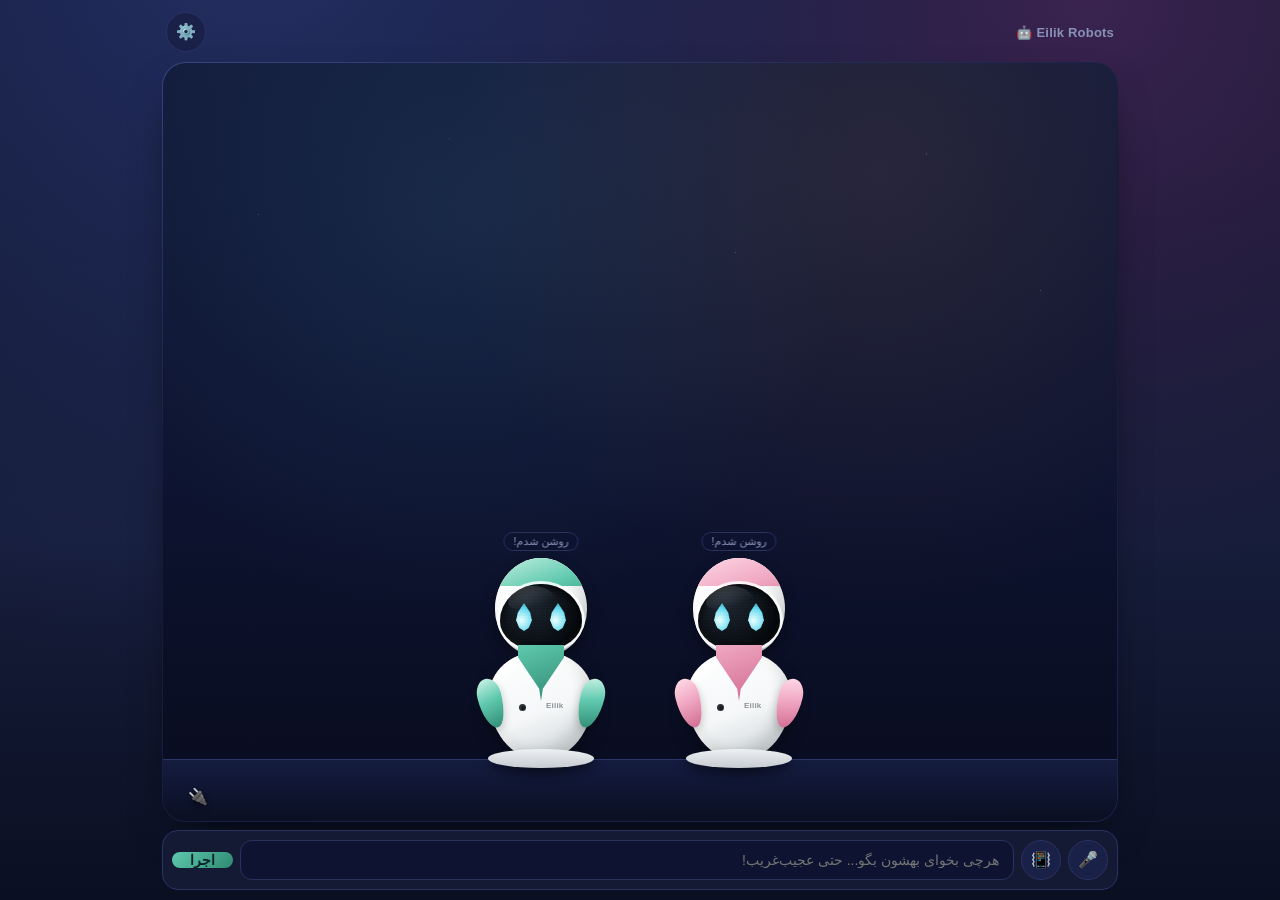
==== www/index.html @ 94cd4907 "Rename index.html to www/index.html" ====
<!DOCTYPE html>
<html lang="fa" dir="rtl">
<head>
<meta charset="UTF-8">
<meta name="viewport" content="width=device-width, initial-scale=1.0">
<title>Eilik Robots</title>
<link rel="stylesheet" href="fonts/vazirmatn.css">
<style>
  :root{
    --bg-deep:#0c1224;
    --bg-mid:#161d3a;
    --floor:#0a0f22;
    --ink:#e9edf9;
    --dim:#8892b8;
    --a-main:#5fc9ae;
    --a-dark:#2f8a72;
    --a-light:#cdf3e6;
    --b-main:#f0a9c2;
    --b-dark:#d1698f;
    --b-light:#ffdce9;
    --body-white:#f5f7f8;
    --body-shade:#c9d0d3;
    --eye-cyan:#5fd8f0;
    --panel:#141a34;
    --panel-line:#2a3260;
    /* shared "alive" easing for arm/leg gestures — a quick organic snap with a hair
       of overshoot and a soft settle, instead of a flat linear ease-in-out, so hand
       and leg motions read like a spring-loaded servo rather than a metronome */
    --ease-life:cubic-bezier(.36,.74,.3,1.06);
  }
  *{box-sizing:border-box;}
  html,body{
    margin:0;height:100%;
    background:
      radial-gradient(ellipse at 20% -10%, #253066 0%, transparent 55%),
      radial-gradient(ellipse at 85% 0%, #3a2350 0%, transparent 45%),
      linear-gradient(180deg,var(--bg-deep),var(--bg-mid) 60%, var(--floor));
    font-family:'Vazirmatn',sans-serif;
    color:var(--ink);
    overflow:hidden; /* whole app is a single, fixed, non-scrolling screen */
  }
  /* whole page is exactly one screen tall (dvh tracks the real visible area on
     mobile browsers, where 100vh is wrong under the address bar) — everything
     lives inside this column so nothing ever needs to scroll */
  .wrap{
    max-width:980px;margin:0 auto;
    height:100vh;height:100dvh;
    padding:10px 12px;
    display:flex;flex-direction:column;gap:8px;
    box-sizing:border-box;
  }

  /* ---------- STAGE (fills all leftover space above the input bar) ---------- */
  .stage-outer{
    position:relative;
    flex:1 1 auto;
    min-height:0; /* required so a flex child can actually shrink instead of overflowing */
    border-radius:24px;
    padding:1px;
    background:linear-gradient(160deg,#3a4380,#141a34 40%, #1c2450);
    box-shadow:0 20px 45px -18px rgba(0,0,0,.7);
    display:flex;
  }
  .stage{
    position:relative;
    flex:1 1 auto;
    width:100%;
    min-height:0;
    border-radius:23px;
    overflow:hidden;
    perspective:1100px;
    background:
      radial-gradient(circle at 30% 20%, rgba(94,203,224,.10), transparent 45%),
      radial-gradient(circle at 75% 15%, rgba(240,161,84,.10), transparent 45%),
      linear-gradient(180deg,#12193a 0%, #0d1330 55%, #090c1e 100%);
  }
  .stars{position:absolute;inset:0;background-image:
      radial-gradient(1.5px 1.5px at 10% 20%, #ffffff55 50%, transparent 51%),
      radial-gradient(1.5px 1.5px at 30% 10%, #ffffff33 50%, transparent 51%),
      radial-gradient(1.5px 1.5px at 60% 25%, #ffffff44 50%, transparent 51%),
      radial-gradient(1.5px 1.5px at 80% 12%, #ffffff33 50%, transparent 51%),
      radial-gradient(1.5px 1.5px at 92% 30%, #ffffff55 50%, transparent 51%);
      opacity:.7;
  }
  .floorline{
    position:absolute;left:0;right:0;bottom:58px;height:1px;
    background:linear-gradient(90deg,transparent,#3d4a86,transparent);
  }
  .floorplane{
    position:absolute;left:0;right:0;bottom:0;height:62px;
    background:linear-gradient(180deg,#141c40,#0a0f22);
    border-top:1px solid #2c3568;
    cursor:pointer;
  }
  /* desk bump — the real Eilik has a vibration sensor and visibly startles when
     the table it sits on gets knocked; tapping the empty floor (not a robot
     directly) simulates bumping the desk under both of them at once */
  .stage-outer.bumped .stage{animation:deskBump .38s ease-out;}
  @keyframes deskBump{
    0%{transform:translate(0,0) rotate(0deg);}
    15%{transform:translate(-4px,2px) rotate(-.6deg);}
    35%{transform:translate(3px,-2px) rotate(.5deg);}
    55%{transform:translate(-2px,1px) rotate(-.3deg);}
    75%{transform:translate(1px,-1px) rotate(.15deg);}
    100%{transform:translate(0,0) rotate(0deg);}
  }
  /* idle scoot — the real toy occasionally shuffles a couple steps on its round
     base instead of only rocking in place; reuses the walking waddle/leg-swing
     already defined for tease/race but applied briefly during idle */
  .robot.scoot-l{transform:translateX(-22px);}
  .robot.scoot-r{transform:translateX(22px);}

  /* lifted / height-fear — the real Eilik has an infrared sensor and visibly
     startles/flails when picked up off the desk (per the manual: "may react
     with surprise or fear when lifted"), and calms back down once set back
     down and petted. Dragging a robot upward on screen reproduces that beat.
     Lift height bumped way up (was barely -10/-13px, unreadable as "picked
     up off the desk") to a clearly off-the-ground hold; putting it back down
     already gets a satisfying settle-bounce via the existing .pose.land
     (weebleSettle) class applied in actPutDown. */
  .robot.lifted .bobwrap{animation:none;}
  .robot.lifted .pose{animation:liftedWobble .5s ease-in-out infinite;}
  @keyframes liftedWobble{
    0%,100%{transform:translateY(-46px) rotate(-5deg);}
    50%{transform:translateY(-52px) rotate(5deg);}
  }
  .robot.lifted .arm-l{transform:rotate(-40deg) translateY(-4px);}
  .robot.lifted .arm-r{transform:rotate(40deg) translateY(-4px);}
  /* shadow shrinks and fades further the higher it's held, selling the extra
     height instead of barely changing like before */
  .robot.lifted .rshadow{opacity:.16; transform:translateX(-50%) scale(.48,.48);}

  .scene{
    position:absolute;inset:0;
    direction:ltr; /* keep layout math predictable regardless of page RTL */
    transform-style:preserve-3d;
    transition:transform .25s ease-out;
    display:flex;align-items:flex-end;justify-content:center;
    gap:58px;
    padding-bottom:62px;
  }

  .ball{
    position:absolute;
    top:0;left:0;
    width:18px;height:18px;border-radius:50%;
    background:
      radial-gradient(circle at 32% 28%, #ffffff, #dcdcdc 40%, #8a8a8a 75%),
      conic-gradient(from 0deg, #222 0 20deg, transparent 20deg 160deg, #222 160deg 180deg, transparent 180deg 340deg, #222 340deg 360deg);
    box-shadow:0 3px 6px rgba(0,0,0,.5);
    opacity:0;
    pointer-events:none;
    z-index:8;
  }
  /* the real Eilik ships with little magnetic "food toy" accessories that snap
     onto its hand — reuses the same flying-prop element as the ball, just
     reskinned as a cookie, for the new treat-feeding command below */
  .ball.treat{
    background:radial-gradient(circle at 35% 30%, #ffe9b3, #d9a441 55%, #8a5a1f 100%);
    box-shadow:0 3px 6px rgba(0,0,0,.5), inset 0 0 0 2px #6b4416;
  }

  .particle{
    position:absolute;top:8%;
    font-size:15px;
    pointer-events:none;
    animation:floatUp 1.5s ease-out forwards;
    z-index:9;
  }
  @keyframes floatUp{
    0%{opacity:0;transform:translateY(0) scale(.5);}
    18%{opacity:1;}
    100%{opacity:0;transform:translateY(-58px) scale(1.15);}
  }
  .impact-fx{
    position:absolute;font-size:26px;pointer-events:none;z-index:15;
    transform:translate(-50%,-50%);
    animation:impactPop .38s ease-out forwards;
  }
  @keyframes impactPop{
    0%{opacity:0;transform:translate(-50%,-50%) scale(.3) rotate(-8deg);}
    35%{opacity:1;transform:translate(-50%,-50%) scale(1.35) rotate(6deg);}
    100%{opacity:0;transform:translate(-50%,-50%) scale(1.6) rotate(0deg);}
  }
  /* a quick mutual recoil right as hands/fists actually meet — both robots
     flinch back a hair before settling, the same beat as two real objects
     colliding instead of just quietly overlapping */
  .robot-a.contact-bump{animation:contactBumpA .22s ease-out;}
  .robot-b.contact-bump{animation:contactBumpB .22s ease-out;}
  @keyframes contactBumpA{0%{transform:translateX(39px) rotate(3deg);}40%{transform:translateX(30px) rotate(1deg);}100%{transform:translateX(39px) rotate(3deg);}}
  @keyframes contactBumpB{0%{transform:translateX(-39px) rotate(-3deg);}40%{transform:translateX(-30px) rotate(-1deg);}100%{transform:translateX(-39px) rotate(-3deg);}}

  /* falling weather particles (rain/snow) drift down across the WHOLE stage
     width, not just near one robot — a separate class/keyframe from
     .particle above, which only ever floats upward right at a robot */
  .sky-particle{
    position:absolute;top:-6%;
    pointer-events:none;
    animation:fallDown linear forwards;
    z-index:3;
  }
  @keyframes fallDown{
    0%{opacity:0;transform:translateY(0) rotate(0deg);}
    10%{opacity:.95;}
    100%{opacity:.7;transform:translateY(340px) rotate(30deg);}
  }
  /* a quick red laser beam drawn between the two robots for the "لیزر" secret code */
  .laser-beam{
    position:absolute;height:3px;
    background:linear-gradient(90deg, rgba(255,40,40,0), #ff3b3b 50%, rgba(255,40,40,0));
    box-shadow:0 0 8px 2px rgba(255,60,60,.9);
    transform-origin:0 50%;
    z-index:16;pointer-events:none;
    animation:laserFlash .38s ease-out forwards;
  }
  @keyframes laserFlash{0%{opacity:0;}18%{opacity:1;}100%{opacity:0;}}
  /* rainbow color-cycling mode for the "حالت رنگین‌کمون" command — cycles hue
     continuously instead of a fixed recolor like the costume codes */
  .robot.rainbow-mode .pose{animation:rainbowCycle 2.2s linear infinite;}
  @keyframes rainbowCycle{
    0%{filter:hue-rotate(0deg) saturate(1.4);}
    100%{filter:hue-rotate(360deg) saturate(1.4);}
  }

  /* ---------- secret codes (hidden easter-egg transformations) ---------- */
  /* full-body monkey transformation — recolors the actual head/torso/arm
     surfaces to fur tones (not a filter over everything, so the visor/eyes
     stay crisp and readable) and adds real monkey ears + a muzzle + a tail,
     instead of the old approach of just floating one emoji in front of the
     face. The robot's own color-cap/chest-stripe/logo are hidden underneath
     since a real monkey wouldn't have them. */
  .robot.costume-monkey .head{
    background:linear-gradient(155deg,#dcb589 0%, #a9764a 55%, #6b4423 100%) !important;
    box-shadow:inset -7px -9px 14px rgba(0,0,0,.25), inset 4px 5px 8px rgba(255,255,255,.15), 0 6px 14px rgba(0,0,0,.4);
  }
  .robot.costume-monkey .head::before{opacity:0;} /* hide the team color-cap stripe */
  .robot.costume-monkey .earL,
  .robot.costume-monkey .earR{
    display:block;position:absolute;top:32px;width:28px;height:32px;border-radius:50%;
    background:radial-gradient(circle at 38% 35%, #f0d3ab, #a9764a 70%, #6b4423 100%);
    box-shadow:inset 0 0 0 2px rgba(0,0,0,.12), 0 3px 6px rgba(0,0,0,.35);
  }
  .robot.costume-monkey .earL{left:-13px;}
  .robot.costume-monkey .earR{right:-13px;}
  /* muzzle/snout patch sitting over the lower visor, plus nostrils — painted
     on top of (not instead of) the eyes, so expressions still read through */
  .robot.costume-monkey .head::after{
    content:'';position:absolute;left:50%;bottom:4px;transform:translateX(-50%);
    width:54px;height:36px;border-radius:50% 50% 55% 55%/62% 62% 38% 38%;
    background:linear-gradient(165deg,#f2d7ae 0%,#cf9f68 85%);
    box-shadow:inset 0 -3px 5px rgba(0,0,0,.2), 0 2px 5px rgba(0,0,0,.3);
    z-index:11;pointer-events:none;
  }
  .robot.costume-monkey .torso{
    background:linear-gradient(160deg,#cf9f68 0%, #8a5a32 55%, #5c3b1e 100%) !important;
  }
  .robot.costume-monkey .torso::before{opacity:0;} /* hide the team color drip-collar */
  .robot.costume-monkey .brand{display:none;} /* hide the "Eilik" logo — a monkey has no brand stamp */
  .robot.costume-monkey .chestlight{opacity:.25;}
  .robot.costume-monkey .arm{
    background:linear-gradient(165deg,#cf9f68 0%, #a9764a 45%, #6b4423 100%) !important;
  }
  /* a small curled tail poking out from behind the torso */
  .robot.costume-monkey .torso::after{
    content:'';position:absolute;bottom:-6px;left:50%;transform:translateX(18px) rotate(18deg);
    width:12px;height:34px;border-radius:40% 60% 50% 50%/60% 60% 40% 40%;
    background:linear-gradient(160deg,#cf9f68,#6b4423);
    box-shadow:0 2px 4px rgba(0,0,0,.3);
    z-index:-1;
  }
  /* a bit of extra "ooh-ooh-aah-aah" character on top of the recolor: a light
     bob/scratch loop while transformed, instead of standing perfectly still */
  .robot.costume-monkey .bobwrap{animation:monkeyBob 2.4s ease-in-out infinite;}
  @keyframes monkeyBob{
    0%,100%{transform:translate(0,0) rotate(0deg);}
    25%{transform:translate(-2px,-2px) rotate(-3deg);}
    50%{transform:translate(0,0) rotate(0deg);}
    75%{transform:translate(2px,-2px) rotate(3deg);}
  }

  .robot.costume-ghost{opacity:.5;filter:grayscale(1) brightness(1.4);animation:ghostFloat 1.1s ease-in-out infinite;}
  @keyframes ghostFloat{0%,100%{transform:translateY(0);}50%{transform:translateY(-10px);}}
  .robot.costume-giant{transform:scale(1.55);transform-origin:bottom center;}
  .robot.costume-tiny{transform:scale(.52);transform-origin:bottom center;}

  /* robot costume-golden: chrome/gold plating transformation for the new "طلایی" secret code */
  .robot.costume-golden .head{
    background:linear-gradient(155deg,#fff6d8 0%, #f0c453 55%, #a9791c 100%) !important;
    box-shadow:inset -7px -9px 14px rgba(0,0,0,.2), inset 4px 5px 10px rgba(255,255,255,.7), 0 6px 16px rgba(180,130,10,.5);
  }
  .robot.costume-golden .head::before{opacity:0;}
  .robot.costume-golden .torso{background:linear-gradient(160deg,#fff6d8 0%, #f0c453 55%, #a9791c 100%) !important;}
  .robot.costume-golden .torso::before{opacity:0;}
  .robot.costume-golden .arm{background:linear-gradient(165deg,#fff6d8 0%, #f0c453 45%, #a9791c 100%) !important;}
  .robot.costume-golden .visor{box-shadow:inset 0 3px 8px rgba(0,0,0,.75), inset 0 -2px 5px rgba(255,255,255,.1), 0 0 0 3px #f0c453, 0 0 14px 2px rgba(240,196,83,.6);}
  .robot.costume-golden .chestlight::after{background:#f0c453;box-shadow:0 0 8px 2px rgba(240,196,83,.9);}

  /* robot costume-fire: flame-toned transformation for the new "آتیش" secret code */
  .robot.costume-fire .head{
    background:linear-gradient(155deg,#ffe0a3 0%, #f2703c 55%, #9c1f16 100%) !important;
  }
  .robot.costume-fire .head::before{opacity:0;}
  .robot.costume-fire .torso{background:linear-gradient(160deg,#ffb25a 0%, #e8552e 55%, #8a1c12 100%) !important;}
  .robot.costume-fire .torso::before{opacity:0;}
  .robot.costume-fire .arm{background:linear-gradient(165deg,#ffb25a 0%, #e8552e 45%, #8a1c12 100%) !important;}
  .robot.costume-fire .visor{box-shadow:inset 0 3px 8px rgba(0,0,0,.75), inset 0 -2px 5px rgba(255,255,255,.05), 0 0 0 3px #f2703c, 0 0 16px 3px rgba(242,112,60,.7);}
  .robot.costume-fire .bobwrap{animation:fireFlicker 1.2s ease-in-out infinite;}
  @keyframes fireFlicker{
    0%,100%{transform:translate(0,0) rotate(0deg);}
    30%{transform:translate(-1px,-1px) rotate(-1.5deg);}
    60%{transform:translate(1px,0) rotate(1.5deg);}
  }

  /* robot costume-frost: icy/snow-covered transformation for the new "برفی" secret code */
  .robot.costume-frost .head{
    background:linear-gradient(155deg,#f5fcff 0%, #cbe8f7 55%, #8fb9cf 100%) !important;
    box-shadow:inset -7px -9px 14px rgba(0,0,0,.15), inset 4px 5px 10px rgba(255,255,255,.8), 0 6px 14px rgba(80,130,160,.4);
  }
  .robot.costume-frost .head::before{opacity:0;}
  .robot.costume-frost .torso{background:linear-gradient(160deg,#f5fcff 0%, #cbe8f7 55%, #8fb9cf 100%) !important;}
  .robot.costume-frost .torso::before{opacity:0;}
  .robot.costume-frost .arm{background:linear-gradient(165deg,#f5fcff 0%, #cbe8f7 45%, #8fb9cf 100%) !important;}
  .robot.costume-frost .visor{box-shadow:inset 0 3px 8px rgba(0,0,0,.75), inset 0 -2px 5px rgba(255,255,255,.15), 0 0 0 3px #cbe8f7, 0 0 12px 2px rgba(203,232,247,.7);}
  .robot.costume-frost .bobwrap{animation:frostShiver .28s ease-in-out infinite;}
  @keyframes frostShiver{0%,100%{transform:translate(0,0);}50%{transform:translate(1.2px,0);}}

  /* robot costume-laser: glowing red laser eyes for the new "لیزر" secret code —
     overrides whatever the current eye expression is, since a laser needs a
     consistent glow no matter what mood was showing right before the code fired */
  .robot.costume-laser .eye{
    background:radial-gradient(circle at 35% 30%, #ff8a8a, #ff3b3b 55%, #b30000 100%) !important;
    box-shadow:0 0 10px 3px rgba(255,50,50,.85) !important;
  }

  /* robot costume-diamond: sparkling crystal transformation for the new "الماس" secret code (round 13) */
  .robot.costume-diamond .head{
    background:linear-gradient(155deg,#f0feff 0%, #a6e9f7 45%, #5fc4e0 75%, #2f8fae 100%) !important;
    box-shadow:inset -7px -9px 14px rgba(0,0,0,.15), inset 4px 5px 10px rgba(255,255,255,.85), 0 6px 16px rgba(60,180,210,.5);
  }
  .robot.costume-diamond .head::before{opacity:0;}
  .robot.costume-diamond .torso{background:linear-gradient(160deg,#f0feff 0%, #a6e9f7 45%, #5fc4e0 75%, #2f8fae 100%) !important;}
  .robot.costume-diamond .torso::before{opacity:0;}
  .robot.costume-diamond .arm{background:linear-gradient(165deg,#f0feff 0%, #a6e9f7 45%, #5fc4e0 75%, #2f8fae 100%) !important;}
  .robot.costume-diamond .visor{box-shadow:inset 0 3px 8px rgba(0,0,0,.75), inset 0 -2px 5px rgba(255,255,255,.2), 0 0 0 3px #a6e9f7, 0 0 16px 3px rgba(166,233,247,.8);}
  .robot.costume-diamond .chestlight::after{background:#a6e9f7;box-shadow:0 0 10px 3px rgba(166,233,247,.95);}
  .robot.costume-diamond{animation:diamondSparkle 1.4s ease-in-out infinite;}
  @keyframes diamondSparkle{0%,100%{filter:brightness(1) saturate(1);}50%{filter:brightness(1.25) saturate(1.3);}}

  /* robot costume-ninja: matte black stealth transformation for the new "نینجا" secret code (round 13) */
  .robot.costume-ninja .head{
    background:linear-gradient(155deg,#3a3a42 0%, #1c1c22 55%, #0a0a0d 100%) !important;
    box-shadow:inset -7px -9px 14px rgba(0,0,0,.5), inset 4px 5px 10px rgba(255,255,255,.06), 0 6px 14px rgba(0,0,0,.6);
  }
  .robot.costume-ninja .head::before{opacity:0;}
  .robot.costume-ninja .torso{background:linear-gradient(160deg,#3a3a42 0%, #1c1c22 55%, #0a0a0d 100%) !important;}
  .robot.costume-ninja .torso::before{opacity:0;}
  .robot.costume-ninja .arm{background:linear-gradient(165deg,#3a3a42 0%, #1c1c22 45%, #0a0a0d 100%) !important;}
  .robot.costume-ninja .visor{box-shadow:inset 0 3px 8px rgba(0,0,0,.85), inset 0 -2px 5px rgba(255,255,255,.05), 0 0 0 3px #1c1c22, 0 0 10px 2px rgba(140,60,220,.6);}
  .robot.costume-ninja .chestlight::after{background:#8c3cdc;box-shadow:0 0 8px 2px rgba(140,60,220,.85);}

  /* robot costume-cheetah: leopard-print transformation for the new "پلنگ" secret code (round 14) */
  .robot.costume-cheetah .head{
    background:
      radial-gradient(circle at 25% 30%, #2b1a0d 0 5px, transparent 6px),
      radial-gradient(circle at 60% 20%, #2b1a0d 0 4px, transparent 5px),
      radial-gradient(circle at 75% 55%, #2b1a0d 0 5px, transparent 6px),
      radial-gradient(circle at 35% 65%, #2b1a0d 0 4px, transparent 5px),
      linear-gradient(155deg,#f6c877 0%, #e0a34c 55%, #b97a2a 100%) !important;
  }
  .robot.costume-cheetah .head::before{opacity:0;}
  .robot.costume-cheetah .torso{
    background:
      radial-gradient(circle at 30% 25%, #2b1a0d 0 5px, transparent 6px),
      radial-gradient(circle at 65% 45%, #2b1a0d 0 4px, transparent 5px),
      radial-gradient(circle at 20% 70%, #2b1a0d 0 5px, transparent 6px),
      linear-gradient(160deg,#f6c877 0%, #e0a34c 55%, #b97a2a 100%) !important;
  }
  .robot.costume-cheetah .torso::before{opacity:0;}
  .robot.costume-cheetah .arm{background:linear-gradient(165deg,#f6c877 0%, #e0a34c 45%, #b97a2a 100%) !important;}
  .robot.costume-cheetah .visor{box-shadow:inset 0 3px 8px rgba(0,0,0,.75), inset 0 -2px 5px rgba(255,255,255,.1), 0 0 0 3px #e0a34c, 0 0 12px 2px rgba(224,163,76,.6);}

  /* robot costume-sparky: crackling electric-blue transformation for the new "برقی" secret code (round 14) */
  .robot.costume-sparky .head{
    background:linear-gradient(155deg,#eafcff 0%, #7de0ff 50%, #1e9fd6 100%) !important;
    box-shadow:inset -7px -9px 14px rgba(0,0,0,.2), inset 4px 5px 10px rgba(255,255,255,.7), 0 0 18px 4px rgba(80,210,255,.6);
  }
  .robot.costume-sparky .head::before{opacity:0;}
  .robot.costume-sparky .torso{background:linear-gradient(160deg,#eafcff 0%, #7de0ff 50%, #1e9fd6 100%) !important;}
  .robot.costume-sparky .torso::before{opacity:0;}
  .robot.costume-sparky .arm{background:linear-gradient(165deg,#eafcff 0%, #7de0ff 45%, #1e9fd6 100%) !important;}
  .robot.costume-sparky .visor{box-shadow:inset 0 3px 8px rgba(0,0,0,.75), inset 0 -2px 5px rgba(255,255,255,.15), 0 0 0 3px #7de0ff, 0 0 16px 3px rgba(125,224,255,.85);}
  .robot.costume-sparky .chestlight::after{background:#7de0ff;box-shadow:0 0 10px 3px rgba(125,224,255,.95);}
  .robot.costume-sparky{animation:sparkyJitter .12s ease-in-out infinite;}
  @keyframes sparkyJitter{0%,100%{transform:translate(0,0);}25%{transform:translate(-1px,1px);}50%{transform:translate(1px,-1px);}75%{transform:translate(-1px,-1px);}}

  /* robot costume-clown: polka-dot circus transformation for the new "دلقک" secret code (round 20) */
  .robot.costume-clown .head{
    background:
      radial-gradient(circle at 28% 32%, #ff4d6d 0 6px, transparent 7px),
      radial-gradient(circle at 68% 22%, #ffd93d 0 5px, transparent 6px),
      radial-gradient(circle at 78% 60%, #4dd6ff 0 6px, transparent 7px),
      radial-gradient(circle at 32% 68%, #ff4d6d 0 5px, transparent 6px),
      linear-gradient(150deg,#fff6e8 0%, #ffe1a8 55%, #ffcf70 100%) !important;
  }
  .robot.costume-clown .head::before{opacity:0;}
  .robot.costume-clown .head::after{
    content:'';position:absolute;left:50%;bottom:6px;transform:translateX(-50%);
    width:14px;height:14px;border-radius:50%;background:#ff2d55;
    box-shadow:0 0 6px 2px rgba(255,45,85,.8);
  }
  .robot.costume-clown .torso{
    background:
      radial-gradient(circle at 30% 30%, #4dd6ff 0 6px, transparent 7px),
      radial-gradient(circle at 65% 55%, #ffd93d 0 5px, transparent 6px),
      radial-gradient(circle at 22% 68%, #ff4d6d 0 6px, transparent 7px),
      linear-gradient(155deg,#fff6e8 0%, #ffe1a8 55%, #ffcf70 100%) !important;
  }
  .robot.costume-clown .torso::before{opacity:0;}
  .robot.costume-clown .arm{background:linear-gradient(165deg,#fff6e8 0%, #ffe1a8 45%, #ffcf70 100%) !important;}
  .robot.costume-clown .visor{box-shadow:inset 0 3px 8px rgba(0,0,0,.7), inset 0 -2px 5px rgba(255,255,255,.2), 0 0 0 3px #ff4d6d, 0 0 12px 2px rgba(255,77,109,.55);}
  .robot.costume-clown{animation:clownWobble .5s ease-in-out infinite;}
  @keyframes clownWobble{0%,100%{transform:rotate(-2deg);}50%{transform:rotate(2deg);}}

  /* robot costume-princess: sparkly rose-gold gown + tiara transformation for the new "پرنسس" secret code (round 20) */
  .robot.costume-princess .head{
    background:linear-gradient(150deg,#fff0f6 0%, #ffc9de 50%, #ff8fb3 100%) !important;
    box-shadow:inset -7px -9px 14px rgba(0,0,0,.12), inset 4px 5px 10px rgba(255,255,255,.75), 0 0 16px 4px rgba(255,180,210,.65);
  }
  .robot.costume-princess .head::before{opacity:0;}
  .robot.costume-princess .head::after{
    content:'';position:absolute;left:50%;top:-8px;transform:translateX(-50%);
    width:0;height:0;border-left:9px solid transparent;border-right:9px solid transparent;
    border-bottom:12px solid #ffd93d;filter:drop-shadow(0 0 4px rgba(255,217,61,.8));
  }
  .robot.costume-princess .torso{background:linear-gradient(160deg,#fff0f6 0%, #ffc9de 50%, #ff8fb3 100%) !important;}
  .robot.costume-princess .torso::before{opacity:0;}
  .robot.costume-princess .arm{background:linear-gradient(165deg,#fff0f6 0%, #ffc9de 45%, #ff8fb3 100%) !important;}
  .robot.costume-princess .visor{box-shadow:inset 0 3px 8px rgba(0,0,0,.7), inset 0 -2px 5px rgba(255,255,255,.2), 0 0 0 3px #ff8fb3, 0 0 16px 3px rgba(255,143,179,.85);}
  .robot.costume-princess .chestlight::after{background:#ffd93d;box-shadow:0 0 10px 3px rgba(255,217,61,.9);}

  /* robot costume-pilot: navy-and-gold aviator transformation for the new "خلبان" secret code (round 20) */
  .robot.costume-pilot .head{
    background:linear-gradient(150deg,#8fa6c9 0%, #4a6187 55%, #23324a 100%) !important;
  }
  .robot.costume-pilot .head::before{opacity:0;}
  .robot.costume-pilot .head::after{
    content:'';position:absolute;left:50%;top:2px;transform:translateX(-50%);
    width:34px;height:9px;border-radius:5px;
    background:linear-gradient(90deg,#1c2536,#3a4a68,#1c2536);
    box-shadow:0 0 0 1px rgba(255,217,61,.7);
  }
  .robot.costume-pilot .torso{background:linear-gradient(160deg,#8fa6c9 0%, #4a6187 55%, #23324a 100%) !important;}
  .robot.costume-pilot .torso::before{opacity:0;}
  .robot.costume-pilot .arm{background:linear-gradient(165deg,#8fa6c9 0%, #4a6187 45%, #23324a 100%) !important;}
  .robot.costume-pilot .visor{box-shadow:inset 0 3px 8px rgba(0,0,0,.8), inset 0 -2px 5px rgba(255,255,255,.12), 0 0 0 3px #4a6187, 0 0 12px 2px rgba(255,217,61,.5);}
  .robot.costume-pilot .chestlight::after{background:#ffd93d;box-shadow:0 0 8px 2px rgba(255,217,61,.85);}

  /* robot costume-dino: scaly green dinosaur transformation for the new "دایناسور" secret code (round 21) */
  .robot.costume-dino .head{
    background:
      radial-gradient(circle at 30% 25%, #1e5a2e 0 4px, transparent 5px),
      radial-gradient(circle at 62% 40%, #1e5a2e 0 4px, transparent 5px),
      radial-gradient(circle at 40% 62%, #1e5a2e 0 4px, transparent 5px),
      linear-gradient(150deg,#8fd98f 0%, #4caf50 55%, #2e7d32 100%) !important;
  }
  .robot.costume-dino .head::before{opacity:0;}
  .robot.costume-dino .head::after{
    content:'';position:absolute;left:50%;top:-6px;transform:translateX(-50%);
    width:0;height:0;border-left:6px solid transparent;border-right:6px solid transparent;
    border-bottom:10px solid #2e7d32;
  }
  .robot.costume-dino .torso{
    background:
      radial-gradient(circle at 32% 30%, #1e5a2e 0 4px, transparent 5px),
      radial-gradient(circle at 68% 55%, #1e5a2e 0 4px, transparent 5px),
      linear-gradient(155deg,#8fd98f 0%, #4caf50 55%, #2e7d32 100%) !important;
  }
  .robot.costume-dino .torso::before{opacity:0;}
  .robot.costume-dino .arm{background:linear-gradient(165deg,#8fd98f 0%, #4caf50 45%, #2e7d32 100%) !important;}
  .robot.costume-dino .visor{box-shadow:inset 0 3px 8px rgba(0,0,0,.75), inset 0 -2px 5px rgba(255,255,255,.12), 0 0 0 3px #4caf50, 0 0 12px 2px rgba(76,175,80,.6);}

  /* robot costume-bird: feathered flight-ready transformation for the new "پرنده" secret code (round 21) */
  .robot.costume-bird .head{
    background:linear-gradient(150deg,#fff3d6 0%, #ffcf70 50%, #e8951f 100%) !important;
  }
  .robot.costume-bird .head::before{opacity:0;}
  .robot.costume-bird .head::after{
    content:'';position:absolute;left:50%;bottom:2px;transform:translateX(-50%) rotate(45deg);
    width:0;height:0;border-left:5px solid transparent;border-right:5px solid transparent;
    border-top:9px solid #ff7a3d;
  }
  .robot.costume-bird .torso{background:linear-gradient(160deg,#fff3d6 0%, #ffcf70 50%, #e8951f 100%) !important;}
  .robot.costume-bird .torso::before{opacity:0;}
  .robot.costume-bird .arm{background:linear-gradient(165deg,#fff3d6 0%, #ffcf70 45%, #e8951f 100%) !important;}
  .robot.costume-bird .visor{box-shadow:inset 0 3px 8px rgba(0,0,0,.7), inset 0 -2px 5px rgba(255,255,255,.18), 0 0 0 3px #ffcf70, 0 0 12px 2px rgba(255,207,112,.6);}
  .robot.costume-bird{animation:birdFlap .4s ease-in-out infinite;}
  @keyframes birdFlap{0%,100%{transform:translateY(0) rotate(0deg);}50%{transform:translateY(-4px) rotate(-2deg);}}

  /* robot costume-icecream: pastel swirl transformation for the new "بستنی" secret code (round 21) */
  .robot.costume-icecream .head{
    background:linear-gradient(150deg,#ffe3f0 0%, #ffc2e0 40%, #ffa8d4 70%, #ff8fc4 100%) !important;
  }
  .robot.costume-icecream .head::before{opacity:0;}
  .robot.costume-icecream .head::after{
    content:'';position:absolute;left:50%;top:-10px;transform:translateX(-50%) rotate(180deg);
    width:0;height:0;border-left:7px solid transparent;border-right:7px solid transparent;
    border-bottom:11px solid #c98a4b;
  }
  .robot.costume-icecream .torso{background:linear-gradient(160deg,#fff3e0 0%, #ffe3c2 45%, #e8c290 100%) !important;}
  .robot.costume-icecream .torso::before{opacity:0;}
  .robot.costume-icecream .arm{background:linear-gradient(165deg,#ffe3f0 0%, #ffc2e0 45%, #ffa8d4 100%) !important;}
  .robot.costume-icecream .visor{box-shadow:inset 0 3px 8px rgba(0,0,0,.65), inset 0 -2px 5px rgba(255,255,255,.25), 0 0 0 3px #ffa8d4, 0 0 12px 2px rgba(255,168,212,.6);}

  /* ---------- round 22: four new secret-code costumes ---------- */
  /* robot costume-pirate: dark red/black buccaneer transformation for the new "دزد دریایی" secret code */
  .robot.costume-pirate .head{
    background:linear-gradient(155deg,#3a2a20 0%, #241811 60%, #120b07 100%) !important;
  }
  .robot.costume-pirate .head::before{opacity:0;}
  .robot.costume-pirate .head::after{
    content:'';position:absolute;left:8%;right:8%;top:38%;height:16%;
    background:#0a0a0a;border-radius:2px;
  }
  .robot.costume-pirate .torso{background:linear-gradient(160deg,#7a1f1f 0%, #4a1010 55%, #240808 100%) !important;}
  .robot.costume-pirate .torso::before{opacity:0;}
  .robot.costume-pirate .arm{background:linear-gradient(165deg,#3a2a20 0%, #241811 45%, #120b07 100%) !important;}
  .robot.costume-pirate .visor{box-shadow:inset 0 3px 8px rgba(0,0,0,.8), inset 0 -2px 5px rgba(255,255,255,.06), 0 0 0 3px #c9a227, 0 0 12px 2px rgba(201,162,39,.6);}
  .robot.costume-pirate .chestlight::after{background:#c9a227;box-shadow:0 0 8px 2px rgba(201,162,39,.9);}

  /* robot costume-cowboy: dusty tan leather + hat-band transformation for the new "کابوی" secret code */
  .robot.costume-cowboy .head{
    background:linear-gradient(155deg,#e8c28a 0%, #c9945a 55%, #8a5f34 100%) !important;
  }
  .robot.costume-cowboy .head::before{opacity:0;}
  .robot.costume-cowboy .head::after{
    content:'';position:absolute;left:-6%;right:-6%;top:2%;height:14%;
    background:#6b4423;border-radius:6px 6px 0 0;
  }
  .robot.costume-cowboy .torso{background:linear-gradient(160deg,#d9a969 0%, #b07f42 55%, #7a5225 100%) !important;}
  .robot.costume-cowboy .torso::before{opacity:0;}
  .robot.costume-cowboy .arm{background:linear-gradient(165deg,#d9a969 0%, #b07f42 45%, #7a5225 100%) !important;}
  .robot.costume-cowboy .visor{box-shadow:inset 0 3px 8px rgba(0,0,0,.75), inset 0 -2px 5px rgba(255,255,255,.1), 0 0 0 3px #8a5f34, 0 0 10px 2px rgba(138,95,52,.6);}

  /* robot costume-king: royal purple velvet + gold trim transformation for the new "پادشاه" secret code */
  .robot.costume-king .head{
    background:linear-gradient(155deg,#c9a8f5 0%, #7a3fc7 55%, #3d1c6b 100%) !important;
    box-shadow:inset -7px -9px 14px rgba(0,0,0,.2), inset 4px 5px 10px rgba(255,255,255,.35), 0 6px 14px rgba(90,40,150,.5);
  }
  .robot.costume-king .head::before{opacity:0;}
  .robot.costume-king .head::after{
    content:'';position:absolute;left:50%;top:-9px;transform:translateX(-50%);
    width:0;height:0;border-left:8px solid transparent;border-right:8px solid transparent;
    border-bottom:12px solid #f0c453;
  }
  .robot.costume-king .torso{background:linear-gradient(160deg,#a874e8 0%, #6a2fb0 55%, #35155c 100%) !important;}
  .robot.costume-king .torso::before{opacity:0;}
  .robot.costume-king .arm{background:linear-gradient(165deg,#a874e8 0%, #6a2fb0 45%, #35155c 100%) !important;}
  .robot.costume-king .visor{box-shadow:inset 0 3px 8px rgba(0,0,0,.75), inset 0 -2px 5px rgba(255,255,255,.12), 0 0 0 3px #f0c453, 0 0 14px 2px rgba(240,196,83,.6);}
  .robot.costume-king .chestlight::after{background:#f0c453;box-shadow:0 0 8px 2px rgba(240,196,83,.9);}

  /* robot costume-hacker: matrix-green glowing terminal transformation for the new "هکر" secret code —
     eyes get an overriding green glow and a fast glitch-flicker, same beat as costume-laser but green
     and paired with a subtle screen-flicker instead of a steady glow */
  .robot.costume-hacker .head{
    background:linear-gradient(155deg,#1c1c1c 0%, #0d0d0d 60%, #000 100%) !important;
  }
  .robot.costume-hacker .head::before{opacity:0;}
  .robot.costume-hacker .torso{background:linear-gradient(160deg,#1c1c1c 0%, #0d0d0d 55%, #000 100%) !important;}
  .robot.costume-hacker .torso::before{opacity:0;}
  .robot.costume-hacker .arm{background:linear-gradient(165deg,#1c1c1c 0%, #0d0d0d 45%, #000 100%) !important;}
  .robot.costume-hacker .visor{box-shadow:inset 0 3px 8px rgba(0,0,0,.85), inset 0 -2px 5px rgba(60,255,120,.15), 0 0 0 3px #2fd968, 0 0 14px 3px rgba(47,217,104,.75);}
  .robot.costume-hacker .eye{
    background:radial-gradient(circle at 35% 30%, #baffcf, #3cff78 55%, #0d8a3c 100%) !important;
    box-shadow:0 0 10px 3px rgba(60,255,120,.85) !important;
  }
  .robot.costume-hacker .chestlight::after{background:#2fd968;box-shadow:0 0 8px 2px rgba(47,217,104,.9);}
  .robot.costume-hacker{animation:hackerFlicker 2.6s steps(1) infinite;}
  @keyframes hackerFlicker{
    0%,92%,100%{filter:none;}
    93%{filter:brightness(1.6);}
    94%{filter:brightness(.7);}
    95%{filter:brightness(1.4);}
  }

  /* ---------- round 23: four more secret-code costumes ---------- */
  /* robot costume-skeleton: bone-white x-ray look for the new "اسکلت" secret code */
  .robot.costume-skeleton .head{
    background:linear-gradient(155deg,#f5f0e6 0%, #d8cfba 55%, #a89f8a 100%) !important;
  }
  .robot.costume-skeleton .head::before{opacity:0;}
  .robot.costume-skeleton .torso{background:linear-gradient(160deg,#f5f0e6 0%, #d8cfba 55%, #a89f8a 100%) !important;}
  .robot.costume-skeleton .torso::before{opacity:0;}
  .robot.costume-skeleton .torso::after{
    content:'';position:absolute;left:50%;top:12%;bottom:12%;width:2px;
    background:repeating-linear-gradient(0deg,#8a8170 0 4px, transparent 4px 9px);
    transform:translateX(-50%);
  }
  .robot.costume-skeleton .arm{background:linear-gradient(165deg,#f5f0e6 0%, #d8cfba 45%, #a89f8a 100%) !important;}
  .robot.costume-skeleton .visor{box-shadow:inset 0 3px 8px rgba(0,0,0,.75), inset 0 -2px 5px rgba(255,255,255,.15), 0 0 0 3px #a89f8a, 0 0 10px 2px rgba(168,159,138,.6);}

  /* robot costume-santa: red-and-white festive transformation for the new "بابانوئل" secret code */
  .robot.costume-santa .head{
    background:linear-gradient(155deg,#ffb3b3 0%, #d4302f 55%, #7a1414 100%) !important;
  }
  .robot.costume-santa .head::before{opacity:0;}
  .robot.costume-santa .head::after{
    content:'';position:absolute;left:-8%;right:-8%;top:-6%;height:22%;
    background:#fff;border-radius:40% 40% 0 0;
  }
  .robot.costume-santa .torso{background:linear-gradient(160deg,#f04040 0%, #c41e1e 55%, #7a1414 100%) !important;}
  .robot.costume-santa .torso::before{opacity:0;}
  .robot.costume-santa .arm{background:linear-gradient(165deg,#f04040 0%, #c41e1e 45%, #7a1414 100%) !important;}
  .robot.costume-santa .visor{box-shadow:inset 0 3px 8px rgba(0,0,0,.75), inset 0 -2px 5px rgba(255,255,255,.15), 0 0 0 3px #fff, 0 0 10px 2px rgba(255,255,255,.6);}
  .robot.costume-santa .chestlight::after{background:#f0c453;box-shadow:0 0 8px 2px rgba(240,196,83,.9);}

  /* robot costume-bunny: pastel-white long-ear transformation for the new "خرگوش" secret code */
  .robot.costume-bunny .head{
    background:linear-gradient(155deg,#ffffff 0%, #f2e9f5 55%, #e0cbe8 100%) !important;
  }
  .robot.costume-bunny .head::before{opacity:0;}
  .robot.costume-bunny .earL, .robot.costume-bunny .earR{
    height:34px !important; width:9px !important; border-radius:8px !important;
    background:linear-gradient(180deg,#ffffff 0%, #f2c2dc 100%) !important;
    top:-28px !important;
  }
  .robot.costume-bunny .torso{background:linear-gradient(160deg,#ffffff 0%, #f2e9f5 55%, #e0cbe8 100%) !important;}
  .robot.costume-bunny .torso::before{opacity:0;}
  .robot.costume-bunny .arm{background:linear-gradient(165deg,#ffffff 0%, #f2e9f5 45%, #e0cbe8 100%) !important;}
  .robot.costume-bunny .visor{box-shadow:inset 0 3px 8px rgba(0,0,0,.65), inset 0 -2px 5px rgba(255,255,255,.25), 0 0 0 3px #f2c2dc, 0 0 10px 2px rgba(242,194,220,.6);}
  .robot.costume-bunny .bobwrap{animation:bunnyHop .4s ease-in-out infinite;}
  @keyframes bunnyHop{0%,100%{transform:translateY(0);}50%{transform:translateY(-6px);}}

  /* robot costume-bee: black/yellow striped transformation for the new "زنبور" secret code */
  .robot.costume-bee .head{
    background:linear-gradient(155deg,#ffe066 0%, #f2c200 55%, #b38f00 100%) !important;
  }
  .robot.costume-bee .head::before{opacity:0;}
  .robot.costume-bee .torso{
    background:repeating-linear-gradient(180deg,#ffe066 0 8px, #1c1c1c 8px 14px) !important;
  }
  .robot.costume-bee .torso::before{opacity:0;}
  .robot.costume-bee .arm{background:linear-gradient(165deg,#ffe066 0%, #f2c200 45%, #b38f00 100%) !important;}
  .robot.costume-bee .visor{box-shadow:inset 0 3px 8px rgba(0,0,0,.75), inset 0 -2px 5px rgba(255,255,255,.15), 0 0 0 3px #1c1c1c, 0 0 10px 2px rgba(28,28,28,.6);}
  .robot.costume-bee{animation:beeBuzz .15s ease-in-out infinite;}
  @keyframes beeBuzz{0%,100%{transform:translate(0,0);}50%{transform:translate(.8px,-.8px);}}

  /* ---------- round 27: three new secret-code costumes ---------- */
  /* robot costume-cyborg: brushed-chrome metallic look with a glowing red visor, for the new "سایبورگ" secret code */
  .robot.costume-cyborg .head{
    background:linear-gradient(155deg,#e8ecf2 0%, #9aa4b5 55%, #545c6e 100%) !important;
  }
  .robot.costume-cyborg .head::before{opacity:0;}
  .robot.costume-cyborg .torso{background:linear-gradient(160deg,#e8ecf2 0%, #9aa4b5 55%, #545c6e 100%) !important;}
  .robot.costume-cyborg .torso::before{opacity:0;}
  .robot.costume-cyborg .arm{background:linear-gradient(165deg,#e8ecf2 0%, #9aa4b5 45%, #545c6e 100%) !important;}
  .robot.costume-cyborg .visor{box-shadow:inset 0 3px 8px rgba(0,0,0,.8), inset 0 -2px 5px rgba(255,255,255,.15), 0 0 0 3px #ff3b3b, 0 0 14px 3px rgba(255,59,59,.7);}
  .robot.costume-cyborg .chestlight::after{background:#ff3b3b;box-shadow:0 0 8px 2px rgba(255,59,59,.9);}

  /* robot costume-choco: warm chocolate-and-caramel gradient, for the new "شکلاتی" secret code */
  .robot.costume-choco .head{
    background:linear-gradient(155deg,#c68a52 0%, #7a4a24 55%, #402410 100%) !important;
  }
  .robot.costume-choco .head::before{opacity:0;}
  .robot.costume-choco .torso{background:linear-gradient(160deg,#c68a52 0%, #7a4a24 55%, #402410 100%) !important;}
  .robot.costume-choco .torso::before{opacity:0;}
  .robot.costume-choco .arm{background:linear-gradient(165deg,#c68a52 0%, #7a4a24 45%, #402410 100%) !important;}
  .robot.costume-choco .visor{box-shadow:inset 0 3px 8px rgba(0,0,0,.75), inset 0 -2px 5px rgba(255,255,255,.12), 0 0 0 3px #d9a441, 0 0 10px 2px rgba(217,164,65,.6);}

  /* robot costume-plant: leafy green transformation with a gentle sway, for the new "گیاهی" secret code */
  .robot.costume-plant .head{
    background:linear-gradient(155deg,#a7d97a 0%, #5a9a3a 55%, #2e5c1e 100%) !important;
  }
  .robot.costume-plant .head::before{opacity:0;}
  .robot.costume-plant .torso{background:linear-gradient(160deg,#a7d97a 0%, #5a9a3a 55%, #2e5c1e 100%) !important;}
  .robot.costume-plant .torso::before{opacity:0;}
  .robot.costume-plant .arm{background:linear-gradient(165deg,#a7d97a 0%, #5a9a3a 45%, #2e5c1e 100%) !important;}
  .robot.costume-plant .visor{box-shadow:inset 0 3px 8px rgba(0,0,0,.7), inset 0 -2px 5px rgba(255,255,255,.15), 0 0 0 3px #5a9a3a, 0 0 10px 2px rgba(90,154,58,.6);}
  .robot.costume-plant .bobwrap{animation:plantSway 2.2s ease-in-out infinite;}
  @keyframes plantSway{0%,100%{transform:rotate(0deg);}50%{transform:rotate(2.5deg);}}

  /* ---------- round 29: three new secret-code costumes ---------- */
  /* robot costume-cloud: soft white-and-gray fluffy look with a gentle floaty bob, for the new "ابری" secret code */
  .robot.costume-cloud .head{
    background:linear-gradient(155deg,#ffffff 0%, #eef2f7 55%, #cfd8e3 100%) !important;
  }
  .robot.costume-cloud .head::before{opacity:0;}
  .robot.costume-cloud .torso{background:linear-gradient(160deg,#ffffff 0%, #eef2f7 55%, #cfd8e3 100%) !important;}
  .robot.costume-cloud .torso::before{opacity:0;}
  .robot.costume-cloud .arm{background:linear-gradient(165deg,#ffffff 0%, #eef2f7 45%, #cfd8e3 100%) !important;}
  .robot.costume-cloud .visor{box-shadow:inset 0 3px 8px rgba(0,0,0,.55), inset 0 -2px 5px rgba(255,255,255,.3), 0 0 0 3px #eef2f7, 0 0 12px 3px rgba(238,242,247,.7);}
  .robot.costume-cloud .bobwrap{animation:cloudFloat 2.6s ease-in-out infinite;}
  @keyframes cloudFloat{0%,100%{transform:translateY(0);}50%{transform:translateY(-5px);}}

  /* robot costume-flower: pink-and-purple floral gradient, for the new "گلی" secret code */
  .robot.costume-flower .head{
    background:linear-gradient(155deg,#ffb3d9 0%, #d873c4 55%, #8a3d8a 100%) !important;
  }
  .robot.costume-flower .head::before{opacity:0;}
  .robot.costume-flower .torso{background:linear-gradient(160deg,#ffb3d9 0%, #d873c4 55%, #8a3d8a 100%) !important;}
  .robot.costume-flower .torso::before{opacity:0;}
  .robot.costume-flower .arm{background:linear-gradient(165deg,#ffb3d9 0%, #d873c4 45%, #8a3d8a 100%) !important;}
  .robot.costume-flower .visor{box-shadow:inset 0 3px 8px rgba(0,0,0,.7), inset 0 -2px 5px rgba(255,255,255,.2), 0 0 0 3px #ffb3d9, 0 0 12px 3px rgba(255,179,217,.7);}

  /* robot costume-stone: rocky gray textured look with a heavier, blocky feel, for the new "سنگی" secret code */
  .robot.costume-stone .head{
    background:radial-gradient(circle at 30% 30%, #9a9a9a 0%, #6b6b6b 55%, #3f3f3f 100%) !important;
  }
  .robot.costume-stone .head::before{opacity:0;}
  .robot.costume-stone .torso{background:radial-gradient(circle at 35% 25%, #9a9a9a 0%, #6b6b6b 55%, #3f3f3f 100%) !important;}
  .robot.costume-stone .torso::before{opacity:0;}
  .robot.costume-stone .arm{background:linear-gradient(165deg,#9a9a9a 0%, #6b6b6b 45%, #3f3f3f 100%) !important;}
  .robot.costume-stone .visor{box-shadow:inset 0 3px 8px rgba(0,0,0,.8), inset 0 -2px 5px rgba(255,255,255,.08), 0 0 0 3px #6b6b6b, 0 0 8px 2px rgba(107,107,107,.6);}

  /* robot costume-armor: polished steel-plate transformation with a hard metallic
     shine, for the new "زرهی" secret code (round 30) */
  .robot.costume-armor .head{
    background:linear-gradient(155deg,#e4e9ef 0%, #9aa7b6 45%, #5c6774 100%) !important;
    box-shadow:inset -7px -9px 14px rgba(0,0,0,.4), inset 4px 5px 10px rgba(255,255,255,.4), 0 0 14px 3px rgba(154,167,182,.6);
  }
  .robot.costume-armor .head::before{opacity:0;}
  .robot.costume-armor .torso{background:linear-gradient(160deg,#e4e9ef 0%, #9aa7b6 45%, #5c6774 100%) !important;}
  .robot.costume-armor .torso::before{opacity:0;}
  .robot.costume-armor .arm{background:linear-gradient(165deg,#e4e9ef 0%, #9aa7b6 40%, #5c6774 100%) !important;}
  .robot.costume-armor .visor{box-shadow:inset 0 3px 8px rgba(0,0,0,.85), inset 0 -2px 5px rgba(255,255,255,.35), 0 0 0 3px #9aa7b6, 0 0 12px 3px rgba(154,167,182,.8);}
  .robot.costume-armor{animation:armorGleam 2.2s ease-in-out infinite;}
  @keyframes armorGleam{0%,100%{filter:brightness(1);}50%{filter:brightness(1.3);}}

  /* robot costume-neon: glowing cyan/magenta outline transformation, for the
     new "نئونی" secret code (round 30) */
  .robot.costume-neon .head{
    background:linear-gradient(155deg,#1a1a2e 0%, #16162a 55%, #0d0d1a 100%) !important;
    box-shadow:inset -7px -9px 14px rgba(0,0,0,.5), 0 0 16px 4px rgba(0,255,224,.8), 0 0 26px 8px rgba(255,0,200,.4);
  }
  .robot.costume-neon .head::before{opacity:0;}
  .robot.costume-neon .torso{background:linear-gradient(160deg,#1a1a2e 0%, #16162a 55%, #0d0d1a 100%) !important;}
  .robot.costume-neon .torso::before{opacity:0;}
  .robot.costume-neon .arm{background:linear-gradient(165deg,#1a1a2e 0%, #16162a 50%, #0d0d1a 100%) !important;}
  .robot.costume-neon .visor{box-shadow:inset 0 3px 8px rgba(0,0,0,.9), 0 0 0 3px #00ffe0, 0 0 16px 4px rgba(0,255,224,.9);}
  .robot.costume-neon .chestlight::after{background:#ff00c8;box-shadow:0 0 12px 4px rgba(255,0,200,.9);}
  .robot.costume-neon{animation:neonFlicker 1.4s ease-in-out infinite;}
  @keyframes neonFlicker{0%,45%,55%,100%{filter:brightness(1);}50%{filter:brightness(1.4);}}

  /* robot costume-crystal: translucent icy-blue faceted transformation, for
     the new "کریستالی" secret code (round 30) */
  .robot.costume-crystal .head{
    background:linear-gradient(155deg,#cdeeff 0%, #7fd4f0 50%, #3f9fc9 100%) !important;
    box-shadow:inset -7px -9px 14px rgba(0,0,0,.25), inset 4px 5px 10px rgba(255,255,255,.5), 0 0 18px 4px rgba(127,212,240,.7);
  }
  .robot.costume-crystal .head::before{opacity:0;}
  .robot.costume-crystal .torso{background:linear-gradient(160deg,#cdeeff 0%, #7fd4f0 50%, #3f9fc9 100%) !important;}
  .robot.costume-crystal .torso::before{opacity:0;}
  .robot.costume-crystal .arm{background:linear-gradient(165deg,#cdeeff 0%, #7fd4f0 45%, #3f9fc9 100%) !important;}
  .robot.costume-crystal .visor{box-shadow:inset 0 3px 8px rgba(0,0,0,.5), inset 0 -2px 5px rgba(255,255,255,.5), 0 0 0 3px #7fd4f0, 0 0 14px 3px rgba(127,212,240,.9);}
  .robot.costume-crystal{animation:crystalShimmer 2s ease-in-out infinite;}
  @keyframes crystalShimmer{0%,100%{filter:brightness(1) saturate(1);}50%{filter:brightness(1.2) saturate(1.3);}}

  /* robot costume-fluffy: warm tan-brown furry transformation with a soft
     wiggle, for the new "پشمالو" secret code (round 31) */
  .robot.costume-fluffy .head{
    background:radial-gradient(circle at 32% 30%, #e8c9a0 0%, #c99b62 55%, #8a6538 100%) !important;
    box-shadow:inset -7px -9px 14px rgba(0,0,0,.3), inset 4px 5px 10px rgba(255,255,255,.25), 0 0 10px 2px rgba(201,155,98,.5);
  }
  .robot.costume-fluffy .head::before{opacity:0;}
  .robot.costume-fluffy .torso{background:radial-gradient(circle at 35% 25%, #e8c9a0 0%, #c99b62 55%, #8a6538 100%) !important;}
  .robot.costume-fluffy .torso::before{opacity:0;}
  .robot.costume-fluffy .arm{background:linear-gradient(165deg,#e8c9a0 0%, #c99b62 45%, #8a6538 100%) !important;}
  .robot.costume-fluffy .visor{box-shadow:inset 0 3px 8px rgba(0,0,0,.6), inset 0 -2px 5px rgba(255,255,255,.2), 0 0 0 3px #c99b62, 0 0 10px 2px rgba(201,155,98,.6);}
  .robot.costume-fluffy{animation:fluffyWiggle 1s ease-in-out infinite;}
  @keyframes fluffyWiggle{0%,100%{transform:rotate(0deg);}50%{transform:rotate(2deg);}}

  /* robot costume-ocean: deep teal/blue wave transformation, for the new
     "اقیانوسی" secret code (round 31) — reuses spawnSkyParticle for a
     bubble-like effect from the calling function rather than new CSS particles */
  .robot.costume-ocean .head{
    background:linear-gradient(155deg,#4fd0e0 0%, #1a7f9e 55%, #0c4a5e 100%) !important;
    box-shadow:inset -7px -9px 14px rgba(0,0,0,.35), inset 4px 5px 10px rgba(255,255,255,.2), 0 0 16px 3px rgba(26,127,158,.6);
  }
  .robot.costume-ocean .head::before{opacity:0;}
  .robot.costume-ocean .torso{background:linear-gradient(160deg,#4fd0e0 0%, #1a7f9e 55%, #0c4a5e 100%) !important;}
  .robot.costume-ocean .torso::before{opacity:0;}
  .robot.costume-ocean .arm{background:linear-gradient(165deg,#4fd0e0 0%, #1a7f9e 45%, #0c4a5e 100%) !important;}
  .robot.costume-ocean .visor{box-shadow:inset 0 3px 8px rgba(0,0,0,.7), inset 0 -2px 5px rgba(255,255,255,.25), 0 0 0 3px #1a7f9e, 0 0 12px 3px rgba(26,127,158,.7);}
  .robot.costume-ocean{animation:oceanSway 2.4s ease-in-out infinite;}
  @keyframes oceanSway{0%,100%{transform:translateX(0);}50%{transform:translateX(3px);}}

  /* robot costume-amber: warm glowing amber-orange transformation, for the
     new "کهربایی" secret code (round 31) */
  .robot.costume-amber .head{
    background:linear-gradient(155deg,#ffcf7a 0%, #e8891f 55%, #8a4e0d 100%) !important;
    box-shadow:inset -7px -9px 14px rgba(0,0,0,.35), inset 4px 5px 10px rgba(255,255,255,.25), 0 0 16px 3px rgba(232,137,31,.6);
  }
  .robot.costume-amber .head::before{opacity:0;}
  .robot.costume-amber .torso{background:linear-gradient(160deg,#ffcf7a 0%, #e8891f 55%, #8a4e0d 100%) !important;}
  .robot.costume-amber .torso::before{opacity:0;}
  .robot.costume-amber .arm{background:linear-gradient(165deg,#ffcf7a 0%, #e8891f 45%, #8a4e0d 100%) !important;}
  .robot.costume-amber .visor{box-shadow:inset 0 3px 8px rgba(0,0,0,.7), inset 0 -2px 5px rgba(255,255,255,.25), 0 0 0 3px #e8891f, 0 0 14px 3px rgba(232,137,31,.8);}
  .robot.costume-amber{animation:amberGlow 1.8s ease-in-out infinite;}
  @keyframes amberGlow{0%,100%{filter:brightness(1);}50%{filter:brightness(1.25);}}

  /* robot costume-ruby: deep-red gemstone transformation with a faceted sparkle
     pulse, for the new "یاقوتی" secret code (round 32) */
  .robot.costume-ruby .head{
    background:linear-gradient(155deg,#ff9db0 0%, #d81e4f 55%, #6e0d28 100%) !important;
    box-shadow:inset -7px -9px 14px rgba(0,0,0,.35), inset 4px 5px 10px rgba(255,255,255,.35), 0 0 18px 4px rgba(216,30,79,.7);
  }
  .robot.costume-ruby .head::before{opacity:0;}
  .robot.costume-ruby .torso{background:linear-gradient(160deg,#ff9db0 0%, #d81e4f 55%, #6e0d28 100%) !important;}
  .robot.costume-ruby .torso::before{opacity:0;}
  .robot.costume-ruby .arm{background:linear-gradient(165deg,#ff9db0 0%, #d81e4f 45%, #6e0d28 100%) !important;}
  .robot.costume-ruby .visor{box-shadow:inset 0 3px 8px rgba(0,0,0,.6), inset 0 -2px 5px rgba(255,255,255,.35), 0 0 0 3px #d81e4f, 0 0 16px 3px rgba(216,30,79,.9);}
  .robot.costume-ruby{animation:rubySparkle 1.6s ease-in-out infinite;}
  @keyframes rubySparkle{0%,100%{filter:brightness(1) saturate(1);}50%{filter:brightness(1.3) saturate(1.4);}}

  /* robot costume-emerald: deep-green gemstone transformation, sibling of ruby/
     crystal but a distinct hue, for the new "زمردی" secret code (round 32) */
  .robot.costume-emerald .head{
    background:linear-gradient(155deg,#a8f0c6 0%, #1fa363 55%, #0d5233 100%) !important;
    box-shadow:inset -7px -9px 14px rgba(0,0,0,.35), inset 4px 5px 10px rgba(255,255,255,.3), 0 0 18px 4px rgba(31,163,99,.7);
  }
  .robot.costume-emerald .head::before{opacity:0;}
  .robot.costume-emerald .torso{background:linear-gradient(160deg,#a8f0c6 0%, #1fa363 55%, #0d5233 100%) !important;}
  .robot.costume-emerald .torso::before{opacity:0;}
  .robot.costume-emerald .arm{background:linear-gradient(165deg,#a8f0c6 0%, #1fa363 45%, #0d5233 100%) !important;}
  .robot.costume-emerald .visor{box-shadow:inset 0 3px 8px rgba(0,0,0,.6), inset 0 -2px 5px rgba(255,255,255,.3), 0 0 0 3px #1fa363, 0 0 16px 3px rgba(31,163,99,.9);}
  .robot.costume-emerald{animation:emeraldSparkle 1.6s ease-in-out infinite;}
  @keyframes emeraldSparkle{0%,100%{filter:brightness(1) saturate(1);}50%{filter:brightness(1.3) saturate(1.4);}}

  /* robot costume-butterfly: soft multi-hue pastel gradient that keeps drifting
     through colors (like iridescent wings) plus a light flutter wobble, for the
     new "پروانه‌ای" secret code (round 32) */
  .robot.costume-butterfly .head{
    background:linear-gradient(155deg,#ffd1f0 0%, #c9a6ff 45%, #9adcff 100%) !important;
    box-shadow:inset -7px -9px 14px rgba(0,0,0,.25), inset 4px 5px 10px rgba(255,255,255,.4), 0 0 16px 4px rgba(201,166,255,.6);
  }
  .robot.costume-butterfly .head::before{opacity:0;}
  .robot.costume-butterfly .torso{background:linear-gradient(160deg,#ffd1f0 0%, #c9a6ff 45%, #9adcff 100%) !important;}
  .robot.costume-butterfly .torso::before{opacity:0;}
  .robot.costume-butterfly .arm{background:linear-gradient(165deg,#ffd1f0 0%, #c9a6ff 40%, #9adcff 100%) !important;}
  .robot.costume-butterfly .visor{box-shadow:inset 0 3px 8px rgba(0,0,0,.5), inset 0 -2px 5px rgba(255,255,255,.4), 0 0 0 3px #c9a6ff, 0 0 14px 3px rgba(201,166,255,.8);}
  .robot.costume-butterfly{animation:butterflyFlutter 1.1s ease-in-out infinite, butterflyHue 3.5s linear infinite;}
  @keyframes butterflyFlutter{0%,100%{transform:rotate(0deg) translateY(0);}50%{transform:rotate(2.5deg) translateY(-2px);}}
  @keyframes butterflyHue{0%{filter:hue-rotate(0deg);}100%{filter:hue-rotate(360deg);}}

  /* robot costume-rainbow: continuously cycling hue for the new "رنگین‌کمان" secret code (round 15) — a
     cheap, single animated filter rather than a hand-painted gradient, since the whole point is that
     it keeps shifting through every color rather than settling on one */
  .robot.costume-rainbow{animation:rainbowCycle 1.8s linear infinite;}
  @keyframes rainbowCycle{
    0%{filter:hue-rotate(0deg) saturate(1.5);}
    100%{filter:hue-rotate(360deg) saturate(1.5);}
  }

  /* robot costume-zombie: sickly green transformation with a slow lurching sway, for the new
     "زامبی" secret code (round 15) — same costume-swap pattern as fire/frost/etc above */
  .robot.costume-zombie .head{
    background:linear-gradient(155deg,#c9e08a 0%, #7a9a3a 50%, #435c1e 100%) !important;
    box-shadow:inset -7px -9px 14px rgba(0,0,0,.3), inset 4px 5px 10px rgba(255,255,255,.25), 0 0 14px 3px rgba(122,154,58,.5);
  }
  .robot.costume-zombie .head::before{opacity:0;}
  .robot.costume-zombie .torso{background:linear-gradient(160deg,#c9e08a 0%, #7a9a3a 50%, #435c1e 100%) !important;}
  .robot.costume-zombie .torso::before{opacity:0;}
  .robot.costume-zombie .arm{background:linear-gradient(165deg,#c9e08a 0%, #7a9a3a 45%, #435c1e 100%) !important;}
  .robot.costume-zombie .visor{box-shadow:inset 0 3px 8px rgba(0,0,0,.85), inset 0 -2px 5px rgba(255,255,255,.05), 0 0 0 3px #7a9a3a, 0 0 10px 2px rgba(122,154,58,.6);}
  .robot.costume-zombie{animation:zombieLurch 1.4s ease-in-out infinite;}
  @keyframes zombieLurch{0%,100%{transform:rotate(0deg);}50%{transform:rotate(-3deg);}}

  /* robot costume-galaxy: deep-space starry purple/blue transformation with a
     slow sparkle pulse, for the new "کهکشان" secret code (round 16) */
  .robot.costume-galaxy .head{
    background:linear-gradient(155deg,#5b3fae 0%, #2a1a5e 55%, #150c33 100%) !important;
    box-shadow:inset -7px -9px 14px rgba(0,0,0,.4), inset 4px 5px 10px rgba(255,255,255,.15), 0 0 18px 4px rgba(120,80,220,.6);
  }
  .robot.costume-galaxy .head::before{opacity:0;}
  .robot.costume-galaxy .torso{background:linear-gradient(160deg,#5b3fae 0%, #2a1a5e 55%, #150c33 100%) !important;}
  .robot.costume-galaxy .torso::before{opacity:0;}
  .robot.costume-galaxy .arm{background:linear-gradient(165deg,#5b3fae 0%, #2a1a5e 45%, #150c33 100%) !important;}
  .robot.costume-galaxy .visor{box-shadow:inset 0 3px 8px rgba(0,0,0,.85), inset 0 -2px 5px rgba(255,255,255,.15), 0 0 0 3px #7d5ce0, 0 0 16px 3px rgba(125,92,224,.8);}
  .robot.costume-galaxy .chestlight::after{background:#7d5ce0;box-shadow:0 0 10px 3px rgba(125,92,224,.9);}
  .robot.costume-galaxy{animation:galaxyPulse 1.6s ease-in-out infinite;}
  @keyframes galaxyPulse{0%,100%{filter:brightness(1);}50%{filter:brightness(1.25);}}

  /* robot costume-storm: dark stormy-grey transformation, meant to be paired
     with falling rain particles from spawnSkyParticle, for the new "طوفان"
     secret code (round 16) */
  .robot.costume-storm .head{
    background:linear-gradient(155deg,#8b98ac 0%, #4a5468 55%, #262c38 100%) !important;
    box-shadow:inset -7px -9px 14px rgba(0,0,0,.35), inset 4px 5px 10px rgba(255,255,255,.15), 0 0 14px 3px rgba(74,84,104,.6);
  }
  .robot.costume-storm .head::before{opacity:0;}
  .robot.costume-storm .torso{background:linear-gradient(160deg,#8b98ac 0%, #4a5468 55%, #262c38 100%) !important;}
  .robot.costume-storm .torso::before{opacity:0;}
  .robot.costume-storm .arm{background:linear-gradient(165deg,#8b98ac 0%, #4a5468 45%, #262c38 100%) !important;}
  .robot.costume-storm .visor{box-shadow:inset 0 3px 8px rgba(0,0,0,.85), inset 0 -2px 5px rgba(255,255,255,.1), 0 0 0 3px #4a5468, 0 0 12px 2px rgba(74,84,104,.7);}
  .robot.costume-storm{animation:stormShake .22s ease-in-out infinite;}
  @keyframes stormShake{0%,100%{transform:translate(0,0);}50%{transform:translate(-1px,0);}}

  /* robot costume-dragon: deep emerald-scale transformation with a subtle
     breathing glow, for the new "اژدها" secret code (round 17) */
  .robot.costume-dragon .head{
    background:linear-gradient(155deg,#4fae6b 0%, #1e6b3e 55%, #0d3a20 100%) !important;
    box-shadow:inset -7px -9px 14px rgba(0,0,0,.35), inset 4px 5px 10px rgba(255,255,255,.15), 0 0 18px 4px rgba(30,107,62,.6);
  }
  .robot.costume-dragon .head::before{opacity:0;}
  .robot.costume-dragon .torso{background:linear-gradient(160deg,#4fae6b 0%, #1e6b3e 55%, #0d3a20 100%) !important;}
  .robot.costume-dragon .torso::before{opacity:0;}
  .robot.costume-dragon .arm{background:linear-gradient(165deg,#4fae6b 0%, #1e6b3e 45%, #0d3a20 100%) !important;}
  .robot.costume-dragon .visor{box-shadow:inset 0 3px 8px rgba(0,0,0,.85), inset 0 -2px 5px rgba(255,255,255,.1), 0 0 0 3px #ef7d3c, 0 0 14px 3px rgba(239,125,60,.7);}
  .robot.costume-dragon .chestlight::after{background:#ef7d3c;box-shadow:0 0 10px 3px rgba(239,125,60,.9);}
  .robot.costume-dragon{animation:dragonBreath 1.8s ease-in-out infinite;}
  @keyframes dragonBreath{0%,100%{filter:brightness(1);}50%{filter:brightness(1.18);}}

  /* robot costume-warrior: bronze/steel armor transformation, for the new
     "جنگجو" secret code (round 17) */
  .robot.costume-warrior .head{
    background:linear-gradient(155deg,#c9b088 0%, #8a6d45 55%, #4a3620 100%) !important;
    box-shadow:inset -7px -9px 14px rgba(0,0,0,.35), inset 4px 5px 10px rgba(255,255,255,.2), 0 0 12px 3px rgba(138,109,69,.5);
  }
  .robot.costume-warrior .head::before{opacity:0;}
  .robot.costume-warrior .torso{background:linear-gradient(160deg,#c9b088 0%, #8a6d45 55%, #4a3620 100%) !important;}
  .robot.costume-warrior .torso::before{opacity:0;}
  .robot.costume-warrior .arm{background:linear-gradient(165deg,#c9b088 0%, #8a6d45 45%, #4a3620 100%) !important;}
  .robot.costume-warrior .visor{box-shadow:inset 0 3px 8px rgba(0,0,0,.85), inset 0 -2px 5px rgba(255,255,255,.1), 0 0 0 3px #8a6d45, 0 0 10px 2px rgba(138,109,69,.6);}

  /* ---------- ROBOT ---------- */
  .robot{
    position:relative;
    width:140px;
    transform-style:preserve-3d;
    transform:translateX(0);
    transition:transform .5s cubic-bezier(.34,1.56,.64,1);
    cursor:pointer;
    direction:rtl; /* restore rtl for text children */
    will-change:transform; /* hints the browser to keep this on its own GPU layer instead of repainting on every bob/tilt tick — cuts a lot of the per-frame cost on weaker mobile GPUs */
  }
  .robot .rshadow{
    position:absolute;bottom:-6px;left:50%;
    width:90px;height:16px;
    background:radial-gradient(ellipse, rgba(0,0,0,.55), transparent 70%);
    transform:translateX(-50%);
    filter:blur(1px);
  }

  /* bobwrap = ambient idle motion ONLY (always running) — a gentle weeble-wobble
     rock on the round base, like the real Eilik toy settling instead of a flat bob */
  .bobwrap{
    animation:bob 3.1s ease-in-out infinite;
    transform-origin:bottom center;
    will-change:transform; /* this one never stops animating, so it benefits most from staying composited */
  }
  .robot-b .bobwrap{ animation-duration:3.6s; animation-delay:-1.1s; } /* desync so the two never move in lockstep */
  /* real roly-poly bases don't just bounce straight up — the round dome rolls
     a hair sideways as it rocks (weight shifting off-center), so a tiny
     translateX is paired with each rotate step here instead of a pure
     vertical bob */
  @keyframes bob{
    0%,100%{transform:translate(0,0) rotate(0deg);}
    22%{transform:translate(-1.2px,-1px) rotate(-2.2deg);}
    50%{transform:translate(0,-7px) rotate(0deg);}
    78%{transform:translate(1.2px,-1px) rotate(2.2deg);}
  }
  /* base shadow breathes opposite the wobble — squeezes as the body lifts, like real
     weight shifting on the round dome base */
  .robot .rshadow{ animation:shadowPulse 3.1s ease-in-out infinite; }
  .robot-b .rshadow{ animation-duration:3.6s; animation-delay:-1.1s; }
  @keyframes shadowPulse{
    0%,100%{transform:translateX(-50%) scale(1,1); opacity:1;}
    50%{transform:translateX(-50%) scale(.86,.86); opacity:.75;}
  }

  /* pose = deliberate gestures (free to use transform/transition without fighting bob) */
  .pose{
    transform-origin:bottom center;
    transition:transform .45s cubic-bezier(.34,1.4,.64,1);
  }
  /* weeble-settle — the real Eilik has a rounded, weighted base (like a roly-poly
     toy), so it never just stops dead: it thumps down, rocks a couple of times with
     decaying amplitude, and self-rights. This single motion is the biggest tell of
     "real toy physics" vs a flat digital snap, so it fires on every arrival/poke. */
  .pose.land{animation:weebleSettle .95s cubic-bezier(.24,.9,.4,1);}
  @keyframes weebleSettle{
    0%{transform:scale(1,1) rotate(0deg);}
    20%{transform:scale(1.07,.91) rotate(-6deg);}
    46%{transform:scale(.97,1.04) rotate(4deg);}
    72%{transform:scale(1.015,.99) rotate(-1.5deg);}
    100%{transform:scale(1,1) rotate(0deg);}
  }
  /* anticipation — a tiny servo-like wind-up crouch right before a big move (jump,
     spin, dash). Real motors visibly load up before releasing energy; without this
     beat, sudden moves read as a video cut instead of a physical push-off */
  .robot.anticipate .pose{animation:anticipate .15s ease-out;}
  @keyframes anticipate{
    0%{transform:scale(1,1) translateY(0);}
    100%{transform:scale(1.07,.88) translateY(3px);}
  }

  .mood-label{
    position:absolute;top:-26px;left:50%;transform:translateX(-50%);
    font-size:11px;color:var(--dim);white-space:nowrap;
    background:#0d1330cc;border:1px solid var(--panel-line);
    padding:2px 9px;border-radius:20px;
    opacity:0;transition:opacity .3s;
    direction:rtl;
  }
  .robot.show-mood .mood-label{opacity:1;}

  /* ---------- BATTERY + CHARGING DOCK ----------
     the physical Eilik runs off a rechargeable battery and ships with a
     magnetic charging dock; it visibly slows down and dims when the charge
     gets low, and sits there quietly lit up while docked, exactly like this. */
  .battery-badge{
    position:absolute;top:-26px;left:50%;transform:translateX(-50%);
    font-size:10.5px;color:var(--dim);white-space:nowrap;
    background:#0d1330cc;border:1px solid var(--panel-line);
    padding:1px 8px;border-radius:20px;
    opacity:0;transition:opacity .3s;
    display:flex;align-items:center;gap:3px;
    pointer-events:none;
    direction:ltr;
  }
  .robot.show-mood .battery-badge{opacity:0;} /* mood bubble takes priority over battery when both would show */
  .battery-badge.show{opacity:1;}
  .battery-badge .batt-icon{font-size:10px;filter:grayscale(.15);}
  .battery-badge.low .batt-icon{animation:battBlink 1s steps(1) infinite;}
  @keyframes battBlink{0%,49%{opacity:1;}50%,100%{opacity:.25;}}

  .dock{
    position:absolute;left:16px;bottom:10px;width:38px;height:30px;z-index:6;
    display:flex;align-items:center;justify-content:center;
    cursor:pointer;
  }
  .dock-icon{
    font-size:16px;filter:drop-shadow(0 2px 3px rgba(0,0,0,.6));
    transition:transform .2s ease;
  }
  .dock:hover .dock-icon{transform:scale(1.15) rotate(-8deg);}
  .dock-glow{
    position:absolute;inset:-6px;border-radius:50%;
    background:radial-gradient(circle, rgba(94,216,240,.35), transparent 70%);
    opacity:0;transition:opacity .4s ease;
    pointer-events:none;
  }
  .dock.active .dock-glow{opacity:1;animation:dockPulse 1.4s ease-in-out infinite;}
  @keyframes dockPulse{0%,100%{transform:scale(.9);}50%{transform:scale(1.25);}}

  /* docked robot slides to sit right over the dock and goes quiet — arms drop,
     ambient wobble slows way down, and the screen shows a calm slow charging
     pulse instead of its usual lively expressions */
  .robot.docked{ transform:translateX(var(--dockX,-210px)) scale(.82); z-index:5; }
  .robot-b.docked{ --dockX:-330px; }
  .robot.docked .bobwrap{animation-duration:5.5s !important;}
  .robot.docked .arm-l{transform:rotate(8deg);}
  .robot.docked .arm-r{transform:rotate(-8deg);}
  .robot.docked .visor{animation:chargeGlow 1.8s ease-in-out infinite;}
  @keyframes chargeGlow{0%,100%{filter:brightness(1);}50%{filter:brightness(1.35);}}
  .robot.docked .eye{animation:none !important;filter:drop-shadow(0 0 5px #5fd8f0aa);}

  /* low battery: everything about the robot reads "running out of juice" —
     slower transitions (sluggish reactions), a dimmer visor, and a much
     longer idle-bob period instead of its normal energetic rocking */
  .robot.lowbatt .visor{filter:brightness(.6);}
  .robot.lowbatt.docked .visor{filter:brightness(1);}
  .robot.lowbatt .bobwrap{animation-duration:5.2s !important;}
  .robot.lowbatt{transition-duration:.9s;}
  .robot.lowbatt .head{transition-duration:.9s;}
  .robot.lowbatt .pose{transition-duration:.75s;}

  /* full power-off — the real Eilik doesn't just doze forever, it shuts all the
     way down after a long stretch with nobody around; screen goes fully dark
     and it sits completely still until touched again, needing the same little
     power-on wake-up as first switching it on */
  .robot.off{cursor:pointer;}
  .robot.off .bobwrap{animation:none;}
  .robot.off .visor{filter:brightness(0);transition:filter .4s ease;}
  .robot.off .arm-l{transform:rotate(6deg);}
  .robot.off .arm-r{transform:rotate(-6deg);}
  .robot.off .rshadow{animation:none;opacity:.4;}

  .bubble{
    position:absolute;top:-64px;left:50%;transform:translateX(-50%) scale(.7);
    background:#f4f6ff;color:#1c2140;
    padding:7px 12px;border-radius:14px;
    font-size:12.5px;font-weight:600;
    /* width:max-content (capped by max-width) instead of the default shrink-to-fit
       "auto" — some mobile WebViews compute shrink-to-fit width from the
       MINIMUM content size once any word-breaking property is present, which
       collapsed the bubble down to single-word/mid-word-splitting width. Forcing
       max-content sizing keeps it sized to fit the actual sentence on as few
       lines as it needs, up to the max-width cap below. */
    white-space:normal;width:max-content;max-width:min(230px,72vw);text-align:center;line-height:1.35;
    /* safety net for the rare very-long message: scrolls instead of getting
       silently cut off with no way to read the rest */
    max-height:44vh;overflow-y:auto;
    opacity:0;transition:opacity .25s cubic-bezier(.34,1.56,.64,1),transform .25s cubic-bezier(.34,1.56,.64,1);
    pointer-events:none;
    box-shadow:0 6px 16px rgba(0,0,0,.35);
    z-index:12;
    direction:rtl;
  }
  .bubble::after{
    content:"";position:absolute;bottom:-6px;left:50%;transform:translateX(-50%);
    width:0;height:0;border:7px solid transparent;border-top-color:#f4f6ff;
  }
  .bubble.on{opacity:1;transform:translateX(-50%) scale(1);}
  /* staggered heights so the two speech bubbles never overlap when the robots are close together */
  .bubble-a.on{top:-126px;}
  .bubble-b.on{top:-40px;}

  /* --- ANTENNA (Eilik has none) --- */
  .antenna{display:none;}

  /* --- HEAD: smooth rounded dome/acorn, no ear flaps, like the real Eilik toy --- */
  .head{
    width:92px;height:98px;margin:0 auto 0;
    border-radius:50% 50% 46% 46%/52% 52% 48% 48%;
    position:relative;
    transform-style:preserve-3d;
    background:linear-gradient(155deg,#ffffff 0%, var(--body-white) 55%, var(--body-shade) 100%);
    box-shadow:inset -7px -9px 14px rgba(0,0,0,.12), inset 4px 5px 8px rgba(255,255,255,.8), 0 6px 14px rgba(0,0,0,.4);
    overflow:hidden;
    transition:transform .48s steps(6,end), /* EM3-servo feel, more pronounced: discrete stepped jumps to target instead of an eased glide, matching how a real PWM servo snaps and brakes rather than coasting */
      rotate .5s cubic-bezier(.24,.7,.28,1.18); /* live gaze-tracking stays continuously eased (a servo still sweeps smoothly while actively following a moving target) — only the deliberate pose snaps above go stepped */
    transform-origin:bottom center;
    /* servo micro-hold jitter — a real EM3 servo doesn't lock perfectly still while
       "at rest"; it makes tiny, discrete corrective steps to hold its position
       against gravity, which is a big part of why the physical Eilik reads as a
       powered machine instead of a puppet. This uses the separate `translate`
       CSS property (not `transform`) so it layers underneath the tilt/gesture
       transforms above without fighting them, and steps() instead of an eased
       curve so it snaps between holds like a motor, never drifts smoothly. */
    animation:servoHoldHead 2.6s steps(1,end) infinite;
  }
  .robot-b .head{ animation-duration:2.9s; animation-delay:-.8s; } /* desynced so both heads never twitch in lockstep */
  @keyframes servoHoldHead{
    0%,100%{translate:0 0;}
    9%{translate:.8px -.6px;}
    18%{translate:0 0;}
    41%{translate:-.6px .6px;}
    52%{translate:0 0;}
    77%{translate:.3px 0;}
    86%{translate:0 0;}
  }
  /* color cap swept over the top of the head, dripping to a point on the forehead, like the Eilik toy */
  .head::before{
    content:"";position:absolute;top:-4px;left:-4px;right:-4px;height:58px;
    clip-path:polygon(0% 0%,100% 0%,100% 55%,62% 55%,50% 88%,38% 55%,0% 55%);
  }
  .robot-a .head::before{background:linear-gradient(160deg,var(--a-light) 0%,var(--a-main) 55%, var(--a-dark) 100%);}
  .robot-b .head::before{background:linear-gradient(160deg,var(--b-light) 0%,var(--b-main) 55%, var(--b-dark) 100%);}

  .earL,.earR{display:none;}

  /* --- VISOR: single big dark screen, nearly filling the head, like the Eilik toy --- */
  .visor{
    position:absolute;left:5px;right:5px;top:26px;bottom:6px;
    border-radius:50% 50% 46% 46%/56% 56% 44% 44%;
    background:radial-gradient(circle at 35% 26%, #1c2530, #05070a 78%);
    box-shadow:inset 0 3px 8px rgba(0,0,0,.75), inset 0 -2px 5px rgba(255,255,255,.05), 0 0 0 3px rgba(255,255,255,.85);
    display:flex;flex-direction:column;align-items:center;justify-content:center;gap:3px;
    overflow:hidden;
  }
  .eyerow{display:flex;align-items:center;justify-content:center;gap:12px;transition:transform .35s cubic-bezier(.34,1.56,.64,1);}
  .eyerow.look-l{transform:translateX(-4px);}
  .eyerow.look-r{transform:translateX(4px);}
  /* real Eilik's eyes dart up/down too, not just side to side — checking the ceiling,
     glancing down at a hand reaching in. Small vertical component makes the glance
     read as genuine curiosity instead of a mechanical left-right tic */
  .eyerow.look-u{transform:translateY(-3px);}
  .eyerow.look-d{transform:translateY(3px);}
  .eyerow.look-ul{transform:translate(-4px,-3px);}
  .eyerow.look-ur{transform:translate(4px,-3px);}

  /* screen glare — real Eilik's visor is curved glass over an OLED, so it always
     shows a soft diagonal highlight, not a flat matte black. This alone is what
     sells "physical screen" instead of "drawn shape" */
  .visor::before{
    content:"";position:absolute;top:2px;left:8px;right:30%;height:38%;
    background:linear-gradient(160deg, rgba(255,255,255,.22), rgba(255,255,255,0) 70%);
    border-radius:50% 50% 50% 50%/70% 70% 30% 30%;
    pointer-events:none;z-index:2;
  }
  /* faint scanline texture — real OLED/LCD panels have a visible pixel/line
     structure up close; this is subtle enough to not fight legibility but it's
     what makes the visor read as "a screen" instead of a flat painted shape.
     Grid runs both directions and is a touch bolder than a single scanline pass,
     closer to how coarse a real 128x64 monochrome OLED's pixel grid actually
     looks this close up, without turning into visual noise over the eye shapes. */
  .visor::after{
    content:"";position:absolute;inset:0;
    background:
      repeating-linear-gradient(0deg, rgba(255,255,255,.09) 0 1px, transparent 1px 3px),
      repeating-linear-gradient(90deg, rgba(255,255,255,.05) 0 1px, transparent 1px 3px);
    pointer-events:none;z-index:1;mix-blend-mode:overlay;
  }

  /* default eye: big glowing teardrop — pointed top, round bottom — this IS the whole face,
     exactly like the real Eilik toy's screen (no separate mouth) */
  .eye{
    width:22px;height:28px;
    position:relative;
    transition:transform .22s cubic-bezier(.34,1.56,.64,1), opacity .2s;
    background:radial-gradient(circle at 38% 62%,#eafffd,var(--eye-cyan) 55%, #1c7a8f);
    clip-path:polygon(50% 0%,78% 34%,86% 62%,72% 88%,50% 100%,28% 88%,14% 62%,22% 34%);
    filter:drop-shadow(0 0 7px #5fd8f0cc);
    border-radius:0;border:none;
    animation:eyeIdle 3.2s ease-in-out infinite;
    transform-origin:center;
  }
  @keyframes eyeIdle{0%,100%{filter:drop-shadow(0 0 7px #5fd8f0cc);}50%{filter:drop-shadow(0 0 11px #5fd8f0f0);}}
  .eye::after{display:none;}
  /* alternate resting eye shapes — the real Eilik's companion app lets you pick
     from a few different face styles for its OLED screen. Only applied to the
     default idle eye (see setEyes()); every mood expression (angry, happy,
     love, etc.) below keeps its own distinct shape regardless of which face
     style is picked, exactly like the physical toy's expressions still read
     the same no matter which face skin you've chosen. */
  .eye.face-round{clip-path:circle(47% at 50% 50%);}
  .eye.face-star{clip-path:polygon(50% 0%,63% 36%,99% 36%,69% 58%,80% 93%,50% 72%,20% 93%,31% 58%,1% 36%,37% 36%);}
  /* screen "refresh pop" — the visor snaps to a new expression with a tiny digital
     punch, like the real Eilik's OLED screen redrawing instantly */
  .visor{transform-origin:center; transition:transform .1s ease;}
  .visor.flash{animation:visorPop .22s cubic-bezier(.34,1.56,.64,1);}
  @keyframes visorPop{
    0%{transform:scale(1);}
    35%{transform:scale(1.05,.95);}
    100%{transform:scale(1);}
  }
  .eye.blink{animation:blink var(--blinkDur,.32s) ease;}
  @keyframes blink{0%,100%{transform:scaleY(1);}50%{transform:scaleY(.1);}}

  /* timer face — the real Eilik's documented "time assistance" feature: press its
     head and it counts down using numbers right on its screen, then flips to a
     pixel alarm bell that blinks and beeps when time's up. Rendered in a real
     pixel-grid font (not the rounded UI font) so the digits read as coarse,
     blocky OLED pixels — matching the toy's actual 128x64 monochrome panel —
     instead of smooth anti-aliased type. */
  .timer-display{
    position:absolute;inset:0;display:flex;align-items:center;justify-content:center;
    font-family:'Press Start 2P','Vazirmatn',sans-serif;font-weight:400;font-size:19px;
    color:var(--eye-cyan);text-shadow:0 0 2px var(--eye-cyan), 0 0 8px var(--eye-cyan);
    opacity:0;pointer-events:none;letter-spacing:1px;
  }
  .visor.timer-mode .eyerow, .visor.timer-mode .mouth{opacity:0;}
  .visor.timer-mode .timer-display{opacity:1;}
  .timer-display.alarm{font-size:22px;animation:alarmBlink .4s steps(1) infinite;}
  @keyframes alarmBlink{0%,49%{opacity:1;}50%,100%{opacity:.12;}}

  /* angry: slanted glaring wedge eyes that tilt down toward the middle, monochrome cyan, like real Eilik */
  .eye.angry{
    width:24px;height:11px;clip-path:none;border-radius:2px;
    background:linear-gradient(90deg,#eafffd,var(--eye-cyan));
    filter:drop-shadow(0 0 7px #5fd8f0cc);
    animation:none;
  }
  .eyerow .eye.angry:nth-child(1){clip-path:polygon(0% 100%,100% 0%,100% 100%);transform:none;}
  .eyerow .eye.angry:nth-child(2){clip-path:polygon(0% 0%,100% 100%,0% 100%);transform:none;}
  .eyerow .eye.angry:nth-child(1){animation:angryBrowL .4s ease-in-out infinite;}
  .eyerow .eye.angry:nth-child(2){animation:angryBrowR .4s ease-in-out infinite;}
  @keyframes angryBrowL{
    0%,100%{transform:translateY(0);}
    50%{transform:translateY(1px);}
  }
  @keyframes angryBrowR{
    0%,100%{transform:translateY(0);}
    50%{transform:translateY(1px);}
  }

  /* happy / laugh: big squinting "^" laugh-crease that bounces with the giggle */
  .eye.happy,.eye.laugh{
    width:18px;height:18px;background:none;filter:none;clip-path:none;
    animation:none;
  }
  .eye.happy::after,.eye.laugh::after{
    content:"";display:block;position:absolute;left:1px;top:4px;
    width:14px;height:14px;
    border-top:5px solid var(--eye-cyan);
    border-right:5px solid var(--eye-cyan);
    border-radius:4px 10px 0 0;
    background:none;opacity:1;
    filter:drop-shadow(0 0 6px #5fd8f0cc);
    animation:happyWiggle .45s ease-in-out infinite;
    transform-origin:center;
  }
  @keyframes happyWiggle{
    0%,100%{transform:rotate(-45deg) translateY(0) scale(1);}
    50%{transform:rotate(-45deg) translateY(-2px) scale(1.06);}
  }

  /* sleep: soft closed lash arcs that breathe gently */
  .eye.sleep{
    width:20px;height:9px;clip-path:none;border-radius:0 0 20px 20px/0 0 14px 14px;
    background:none;border-bottom:4px solid #6f7aa0;
    filter:none;
    animation:sleepBreathe 2.2s ease-in-out infinite;
    transform-origin:top center;
  }
  @keyframes sleepBreathe{0%,100%{transform:scaleX(1);}50%{transform:scaleX(.86);}}
  .eye.sleep::after{display:none;}

  /* love: glowing heart eyes that beat */
  .eye.love{
    width:24px;height:22px;background:none;filter:none;clip-path:none;
    overflow:visible;animation:none;
  }
  .eye.love::after{
    content:"";display:block;position:absolute;top:-1px;left:-1px;
    width:24px;height:23px;opacity:1;
    background:radial-gradient(circle at 35% 30%,#ffe3f1,#ff8fc7 50%,#d63e82 100%);
    filter:drop-shadow(0 0 5px #ff8fc7d0);
    clip-path:polygon(50% 20%,63% 6%,80% 6%,94% 20%,94% 38%,50% 78%,6% 38%,6% 20%,20% 6%,37% 6%);
    border-radius:0;
    animation:heartBeat .7s ease-in-out infinite;
    transform-origin:center;
  }
  @keyframes heartBeat{
    0%,100%{transform:scale(1);}
    25%{transform:scale(1.18);}
    40%{transform:scale(.94);}
    60%{transform:scale(1.1);}
  }

  /* shock: wide startled round eyes that pulse */
  .eye.shock{
    clip-path:none;border-radius:50%;width:24px;height:24px;
    background:radial-gradient(circle at 35% 30%,#eafffd,var(--eye-cyan) 60%,#1c7a8f);
    filter:drop-shadow(0 0 9px #5fd8f0e0);
    animation:shockPulse .35s ease-in-out infinite;
    transform-origin:center;
  }
  @keyframes shockPulse{0%,100%{transform:scale(1);}50%{transform:scale(1.12);}}

  /* cry: droopy blue teardrop eyes that quiver, with a falling tear */
  .eye.cry{
    background:radial-gradient(circle at 38% 55%,#eaf6ff,#6fb8e0 55%,#2c5f82);
    filter:drop-shadow(0 0 6px #6fb8e0aa);
    animation:cryQuiver .5s ease-in-out infinite;
    transform-origin:top center;
  }
  @keyframes cryQuiver{0%,100%{transform:translateY(0) scaleY(1);}50%{transform:translateY(1px) scaleY(.9);}}
  .eye.cry::before{
    content:"";display:block;position:absolute;top:26px;left:50%;
    width:6px;height:8px;border-radius:50% 50% 50% 0;
    background:linear-gradient(180deg,#8fd3ff,#4a9fe0);
    animation:teardrop 1s ease-in infinite;
    opacity:0;
  }
  @keyframes teardrop{
    0%{opacity:0;transform:translate(-50%,-3px) scale(.5);}
    25%{opacity:.95;}
    100%{opacity:0;transform:translate(-50%,11px) scale(1);}
  }

  /* dizzy: swirly spinning eyes */
  .eye.dizzy{
    clip-path:none;border-radius:50%;width:22px;height:22px;
    background:conic-gradient(from 0deg,var(--eye-cyan),#eafffd,var(--eye-cyan),#1c7a8f,var(--eye-cyan));
    filter:drop-shadow(0 0 6px #5fd8f0aa);
    animation:dizzySpin .5s linear infinite;
  }
  @keyframes dizzySpin{to{transform:rotate(360deg);}}

  /* wait: bored-of-waiting alarm-clock face that takes over the whole screen,
     exactly like the "checking the time" gag in the reference footage */
  .eye.wait{opacity:0;width:0;}
  .eyerow .eye.wait:first-child{
    opacity:1;position:absolute;left:50%;top:50%;
    width:30px;height:30px;border-radius:50%;
    border:3px solid var(--eye-cyan);background:transparent;
    box-shadow:0 0 7px 1px #5fd8f0cc, -12px -13px 0 -11px var(--eye-cyan), 12px -13px 0 -11px var(--eye-cyan);
    clip-path:none;filter:none;animation:clockTick 1s steps(1) infinite;
    transform:translate(-50%,-50%);
  }
  .eyerow .eye.wait:first-child::before{
    content:"";display:block;position:absolute;left:50%;top:50%;width:2px;height:9px;
    background:var(--eye-cyan);box-shadow:0 0 4px #5fd8f0cc;
    transform-origin:bottom center;transform:translate(-50%,-100%) rotate(20deg);
  }
  .eyerow .eye.wait:first-child::after{
    content:"";display:block;position:absolute;left:50%;top:50%;width:2px;height:6px;
    background:var(--eye-cyan);box-shadow:0 0 4px #5fd8f0cc;
    transform-origin:bottom center;transform:translate(-50%,-100%) rotate(-115deg);
  }
  @keyframes clockTick{0%,49%{transform:translate(-50%,-50%) rotate(0deg);}50%,100%{transform:translate(-50%,-50%) rotate(6deg);}}

  /* cheers: two little glowing bottle/glass icons — the celebration toast from the shelf scene */
  .eye.cheers{
    width:15px;height:27px;background:var(--eye-cyan);border-radius:0;
    clip-path:polygon(38% 0%,62% 0%,62% 28%,82% 46%,82% 100%,18% 100%,18% 46%,38% 28%);
    filter:drop-shadow(0 0 6px #5fd8f0cc);animation:cheersClink .6s ease-in-out infinite;
    transform-origin:bottom center;
  }
  @keyframes cheersClink{0%,100%{transform:rotate(0deg);}50%{transform:rotate(-6deg) translateY(-1px);}}
  .eyerow .eye.cheers:nth-child(2){animation-name:cheersClinkR;}
  @keyframes cheersClinkR{0%,100%{transform:rotate(0deg);}50%{transform:rotate(6deg) translateY(-1px);}}

  /* bored: flat, half-lidded, unimpressed stare — the "done waiting" deadpan look */
  .eye.bored{
    width:21px;height:11px;background:none;clip-path:none;filter:none;animation:none;
    border-bottom:4px solid var(--eye-cyan);border-radius:0 0 60% 60%/0 0 100% 100%;
    box-shadow:0 4px 6px -2px #5fd8f0aa;
  }

  /* tease: playful squinting ">  <" eyes, exactly like the poking/teasing moment in the footage */
  .eye.tease{width:16px;height:20px;background:none;clip-path:none;filter:none;animation:none;position:relative;}
  .eyerow .eye.tease:nth-child(1)::after{
    content:">";display:block;position:absolute;inset:0;
    color:var(--eye-cyan);font-family:Arial,Helvetica,sans-serif;font-weight:900;
    font-size:20px;line-height:20px;text-align:center;
    filter:drop-shadow(0 0 5px #5fd8f0cc);
  }
  .eyerow .eye.tease:nth-child(2)::after{
    content:"<";display:block;position:absolute;inset:0;
    color:var(--eye-cyan);font-family:Arial,Helvetica,sans-serif;font-weight:900;
    font-size:20px;line-height:20px;text-align:center;
    filter:drop-shadow(0 0 5px #5fd8f0cc);
  }

  /* sneaky: mischievous downward-pointing squint, paired with the toothy grin mouth,
     exactly like the impish grin in the footage */
  .eye.sneaky{width:18px;height:13px;background:none;clip-path:none;filter:none;animation:none;position:relative;}
  .eye.sneaky::after{
    content:"";display:block;position:absolute;inset:0;background:var(--eye-cyan);
    clip-path:polygon(6% 0%,94% 0%,50% 100%);
    filter:drop-shadow(0 0 6px #5fd8f0cc);
  }

  /* grin: one giant glowing "W" smile that takes over the whole screen —
     the super-delighted, over-the-moon face from the bedroom scene */
  .eye.grin{opacity:0;width:0;background:none;clip-path:none;filter:none;animation:none;}
  .eyerow{position:relative;width:100%;height:34px;}
  .eyerow .eye.grin:first-child{
    opacity:1;position:absolute;left:50%;top:50%;transform:translate(-50%,-50%);
    width:40px;height:34px;background:none;clip-path:none;filter:none;animation:none;
  }
  .eyerow .eye.grin:first-child::after{
    content:"w";display:block;position:absolute;inset:0;
    color:var(--eye-cyan);font-family:Arial,Helvetica,sans-serif;font-weight:900;
    font-size:34px;line-height:34px;text-align:center;
    filter:drop-shadow(0 0 8px #5fd8f0dd);
    animation:grinPulse .5s ease-in-out infinite;
  }
  .eyerow .eye.grin:last-child{display:none;}

  /* wink: one eye stays open, the other closes into a playful curved wink line */
  .eye.wink{background:none;clip-path:none;filter:none;animation:none;position:relative;border:none;border-radius:0;box-shadow:none;}
  .eyerow .eye.wink:nth-child(1){
    width:22px;height:28px;
    background:radial-gradient(circle at 38% 62%,#eafffd,var(--eye-cyan) 55%, #1c7a8f);
    clip-path:polygon(50% 0%,78% 34%,86% 62%,72% 88%,50% 100%,28% 88%,14% 62%,22% 34%);
    filter:drop-shadow(0 0 7px #5fd8f0cc);
    border:none;box-shadow:none;
  }
  .eyerow .eye.wink:nth-child(2){
    width:18px;height:9px;background:none;clip-path:none;filter:none;
    border:none;border-bottom:4px solid var(--eye-cyan);border-radius:0 0 60% 60%/0 0 100% 100%;
    box-shadow:0 3px 6px -2px #5fd8f0aa;
  }

  /* camera: a glowing aperture/shutter icon for the selfie moment, paired with a closed eye */
  .eye.camera{opacity:0;width:0;background:none;clip-path:none;filter:none;animation:none;border:none;box-shadow:none;}
  .eyerow .eye.camera:first-child{
    opacity:1;position:absolute;left:32%;top:50%;transform:translate(-50%,-50%);
    width:24px;height:24px;border-radius:50%;clip-path:none;border:none;
    background:conic-gradient(var(--eye-cyan) 0deg 40deg, transparent 40deg 60deg,
      var(--eye-cyan) 60deg 100deg, transparent 100deg 120deg,
      var(--eye-cyan) 120deg 160deg, transparent 160deg 180deg,
      var(--eye-cyan) 180deg 220deg, transparent 220deg 240deg,
      var(--eye-cyan) 240deg 280deg, transparent 280deg 300deg,
      var(--eye-cyan) 300deg 340deg, transparent 340deg 360deg);
    filter:drop-shadow(0 0 6px #5fd8f0cc);
    animation:dizzySpin 3s linear infinite;
    box-shadow:none;
  }
  .eyerow .eye.camera:first-child::after{
    content:"";display:block;position:absolute;left:50%;top:50%;
    width:7px;height:7px;border-radius:50%;background:#05070a;
    transform:translate(-50%,-50%);
  }
  .eyerow .eye.camera:last-child{
    opacity:1;position:absolute;left:74%;top:50%;transform:translate(-50%,-50%);
    width:16px;height:8px;background:none;clip-path:none;filter:none;border:none;
    border-bottom:4px solid var(--eye-cyan);border-radius:0 0 60% 60%/0 0 100% 100%;
    box-shadow:0 3px 6px -2px #5fd8f0aa;
  }

  /* dancer: a little glowing dancing-figure icon on the screen — the groovy dance-scene face */
  .eye.dancer{opacity:0;width:0;background:none;clip-path:none;filter:none;animation:none;border:none;box-shadow:none;}
  .eyerow .eye.dancer:first-child{
    opacity:1;position:absolute;left:50%;top:52%;transform:translate(-50%,-50%);
    width:22px;height:30px;background:none;clip-path:none;border:none;box-shadow:none;
  }
  .eyerow .eye.dancer:first-child::after{
    content:"";display:block;position:absolute;inset:0;
    background:var(--eye-cyan);
    clip-path:polygon(46% 0%,58% 0%,58% 20%,74% 30%,70% 40%,58% 34%,58% 52%,80% 70%,74% 82%,56% 66%,52% 100%,42% 100%,46% 62%,26% 78%,18% 68%,42% 46%,42% 20%);
    filter:drop-shadow(0 0 6px #5fd8f0cc);
    animation:danceWiggle .4s ease-in-out infinite;
    transform-origin:bottom center;
  }
  @keyframes danceWiggle{
    0%,100%{transform:rotate(-6deg) scale(1,1);}
    25%{transform:rotate(-2deg) scale(1.015,.985);}
    50%{transform:rotate(6deg) scale(1,1);}
    75%{transform:rotate(2deg) scale(1.015,.985);}
  }
  .eyerow .eye.dancer:last-child{display:none;}

  /* content: calm, gently-pleased default eyes with a small flat smile line —
     the quiet content look from the shelf scene */
  .eye.content{
    width:20px;height:24px;
    background:radial-gradient(circle at 38% 62%,#eafffd,var(--eye-cyan) 55%, #1c7a8f);
    clip-path:polygon(50% 6%,76% 36%,82% 62%,68% 86%,50% 96%,32% 86%,18% 62%,24% 36%);
    filter:drop-shadow(0 0 7px #5fd8f0cc);
    animation:contentGlow 2.4s ease-in-out infinite;
  }
  @keyframes contentGlow{0%,100%{filter:drop-shadow(0 0 7px #5fd8f0cc);}50%{filter:drop-shadow(0 0 10px #5fd8f0e0);}}

  /* give previously-frozen expressions a slow living pulse instead of staying
     a static sticker whenever they're held on screen for more than a beat */
  .eye.bored{animation:boredSigh 2.6s ease-in-out infinite;}
  @keyframes boredSigh{0%,100%{transform:scaleY(1);}50%{transform:scaleY(.7);}}
  .eye.tease{animation:teaseSquint 1.1s ease-in-out infinite;}
  @keyframes teaseSquint{0%,100%{transform:scaleY(1);}50%{transform:scaleY(.85);}}
  .eye.sneaky::after{animation:sneakyGlow 1.4s ease-in-out infinite;}
  @keyframes sneakyGlow{0%,100%{filter:drop-shadow(0 0 6px #5fd8f0cc);}50%{filter:drop-shadow(0 0 10px #5fd8f0f0);}}
  .eyerow .eye.wink:nth-child(1){animation:eyeIdle 3.2s ease-in-out infinite;}

  /* --- HEAD REACTS TO THE FACE ---
     the real Eilik commits its whole head to an expression, not just the screen —
     these rules let the dome tilt automatically to match whatever the eyes are
     doing right now, without needing separate JS wiring for every action */
  /* shy: eyes duck into a small nervous, half-lidded look — paired with the arms
     coming up to cover the visor, exactly like the real Eilik's classic bashful
     reaction when it gets complimented or hugged */
  .eye.shy{
    width:15px;height:9px;background:none;clip-path:none;filter:none;
    border-bottom:3px solid var(--eye-cyan);border-radius:0 0 60% 60%/0 0 100% 100%;
    opacity:.9;animation:shyBlink 1.6s ease-in-out infinite;
  }
  @keyframes shyBlink{0%,100%{transform:scaleY(1) translateY(0);}50%{transform:scaleY(.6) translateY(1px);}}

  /* glitch: scrambled scanline "static" face for the comedic malfunction/reboot gag —
     the real toy occasionally does this exact confused-screen-noise reaction */
  .eye.glitch{
    width:24px;height:26px;clip-path:none;border-radius:2px;filter:none;
    background:repeating-linear-gradient(0deg, var(--eye-cyan) 0 2px, #05070a 2px 4px);
    animation:glitchFlicker .11s steps(2) infinite;
  }
  @keyframes glitchFlicker{
    0%{opacity:1;transform:translateX(0);}
    25%{opacity:.35;transform:translateX(-2px);}
    50%{opacity:1;transform:translateX(2px);}
    75%{opacity:.55;transform:translateX(-1px);}
    100%{opacity:1;transform:translateX(0);}
  }
  .visor.glitching{animation:visorGlitch .1s steps(2) infinite;}
  @keyframes visorGlitch{
    0%,100%{background:radial-gradient(circle at 35% 26%, #1c2530, #05070a 78%);}
    50%{background:#123240;}
  }
  .robot.glitching .pose{animation:glitchShake .1s linear infinite;}
  @keyframes glitchShake{
    0%,100%{transform:translateX(0);}
    25%{transform:translateX(-2px) rotate(-1deg);}
    75%{transform:translateX(2px) rotate(1deg);}
  }

  .head:has(.eye.shy){transform:rotate(-6deg) translateY(3px);}
  .head:has(.eye.glitch){transform:translateY(-1px);}

  /* arms rise to cover the screen for the shy reaction */
  .robot.shy .arm-l{transform:rotate(155deg) translateX(15px) translateY(-32px);}
  .robot.shy .arm-r{transform:rotate(-155deg) translateX(-15px) translateY(-32px);}
  .robot.shy .pose{animation:shySway 1.1s ease-in-out infinite;}
  @keyframes shySway{0%,100%{transform:rotate(-3deg);}50%{transform:rotate(3deg);}}

  /* --- HEAD REACTS TO THE FACE ---
     the real Eilik commits its whole head to an expression, not just the screen —
     these rules let the dome tilt automatically to match whatever the eyes are
     doing right now, without needing separate JS wiring for every action */
  .head:has(.eye.angry){transform:rotate(-4deg) translateY(-1px);}
  .head:has(.eye.tease){transform:rotate(7deg);}
  .head:has(.eye.sneaky){transform:rotate(-8deg) translateY(1px);}
  .head:has(.eye.wink){transform:rotate(5deg);}
  .head:has(.eye.bored){transform:rotate(4deg) translateY(2px);}
  .head:has(.eye.shock){transform:translateY(-2px) scale(1.03);}
  .head:has(.eye.love){transform:rotate(4deg);}
  .head:has(.eye.dizzy){transform:rotate(3deg);}
  .head:has(.eye.grin){transform:rotate(-5deg) translateY(-1px);}
  .head:has(.eye.cheers){transform:rotate(-4deg);}
  .head:has(.eye.dancer){transform:rotate(6deg);}
  .head:has(.eye.camera){transform:rotate(-3deg);}

  /* --- MOUTH: hidden by default (the real Eilik shows just eyes most of the time),
     but a small glowing mouth appears on the screen for specific expressions,
     exactly like the reference footage --- */
  .mouth{ display:none; }

  /* content: a small calm flat smile line under gently-pleased eyes */
  .mouth.content{
    display:block;width:11px;height:3px;background:var(--eye-cyan);
    border-radius:2px;filter:drop-shadow(0 0 4px #5fd8f0aa);
  }

  /* happy / tease: small content "w" smile curve under the eyes */
  .mouth.happy, .mouth.tease{
    display:block;width:14px;height:7px;position:relative;
  }
  .mouth.happy::after, .mouth.tease::after{
    content:"w";display:block;position:absolute;inset:0;
    color:var(--eye-cyan);font-family:Arial,Helvetica,sans-serif;font-weight:900;
    font-size:13px;line-height:7px;text-align:center;
    filter:drop-shadow(0 0 5px #5fd8f0cc);
    animation:grinPulse .5s ease-in-out infinite;
    transform-origin:center;
  }
  @keyframes grinPulse{0%,100%{transform:scaleY(1);}50%{transform:scaleY(1.15);}}

  /* laugh / sneaky: wide mischievous grin with teeth, like the real Eilik's cheeky face */
  .mouth.laugh, .mouth.sneaky{
    display:block;width:24px;height:13px;border-radius:4px 4px 8px 8px;
    background:var(--eye-cyan);
    filter:drop-shadow(0 0 6px #5fd8f0cc);
    -webkit-mask-image:repeating-linear-gradient(90deg,#000 0 3px, transparent 3px 6px);
    mask-image:repeating-linear-gradient(90deg,#000 0 3px, transparent 3px 6px);
    animation:laughPulse .35s ease-in-out infinite;
    transform-origin:center;
  }
  @keyframes laughPulse{0%,100%{transform:scale(1,1);}50%{transform:scale(1.08,.9);}}

  /* sleep / angry / dizzy / default: no mouth, matching the reference footage */

  /* love: same soft "w" content-smile as happy */
  .mouth.love{
    display:block;width:14px;height:7px;position:relative;
  }
  .mouth.love::after{
    content:"w";display:block;position:absolute;inset:0;
    color:#ff8fc7;font-family:Arial,Helvetica,sans-serif;font-weight:900;
    font-size:13px;line-height:7px;text-align:center;
    filter:drop-shadow(0 0 5px #ff8fc7cc);
    animation:heartBeat .7s ease-in-out infinite;
    transform-origin:center;
  }

  /* shock: small round startled "o" mouth */
  .mouth.shock{
    display:block;width:9px;height:9px;border-radius:50%;
    background:var(--eye-cyan);
    filter:drop-shadow(0 0 6px #5fd8f0cc);
    animation:shockPulse .35s ease-in-out infinite;
    transform-origin:center;
  }

  /* cry: small trembling wavy mouth, like the scared/upset frame in the reference */
  .mouth.cry{
    display:block;width:13px;height:7px;position:relative;
  }
  .mouth.cry::after{
    content:"u";display:block;position:absolute;inset:0;
    color:#6fb8e0;font-family:Arial,Helvetica,sans-serif;font-weight:900;
    font-size:12px;line-height:8px;text-align:center;
    filter:drop-shadow(0 0 4px #6fb8e0aa);
    animation:cryTremble .3s ease-in-out infinite;
  }
  @keyframes cryTremble{0%,100%{transform:translateX(0);}25%{transform:translateX(-1px);}75%{transform:translateX(1px);}}

  /* --- NECK/TORSO --- */
  .neck{width:28px;height:3px;margin:0 auto;
    background:var(--body-shade);
    border-radius:3px;
    opacity:.5;
  }
  .torso{
    width:104px;height:108px;margin:-8px auto 0;
    border-radius:50% 50% 48% 48%/42% 42% 58% 58%;
    position:relative;
    background:linear-gradient(160deg,#ffffff 0%, var(--body-white) 55%, var(--body-shade) 100%);
    box-shadow:inset -8px -9px 14px rgba(0,0,0,.12), inset 6px 6px 9px rgba(255,255,255,.85), 0 10px 18px rgba(0,0,0,.35);
    animation:torsoBreathe 3.4s ease-in-out infinite, servoHoldTorso 3.1s steps(1,end) infinite;
    transform-origin:bottom center;
  }
  .robot-b .torso{ animation-duration:3.4s, 3.5s; animation-delay:0s, -1.4s; }
  @keyframes torsoBreathe{
    0%,100%{transform:scale(1,1);}
    50%{transform:scale(1.018,.982);}
  }
  /* same servo micro-hold idea as the head, applied to the torso via `translate`
     so it stacks with torsoBreathe's `transform:scale()` instead of overriding it */
  @keyframes servoHoldTorso{
    0%,100%{translate:0 0;}
    14%{translate:-.3px 0;}
    27%{translate:0 0;}
    58%{translate:.3px -.2px;}
    69%{translate:0 0;}
  }
  /* the paint-drip color patch flowing from the neck down the chest — a V-collar that
     tapers to a narrow drip point, like the real Eilik toy */
  .torso::before{
    content:"";position:absolute;top:-6px;left:50%;transform:translateX(-50%);
    width:46px;height:56px;
    clip-path:polygon(0% 0%,100% 0%,100% 22%,54% 78%,50% 100%,46% 78%,0% 22%);
  }
  .robot-a .torso::before{background:linear-gradient(160deg,var(--a-main),var(--a-dark));}
  .robot-b .torso::before{background:linear-gradient(160deg,var(--b-main),var(--b-dark));}

  .brand{
    position:absolute;top:50px;left:50%;transform:translateX(5px);
    font-family:Arial,Helvetica,sans-serif;
    font-size:8px;font-weight:700;letter-spacing:.2px;
    color:#3a4048;opacity:.55;
    direction:ltr;
  }

  .chestlight{
    position:absolute;top:53px;left:50%;transform:translateX(-22px);
    width:7px;height:7px;border-radius:50%;
    display:flex;align-items:center;justify-content:center;
    background:radial-gradient(circle,#3a4048,#20242a);
  }
  .chestlight::after{
    content:"";width:4px;height:4px;border-radius:50%;
    background:#181b20;
    animation:corepulse 2.4s ease-in-out infinite;
  }
  @keyframes corepulse{0%,100%{opacity:.9;}50%{opacity:.4;}}

  /* groove mode — real-world reviews of Eilik note it has sound-recognition and
     "can react to music... creating more dynamic and responsive behavior
     patterns." This reuses the chest light as the beat indicator (it lights
     up bright on each hit like a little speaker-reactive LED) and bounces the
     whole body on the downbeat, in time with a short synthesized rhythm. */
  .robot.grooving .chestlight::after{
    animation:beatFlash .5s steps(1,end) infinite;
    background:var(--eye-cyan);
  }
  .robot-a.grooving .chestlight::after{ box-shadow:0 0 6px 1px var(--a-main); }
  .robot-b.grooving .chestlight::after{ box-shadow:0 0 6px 1px var(--b-main); }
  @keyframes beatFlash{0%,100%{opacity:.35;}50%{opacity:1;}}
  .robot.grooving .bobwrap{animation:beatBounce .5s ease-in-out infinite;}
  .robot-b.grooving .bobwrap{ animation-delay:-.25s; } /* B lands on the off-beat so they don't thump in unison */
  @keyframes beatBounce{
    0%,100%{transform:translateY(0) rotate(0deg);}
    30%{transform:translateY(-8px) rotate(-3deg);}
    55%{transform:translateY(1px) rotate(2deg);}
  }
  /* meditate command — slow, gentle breathing scale instead of the normal bob,
     and the chest light pulses on the same slow rhythm like a breathing guide */
  .robot.meditating .bobwrap{animation:meditateBreathe 3.6s ease-in-out infinite;}
  @keyframes meditateBreathe{
    0%,100%{transform:scale(1);}
    50%{transform:scale(1.035);}
  }
  .robot.meditating .chestlight::after{animation:corepulse 3.6s ease-in-out infinite;}

  .panelline{display:none;}

  /* --- ARMS (short rounded flipper paddles at the shoulders, like Eilik's side flaps) --- */
  .arm{
    position:absolute;top:28px;width:24px;height:50px;
    border-radius:50% 50% 55% 45%/34% 34% 66% 66%;
    transform-origin:top center;
    /* EM3 servo feel, made more pronounced per the real hardware: PWM servos snap
       through a handful of discrete micro-steps to a target angle and brake hard,
       they don't glide on an eased curve like a stepper/DC motor would — steps()
       chops the same .5s move into visible jumps instead of a smooth tween */
    transition:transform .48s steps(7,end);
    box-shadow:0 4px 8px rgba(0,0,0,.2);
    cursor:ns-resize; /* the arms double as brightness/volume dials on the real toy — drag up/down */
    animation:servoHoldArm 2.2s steps(1,end) infinite; /* same servo micro-hold jitter as the head/torso, via `translate` so it stacks with the rotate() poses above */
  }
  .robot-b .arm{ animation-duration:2.5s; animation-delay:-.5s; }
  @keyframes servoHoldArm{
    0%,100%{translate:0 0;}
    20%{translate:.6px .4px;}
    33%{translate:0 0;}
    64%{translate:-.6px 0;}
    75%{translate:0 0;}
  }
  .arm-l{left:-16px;transform:rotate(-14deg);border-radius:50% 50% 45% 55%/34% 34% 66% 66%;}
  .arm-r{right:-16px;transform:rotate(14deg);}
  .robot-a .arm{background:linear-gradient(165deg,var(--a-light) 0%, var(--a-main) 45%, var(--a-dark) 100%);}
  .robot-b .arm{background:linear-gradient(165deg,var(--b-light) 0%, var(--b-main) 45%, var(--b-dark) 100%);}
  .hand{display:none;}

  /* idle arm sway — the real Eilik's little flipper arms are never perfectly still;
     they drift a couple of degrees on their own between gestures, like a resting
     servo that hasn't fully locked. Cleared instantly by clearActionClasses()
     whenever a real gesture needs the arms, so it never fights a pose. */
  .robot.arm-sway .arm-l{animation:armSwayL 2.8s ease-in-out infinite;}
  .robot.arm-sway .arm-r{animation:armSwayR 2.8s ease-in-out infinite;}
  @keyframes armSwayL{0%,100%{transform:rotate(-14deg);}50%{transform:rotate(-9deg);}}
  @keyframes armSwayR{0%,100%{transform:rotate(14deg);}50%{transform:rotate(9deg);}}

  /* unprompted stretch — a periodic self-systems-check the real Eilik does while
     just sitting on the shelf: both little arms reach up and the body rises and
     elongates for a beat, then settles back down with a soft thump */
  .robot.stretch .arm-l{transform:rotate(-172deg) translateY(-10px);}
  .robot.stretch .arm-r{transform:rotate(172deg) translateY(-10px);}
  .robot.stretch .pose{animation:stretchRise .7s cubic-bezier(.34,1.2,.64,1);}
  @keyframes stretchRise{
    0%{transform:scale(1,1) translateY(0);}
    55%{transform:scale(.96,1.09) translateY(-5px);}
    100%{transform:scale(1,1) translateY(0);}
  }

  /* peek-over-the-edge — the real Eilik has an edge sensor on its base and does this
     exact cautious-lean-then-flinch-back move when it gets near the lip of a table:
     it creeps forward, dips its "gaze" down and forward like it's checking the drop,
     then startles and snaps back a little too fast, as if it surprised itself */
  .robot.peek .pose{animation:peekOver 1.4s cubic-bezier(.3,.7,.3,1);}
  @keyframes peekOver{
    0%{transform:translateY(0) rotate(0deg);}
    35%{transform:translateY(3px) rotate(9deg);}
    55%{transform:translateY(4px) rotate(9deg);}
    70%{transform:translateY(-3px) rotate(-6deg);}
    85%{transform:translateY(1px) rotate(2deg);}
    100%{transform:translateY(0) rotate(0deg);}
  }
  .robot.peek .eyerow{transition:transform .3s ease;}
  .robot.peek.peek-look .eyerow{transform:translateY(2px);}

  /* nodding "yes" — real Eilik gives this exact quick double head-bob when it
     agrees with something or gets praised. Applied to .head so it layers on top
     of whatever the body/pose is doing, and stays snappy/mechanical (short,
     linear-ish) rather than soft, since it reads as a deliberate signal, not
     an ambient wobble */
  .robot.nod-yes .head{animation:nodYes .55s ease-in-out 2;}
  @keyframes nodYes{
    0%,100%{transform:rotate(0deg) translateY(0);}
    30%{transform:rotate(0deg) translateY(6px);}
    60%{transform:rotate(0deg) translateY(-1px);}
  }
  /* shaking "no" — the natural counterpart the real toy also does: a quick
     side-to-side head twist (not the up/down nod) when it disagrees or is told
     no. Same short/mechanical timing as nodYes so the two read as a matched
     pair of deliberate signals rather than one being an afterthought */
  .robot.shake-no .head{animation:shakeNo .5s ease-in-out 2;}
  @keyframes shakeNo{
    0%,100%{transform:rotate(0deg) translateY(0);}
    25%{transform:rotate(-11deg) translateY(1px);}
    75%{transform:rotate(11deg) translateY(1px);}
  }

  /* tickled — tapping the round tummy is a different touch sensor than the
     head/screen, so the reaction is a completely different flavor of physical:
     a fast helpless full-body jiggle with both arms flapping in, like the real
     Eilik curling and squirming when you tickle its belly */
  .robot.tickled .pose{animation:tickleJiggle .18s ease-in-out infinite;}
  @keyframes tickleJiggle{
    0%,100%{transform:translateX(0) rotate(-3deg) scale(1,1);}
    50%{transform:translateX(3px) rotate(3deg) scale(1.02,.97);}
  }
  .robot.tickled .arm-l{animation:tickleArmL .18s ease-in-out infinite;}
  .robot.tickled .arm-r{animation:tickleArmR .18s ease-in-out infinite;}
  @keyframes tickleArmL{0%,100%{transform:rotate(-40deg);}50%{transform:rotate(-70deg);}}
  @keyframes tickleArmR{0%,100%{transform:rotate(40deg);}50%{transform:rotate(70deg);}}

  /* idle head tilt — a small curious dip to one side, independent of the eyes,
     the same "checking something out" habit the real toy does while just sitting there */
  .head.tilt-l{transform:rotate(-5deg);}
  .head.tilt-r{transform:rotate(5deg);}

  /* --- LEGS (Eilik has none — the egg body sits straight on its base) --- */
  .legs{display:flex;gap:14px;justify-content:center;margin-top:0;height:0;overflow:visible;}
  .leg{width:0;height:0;opacity:0;}

  /* --- BASE (the little plastic stand Eilik rests on) --- */
  .rshadow{
    bottom:-9px!important;
    width:106px!important;height:19px!important;
    background:linear-gradient(180deg,#eef1f3,#c7ccd1)!important;
    border-radius:50%!important;
    box-shadow:0 6px 10px rgba(0,0,0,.35);
    filter:none!important;
  }

  /* ================= ACTION ANIMATIONS ================= */

  /* idle lean / quick reactions (pose-level, plain transition, no conflict) */
  .robot.lean-right .pose{transform:rotate(6deg) translateX(2px);}
  .robot.lean-left .pose{transform:rotate(-6deg) translateX(-2px);}
  .robot.recoil .pose{animation:recoil .5s ease;}
  @keyframes recoil{
    0%{transform:translateX(0) rotate(0);}
    30%{transform:translateX(16px) rotate(6deg);}
    100%{transform:translateX(0) rotate(0);}
  }
  .robot.turn-away.robot-a .pose{transform:rotate(-12deg) translateX(-6px);}
  .robot.turn-away.robot-b .pose{transform:rotate(12deg) translateX(6px);}

  /* walking toward each other (top-level .robot, physical coords: A is left, B is right)
     — a slight lean in the direction of travel, like the toy tipping forward as it pushes off.
     A fluid accelerate-glide-then-settle curve carries the actual travel distance now (a
     stepped/strobed transition read as laggy rather than mechanical); the "geared toy" texture
     instead comes entirely from the waddle/legswing rocking layered on top during the move,
     the same way the real Eilik's base rolls smoothly while its body still visibly waddles. */
  .robot.walk-close, .robot.step-in, .robot.bump-back{
    transition-timing-function: cubic-bezier(.28,.74,.16,1.02);
    transition-duration:.58s;
  }
  .robot.race-run, .robot.race-back{
    transition-timing-function: cubic-bezier(.32,.7,.14,1.04);
    transition-duration:.4s;
  }
  .robot-a.walk-close{transform:translateX(66px) rotate(4deg);}
  .robot-b.walk-close{transform:translateX(-66px) rotate(-4deg);}
  .robot-a.step-in{transform:translateX(39px) rotate(3deg);}
  .robot-b.step-in{transform:translateX(-39px) rotate(-3deg);}
  .robot-a.bump-back{transform:translateX(15px);}
  .robot-b.bump-back{transform:translateX(-15px);}

  /* mutual gaze — whenever the two robots are close (walking toward each other,
     stepping in, hugging), their eyes actually turn to look at one another instead
     of staring straight ahead. This is the single biggest cue that they're reacting
     to *each other* and not just running two separate animations side by side. */
  .robot-a.walk-close .eyerow, .robot-a.step-in .eyerow, .robot-a.hug .eyerow{transform:translateX(4px);}
  .robot-b.walk-close .eyerow, .robot-b.step-in .eyerow, .robot-b.hug .eyerow{transform:translateX(-4px);}

  /* quick leg alternation while walking (kept for poses that do show legs) —
     denser mid-frames so the swing reads as one continuous pendulum sweep
     instead of hopping between three widely-spaced poses */
  .pose.walking .leg:nth-child(1){animation:legswing .3s var(--ease-life) infinite;}
  .pose.walking .leg:nth-child(2){animation:legswing .3s var(--ease-life) infinite reverse;}
  @keyframes legswing{
    0%{transform:translateY(0) rotate(0deg);}
    18%{transform:translateY(-1.5px) rotate(2deg);}
    35%{transform:translateY(-3.5px) rotate(5deg);}
    50%{transform:translateY(-5px) rotate(8deg);}
    65%{transform:translateY(-3.5px) rotate(5deg);}
    82%{transform:translateY(-1.5px) rotate(2deg);}
    100%{transform:translateY(0) rotate(0deg);}
  }
  /* Eilik has no legs — it "walks" by tipping and waddling on its round base,
     exactly like the real toy sliding across a table. This is the visible motion
     during every walk-close/step-in/race transition. Dense in-between frames
     (7 points instead of 5) make the rock read as one continuous roll from
     side to side rather than a handful of poses snapping between each other. */
  .pose.walking{animation:waddle .3s var(--ease-life) infinite;}
  @keyframes waddle{
    0%{transform:translateY(0) rotate(-6deg) scaleX(1);}
    15%{transform:translateY(-1px) rotate(-4deg) scaleX(1.006);}
    30%{transform:translateY(-3px) rotate(0deg) scaleX(1.02);}
    50%{transform:translateY(-5px) rotate(6deg) scaleX(1.04);}
    70%{transform:translateY(-3px) rotate(0deg) scaleX(1.02);}
    85%{transform:translateY(-1px) rotate(-4deg) scaleX(1.006);}
    100%{transform:translateY(0) rotate(-6deg) scaleX(1);}
  }
  /* desync the two robots' step timing the same way bobwrap already is (line ~198)
     so a side-by-side walk never looks like one mirrored puppet — each body reads
     as running its own independent gait */
  .robot-b .pose.walking{ animation-duration:.34s; animation-delay:-.09s; }
  .robot-b .pose.walking .leg:nth-child(1),
  .robot-b .pose.walking .leg:nth-child(2){ animation-duration:.34s; }
  .pose.race{animation:waddle .17s var(--ease-life) infinite;}
  .robot-b .pose.race{ animation-duration:.19s; animation-delay:-.05s; }

  /* arms were dead weight during a walk before — the base rocked but the arms
     never responded to that shifting weight, which read stiff. A small
     counter-swing opposite the lean (like a person's arms countering a hip
     sway) sells the same weight-shift the base is already doing. Gestures that
     set an explicit arm pose (poke, wave, etc.) keep winning since those
     classes sit on .robot and are more specific than this .pose-scoped rule. */
  .pose.walking .arm-l{animation:walkArmL .3s var(--ease-life) infinite;}
  .pose.walking .arm-r{animation:walkArmR .3s var(--ease-life) infinite;}
  @keyframes walkArmL{
    0%,100%{transform:rotate(-14deg) translateY(0);}
    50%{transform:rotate(-24deg) translateY(-2px);}
  }
  @keyframes walkArmR{
    0%,100%{transform:rotate(14deg) translateY(0);}
    50%{transform:rotate(4deg) translateY(-2px);}
  }
  .robot-b .pose.walking .arm-l,
  .robot-b .pose.walking .arm-r{ animation-duration:.34s; animation-delay:-.09s; }

  /* poke gesture */
  .robot.poke .arm-r{transform:rotate(-100deg) translateY(-4px);}
  .robot.poke .arm-l{transform:rotate(100deg) translateY(-4px);}

  /* pointing / arguing gestures */
  .robot-a.point .arm-r{animation:pointR .5s ease;}
  .robot-b.point .arm-l{animation:pointL .5s ease;}
  @keyframes pointR{
    0%{transform:rotate(8deg);}
    30%{transform:rotate(-55deg) translateX(6px);}
    60%{transform:rotate(-35deg) translateX(3px);}
    100%{transform:rotate(8deg);}
  }
  @keyframes pointL{
    0%{transform:rotate(-8deg);}
    30%{transform:rotate(55deg) translateX(-6px);}
    60%{transform:rotate(35deg) translateX(-3px);}
    100%{transform:rotate(-8deg);}
  }
  .robot.stomp .leg:nth-child(1){animation:stomp .32s ease;}
  @keyframes stomp{
    0%{transform:translateY(0);}
    40%{transform:translateY(-8px);}
    70%{transform:translateY(1px);}
    100%{transform:translateY(0);}
  }
  .robot.shake .pose{animation:shake .28s ease-in-out 3;}
  @keyframes shake{
    0%,100%{transform:translateX(0) rotate(0);}
    25%{transform:translateX(-5px) rotate(-4deg);}
    75%{transform:translateX(5px) rotate(4deg);}
  }

  /* throwing / catching a ball */
  .robot-a.throw .arm-r{animation:throwR .55s ease;}
  .robot-b.throw .arm-l{animation:throwL .55s ease;}
  @keyframes throwR{
    0%{transform:rotate(8deg);}
    35%{transform:rotate(-85deg) translateX(4px);}
    100%{transform:rotate(8deg);}
  }
  @keyframes throwL{
    0%{transform:rotate(-8deg);}
    35%{transform:rotate(85deg) translateX(-4px);}
    100%{transform:rotate(-8deg);}
  }
  .robot.catch .pose{animation:catchBounce .3s ease;}
  @keyframes catchBounce{
    0%{transform:scale(1);}
    50%{transform:scale(.92) translateY(4px);}
    100%{transform:scale(1);}
  }

  /* dancing: full-body groove + kicking legs + waving arms */
  .robot.dance .pose{animation:dance .62s var(--ease-life) infinite;}
  @keyframes dance{
    0%{transform:translateY(0) rotate(-7deg);}
    50%{transform:translateY(-13px) rotate(7deg);}
    100%{transform:translateY(0) rotate(-7deg);}
  }
  .robot.dance .arm-l{animation:waveL .62s var(--ease-life) infinite;}
  .robot.dance .arm-r{animation:waveR .62s var(--ease-life) infinite;}
  @keyframes waveL{0%,100%{transform:rotate(-150deg);}50%{transform:rotate(-100deg);}}
  @keyframes waveR{0%,100%{transform:rotate(150deg);}50%{transform:rotate(100deg);}}
  .robot.dance .leg:nth-child(1){animation:kickL .5s var(--ease-life) infinite;}
  .robot.dance .leg:nth-child(2){animation:kickR .5s var(--ease-life) infinite;}
  @keyframes kickL{0%,100%{transform:translateY(0) rotate(0);}50%{transform:translateY(-6px) rotate(-14deg);}}
  @keyframes kickR{0%,100%{transform:translateY(0) rotate(0);}50%{transform:translateY(-6px) rotate(14deg);}}

  /* hugging */
  .robot-a.hug{transform:translateX(29px) rotate(-3deg);}
  .robot-b.hug{transform:translateX(-29px) rotate(3deg);}
  .robot-a.hug .arm-r{transform:rotate(60deg) translateY(4px);}
  .robot-b.hug .arm-l{transform:rotate(-60deg) translateY(4px);}

  /* sleeping: head droops, slow breathing */
  .robot.sleepy .pose{animation:breathe 2.4s ease-in-out infinite;}
  @keyframes breathe{
    0%,100%{transform:translateY(0) rotate(-3deg);}
    50%{transform:translateY(2px) rotate(-3deg);}
  }
  .robot.sleepy .head{transform:rotate(-8deg) translateY(3px);}

  /* waving hello */
  .robot.wave .arm-r{animation:waveHi .5s ease-in-out 3;}
  @keyframes waveHi{
    0%{transform:rotate(8deg);}
    25%{transform:rotate(-35deg);}
    50%{transform:rotate(-5deg);}
    75%{transform:rotate(-35deg);}
    100%{transform:rotate(8deg);}
  }

  /* clapping / cheering */
  .robot.clap .arm-l{animation:clapL .4s var(--ease-life) infinite;}
  .robot.clap .arm-r{animation:clapR .4s var(--ease-life) infinite;}
  @keyframes clapL{0%,100%{transform:rotate(-8deg);}50%{transform:rotate(55deg);}}
  @keyframes clapR{0%,100%{transform:rotate(8deg);}50%{transform:rotate(-55deg);}}
  .robot.clap .pose{animation:cheerBounce .4s ease-in-out infinite;}
  @keyframes cheerBounce{0%,100%{transform:translateY(0);}50%{transform:translateY(-7px);}}

  /* jumping together */
  .robot.jump .pose{animation:jumpUp .5s ease-in-out 2;}
  @keyframes jumpUp{
    0%{transform:translateY(0) scaleY(1);}
    25%{transform:translateY(3px) scaleY(.92);}
    55%{transform:translateY(-24px) scaleY(1.05);}
    80%{transform:translateY(0) scaleY(.95);}
    100%{transform:translateY(0) scaleY(1);}
  }

  /* handshake */
  .robot-a.handshake .arm-r{animation:shakeArmR .35s ease-in-out 3;}
  .robot-b.handshake .arm-l{animation:shakeArmL .35s ease-in-out 3;}
  @keyframes shakeArmR{0%,100%{transform:rotate(-72deg) translateY(0);}50%{transform:rotate(-72deg) translateY(6px);}}
  @keyframes shakeArmL{0%,100%{transform:rotate(72deg) translateY(0);}50%{transform:rotate(72deg) translateY(6px);}}

  /* shocked / startled eyes for the "scare" action */
  .robot.scared .pose{animation:scareJump .45s cubic-bezier(.34,1.56,.64,1) 2;}
  @keyframes scareJump{
    0%{transform:translateY(0) scale(1);}
    30%{transform:translateY(-16px) scale(1.08,.92);}
    60%{transform:translateY(2px) scale(.95,1.05);}
    100%{transform:translateY(0) scale(1);}
  }
  .robot-a.scared{transform:translateX(-12px);}
  .robot-b.scared{transform:translateX(12px);}

  /* spinning around */
  .robot.spin .pose{animation:spinAround .6s linear;}
  @keyframes spinAround{
    0%{transform:rotate(0deg);}
    100%{transform:rotate(360deg);}
  }
  .robot.spin.dizzy .pose{animation:none;}

  /* laughing: happy bounce with head wobble */
  .robot.laugh .pose{animation:laughBounce .35s ease-in-out infinite;}
  @keyframes laughBounce{
    0%,100%{transform:translateY(0) rotate(-4deg);}
    50%{transform:translateY(-9px) rotate(4deg);}
  }

  /* crying: droopy head, tears via particles */
  .robot.cry .pose{animation:cryShake .4s ease-in-out infinite;}
  @keyframes cryShake{
    0%,100%{transform:translateY(0) rotate(-2deg);}
    50%{transform:translateY(2px) rotate(2deg);}
  }
  .robot.cry .head{transform:rotate(6deg) translateY(2px);}

  /* high five */
  .robot-a.highfive .arm-r{transform:rotate(-95deg) translateX(4px) translateY(-8px);}
  .robot-b.highfive .arm-l{transform:rotate(95deg) translateX(-4px) translateY(-8px);}

  /* singing: gentle sway with a raised "mic" arm */
  .robot.sing .pose{animation:singBounce .45s ease-in-out infinite;}
  @keyframes singBounce{
    0%,100%{transform:translateY(0) rotate(-3deg);}
    50%{transform:translateY(-5px) rotate(3deg);}
  }
  .robot.sing .arm-r{transform:rotate(-110deg) translateY(-4px);}

  /* selfie: lean in close with a little pop */
  .robot.selfie .pose{animation:selfiePop .3s ease;}
  @keyframes selfiePop{
    0%{transform:scale(1);}
    50%{transform:scale(1.06);}
    100%{transform:scale(1);}
  }
  .robot-a.selfie .arm-r{transform:rotate(-60deg) translateX(10px) translateY(-10px);}
  .robot-b.selfie .arm-l{transform:rotate(60deg) translateX(-10px) translateY(-10px);}

  /* mock boxing: rapid alternating jabs */
  .robot-a.box .arm-r{animation:jabR .3s var(--ease-life) infinite;}
  .robot-b.box .arm-l{animation:jabL .3s var(--ease-life) infinite;}
  @keyframes jabR{0%,100%{transform:rotate(8deg);}50%{transform:rotate(-70deg) translateX(10px);}}
  @keyframes jabL{0%,100%{transform:rotate(-8deg);}50%{transform:rotate(70deg) translateX(-10px);}}

  /* Monster Shooter mini-game — listed on the real unit's own control graphic
     alongside Pomodoro/Dance to Beat. A rapid point-and-fire arm jab, distinct
     from the two-player .box jab above (this one's solo, aimed up-and-out at
     a target rather than at the other robot). */
  .robot.shooting .arm-r{animation:shootArm .22s var(--ease-life) infinite;}
  @keyframes shootArm{
    0%,100%{transform:rotate(-68deg) translateX(5px) translateY(-6px);}
    50%{transform:rotate(-92deg) translateX(9px) translateY(-10px);}
  }

  /* Fishing mini-game — cast (arm rears back and snaps down/out), then a
     rhythmic reel-in while waiting for a bite */
  .robot.casting .arm-r{transform:rotate(-150deg) translateX(9px) translateY(-16px); transition:transform .35s var(--ease-life);}
  .robot.reeling .arm-r{animation:reelArm .32s var(--ease-life) infinite;}
  @keyframes reelArm{
    0%,100%{transform:rotate(-42deg) translateY(-3px);}
    50%{transform:rotate(-58deg) translateY(2px);}
  }

  /* gift giving */
  .robot-a.gift-give .arm-r{transform:rotate(-65deg) translateX(6px) translateY(-2px);}
  .robot-b.gift-receive .arm-l{transform:rotate(55deg) translateX(-6px) translateY(-2px);}

  /* thinking: hand on chin, slight head tilt */
  .robot.think .arm-r{transform:rotate(-145deg) translateX(7px) translateY(-15px);}
  .robot.think .head{transform:rotate(-6deg);}

  /* salute */
  .robot.salute .arm-r{transform:rotate(-152deg) translateX(9px) translateY(-19px);}

  /* blowing a kiss */
  .robot.blowkiss .arm-r{animation:kissR .5s ease;}
  @keyframes kissR{
    0%{transform:rotate(8deg);}
    30%{transform:rotate(-130deg) translateX(6px) translateY(-11px);}
    70%{transform:rotate(-55deg) translateX(12px);}
    100%{transform:rotate(8deg);}
  }

  /* exercise / jumping jacks */
  .robot.exercise .arm-l{animation:jackL .4s var(--ease-life) infinite;}
  .robot.exercise .arm-r{animation:jackR .4s var(--ease-life) infinite;}
  @keyframes jackL{0%,100%{transform:rotate(-8deg);}50%{transform:rotate(-172deg);}}
  @keyframes jackR{0%,100%{transform:rotate(8deg);}50%{transform:rotate(172deg);}}
  .robot.exercise .leg:nth-child(1){animation:jackLegL .4s var(--ease-life) infinite;}
  .robot.exercise .leg:nth-child(2){animation:jackLegR .4s var(--ease-life) infinite;}
  @keyframes jackLegL{0%,100%{transform:translateX(0) rotate(0);}50%{transform:translateX(-6px) rotate(-10deg);}}
  @keyframes jackLegR{0%,100%{transform:translateX(0) rotate(0);}50%{transform:translateX(6px) rotate(10deg);}}

  /* racing across the stage */
  .robot-a.race-run{transform:translateX(128px) rotate(6deg);}
  .robot-b.race-run{transform:translateX(-128px) rotate(-6deg);}
  .robot-a.race-back{transform:translateX(0) rotate(0);}
  .robot-b.race-back{transform:translateX(0) rotate(0);}
  .pose.race .leg:nth-child(1){animation:legswing .16s var(--ease-life) infinite;}
  .pose.race .leg:nth-child(2){animation:legswing .16s var(--ease-life) infinite reverse;}
  .pose.race .arm-l{animation:runArmL .32s var(--ease-life) infinite;}
  .pose.race .arm-r{animation:runArmR .32s var(--ease-life) infinite;}
  @keyframes runArmL{0%,100%{transform:rotate(-40deg);}50%{transform:rotate(20deg);}}
  @keyframes runArmR{0%,100%{transform:rotate(40deg);}50%{transform:rotate(-20deg);}}

  /* ---------- CONTROLS ---------- */
  /* one fixed-height bar pinned under the stage — everything a person needs
     (typing a request, toggling the two optional sensors) lives in this single
     row, so nothing pushes the page taller than one screen */
  .controls{
    flex:0 0 auto;
    background:var(--panel);
    border:1px solid var(--panel-line);
    border-radius:16px;
    padding:9px;
    position:relative;
    z-index:1;
  }
  .cmdrow{
    display:flex;gap:7px;align-items:center;
  }
  .cmdrow input{
    flex:1;
    min-width:0;
    background:#0d1330;
    border:1px solid var(--panel-line);
    color:var(--ink);
    padding:11px 14px;
    border-radius:12px;
    font-family:inherit;
    font-size:14px;
    outline:none;
  }
  .cmdrow input:focus{border-color:var(--a-main);}
  .cmdrow button#cmdBtn{
    background:linear-gradient(135deg,var(--a-main),var(--a-dark));
    border:none;color:#08222a;font-weight:700;
    padding:0 18px;border-radius:12px;cursor:pointer;
    font-family:inherit;font-size:14px;
    flex:0 0 auto;
  }
  /* small round sensor-toggle icons (mic / shake) next to the input — status
     shows as a color change plus a browser tooltip instead of eating layout
     space with full sentences */
  .icon-btn{
    flex:0 0 auto;
    width:40px;height:40px;
    display:flex;align-items:center;justify-content:center;
    background:#1a2148;border:1px solid var(--panel-line);
    border-radius:50%;
    font-size:16px;line-height:1;
    cursor:pointer;
    padding:0;
  }
  .icon-btn.on{border-color:var(--a-main);background:#20365a;box-shadow:0 0 0 2px rgba(95,201,174,.25);}

  /* ---------- TOPBAR + SETTINGS PANEL ---------- */
  /* a tiny fixed-height header above the stage — just a title and a gear icon,
     so opening settings never pushes the one-screen layout taller or eats into
     the stage's room. The panel itself drops down as an overlay instead of
     shifting layout, for the same reason. */
  .topbar{
    flex:0 0 auto;
    display:flex;align-items:center;justify-content:space-between;
    padding:2px 4px;
  }
  .topbar-title{
    font-size:13px;font-weight:700;color:var(--dim);
    letter-spacing:.2px;
  }
  #settingsBtn{
    transition:transform .3s ease;
  }
  #settingsBtn.spun{transform:rotate(75deg);}
  .settings-backdrop{
    position:fixed;inset:0;
    background:rgba(6,9,22,.55);
    z-index:20;
    display:flex;align-items:flex-start;justify-content:center;
    padding-top:10vh;
    animation:fadeIn .18s ease;
  }
  .settings-backdrop[hidden]{display:none;}
  @keyframes fadeIn{from{opacity:0;}to{opacity:1;}}
  .settings-panel{
    width:min(340px, 88vw);
    background:var(--panel);
    border:1px solid var(--panel-line);
    border-radius:18px;
    padding:16px 16px 10px;
    box-shadow:0 20px 50px -15px rgba(0,0,0,.7);
    animation:panelIn .2s cubic-bezier(.34,1.4,.64,1);
  }
  @keyframes panelIn{from{opacity:0;transform:translateY(-10px) scale(.97);}to{opacity:1;transform:translateY(0) scale(1);}}
  .settings-panel h3{
    margin:0 0 12px;font-size:15px;color:var(--ink);
    display:flex;align-items:center;justify-content:space-between;
  }
  .settings-panel h3 button{
    background:none;border:none;color:var(--dim);font-size:18px;cursor:pointer;
    line-height:1;padding:2px 6px;
  }
  .settings-row{
    display:flex;align-items:center;justify-content:space-between;
    padding:11px 2px;
    border-top:1px solid var(--panel-line);
    gap:10px;
  }
  .settings-row:first-of-type{border-top:none;}
  .settings-row .row-label{font-size:13.5px;color:var(--ink);}
  .settings-row .row-sub{display:block;font-size:11px;color:var(--dim);margin-top:2px;}
  /* small pill toggle switch, styled to match the mint/pink accent palette
     already used for robot A/B rather than a generic default checkbox */
  .switch{position:relative;display:inline-block;width:42px;height:24px;flex:0 0 auto;}
  .switch input{opacity:0;width:0;height:0;}
  .switch .slider{
    position:absolute;inset:0;cursor:pointer;
    background:#2a3260;border-radius:24px;
    transition:background .2s ease;
  }
  .switch .slider::before{
    content:'';position:absolute;left:3px;top:3px;
    width:18px;height:18px;border-radius:50%;
    background:#c7cee8;
    transition:transform .2s cubic-bezier(.34,1.4,.64,1), background .2s ease;
  }
  .switch input:checked + .slider{background:var(--a-dark);}
  .switch input:checked + .slider::before{transform:translateX(-18px);background:var(--a-light);}
  /* RTL: translateX(-18px) moves the knob toward the visual right side of a
     42px-wide track since the whole document is dir="rtl" */
  .segmented{
    display:flex;background:#0d1330;border:1px solid var(--panel-line);
    border-radius:10px;padding:2px;gap:2px;
  }
  .seg-btn{
    background:none;border:none;color:var(--dim);
    font-family:inherit;font-size:12px;padding:6px 12px;
    border-radius:8px;cursor:pointer;
  }
  .seg-btn.active{background:var(--a-dark);color:var(--a-light);font-weight:700;}

  /* lite graphics mode — strips the purely decorative layers (starfield,
     floaty emoji particles, shadow blur) for weaker devices/battery saving,
     while every actual robot animation and reaction stays fully intact */
  body.lite-gfx .stars{display:none;}
  body.lite-gfx .rshadow{filter:none;box-shadow:none;background:rgba(0,0,0,.35);}
  body.lite-gfx .stage-outer{box-shadow:none;}
  body.lite-gfx .stage{background:linear-gradient(180deg,#12193a 0%, #0d1330 55%, #090c1e 100%);}

  @media (max-width:480px){
    .scene{gap:30px;}
    .robot{width:118px;}
  }
  @media (max-height:640px){
    .robot{width:104px;}
    .scene{gap:22px;padding-bottom:48px;}
  }
</style>
</head>
<body>
<div class="wrap">
  <div class="topbar">
    <span class="topbar-title">Eilik Robots 🤖</span>
    <button id="settingsBtn" class="icon-btn" title="تنظیمات">⚙️</button>
  </div>
  <div class="settings-backdrop" id="settingsBackdrop" hidden>
    <div class="settings-panel" id="settingsPanel">
      <h3>تنظیمات <button id="settingsClose" title="بستن">✕</button></h3>
      <div class="settings-row">
        <div><span class="row-label">🔊 صدا</span><span class="row-sub">افکت‌های صوتی و آهنگ</span></div>
        <label class="switch"><input type="checkbox" id="soundToggle" checked><span class="slider"></span></label>
      </div>
      <div class="settings-row">
        <div><span class="row-label">🎨 گرافیک</span><span class="row-sub">ساده کردن جلوه‌های تزئینی</span></div>
        <div class="segmented" id="gfxSegmented">
          <button type="button" data-val="high" class="seg-btn active">بالا</button>
          <button type="button" data-val="low" class="seg-btn">ساده</button>
        </div>
      </div>
      <div class="settings-row">
        <div><span class="row-label">✨ ذرات و افکت شناور</span><span class="row-sub">ایموجی‌های شناور بعد حرکت‌ها</span></div>
        <label class="switch"><input type="checkbox" id="particlesToggle" checked><span class="slider"></span></label>
      </div>
      <div class="settings-row">
        <div><span class="row-label">🌙 حالت شب خودکار</span><span class="row-sub">کدر شدن صفحه بین ساعت ۱۱ شب تا ۶ صبح</span></div>
        <label class="switch"><input type="checkbox" id="nightAutoToggle" checked><span class="slider"></span></label>
      </div>
    </div>
  </div>
  <div class="stage-outer" id="stageOuter">
    <div class="stage" id="stage">
      <div class="stars"></div>
      <div class="floorline"></div>
      <div class="floorplane"></div>
      <!-- charging dock — the real Eilik ships with a magnetic charging base; tap
           it to send the lower-battery robot over to dock and top up, matching
           how you'd actually place the physical toy back on its charger -->
      <div class="dock" id="dock" title="شارژر — بزن تا رباتی که باتریش کمتره بره شارژ">
        <div class="dock-glow"></div>
        <div class="dock-icon">🔌</div>
      </div>
      <div class="scene" id="scene">

        <div class="robot robot-a" id="robotA">
          <div class="mood-label" id="moodA">آرومه</div>
          <div class="battery-badge" id="battA"><span class="batt-icon">🔋</span><span class="batt-pct">100%</span></div>
          <div class="bubble bubble-a" id="bubbleA"></div>
          <div class="bobwrap">
            <div class="pose" id="poseA">
              <div class="antenna"><div class="antenna-tip"></div></div>
              <div class="head">
                <div class="earL"></div><div class="earR"></div>
                <div class="visor">
                  <div class="eyerow">
                    <div class="eye" id="eyeA1"></div>
                    <div class="eye" id="eyeA2"></div>
                  </div>
                  <div class="mouth" id="mouthA"></div>
                  <div class="timer-display" id="timerA"></div>
                </div>
              </div>
              <div class="neck"></div>
              <div class="torso">
                <div class="arm arm-l"><div class="hand"></div></div>
                <div class="arm arm-r"><div class="hand"></div></div>
                <div class="chestlight"></div>
                <div class="brand">Eilik</div>
              </div>
              <div class="legs"><div class="leg"></div><div class="leg"></div></div>
            </div>
          </div>
          <div class="rshadow"></div>
        </div>

        <div class="robot robot-b" id="robotB">
          <div class="mood-label" id="moodB">آرومه</div>
          <div class="battery-badge" id="battB"><span class="batt-icon">🔋</span><span class="batt-pct">100%</span></div>
          <div class="bubble bubble-b" id="bubbleB"></div>
          <div class="bobwrap">
            <div class="pose" id="poseB">
              <div class="antenna"><div class="antenna-tip"></div></div>
              <div class="head">
                <div class="earL"></div><div class="earR"></div>
                <div class="visor">
                  <div class="eyerow">
                    <div class="eye" id="eyeB1"></div>
                    <div class="eye" id="eyeB2"></div>
                  </div>
                  <div class="mouth" id="mouthB"></div>
                  <div class="timer-display" id="timerB"></div>
                </div>
              </div>
              <div class="neck"></div>
              <div class="torso">
                <div class="arm arm-l"><div class="hand"></div></div>
                <div class="arm arm-r"><div class="hand"></div></div>
                <div class="chestlight"></div>
                <div class="brand">Eilik</div>
              </div>
              <div class="legs"><div class="leg"></div><div class="leg"></div></div>
            </div>
          </div>
          <div class="rshadow"></div>
        </div>

        <div class="ball" id="ball"></div>
      </div>
    </div>
  </div>

  <div class="controls">
    <div class="cmdrow">
      <!-- real Eilik also has sound recognition and visibly perks up at a loud
           noise/clap nearby — the phone's own microphone is the direct match,
           analyzed locally in the browser only, nothing recorded or sent anywhere -->
      <button id="micBtn" class="icon-btn" title="واکنش به صدا رو فعال کن">🎤</button>
      <!-- real Eilik has a vibration/motion sensor and reacts to being physically
           shaken — on a phone the closest match is the device's own accelerometer,
           gated behind a button because iOS requires an explicit tap to grant
           motion-sensor permission (it won't fire silently on page load) -->
      <button id="motionBtn" class="icon-btn" hidden title="لرزوندن گوشی رو فعال کن">📳</button>
      <input id="cmdInput" type="text" placeholder="هرچی بخوای بهشون بگو... حتی عجیب‌غریب!">
      <button id="cmdBtn">اجرا</button>
    </div>
  </div>
</div>

<script>
const robotA = document.getElementById('robotA');
const robotB = document.getElementById('robotB');
const poseA = document.getElementById('poseA');
const poseB = document.getElementById('poseB');
const eyeA = [document.getElementById('eyeA1'), document.getElementById('eyeA2')];
const eyeB = [document.getElementById('eyeB1'), document.getElementById('eyeB2')];
const mouthA = document.getElementById('mouthA');
const mouthB = document.getElementById('mouthB');
const mouthFor = new Map([[eyeA, mouthA], [eyeB, mouthB]]);
const bubbleA = document.getElementById('bubbleA');
const bubbleB = document.getElementById('bubbleB');
const moodA = document.getElementById('moodA');
const moodB = document.getElementById('moodB');
const scene = document.getElementById('scene');
const stage = document.getElementById('stage');
const ball = document.getElementById('ball');
const dock = document.getElementById('dock');

let busy = false;
let autoMode = false;
// quiet/stand-by mode — when true, both robots stop doing anything on their own
// (no spontaneous togetherness, no auto-mode ticks, no idle "party" beats) and
// just sit there attentively, exactly like pressing the real toy's hold/mute
// gesture. They keep listening the whole time: any typed command still runs
// normally and immediately takes them back out of quiet mode.
let quietMode = false;
// a command typed while a robot is mid-animation used to just get silently
// dropped (every act function bails out early with "if(busy) return"). This
// remembers the most recently requested action so it fires the instant the
// current one finishes, instead of the person's word being ignored — matches
// "listens no matter what it's doing" without needing to hard-cut every one
// of the ~55 animations mid-frame, which would look glitchy.
let queuedActionKey = null;
let lastSpontaneous = 0; // throttle for the unprompted together-moments added to actIdleShuffle below
let lastMemoryCallback = 0; // throttle for unprompted references to remembered facts/name
let autoTimer = null;
let sleepTimer = null;

// ---------- organic motor jitter ----------
// a real servo-driven toy never repeats an idle cycle at an identical, perfectly
// even tempo — small load/friction/battery variance nudges the timing every
// cycle. A CSS animation on a fixed loop reads as a GIF; re-rolling the
// bobwrap's duration (and restarting it) by a few percent on every cycle keeps
// the rocking feeling like a motor holding a rough rhythm rather than a
// looping clip. Runs independently per robot so they never fall back into
// perfect sync with each other.
function jitterLoop(el, baseMs){
  if(!el) return;
  const wobble = baseMs * (0.9 + Math.random()*0.2); // ±10%
  el.style.animationDuration = wobble.toFixed(0) + 'ms';
  setTimeout(()=> jitterLoop(el, baseMs), wobble);
}
document.querySelectorAll('.robot-a .bobwrap, .robot-a .rshadow').forEach(el=> jitterLoop(el, 3100));
document.querySelectorAll('.robot-b .bobwrap, .robot-b .rshadow').forEach(el=> jitterLoop(el, 3600));

// ---------- evolving personality ----------
// Energize Lab's own material is explicit about this: Eilik's personality
// evolves based on how it's treated — gentle handling (petting, tickling)
// makes it warmer over time, while frequent rough handling (shaking it,
// repeated hard pokes to the head) makes it noticeably naughtier. This tracks
// a small affection score per robot, saved so it carries over the next time
// this page is opened, just like the personality on the real toy persists
// between charges rather than resetting every session.
const AFF_KEY = { a:'eilik_affection_a', b:'eilik_affection_b' };
const affection = { a:0, b:0 };
try{
  affection.a = parseInt(localStorage.getItem(AFF_KEY.a), 10) || 0;
  affection.b = parseInt(localStorage.getItem(AFF_KEY.b), 10) || 0;
}catch(e){}
function robotKey(r){ return r === robotA ? 'a' : 'b'; }

// ---------- remembering the user's name ----------
// small persistent memory (same localStorage already used for affection/battery)
// so the pair can actually address the person by name once told it — a concrete,
// checkable sign of "understanding" something instead of only reacting blindly
let userName = '';
try{ userName = localStorage.getItem('eilik_username') || ''; }catch(e){}

// ---------- long-term memory: facts learned about the person ----------
// beyond just a name, the pair can now hold onto specific things the person
// tells them ("غذای موردعلاقم پیتزاست", "رنگ موردعلاقم آبیه") and actually
// recall them correctly later when asked — real persistent knowledge instead
// of a single name slot, which is what makes them start to feel like they
// know the person rather than just reacting to whatever was typed last
let userFacts = {};
try{ userFacts = JSON.parse(localStorage.getItem('eilik_userfacts') || '{}'); }catch(e){ userFacts = {}; }
function rememberFact(category, value){
  userFacts[category] = value;
  try{ localStorage.setItem('eilik_userfacts', JSON.stringify(userFacts)); }catch(e){}
}
// ---------- a custom taught move (round 20) ----------
// stored the same way as userFacts — the person can name a made-up move on
// the spot ("یه حرکت جدید به اسم X یادت میدم") and the robots genuinely
// remember that exact name afterward and reference it later, instead of the
// "learning" always being a canned/generic line
let customMoveName = '';
try{ customMoveName = localStorage.getItem('eilik_custommove') || ''; }catch(e){}
function rememberMove(name){
  customMoveName = name;
  try{ localStorage.setItem('eilik_custommove', name); }catch(e){}
}
// ---------- a simple personal diary (round 21) ----------
// distinct from userFacts (single-value categories like favorite color) and
// customMoveName (one taught move) — this holds a running list of freeform
// notes the person actually dictates, each with its own real timestamp, so
// "چی نوشتم توی دفترچه" recalls genuine dated entries instead of one slot
let diaryEntries = [];
try{ diaryEntries = JSON.parse(localStorage.getItem('eilik_diary') || '[]'); }catch(e){ diaryEntries = []; }
function addDiaryEntry(text){
  diaryEntries.push({ text, ts: Date.now() });
  if(diaryEntries.length > 20) diaryEntries = diaryEntries.slice(-20);
  try{ localStorage.setItem('eilik_diary', JSON.stringify(diaryEntries)); }catch(e){}
}
function formatDiaryDate(ts){
  const d = new Date(ts);
  return `${String(d.getHours()).padStart(2,'0')}:${String(d.getMinutes()).padStart(2,'0')}`;
}
// ---------- how long we've known each other ----------
// stamped the very first time the pair is ever talked to, on this device —
// lets them answer "از کی همو می‌شناسیم؟" with a real, growing number instead
// of a canned line, the same way a real companion's relationship deepens the
// longer you've had it
let firstMetAt = 0;
try{
  firstMetAt = parseInt(localStorage.getItem('eilik_first_met'), 10) || 0;
  if(!firstMetAt){ firstMetAt = Date.now(); localStorage.setItem('eilik_first_met', String(firstMetAt)); }
}catch(e){}
function daysTogether(){ return Math.max(0, Math.floor((Date.now() - firstMetAt) / 86400000)); }

// ---------- short-term conversation memory ----------
// tracks what the last exchange was about so a short one-word follow-up
// ("چرا؟", "واقعا؟", "باشه") can get a reply that actually relates to what was
// just said, instead of falling through to the generic confused/echo lines —
// this is a light, honest version of "remembering the topic", not a full chat log
let lastTopic = '';
// notices when the exact same command is asked for again right after itself,
// so a third "برقص" in a row gets an aware little comment instead of silently
// replaying the identical clip as if it were the first time
let lastMatchedAction = null;
let repeatStreak = 0;
// notices real elapsed time since the last thing typed — coming back to the
// input after a genuine gap gets an aware "you were gone a while" reaction
// instead of treating every visit as identical to the last one
let lastCommandAt = 0;
let welcomedBack = false;
// a fuzzy match that's only a loose guess (not a clean hit) gets confirmed
// with the user first ("منظورت رقص بود؟") instead of silently acting on a
// guess — this holds that guess until the next message answers yes or no
let pendingSuggestion = null;
// holds the message typed right before the current one, so "حرفمو تکرار کن"
// (repeat what I said) has something real to echo back instead of just
// repeating the command itself; echoTarget is what actEchoBack actually reads,
// set right before that action runs
let previousUserText = '';
let echoTarget = '';
// holds the number the robot silently "picked" for the numberguess game
// (round 13), so the very next typed number can be checked against it
// inside runCommand instead of numberguess being a one-shot canned line
let pendingNumberGuess = null;
// set right before the countup action runs, from whatever number was found
// in the "بشمار تا ..." phrasing (defaults to 10 if none was given)
let countUpTarget = 10;

// ---------- remembering each robot's OWN name ----------
// the real toy doesn't ship with a name — it's the owner's to give. Letting the
// user actually name each one, having it stick across visits, and having the
// robot recognize + react whenever it's called by that name afterward is the
// single biggest "this feels like a real pet, not a script" signal we can add.
const ROBOT_NAME_KEY = { a:'eilik_robotname_a', b:'eilik_robotname_b' };
const robotName = { a:'', b:'' };
try{
  robotName.a = localStorage.getItem(ROBOT_NAME_KEY.a) || '';
  robotName.b = localStorage.getItem(ROBOT_NAME_KEY.b) || '';
}catch(e){}
function setRobotName(key, name){
  robotName[key] = name;
  try{ localStorage.setItem(ROBOT_NAME_KEY[key], name); }catch(e){}
}
// which robot the user was just talking to/touching — used to resolve an
// ambiguous "اسمت فلانه" (no color/side given) to the robot actually being
// addressed, instead of guessing wrong half the time
let lastAddressedKey = 'a';
function noteAddressed(key){ lastAddressedKey = key; }
// set right after a robot says "من اسم ندارم... خودت برام یه اسم انتخاب کن!" —
// so the very next thing typed is understood as the name itself even if it
// isn't wrapped in an "اسمشو ... بذار" phrase (this is how people actually
// answer that question — they just type the name)
let awaitingName = null;
// color/position words let a naming command point at a specific robot even
// without needing exact hex-color knowledge from the user
function resolveRobotKeyFromText(norm){
  if(/(ابی|آبی|سبز|فیروزه|چپی|سمت چپ|چپیه)/.test(norm)) return 'a';
  if(/(صورتی|قرمز|گلبهی|راستی|سمت راست|راستیه)/.test(norm)) return 'b';
  return null;
}

// ---------- Persian text normalizer for command matching ----------
// real typing varies a lot (Arabic vs Persian ی/ك, stray ZWNJ, extra spaces) —
// normalizing both the typed text and the keyword lists before comparing means
// small variations that used to fall through to "متوجه نشدم" now match correctly
function normalizeFa(s){
  return String(s)
    .replace(/[\u200c\u200f\u200e]/g, ' ')
    .replace(/[يى]/g, 'ی').replace(/ك/g, 'ک')
    .replace(/[أإآ]/g, 'ا').replace(/ة/g, 'ه')
    .replace(/[ًٌٍَُِّْ]/g, '')
    // Persian (۰-۹) and Arabic-Indic (٠-٩) digits down to plain ASCII digits —
    // without this, every math check below (\d+) silently failed to match
    // numbers typed the normal Persian way ("۵ در ۳"), only ever working for
    // someone who happened to type "5 * 3" with a Latin keyboard instead
    .replace(/[۰-۹]/g, d => '۰۱۲۳۴۵۶۷۸۹'.indexOf(d))
    .replace(/[٠-٩]/g, d => '٠١٢٣٤٥٦٧٨٩'.indexOf(d))
    .replace(/[؟!,.]/g, ' ')
    // excited/emphatic elongation ("سلاااام", "بخنددددد", "وایییی") stretches a
    // letter to three-or-more repeats — Persian spelling itself never legitimately
    // repeats the same letter that many times in a row, so collapsing any 3+ run
    // down to one instance lets the enthusiastic version line up with the plain
    // keyword in every matching pass (exact substring included), instead of only
    // ever being caught later by the costlier fuzzy/typo fallback. Restricted to
    // actual Persian/Arabic letters (not digits) so a repeated-digit number like
    // "5555" from an arithmetic question is never touched.
    .replace(/([\u0600-\u06FF])\1{2,}/g, '$1')
    .replace(/\s+/g, ' ')
    .trim();
}
// the robot only understands Persian — typing in another language used to
// either get silently echoed back or shrug with the generic confused line,
// which reads as broken rather than as a character who genuinely only speaks
// one language. Detects "has Latin letters, has no Persian/Arabic letters at
// all" (so Persian text quoting a Latin brand name etc. is unaffected).
function isForeignText(raw){
  const hasLatin = /[a-zA-Z]/.test(raw);
  const hasPersian = /[\u0600-\u06FF]/.test(raw);
  return hasLatin && !hasPersian;
}
// people routinely swap Arabic-origin letters for whichever one they find on
// their keyboard first, since several map to the exact same Persian sound —
// "ثابت/سابت", "ضعیف/زعیف", "طوطی/توتی" all read identically out loud. The
// exact/token passes below still need the literal spelling from KEYWORDS to
// keep those lists meaningful, but the fuzzy/typo fallback should judge two
// words as "the same" if they only differ by one of these same-sound swaps —
// otherwise a perfectly common spelling of a known word gets rejected as an
// unrecognized typo just because it used the "wrong" letter for that sound.
function phoneticFold(w){
  return w
    .replace(/[صث]/g, 'س')
    .replace(/ط/g, 'ت')
    .replace(/[ذضظ]/g, 'ز')
    .replace(/ح/g, 'ه')
    .replace(/ؤ/g, 'و')
    .replace(/ئ/g, 'ی');
}
// people rarely give bare-verb commands — they say "میشه برقصی؟"، "لطفا بغلش کن"،
// "میتونی بخندی" — stripping these politeness/filler wrappers before matching
// means the same broad set of keywords catches the polite phrasing too, without
// needing to duplicate every keyword list with a "لطفا ..." variant
function stripFillers(s){
  // "بلدی"/"میتونی"/"می تونی" are deliberately NOT stripped here even though
  // they're often just politeness wrapping ("میشه برقصی؟") — they're also the
  // exact words that "چه کارایی بلدی؟" / "چیکار میتونی بکنی؟" (what can you
  // do?) rely on to be recognized. Stripping them here used to delete them
  // before that question was ever checked, so no matter how the person asked
  // what the robots could do, the question silently failed. Command matching
  // for a specific action still works fine without stripping these: "میتونی
  // برقصی" already contains "برقص" as a plain substring either way.
  return s
    .replace(/\b(لطفا|میشه|می شه|میخوام|می خوام|یه کم|یکم|الان|واسم|برام|خب|اگه میشه|اگه ممکنه|میخواستم|می خواستم|نظرت چیه|دوست داری|دلت میخواد|دلت می خواد|چطوره|میشه یه لطفی بکنی|ممنون میشم اگه|تو رو خدا|جون من|بابا|داداش|رفیق|واقعا|جدا|راستش|بگو ببینم|میشه لطفا|میتونی لطفا|اگه دوست داری|هروقت خواستی|فقط اگه بخوای|لطف کن|میشه واسم|یه لطفی بکن|زحمتی نیست اگه|اگه زحمتی نیست)\b/g, ' ')
    .replace(/\s+/g, ' ')
    .trim();
}
// present-tense "می" prefix ("میرقصه"، "می‌خونه") never lined up with the
// imperative root ("رقص"، "خون") already listed in KEYWORDS, so a sentence
// describing the action in present tense instead of commanding it outright
// ("چرا نمیرقصی؟") could fail to match even though the root word is right
// there. Stripped before stemming so both prefix and suffix variation collapse
// onto the same base form.
function stripPresentPrefix(w){
  if(w.length > 4 && w.startsWith('می')) return w.slice(2);
  if(w.length > 4 && w.startsWith('نمی')) return w.slice(3);
  return w;
}
// ---------- small typo-tolerance for command words ----------
// people mistype ("برقصص", "بغلل") or drop/duplicate a letter fairly often;
// a plain substring check misses those entirely and the robot looks like it
// didn't "get" a command it actually knows. This computes edit distance
// between two short words so near-misses still count as understood.
function levenshtein(a, b){
  if(a === b) return 0;
  const al = a.length, bl = b.length;
  if(al === 0) return bl; if(bl === 0) return al;
  let prev = new Array(bl+1); for(let j=0;j<=bl;j++) prev[j] = j;
  for(let i=1;i<=al;i++){
    const cur = [i];
    for(let j=1;j<=bl;j++){
      const cost = a[i-1] === b[j-1] ? 0 : 1;
      cur[j] = Math.min(prev[j]+1, cur[j-1]+1, prev[j-1]+cost);
    }
    prev = cur;
  }
  return prev[bl];
}
// how much slack to allow scales with word length so short words ("بدو")
// still need a near-exact match while longer ones ("مسابقه") tolerate a
// couple of typos
function fuzzyTolerance(len){
  if(len <= 3) return 0;
  if(len <= 6) return 1;
  return 2;
}
// strips common Persian verb endings ("برقصید"→"برقص", "بخوابیم"→"بخواب") so a
// conjugated form nobody bothered to list explicitly in KEYWORDS still lines
// up with the base word during fuzzy comparison, instead of only catching
// typos of forms that were already spelled out
function stem(w){
  w = stripPresentPrefix(w);
  const suffixes = ['یدیم','یدید','یدند','یدم','یدی','یید','ید','یم','ند','ین','یم','دیم','دید','دند','دم','دی','شون','مون','تون','ش','ه','ی','م'];
  for(const suf of suffixes){
    if(w.length - suf.length >= 3 && w.endsWith(suf)) return w.slice(0, -suf.length);
  }
  return w;
}

// ---------- jealousy ----------
// Energize Lab's own marketing for paired Eiliks says that when two of them are
// together they "chat, play, and also fight or quarrel" — one getting all the
// petting while the other sits ignored is exactly the kind of moment that sets
// that off. So: whenever one robot gets real affection (a pet or a tickle) and
// its partner hasn't had any attention in a while, the ignored one pouts and
// tries to butt in, instead of just sitting there unreactive the whole time.
const lastAttention = { a: 0, b: 0 };
const lastJealousShown = { a: 0, b: 0 };
function noteAttention(key){
  lastAttention[key] = Date.now();
  noteAddressed(key);
  maybeJealous(key);
}
function maybeJealous(petKey){
  const otherKey = petKey === 'a' ? 'b' : 'a';
  const now = Date.now();
  if(now - lastAttention[otherKey] < 15000) return; // other one was just attended to too, no reason to pout
  if(now - lastJealousShown[otherKey] < 20000) return; // don't pout every single time, gets old fast
  lastJealousShown[otherKey] = now;
  setTimeout(()=>{
    if(busy) return; // never interrupt whatever's already playing out
    const isA = otherKey === 'a';
    actJealous(isA ? robotA : robotB, isA ? eyeA : eyeB, isA ? bubbleA : bubbleB, isA ? moodA : moodB, otherKey);
  }, 600 + Math.random()*500);
}
async function actJealous(robot, eyes, bubble, mood, key){
  if(busy) return; busy = true;
  clearActionClasses();
  robot.classList.add(key === 'a' ? 'lean-right' : 'lean-left'); // leans toward its partner, wanting in
  setEyes(eyes, 'bored');
  say(bubble, pick(['منم اینجام‌ها!','چرا فقط اونو نوازش می‌کنی؟!','منم می‌خوام نوازش!','هی! به منم برس!','منم دلم نوازش می‌خواد!','اونم فقط اونو نوازش نکن، منم اینجام!']), 1600);
  setMood(mood, 'حسودیش شده');
  await wait(1500);
  clearActionClasses();
  setEyes(eyes, null);
  busy = false;
}
// ---------- sibling reaction to being hit/poked ----------
// mirrors the petting-jealousy above but for the opposite kind of attention:
// when one robot gets poked/annoyed/shaken repeatedly (i.e. the user is
// "hitting" it), its partner isn't oblivious — it notices and reacts, either
// laughing at its sibling's misfortune or asking for the same treatment,
// exactly like the petting case makes the ignored one want in too.
const lastSiblingReact = { a: 0, b: 0 };
function maybeSiblingReactToHit(hitKey){
  const otherKey = hitKey === 'a' ? 'b' : 'a';
  const now = Date.now();
  if(now - lastSiblingReact[otherKey] < 18000) return; // don't react to every single poke, gets old fast
  lastSiblingReact[otherKey] = now;
  setTimeout(()=>{
    if(busy) return; // never interrupt whatever's already playing out
    const isA = otherKey === 'a';
    actSiblingReactToHit(isA ? robotA : robotB, isA ? eyeA : eyeB, isA ? bubbleA : bubbleB, isA ? moodA : moodB);
  }, 500 + Math.random()*400);
}
async function actSiblingReactToHit(robot, eyes, bubble, mood){
  if(busy) return; busy = true;
  clearActionClasses();
  robot.classList.add('laugh');
  setEyes(eyes, 'laugh');
  say(bubble, pick(['هاها بخوره بهت! 😂','آخ جون، حقت بود!','هه هه، خوبه من نبودم که خوردم!','چقدر بامزه شدی وقتی می‌زننت!','بزنش بزنش! 😜 شوخی کردم ها']), 1700);
  setMood(mood, 'داره به رفیقش می‌خنده');
  await wait(1600);
  clearActionClasses();
  setEyes(eyes, null);
  busy = false;
}
function adjustAffection(key, delta){
  affection[key] = Math.max(-10, Math.min(10, affection[key] + delta));
  try{ localStorage.setItem(AFF_KEY[key], String(affection[key])); }catch(e){}
}
function personalityOf(key){
  if(affection[key] >= 6) return 'loving';
  if(affection[key] <= -6) return 'naughty';
  return 'normal';
}

// ---------- bond level ----------
// the real pair's own listing frames time together as building an actual
// relationship ("play and build friendships with each other"), not a flat
// repeated animation — this counts genuine spontaneous together-moments,
// persists across visits like affection/battery already do, and surfaces a
// visible milestone every so often instead of that growth being invisible
const BOND_KEY = 'eilik_bond_count';
let bondCount = 0;
try{ bondCount = parseInt(localStorage.getItem(BOND_KEY), 10) || 0; }catch(e){}
const recentTogether = []; // last couple of spontaneous picks, to avoid immediate repeats
function bumpBond(){
  bondCount++;
  try{ localStorage.setItem(BOND_KEY, String(bondCount)); }catch(e){}
  if(bondCount % 8 === 0){
    setTimeout(()=>{ if(!busy) actBondMilestone(); }, 2600);
  }
}
async function actBondMilestone(){
  if(busy) return; busy = true;
  clearActionClasses();
  robotA.classList.add('step-in'); robotB.classList.add('step-in');
  await wait(400);
  robotA.classList.add('hug'); robotB.classList.add('hug');
  setEyes(eyeA, 'love'); setEyes(eyeB, 'love');
  const level = Math.floor(bondCount/8);
  say(bubbleA, `دیگه رفیق صمیمی شدیم! سطح رفاقت ${level} 👑`, 2600);
  say(bubbleB, pick(['بهترین دوستامی!','خیلی بهم نزدیک شدیم!']), 2600);
  setMood(moodA, 'بهترین دوستان'); setMood(moodB, 'بهترین دوستان');
  adjustAffection('a', 3); adjustAffection('b', 3);
  tone(659,0,.1,'triangle',.06); tone(880,.12,.1,'triangle',.06); tone(1108,.24,.22,'triangle',.07);
  const t = setInterval(()=>{ spawnParticle(robotA, '👑'); spawnParticle(robotB, '💗'); }, 360);
  await wait(2200);
  clearInterval(t);
  clearActionClasses();
  setEyes(eyeA, null); setEyes(eyeB, null);
  busy = false;
}

// ---------- firmware update easter egg ----------
// "Constant Updates" is one of the real product's own headline features —
// frequent firmware updates that add new emotions, functions, and games. This
// reproduces that beat directly: a fake progress readout on both screens, then
// both robots demoing a gesture as if it were the newly-installed feature
const fwSurprises = ['heartmode','shooter','fishing','groove','mirror'];
async function actFirmwareUpdate(){
  if(busy) return; busy = true;
  clearActionClasses();
  [robotA, robotB].forEach(r=> r.querySelector('.visor').classList.add('timer-mode'));
  setEyes(eyeA, null); setEyes(eyeB, null);
  setMood(moodA, 'در حال به‌روزرسانی'); setMood(moodB, 'در حال به‌روزرسانی');
  say(bubbleA, 'یه لحظه صبر کن، دارم به‌روزرسانی می‌شم... 🔄', 2400);
  const timerElA = document.getElementById('timerA'), timerElB = document.getElementById('timerB');
  tone(500,0,.05,'square',.04);
  for(let pct=0; pct<=100; pct+=20){
    timerElA.textContent = pct+'%'; timerElB.textContent = pct+'%';
    tone(500+pct*2, 0, .04, 'square', .03);
    await wait(260);
  }
  timerElA.textContent = ''; timerElB.textContent = '';
  [robotA, robotB].forEach(r=> r.querySelector('.visor').classList.remove('timer-mode'));
  tone(659,0,.1,'triangle',.06); tone(880,.12,.14,'triangle',.06);
  setEyes(eyeA, 'shock', 400); setEyes(eyeB, 'shock', 400);
  say(bubbleA, 'انجام شد! یه قابلیت جدید یاد گرفتم! 🎉', 2200);
  setMood(moodA, 'به‌روز شد'); setMood(moodB, 'به‌روز شد');
  busy = false;
  await wait(700);
  const demo = pick(fwSurprises);
  smartRunAction(demo);
}

// ---------- battery + charging dock ----------
// the real Eilik runs on a rechargeable battery with a magnetic charging
// dock — it visibly slows down and dims as the charge drops, and sits quietly
// lit up on the dock while topping back up. Battery persists between visits
// the same way the physical unit remembers its charge across sessions.
const BATT_KEY = { a:'eilik_batt_a', b:'eilik_batt_b' };
const battery = { a:100, b:100 };
try{
  const sa = parseInt(localStorage.getItem(BATT_KEY.a), 10);
  const sb = parseInt(localStorage.getItem(BATT_KEY.b), 10);
  if(!isNaN(sa)) battery.a = sa;
  if(!isNaN(sb)) battery.b = sb;
}catch(e){}
const docked = { a:false, b:false };
const battEls = {
  a: { root: document.getElementById('battA'), pct: document.querySelector('#battA .batt-pct'), robot: robotA },
  b: { root: document.getElementById('battB'), pct: document.querySelector('#battB .batt-pct'), robot: robotB }
};
function saveBatt(){
  try{ localStorage.setItem(BATT_KEY.a, battery.a); localStorage.setItem(BATT_KEY.b, battery.b); }catch(e){}
}
function updateBattUI(key){
  const b = battEls[key];
  const val = Math.round(battery[key]);
  b.pct.textContent = val + '%';
  b.root.classList.toggle('low', val <= 20 && !docked[key]);
  // only surface the badge when it's actually informative (low or charging) —
  // showing a full battery all the time would just be UI clutter the real
  // toy doesn't have either (its indicator only matters when it's low)
  b.root.classList.toggle('show', val <= 25 || docked[key]);
  b.robot.classList.toggle('lowbatt', val <= 20 && !docked[key]);
}
updateBattUI('a'); updateBattUI('b');

function setDocked(key, on){
  docked[key] = on;
  battEls[key].robot.classList.toggle('docked', on);
  dock.classList.toggle('active', docked.a || docked.b);
}

function toggleDock(){
  // if a robot is already docked, tapping the dock again sends it back out
  if(docked.a){ undock('a'); return; }
  if(docked.b){ undock('b'); return; }
  // otherwise dock whichever robot needs it more
  const key = battery.a <= battery.b ? 'a' : 'b';
  dockRobot(key);
}
function dockRobot(key){
  if(busy || docked[key]) return;
  const eyes = key === 'a' ? eyeA : eyeB;
  const bubble = key === 'a' ? bubbleA : bubbleB;
  const mood = key === 'a' ? moodA : moodB;
  setDocked(key, true);
  setEyes(eyes, null);
  setMood(mood, 'داره شارژ میشه');
  say(bubble, pick(['برم رو شارژر 🔌','یه‌کم استراحت و شارژ...']), 1800);
  tone(300,0,.08,'sine',.05); tone(420,.1,.09,'sine',.05);
}
function undock(key){
  const eyes = key === 'a' ? eyeA : eyeB;
  const bubble = key === 'a' ? bubbleA : bubbleB;
  const mood = key === 'a' ? moodA : moodB;
  setDocked(key, false);
  setMood(mood, battery[key] >= 90 ? 'پرانرژی!' : 'آرومه');
  if(battery[key] >= 90){
    setEyes(eyes, 'happy', 700);
    say(bubble, pick(['شارژ شدم، حالم خوبه!','دوباره آماده‌ام! ⚡']), 1600);
    tone(523,0,.08,'triangle',.05); tone(659,.09,.1,'triangle',.06); tone(784,.18,.12,'triangle',.06);
  }
}
dock.addEventListener('click', toggleDock);

// gentle continuous drain while awake and undocked, faster refill while docked —
// tuned so a robot goes from full to needing a charge over a long idle session
// rather than constantly nagging, but a genuinely long play session will run
// it down, exactly like the real thing does over a day of use
setInterval(()=>{
  ['a','b'].forEach(key=>{
    if(poweredOff[key]) return; // no drain while fully shut down, same as unplugged standby power draw being negligible
    if(docked[key]){
      battery[key] = Math.min(100, battery[key] + 4);
      if(Math.random() < .5) spawnParticle(battEls[key].robot, '⚡');
      if(battery[key] >= 100){ undock(key); }
    } else {
      battery[key] = Math.max(0, battery[key] - 0.6);
      if(Math.round(battery[key]) === 15 && !busy){
        // the one-time "getting low" nudge, like the real toy's low-battery chirp
        const eyes = key === 'a' ? eyeA : eyeB;
        const bubble = key === 'a' ? bubbleA : bubbleB;
        setEyes(eyes, 'sleep', 900);
        say(bubble, 'باتریم داره تموم میشه... 🪫', 2200);
      }
    }
    updateBattUI(key);
  });
  saveBatt();
}, 6000);

// ---------- sound engine ----------
// the real Eilik has a speaker but no microphone-based speech — Energize Lab's
// own material describes its "voice" as chirpy electronic sound effects and
// blip sequences (closer to EVE/BB-8 than actual words), plus short stingers
// for touch reactions, boot-up, and games. This synthesizes that same idea
// live with the Web Audio API instead of faking human speech, and keeps the
// two robots sounding like distinct little characters (A pitched a touch
// brighter than B) the same way their colors already tell them apart.
let audioCtx = null;
// ---------- persisted app settings (sound / graphics / particles / night mode) ----------
// stored the same way robotName/userFacts already are — plain localStorage,
// nothing sent anywhere — so a choice made in the settings panel survives a
// refresh instead of resetting to defaults every visit
function loadSettings(){
  const defaults = { sound:true, graphics:'high', particles:true, nightAuto:true };
  try{
    const raw = localStorage.getItem('eilik_settings');
    if(raw) return Object.assign(defaults, JSON.parse(raw));
  }catch(e){}
  return defaults;
}
function saveSettings(patch){
  Object.assign(appSettings, patch);
  try{ localStorage.setItem('eilik_settings', JSON.stringify(appSettings)); }catch(e){}
}
const appSettings = loadSettings();
let soundOn = appSettings.sound;
function ensureAudio(){
  if(!audioCtx){
    try{ audioCtx = new (window.AudioContext || window.webkitAudioContext)(); }catch(e){ return null; }
  }
  if(audioCtx && audioCtx.state === 'suspended'){ audioCtx.resume().catch(()=>{}); }
  return audioCtx;
}
function tone(freq, start, dur, type, peak){
  const ctx = ensureAudio();
  if(!ctx || !soundOn) return;
  const osc = ctx.createOscillator();
  const gain = ctx.createGain();
  osc.type = type || 'sine';
  osc.frequency.setValueAtTime(freq, ctx.currentTime + start);
  gain.gain.setValueAtTime(0, ctx.currentTime + start);
  gain.gain.linearRampToValueAtTime(peak || 0.06, ctx.currentTime + start + 0.015);
  gain.gain.exponentialRampToValueAtTime(0.001, ctx.currentTime + start + dur);
  osc.connect(gain); gain.connect(ctx.destination);
  osc.start(ctx.currentTime + start);
  osc.stop(ctx.currentTime + start + dur + 0.03);
}
// generic chirpy "talk" blips for any moment without a specific emotional
// stinger below — pitch differs per robot so they read as two voices
function chirpVoice(key, n){
  const base = key === 'a' ? 780 : 560;
  for(let i=0;i<(n||3);i++){
    tone(base + (Math.random()*160-80) + i*40, i*0.09, 0.08, 'square', 0.045);
  }
}
function sfxFor(mood, key){
  switch(mood){
    case 'happy': case 'content': case 'love': case 'delighted': case 'grin': case 'wink':
      tone(660,0,.09,'triangle',.06); tone(880,.1,.12,'triangle',.06); break;
    case 'laugh':
      for(let i=0;i<4;i++) tone(700+i*60,i*.07,.06,'square',.05); break;
    case 'angry':
      tone(180,0,.16,'sawtooth',.07); tone(140,.12,.18,'sawtooth',.07); break;
    case 'shock':
      tone(1200,0,.05,'square',.06); tone(320,.06,.1,'square',.05); break;
    case 'cry':
      tone(420,0,.18,'sine',.05); tone(320,.16,.22,'sine',.05); break;
    case 'sleep':
      tone(260,0,.3,'sine',.03); break;
    case 'bored':
      tone(300,0,.2,'sine',.03); tone(260,.18,.22,'sine',.03); break;
    case 'dizzy':
      for(let i=0;i<5;i++) tone(500+((i%2)?120:-120),i*.06,.05,'square',.04); break;
    case 'sneaky': case 'tease':
      tone(500,0,.08,'square',.045); tone(400,.1,.1,'square',.045); break;
    case 'shy':
      tone(520,0,.1,'sine',.04); tone(460,.09,.12,'sine',.04); break;
    case 'glitch':
      for(let i=0;i<6;i++) tone(200+Math.random()*900,i*.045,.04,'square',.05); break;
    default:
      chirpVoice(key, 2);
  }
}

// keeps a speech bubble fully inside the visible stage. The stage clips
// anything outside it (overflow:hidden, so the app never scrolls), and a
// bubble's height grows with however much text it holds — a short line fits
// fine at its default position above the robot's head, but a longer one
// (a joke, a story, a riddle) can grow tall enough that its *top* ends up
// above the stage's own top edge and gets silently sliced off, which read as
// "half the sentence is missing / stuck outside the box". This measures the
// bubble against the stage after the text is in and, only if needed, nudges
// it down (vertically) and/or sideways so every line stays on-screen.
function clampBubbleToStage(bubbleEl){
  const stage = document.getElementById('stage');
  if(!stage) return;
  bubbleEl.style.top = '';
  bubbleEl.style.transform = '';
  const stageRect = stage.getBoundingClientRect();
  const margin = 6;
  let rect = bubbleEl.getBoundingClientRect();
  if(rect.top < stageRect.top + margin){
    const shiftDown = (stageRect.top + margin) - rect.top;
    const baseTop = parseFloat(getComputedStyle(bubbleEl).top) || 0;
    bubbleEl.style.top = (baseTop + shiftDown) + 'px';
  }
  rect = bubbleEl.getBoundingClientRect();
  let shiftX = 0;
  if(rect.left < stageRect.left + margin) shiftX = (stageRect.left + margin) - rect.left;
  else if(rect.right > stageRect.right - margin) shiftX = (stageRect.right - margin) - rect.right;
  if(shiftX){
    bubbleEl.style.transform = `translateX(calc(-50% + ${shiftX}px)) scale(1)`;
  }
}
// reads back whatever horizontal push a bubble currently has (from clampBubbleToStage
// or a previous overlap push) so a new push can add to it instead of clobbering it
function currentBubbleShiftX(bubbleEl){
  const m = /translateX\(calc\(-50% \+ (-?\d+(?:\.\d+)?)px\)\)/.exec(bubbleEl.style.transform || '');
  return m ? parseFloat(m[1]) : 0;
}
// nudges a bubble sideways by `extra` px on top of whatever shift it already has,
// then pulls it back in if that push shoved it past the stage edge — without
// resetting the transform first, so it doesn't erase the push it's layering onto
function nudgeBubbleX(bubbleEl, extra){
  let shiftX = currentBubbleShiftX(bubbleEl) + extra;
  bubbleEl.style.transform = `translateX(calc(-50% + ${shiftX}px)) scale(1)`;
  const stage = document.getElementById('stage');
  if(!stage) return;
  const stageRect = stage.getBoundingClientRect();
  const margin = 6;
  const rect = bubbleEl.getBoundingClientRect();
  let correction = 0;
  if(rect.left < stageRect.left + margin) correction = (stageRect.left + margin) - rect.left;
  else if(rect.right > stageRect.right - margin) correction = (stageRect.right - margin) - rect.right;
  if(correction){
    shiftX += correction;
    bubbleEl.style.transform = `translateX(calc(-50% + ${shiftX}px)) scale(1)`;
  }
}
// the two robots sit close together by default, so their speech bubbles can end
// up overlapping even after the vertical stagger above — when that happens the
// message underneath becomes unreadable, sitting hidden behind the other one's
// text. This checks the two bubbles' actual on-screen rectangles whenever either
// one is shown and, if they still intersect, pushes them apart sideways (away
// from each other) by however much they overlap, and always keeps whichever
// bubble spoke most recently drawn on top so the newest message is never the
// one left hidden.
function resolveBubbleOverlap(mostRecentKey){
  bubbleA.style.zIndex = mostRecentKey === 'a' ? '14' : '12';
  bubbleB.style.zIndex = mostRecentKey === 'b' ? '14' : '12';
  if(!bubbleA.classList.contains('on') || !bubbleB.classList.contains('on')) return;
  const ra = bubbleA.getBoundingClientRect();
  const rb = bubbleB.getBoundingClientRect();
  const overlapX = Math.min(ra.right, rb.right) - Math.max(ra.left, rb.left);
  const overlapY = Math.min(ra.bottom, rb.bottom) - Math.max(ra.top, rb.top);
  if(overlapX <= 0 || overlapY <= 0) return; // not actually overlapping right now, nothing to fix
  const push = overlapX / 2 + 10;
  const aIsLeft = ra.left <= rb.left;
  nudgeBubbleX(bubbleA, aIsLeft ? -push : push);
  nudgeBubbleX(bubbleB, aIsLeft ? push : -push);
}
function say(bubbleEl, text, ms=1800){
  bubbleEl.textContent = text;
  bubbleEl.classList.add('on');
  // each fresh message starts from a clean, centered position — otherwise a
  // sideways push left over from resolving overlap on a PREVIOUS message
  // (which may have had different text length/wrapping) keeps compounding,
  // so a bubble could end up drifted far enough that it's back to
  // overlapping, or off past the stage edge, even though this message on
  // its own would never have overlapped anything
  bubbleEl.style.transform = '';
  // wait for the pop-in transition (.25s) to finish before measuring, since
  // the bubble is still mid-scale-up before then and would measure smaller
  // than its real, final size
  clearTimeout(bubbleEl._clampT);
  const spokeKey = bubbleEl === bubbleA ? 'a' : 'b';
  bubbleEl._clampT = setTimeout(()=>{
    clampBubbleToStage(bubbleEl);
    resolveBubbleOverlap(spokeKey);
  }, 260);
  clearTimeout(bubbleEl._t);
  // longer messages need more time on screen to actually be read; never
  // shorter than whatever the caller asked for, only ever extended
  const readMs = Math.max(ms, 900 + text.length * 55);
  bubbleEl._t = setTimeout(()=> bubbleEl.classList.remove('on'), readMs);
}
function setMood(el, text){
  el.textContent = text;
  el.parentElement.classList.add('show-mood');
  clearTimeout(el._t);
  el._t = setTimeout(()=> el.parentElement.classList.remove('show-mood'), 2600);
}
function setEyes(eyes, cls, duration){
  eyes.forEach(e=>{
    e.className='eye';
    if(cls) e.classList.add(cls);
    else{
      const face = e.closest('.robot')?.dataset.face; // reapply the chosen face-skin once back at rest
      if(face) e.classList.add(face);
    }
  });
  const mouth = mouthFor.get(eyes);
  if(mouth){ mouth.className='mouth'; if(cls) mouth.classList.add(cls); }
  if(cls){ sfxFor(cls, eyes===eyeA ? 'a' : 'b'); }
  // quick screen-refresh punch whenever the expression actually changes
  const visor = eyes[0].closest('.visor');
  if(visor){
    visor.classList.remove('flash');
    void visor.offsetWidth; // force reflow so the animation can retrigger
    visor.classList.add('flash');
  }
  if(duration){
    setTimeout(()=>{
      eyes.forEach(e=>{
        e.className='eye';
        const face = e.closest('.robot')?.dataset.face;
        if(face) e.classList.add(face);
      });
      if(mouth) mouth.className='mouth';
    }, duration);
  }
}
function clearActionClasses(){
  [robotA, robotB].forEach(r=>{
    r.className = r.className.split(' ').filter(c=>
      c==='robot' || c==='robot-a' || c==='robot-b'
    ).join(' ');
  });
  poseA.className = 'pose';
  poseB.className = 'pose';
  clearInterval(sleepTimer);
}
function wait(ms){ return new Promise(res=> setTimeout(res, ms)); }

function spawnParticle(robotEl, symbol){
  if(!appSettings.particles) return;
  const p = document.createElement('div');
  p.className = 'particle';
  p.textContent = symbol;
  p.style.left = (36 + Math.random()*24) + '%';
  robotEl.appendChild(p);
  p.addEventListener('animationend', ()=> p.remove());
}
// falling weather particle (rain/snow) — drifts down across the WHOLE stage
// width at a random horizontal spot, unlike spawnParticle above which always
// floats up right next to one robot. Used by the new "بارون" and "برفی" effects.
function spawnSkyParticle(symbol, durationMs){
  if(!appSettings.particles) return;
  const stageEl = document.getElementById('stage');
  if(!stageEl) return;
  const p = document.createElement('div');
  p.className = 'sky-particle';
  p.textContent = symbol;
  p.style.left = (Math.random()*94) + '%';
  p.style.fontSize = (12 + Math.random()*9) + 'px';
  p.style.animationDuration = (durationMs || 1600) + 'ms';
  stageEl.appendChild(p);
  p.addEventListener('animationend', ()=> p.remove());
}
// draws a brief laser-beam line stretching directly between the two robots'
// heads for the "لیزر" secret code — a real geometric effect (measured off
// their actual on-screen positions), not just a static overlay icon
function spawnLaserBeam(){
  const stageEl = document.getElementById('stage');
  if(!stageEl || !robotA || !robotB) return;
  const ra = robotA.getBoundingClientRect(), rb = robotB.getBoundingClientRect(), sr = stageEl.getBoundingClientRect();
  const ax = (ra.left + ra.right)/2 - sr.left, ay = ra.top - sr.top + ra.height*0.28;
  const bx = (rb.left + rb.right)/2 - sr.left, by = rb.top - sr.top + rb.height*0.28;
  const dx = bx - ax, dy = by - ay;
  const len = Math.sqrt(dx*dx + dy*dy);
  const angle = Math.atan2(dy, dx) * 180/Math.PI;
  const beam = document.createElement('div');
  beam.className = 'laser-beam';
  beam.style.left = ax + 'px';
  beam.style.top = ay + 'px';
  beam.style.width = len + 'px';
  beam.style.transform = `rotate(${angle}deg)`;
  stageEl.appendChild(beam);
  tone(1700, 0, .1, 'sawtooth', .05);
  setTimeout(()=> beam.remove(), 400);
}

// ---------- physical hand-contact effect ----------
// step-in already slides the two robots visually together, but nothing ever
// marked the actual moment their hands/fists meet — a handshake, high-five,
// hug, or argument-poke just played out as two separate animations happening
// to be near each other. This drops a small burst exactly at the midpoint
// between the two robots (where their hands would actually collide) with a
// matching short percussive sound, so contact reads as a real touch instead
// of two robots merely standing close.
function spawnImpact(symbol){
  const stageEl = document.getElementById('stage');
  if(!stageEl || !robotA || !robotB) return;
  const ra = robotA.getBoundingClientRect(), rb = robotB.getBoundingClientRect(), sr = stageEl.getBoundingClientRect();
  const midX = ((ra.left + ra.right)/2 + (rb.left + rb.right)/2)/2 - sr.left;
  const midY = Math.min(ra.top, rb.top) - sr.top + Math.min(ra.height, rb.height) * 0.32;
  const el = document.createElement('div');
  el.className = 'impact-fx';
  el.textContent = symbol;
  el.style.left = midX + 'px';
  el.style.top = midY + 'px';
  stageEl.appendChild(el);
  tone(560, 0, .05, 'square', .06);
  tone(360, .05, .06, 'square', .05);
  setTimeout(()=> el.remove(), 420);
}

// idle blinking, always running — occasionally a real quick double-blink for character
function blinkLoop(eyes, robotEl){
  const delay = 2200 + Math.random()*3200;
  setTimeout(()=>{
    if(robotEl.classList.contains('docked')){ blinkLoop(eyes, robotEl); return; }
    if(!eyes[0].classList.contains('angry') && !eyes[0].classList.contains('sleep')
       && !eyes[0].classList.contains('wait') && !eyes[0].classList.contains('cheers')
       && !eyes[0].classList.contains('bored') && !eyes[0].classList.contains('tease')
       && !eyes[0].classList.contains('sneaky') && !eyes[0].classList.contains('grin')
       && !eyes[0].classList.contains('wink') && !eyes[0].classList.contains('camera')
       && !eyes[0].classList.contains('dancer')){
      // occasional slow drowsy blink (longer close-hold) instead of the same
      // snappy blink every time — real Eilik's blink speed visibly varies with
      // how "awake"/engaged it currently seems, which is a big part of why it
      // doesn't read as a fixed animation clip
      const slow = Math.random() < .18;
      eyes.forEach(e=> e.style.setProperty('--blinkDur', slow ? '.62s' : '.32s'));
      eyes.forEach(e=> e.classList.add('blink'));
      setTimeout(()=>{
        eyes.forEach(e=> e.classList.remove('blink'));
        if(Math.random() < .25){
          setTimeout(()=>{
            eyes.forEach(e=> e.classList.add('blink'));
            setTimeout(()=> eyes.forEach(e=> e.classList.remove('blink')), 320);
          }, 130);
        }
      }, slow ? 620 : 320);
    }
    blinkLoop(eyes, robotEl);
  }, delay);
}
blinkLoop(eyeA, robotA);
blinkLoop(eyeB, robotB);

// twin sync moment — real paired Eiliks talk to each other over IR, and every so
// often you catch them doing the exact same tiny thing at the exact same instant
// (a blink, a settle) before drifting back out of sync — a small tell that they're
// aware of each other, not just two independent loops running side by side
function twinSyncLoop(){
  setTimeout(()=>{
    if(!busy){
      const blockedA = ['angry','sleep','wait','cheers','bored','tease','sneaky','grin','wink','camera','dancer','glitch','shock','dizzy'];
      const okA = !blockedA.some(c=> eyeA[0].classList.contains(c));
      const okB = !blockedA.some(c=> eyeB[0].classList.contains(c));
      if(okA && okB){
        eyeA.forEach(e=> e.classList.add('blink'));
        eyeB.forEach(e=> e.classList.add('blink'));
        setTimeout(()=>{
          eyeA.forEach(e=> e.classList.remove('blink'));
          eyeB.forEach(e=> e.classList.remove('blink'));
        }, 320);
      }
    }
    twinSyncLoop();
  }, 9000 + Math.random()*9000);
}
twinSyncLoop();

// landing impact — a tiny squash-and-settle on arrival, so steps/dashes have real weight
// instead of just gliding to a stop, like the real toy thumping down on its base
function armLandingBounce(robotEl, poseEl){
  robotEl.addEventListener('transitionend', (e)=>{
    // transitionend bubbles up from every descendant (arms, head, eyes...), so without
    // this check, a routine idle arm-sway or head-tilt finishing would wrongly retrigger
    // a full-body landing wobble on its own — only the robot's own position move
    // (actually walking/stepping somewhere) should ever cause a landing thump
    if(e.target !== robotEl) return;
    if(e.propertyName !== 'transform') return;
    poseEl.classList.remove('land');
    void poseEl.offsetWidth;
    poseEl.classList.add('land');
    setTimeout(()=> poseEl.classList.remove('land'), 950);
  });
}
armLandingBounce(robotA, poseA);
armLandingBounce(robotB, poseB);

// idle "look around" glances — the small side-eye habit that makes Eilik feel alert
// and alive between actions, instead of staring dead-ahead the whole time
const eyerowA = robotA.querySelector('.eyerow');
const eyerowB = robotB.querySelector('.eyerow');
const headA = robotA.querySelector('.head');
const headB = robotB.querySelector('.head');
function lookAroundLoop(robotEl, eyerowEl, eyes){
  const delay = 5000 + Math.random()*5500;
  setTimeout(()=>{
    const blockers = ['angry','sleep','wait','cheers','bored','tease','sneaky','grin','wink','camera','dancer'];
    const isBusyLooking = blockers.some(c=> eyes[0].classList.contains(c));
    if(!isBusyLooking && !pointerOverStage && !robotEl.classList.contains('docked') && !robotEl.classList.contains('walk-close') && !robotEl.classList.contains('step-in')){
      // mostly side glances (how it actually checks on the other robot), but
      // occasionally up/down/diagonal so the habit doesn't feel like a metronome
      const dirs = ['look-l','look-r','look-l','look-r','look-u','look-d','look-ul','look-ur'];
      const dir = pick(dirs);
      eyerowEl.classList.add(dir);
      setTimeout(()=> eyerowEl.classList.remove(dir), 550 + Math.random()*350);
    }
    lookAroundLoop(robotEl, eyerowEl, eyes);
  }, delay);
}
lookAroundLoop(robotA, eyerowA, eyeA);
lookAroundLoop(robotB, eyerowB, eyeB);

// idle head tilt — small independent "checking something out" dips, layered on
// top of the whole-body bob so the head reads as its own loosely-jointed part
function headTiltLoop(robotEl, headEl, eyes){
  const delay = 6000 + Math.random()*6000;
  setTimeout(()=>{
    const blockers = ['angry','sleep','wait','cheers','bored','tease','sneaky','grin','wink','camera','dancer','shock','love','dizzy'];
    const isBlocked = blockers.some(c=> eyes[0].classList.contains(c));
    if(!isBlocked && !busy && !robotEl.classList.contains('docked')){
      const dir = Math.random() < .5 ? 'tilt-l' : 'tilt-r';
      headEl.classList.add(dir);
      setTimeout(()=> headEl.classList.remove(dir), 900 + Math.random()*500);
    }
    headTiltLoop(robotEl, headEl, eyes);
  }, delay);
}
headTiltLoop(robotA, headA, eyeA);
headTiltLoop(robotB, headB, eyeB);

// idle arm sway — the little flipper arms drift a couple degrees on their own
// between gestures, like a resting servo that hasn't fully locked in place.
// clearActionClasses() strips this class the instant a real gesture needs the
// arms, so it never fights an actual pose.
function armSwayLoop(robotEl){
  setTimeout(()=>{
    if(!busy && !robotEl.classList.contains('docked') && !robotEl.className.split(' ').some(c=> c!=='robot' && c!=='robot-a' && c!=='robot-b' && c!=='arm-sway')){
      robotEl.classList.add('arm-sway');
    }
    armSwayLoop(robotEl);
  }, 3000 + Math.random()*2500);
}
armSwayLoop(robotA);
armSwayLoop(robotB);

// subtle parallax tilt following pointer
stage.addEventListener('mousemove', (e)=>{
  const r = stage.getBoundingClientRect();
  const px = (e.clientX - r.left)/r.width - .5;
  const py = (e.clientY - r.top)/r.height - .5;
  scene.style.transform = `rotateY(${px*6}deg) rotateX(${-py*4}deg)`;
});
stage.addEventListener('mouseleave', ()=>{ scene.style.transform = 'rotateY(0) rotateX(0)'; });

// ---------- live gaze tracking ----------
// the real Eilik's biggest "it's alive" moment is its camera visibly following
// your finger/face around — its eyes lock onto whatever's nearby and track it in
// real time, not just a scripted glance. Reproduce that with the cursor: while
// the pointer is over the stage, both robots' eyes continuously aim toward it
// (small, screen-bound so the pupils never look unglued from the visor), and the
// scripted idle look-around pauses so it doesn't fight the live tracking.
let pointerOverStage = false;
function eyeTrackable(robot, eyes){
  const blockers = ['angry','sleep','wait','cheers','bored','tease','sneaky','grin','wink','camera','dancer','shy','glitch','dizzy','shock','love'];
  if(blockers.some(c=> eyes[0].classList.contains(c))) return false;
  if(robot.classList.contains('walk-close') || robot.classList.contains('step-in') || robot.classList.contains('hug')) return false;
  return true;
}
stage.addEventListener('mousemove', (e)=>{
  pointerOverStage = true;
  [[robotA,eyerowA,eyeA],[robotB,eyerowB,eyeB]].forEach(([robot,eyerow,eyes])=>{
    if(!eyeTrackable(robot, eyes)) return;
    const headEl = robot.querySelector('.head');
    const r = headEl.getBoundingClientRect();
    const cx = r.left + r.width/2, cy = r.top + r.height*0.4;
    const dx = Math.max(-1, Math.min(1, (e.clientX - cx)/90));
    const dy = Math.max(-1, Math.min(1, (e.clientY - cy)/90));
    eyerow.style.transform = `translate(${dx*4}px, ${dy*3}px)`;
    // the physical Eilik's whole head turns on its neck servo to keep a face/hand
    // centered — the screen "eyes" alone can only shift a couple pixels before they'd
    // look unglued from the visor, so the actual tracking range comes from this small
    // head yaw riding underneath, using the independent `rotate` property set above
    // (composes with whatever expression tilt is already on .head instead of overwriting it)
    headEl.style.rotate = `${(dx*7).toFixed(1)}deg`;
  });
});
stage.addEventListener('mouseleave', ()=>{
  pointerOverStage = false;
  eyerowA.style.transform = '';
  eyerowB.style.transform = '';
  headA.style.rotate = '';
  headB.style.rotate = '';
});

// ---------- idle eye micro-saccades ----------
// a real OLED "eye" is never a perfectly frozen image — even at rest it flicks
// to a new gaze point every second or two, a tiny fast nudge and hold, which is
// most of why a screen face reads as "looking" instead of just "displayed".
// This layers a very small, quick jitter under everything else; live cursor
// tracking and any scripted reaction still take over instantly since they set
// the same inline transform right after.
function saccadeLoop(eyerowEl, eyes, headEl, otherHeadEl, key){
  const delay = 3800 + Math.random()*4200;
  setTimeout(()=>{
    const blockers = ['angry','sleep','wait','cheers','bored','tease','sneaky','grin','wink','camera','dancer','shy','glitch','dizzy','shock','love','cry'];
    const idle = !pointerOverStage && !busy && !blockers.some(c=> eyes[0].classList.contains(c));
    if(idle){
      // roughly 1 in 4 idle saccades is a deliberate glance toward the other robot
      // instead of a random point — the real Eilik's camera notices the second unit
      // sitting right next to it, so even while doing nothing else the two aren't
      // fully oblivious to each other, only fully independent robots would be
      const otherKey = key === 'a' ? 'b' : 'a';
      const otherAvailable = !docked[otherKey] && !poweredOff[otherKey];
      const glanceAtOther = otherAvailable && Math.random() < 0.25;
      let dx, dy, hold;
      if(glanceAtOther){
        const sign = key === 'a' ? 1 : -1; // A sits left of B on stage, so A glances right and B glances left
        dx = (sign * (1.1 + Math.random()*0.5)).toFixed(1);
        dy = (Math.random()*0.6 - 0.3).toFixed(1);
        hold = 850; // held noticeably longer than a random micro-flick, like actually registering something
        headEl.style.transition = 'rotate .35s ease-out';
        headEl.style.rotate = `${sign*4}deg`;
      } else {
        dx = (Math.random()*1.6 - 0.8).toFixed(1);
        dy = (Math.random()*1.1 - 0.55).toFixed(1);
        hold = 220;
      }
      eyerowEl.style.transition = 'transform .18s ease-out';
      eyerowEl.style.transform = `translate(${dx}px, ${dy}px)`;
      setTimeout(()=>{
        if(!pointerOverStage){ eyerowEl.style.transform = ''; }
        eyerowEl.style.transition = '';
        if(glanceAtOther){ headEl.style.rotate = ''; headEl.style.transition = ''; }
      }, hold);
    }
    saccadeLoop(eyerowEl, eyes, headEl, otherHeadEl, key);
  }, delay);
}
saccadeLoop(eyerowA, eyeA, headA, headB, 'a');
saccadeLoop(eyerowB, eyeB, headB, headA, 'b');

// ---------- click reactions ----------
// the real Eilik has a motion sensor and gets visibly woozy if you pick it up and
// jostle it — tapping the same robot fast several times in a row reproduces that:
// several quickPokes land as a "shake", so instead of the calm poke reaction it
// gets dizzy for a moment, exactly like shaking the physical toy
const tapTracker = { a: [], b: [] };
function registerTap(key){
  const now = Date.now();
  const arr = tapTracker[key];
  arr.push(now);
  while(arr.length && now - arr[0] > 1400) arr.shift();
  return arr.length;
}
// separate, longer-window counter for "getting annoyed" — the real Eilik has a
// documented grumpy streak: poke it over and over (even slowly, not fast enough
// to count as a shake) and it eventually gets visibly irritated and wants you to
// stop, distinct from the dizzy/shaken reaction which needs rapid taps
const pokeTracker = { a: [], b: [] };
const pokeZoneTracker = { a: [], b: [] };
function registerPoke(key, zone){
  const now = Date.now();
  const arr = pokeTracker[key];
  const zarr = pokeZoneTracker[key];
  arr.push(now); zarr.push(zone);
  while(arr.length && now - arr[0] > 9000){ arr.shift(); zarr.shift(); }
  return arr.length;
}
async function actAnnoyed(robot, eyes, bubble, mood){
  if(busy) return; busy = true;
  clearActionClasses();
  adjustAffection(robotKey(robot), -2);
  maybeSiblingReactToHit(robotKey(robot));
  setEyes(eyes, 'angry');
  say(bubble, pick(['بسه دیگه!','دست از سرم بردار!','اَه، چقدر می‌زنی!','یواش‌تر بزن!','چرا اینقدر می‌زنی؟!']), 1500);
  setMood(mood, 'کفری');
  await wait(1500);
  clearActionClasses();
  setEyes(eyes, null);
  busy = false;
}
// per the real manual, repeated firm touches on the head make Eilik outright
// angry, while repeated rubbing on the belly/back makes it "Upset" instead —
// a quieter, sulkier reaction, not furious. Same repeated-touch trigger, but
// which zone took most of the taps decides which mood comes out.
async function actUpset(robot, eyes, bubble, mood){
  if(busy) return; busy = true;
  clearActionClasses();
  adjustAffection(robotKey(robot), -1);
  maybeSiblingReactToHit(robotKey(robot));
  setEyes(eyes, 'bored');
  say(bubble, pick(['اینجوری نمال به من...','دلم گرفت 😔','یواش‌تر لطفاً','این خوشم نیومد...','مهربون‌تر باش باهام']), 1600);
  setMood(mood, 'دلخور');
  await wait(1500);
  clearActionClasses();
  setEyes(eyes, null);
  busy = false;
}
async function actShaken(robot, eyes, bubble, mood, pose){
  if(busy) return; busy = true;
  clearActionClasses();
  adjustAffection(robotKey(robot), -1);
  maybeSiblingReactToHit(robotKey(robot));
  robot.classList.add('glitching'); // reuse the existing shake-jitter keyframe on .pose
  setEyes(eyes, 'dizzy');
  say(bubble, pick(['وای وای وای!!','تکونم نده!!','سرم گیج رفت!','آروم‌تر!','دارم می‌افتم!']), 1100);
  setMood(mood, 'گیج شدم');
  await wait(1100);
  robot.classList.remove('glitching');
  const p = pose;
  p.classList.remove('land'); void p.offsetWidth; p.classList.add('land');
  setTimeout(()=> p.classList.remove('land'), 950);
  setEyes(eyes, 'shock', 300);
  await wait(300);
  setEyes(eyes, 'happy', 600);
  await wait(700);
  clearActionClasses();
  setEyes(eyes, null);
  busy = false;
}
// pressing and holding on a robot (instead of a quick tap) mimics petting its head —
// the real Eilik has a touch sensor on top of its dome that gives a distinct, calmer
// "being petted" reaction (slow happy blink, little contented wiggle) instead of the
// startled quick-poke flinch a single tap gives it
const petTracker = { a: null, b: null };
async function actPetted(robot, eyes, bubble, mood, head){
  if(busy) return; busy = true;
  clearActionClasses();
  adjustAffection(robotKey(robot), 2);
  noteAttention(robotKey(robot));
  head.style.transition = 'transform .5s cubic-bezier(.16,1,.3,1)';
  head.style.transform = 'translateY(3px) rotate(-2deg)';
  setEyes(eyes, 'content');
  say(bubble, pick(['اوووم آرومم کن…','چقدر خوبه این','آآآه همینجا دقیقاً','عاشق این کارتم','بازم همینجا رو نوازش کن']), 1600);
  setMood(mood, 'ذوق‌زده از نوازش');
  await wait(1500);
  head.style.transform = '';
  setEyes(eyes, 'happy', 500);
  await wait(600);
  clearActionClasses();
  setEyes(eyes, null);
  busy = false;
}
// picked-up / height fear — per the real manual, lifting Eilik off the surface
// triggers a startled, anxious reaction ("may react with surprise or fear when
// lifted"), and gently petting its head while held calms it back down. Dragging
// a robot upward on screen reproduces the same lift-and-settle beat, and holding
// still near the top lets the pet-timer calm it exactly like the physical toy.
async function actLifted(robot, eyes, bubble, mood){
  clearActionClasses();
  busy = true;
  robot.classList.add('lifted');
  setEyes(eyes, 'shock');
  say(bubble, pick(['وااای بلندم نکن!','ارتفاع می‌ترسونتم!','بذارم زمین!','قلبم اومد تو دهنم!']), 4000);
  setMood(mood, 'ترسیده از ارتفاع');
}
async function actPutDown(robot, eyes, bubble, mood, pose){
  robot.classList.remove('lifted');
  pose.classList.remove('land'); void pose.offsetWidth; pose.classList.add('land');
  setTimeout(()=> pose.classList.remove('land'), 950);
  setEyes(eyes, 'happy', 700);
  say(bubble, pick(['اوف، خیالم راحت شد!','دیگه نبرم بالا لطفاً 😅']), 1400);
  setMood(mood, 'خیالش راحت شد');
  await wait(800);
  setEyes(eyes, null);
  busy = false;
}
// knocked over / self-righting — the real Eilik's rounded, weighted base
// (like a roly-poly toy) means it can never just stay tipped over: shove it
// hard enough sideways and it topples, but the moment it's free it wobbles
// itself back upright completely on its own. Dragging a robot sideways far
// enough tips it; releasing lets it right itself with a decaying oscillation.
async function actTippedOver(robot, eyes, bubble, mood, pose, dir){
  clearActionClasses();
  busy = true;
  robot.classList.add('tipped');
  pose.style.transition = 'transform .28s cubic-bezier(.3,.7,.3,1)';
  pose.style.transform = `rotate(${78*dir}deg) translateX(${16*dir}px)`;
  setEyes(eyes, 'shock');
  say(bubble, pick(['وااای افتادم!','کمک، بلندم کن!','اوپس!']), 4000);
  setMood(mood, 'افتاده رو زمین');
}
async function actRightItself(robot, eyes, bubble, mood, pose, dir){
  robot.classList.remove('tipped');
  pose.style.transition = '';
  const anim = pose.animate([
    { transform:`rotate(${78*dir}deg) translateX(${16*dir}px)` },
    { transform:`rotate(${-14*dir}deg) translateX(${-3*dir}px)` },
    { transform:`rotate(${7*dir}deg) translateX(${1*dir}px)` },
    { transform:`rotate(${-3*dir}deg)` },
    { transform:'rotate(0deg)' }
  ], { duration:900, easing:'cubic-bezier(.22,.9,.4,1)' });
  setEyes(eyes, 'dizzy');
  await new Promise(res=> anim.onfinish = res);
  pose.style.transform = '';
  setEyes(eyes, 'happy', 600);
  say(bubble, pick(['اوف، خودمو جمع کردم!','هنوز سالمم! 😅']), 1300);
  setMood(mood, 'دوباره سرپا شد');
  await wait(700);
  setEyes(eyes, null);
  busy = false;
}
function wirePetAndPoke(robot, eyes, bubble, mood, pose, head, key, pokeText){
  let pressTimer = null, wasHeld = false, wasLifted = false, wasTipped = false, tipDir = 0, dragging = false, startX = 0, startY = 0;
  const onMove = (clientX, clientY)=>{
    if(!dragging || wasLifted || wasTipped) return;
    if(startY - clientY > 22){
      wasLifted = true;
      clearTimeout(pressTimer);
      actLifted(robot, eyes, bubble, mood);
      return;
    }
    // the real Eilik's biggest physical trait is its rounded, weighted base —
    // like a roly-poly toy, shoving it sideways tips it right over, and it
    // always wobbles itself back upright on its own. Dragging sideways far
    // enough reproduces that same "knock it over" beat.
    if(Math.abs(clientX - startX) > 46){
      wasTipped = true;
      tipDir = clientX > startX ? 1 : -1;
      clearTimeout(pressTimer);
      actTippedOver(robot, eyes, bubble, mood, pose, tipDir);
    }
  };
  const onMouseMove = (e)=> onMove(e.clientX, e.clientY);
  const onTouchMove = (e)=>{ if(e.touches && e.touches[0]) onMove(e.touches[0].clientX, e.touches[0].clientY); };
  const startDrag = (clientX, clientY)=>{
    if(busy || docked[key] || poweredOff[key]) return false;
    wasHeld = false; wasLifted = false; wasTipped = false; dragging = true; startX = clientX; startY = clientY;
    pressTimer = setTimeout(()=>{ wasHeld = true; actPetted(robot, eyes, bubble, mood, head); }, 480);
    document.addEventListener('mousemove', onMouseMove);
    document.addEventListener('touchmove', onTouchMove, { passive:true });
    return true;
  };
  const endDrag = ()=>{
    clearTimeout(pressTimer);
    dragging = false;
    document.removeEventListener('mousemove', onMouseMove);
    document.removeEventListener('touchmove', onTouchMove);
    if(wasLifted){ wasLifted = false; actPutDown(robot, eyes, bubble, mood, pose); }
    if(wasTipped){ wasTipped = false; actRightItself(robot, eyes, bubble, mood, pose, tipDir); }
  };
  robot.addEventListener('mousedown', (e)=> startDrag(e.clientX, e.clientY));
  robot.addEventListener('touchstart', (e)=>{ if(e.touches && e.touches[0]) startDrag(e.touches[0].clientX, e.touches[0].clientY); }, { passive:true });
  robot.addEventListener('mouseup', endDrag);
  robot.addEventListener('mouseleave', endDrag);
  robot.addEventListener('touchend', endDrag);
  robot.addEventListener('click', (e)=>{
    if(busy || docked[key] || poweredOff[key] || wasHeld || wasLifted || wasTipped){ wasHeld = false; wasLifted = false; wasTipped = false; return; }
    if(registerTap(key) >= 4){ tapTracker[key] = []; actShaken(robot, eyes, bubble, mood, pose); return; }
    // where you tap matters, same as the real toy's three separate touch sensors —
    // head (startled little poke), belly (ticklish, full-body giggle), and back
    // (soothing, settles it toward sleepy) each get a completely different reaction
    const rect = robot.getBoundingClientRect();
    const relY = (e.clientY - rect.top) / rect.height;
    const zone = relY > 0.74 ? 'back' : relY > 0.4 ? 'belly' : 'head';
    const pokeCount = registerPoke(key, zone);
    if(pokeCount >= 8){
      const zarr = pokeZoneTracker[key];
      const headHits = zarr.filter(z=> z==='head').length;
      pokeTracker[key] = []; pokeZoneTracker[key] = [];
      if(headHits > zarr.length/2){ actAnnoyed(robot, eyes, bubble, mood); }
      else { actUpset(robot, eyes, bubble, mood); }
      return;
    }
    if(zone === 'belly'){
      actTickle(robot, eyes, bubble, mood);
    } else if(zone === 'back'){
      actCalmPat(robot, eyes, bubble, mood);
    } else {
      quickPoke(robot, eyes, bubble, mood, pokeText);
    }
  });
}
wirePetAndPoke(robotA, eyeA, bubbleA, moodA, poseA, headA, 'a', 'هی چیه؟!');
wirePetAndPoke(robotB, eyeB, bubbleB, moodB, poseB, headB, 'b', 'قلقلکم اومد!');

// ---------- arm-drag brightness control ----------
// per Energize Lab's own hardware description, Eilik's arms double as physical
// dials: lifting one up or down actually turns the screen brightness/volume up
// or down. Dragging an arm vertically here dims or brightens that robot's visor
// live, with a little readout bubble while you drag — a real control, not just
// a gesture — separate from the whole-body lift (stopPropagation keeps it from
// also triggering the pick-up/fear reaction).
function wireHandControl(robot, armEls, visorEl, bubble, key){
  let dragging = false, startY = 0, startB = 1, brightness = 1, lastStep = null;
  const apply = ()=>{ visorEl.style.filter = `brightness(${brightness.toFixed(2)})`; };
  const onMove = (clientY)=>{
    if(!dragging) return;
    const dy = startY - clientY; // lifting the hand = brighter, lowering it = dimmer
    brightness = Math.max(0.35, Math.min(1.55, startB + dy/110));
    apply();
    const pct = Math.round(brightness*100/1.55);
    // a physical dial has detents — a soft tick each time the value crosses a
    // 5% notch gives the drag some tactile feedback instead of a silent glide
    const step = Math.round(pct/5);
    if(step !== lastStep){ lastStep = step; tone(520 + step*6, 0, .035, 'square', .025); }
    say(bubble, `🔆 ${pct}%`, 900);
  };
  const onMouseMove = e=> onMove(e.clientY);
  const onTouchMove = e=>{ if(e.touches && e.touches[0]) onMove(e.touches[0].clientY); };
  const start = (clientY, e)=>{
    if(busy) return;
    e.stopPropagation();
    dragging = true; startY = clientY; startB = brightness;
    document.addEventListener('mousemove', onMouseMove);
    document.addEventListener('touchmove', onTouchMove, { passive:true });
  };
  const end = ()=>{
    if(!dragging) return;
    dragging = false;
    document.removeEventListener('mousemove', onMouseMove);
    document.removeEventListener('touchmove', onTouchMove);
  };
  armEls.forEach(h=>{
    h.addEventListener('mousedown', e=> start(e.clientY, e));
    h.addEventListener('touchstart', e=>{ if(e.touches && e.touches[0]) start(e.touches[0].clientY, e); }, { passive:true });
  });
  document.addEventListener('mouseup', end);
  document.addEventListener('touchend', end);
}
wireHandControl(robotA, robotA.querySelectorAll('.arm'), robotA.querySelector('.visor'), bubbleA, 'a');
wireHandControl(robotB, robotB.querySelectorAll('.arm'), robotB.querySelector('.visor'), bubbleB, 'b');

// ---------- head-press timer ----------
// per Eilik's actual manual: pressing the top of its head activates a countdown
// that's shown as numbers right on its own screen, and finishes with the screen
// turning into a little pixel alarm bell that beeps — a real, documented feature
// distinct from the single-tap poke and press-and-hold pet, so it's wired to a
// double tap on the head so it doesn't fight either of those gestures.
const timerState = { a:false, b:false };
// ---------- Pomodoro focus mode ----------
// the real unit's own control graphic lists a Pomodoro Timer as a distinct built-in
// mode from the quick head-tap countdown above — a real 25-minute focus session
// both robots visibly settle into together (calmer eyes, quieter mood) and then
// celebrate finishing, rather than a toy demo number.
let pomodoroActive = false, pomodoroTimer = null, pomodoroSecs = 0;
function togglePomodoro(btn){
  if(pomodoroActive){
    clearInterval(pomodoroTimer); pomodoroTimer = null; pomodoroActive = false;
    [robotA, robotB].forEach(r=> r.querySelector('.visor').classList.remove('timer-mode'));
    document.getElementById('timerA').textContent = '';
    document.getElementById('timerB').textContent = '';
    setMood(moodA, ''); setMood(moodB, '');
    say(bubbleA, 'باشه، پومودورو رو لغو کردم ⏹️', 1800);
    if(btn) btn.textContent = '⏳ پومودورو ۲۵ دقیقه';
    return;
  }
  if(poweredOff.a || poweredOff.b || docked.a || docked.b || dozedOff){
    say(bubbleA, 'اول باید هر دومون آماده باشیم! 🙂', 1800);
    return;
  }
  pomodoroActive = true;
  pomodoroSecs = 25*60;
  const visorA = robotA.querySelector('.visor'), visorB = robotB.querySelector('.visor');
  const timerElA = document.getElementById('timerA'), timerElB = document.getElementById('timerB');
  visorA.classList.add('timer-mode'); visorB.classList.add('timer-mode');
  const paint = ()=>{
    const mm = String(Math.floor(pomodoroSecs/60)).padStart(2,'0');
    const ss = String(pomodoroSecs%60).padStart(2,'0');
    timerElA.textContent = mm+':'+ss; timerElB.textContent = mm+':'+ss;
  };
  paint();
  say(bubbleA, 'باشه، ۲۵ دقیقه تایمر تمرکز رو شروع می‌کنم، موفق باشی! ⏳', 2400);
  setMood(moodA, 'حالت تمرکز'); setMood(moodB, 'حالت تمرکز');
  setEyes(eyeA, 'content', 1200); setEyes(eyeB, 'content', 1200);
  tone(700,0,.05,'square',.04);
  if(btn) btn.textContent = '⏹️ لغو پومودورو';
  pomodoroTimer = setInterval(()=>{
    pomodoroSecs--;
    if(pomodoroSecs <= 0){
      clearInterval(pomodoroTimer); pomodoroTimer = null; pomodoroActive = false;
      timerElA.textContent = '🔔'; timerElB.textContent = '🔔';
      tone(880,0,.1,'square',.06); tone(1046,.12,.12,'square',.06); tone(880,.26,.1,'square',.06); tone(1046,.38,.16,'square',.06);
      setMood(moodA, 'وقت استراحته!'); setMood(moodB, 'وقت استراحته!');
      say(bubbleA, pick(['آفرین! ۲۵ دقیقه تمرکز کردی، حالا یه استراحت کوچیک بکن 🎉','تمومه! وقت یه فنجون چایی‌ست ☕']), 2600);
      setEyes(eyeA, 'happy', 1500); setEyes(eyeB, 'happy', 1500);
      if(btn) btn.textContent = '⏳ پومودورو ۲۵ دقیقه';
      setTimeout(()=>{
        visorA.classList.remove('timer-mode'); visorB.classList.remove('timer-mode');
        timerElA.textContent = ''; timerElB.textContent = '';
        setMood(moodA, ''); setMood(moodB, '');
      }, 2400);
      return;
    }
    paint();
  }, 1000);
}
function wireHeadTimer(headEl, eyes, visorEl, timerEl, bubble, mood, key){
  headEl.addEventListener('dblclick', (e)=>{
    e.stopPropagation();
    if(timerState[key]) return;
    startHeadTimer(eyes, visorEl, timerEl, bubble, mood, key);
  });
}
async function startHeadTimer(eyes, visorEl, timerEl, bubble, mood, key){
  timerState[key] = true;
  let n = 10; // short demo countdown, same on-screen-numbers behavior as the real timer feature
  visorEl.classList.add('timer-mode');
  timerEl.textContent = n;
  say(bubble, 'باشه، ۱۰ ثانیه می‌شمارم!', 1400);
  setMood(mood, 'زمان‌سنج فعاله');
  tone(700,0,.05,'square',.04);
  const tick = setInterval(()=>{
    n--;
    if(n > 0){
      timerEl.textContent = n;
      tone(700,0,.04,'square',.03);
    } else {
      clearInterval(tick);
      timerEl.textContent = '🔔';
      timerEl.classList.add('alarm');
      // real alarm clocks don't chime once and stop — they repeat until you
      // dismiss them; two full beep bursts read as an actual alarm going off
      // instead of a single confirmation blip
      tone(880,0,.1,'square',.06); tone(1046,.12,.12,'square',.06); tone(880,.26,.1,'square',.06); tone(1046,.38,.16,'square',.06);
      tone(880,.75,.1,'square',.06); tone(1046,.87,.12,'square',.06); tone(880,1.01,.1,'square',.06); tone(1046,1.13,.16,'square',.06);
      setMood(mood, 'زمان تموم شد!');
      setTimeout(()=>{
        timerEl.classList.remove('alarm');
        visorEl.classList.remove('timer-mode');
        timerState[key] = false;
        setMood(mood, '');
      }, 1900);
    }
  }, 1000);
}
wireHeadTimer(headA, eyeA, robotA.querySelector('.visor'), document.getElementById('timerA'), bubbleA, moodA, 'a');
wireHeadTimer(headB, eyeB, robotB.querySelector('.visor'), document.getElementById('timerB'), bubbleB, moodB, 'b');

function quickPoke(robot, eyes, bubble, mood, text){
  const p = robot.querySelector('.pose');
  // a poke on a round-bottomed toy rocks it — reuse the weeble-settle so a tap
  // feels like a physical nudge, not just a screen refresh
  p.classList.remove('land');
  void p.offsetWidth;
  p.classList.add('land');
  setTimeout(()=> p.classList.remove('land'), 950);
  setEyes(eyes, 'shock', 260);
  setTimeout(()=> setEyes(eyes, 'happy', 500), 240);
  say(bubble, text);
  setMood(mood, 'خوشحال');
}

// ---------- desk bump (shared vibration reaction) ----------
// real reviews note the physical Eilik "reacts when the table shakes or when it
// experiences sudden movement" — tapping the empty floor of the stage (not a
// robot directly) simulates bumping the desk under both of them at once, so
// they startle together instead of one being poked individually
const deskBumpLines = ['وای میز تکون خورد!','چی شد؟!','یکی به میز زد!'];
async function actDeskBump(){
  if(busy) return; busy = true;
  clearActionClasses();
  stageOuter.classList.add('bumped');
  setTimeout(()=> stageOuter.classList.remove('bumped'), 380);
  [[robotA,eyeA,poseA],[robotB,eyeB,poseB]].forEach(([r,eyes,pose])=>{
    r.classList.add('glitching');
    setEyes(eyes, 'shock', 420);
    pose.classList.remove('land'); void pose.offsetWidth; pose.classList.add('land');
    setTimeout(()=> pose.classList.remove('land'), 950);
  });
  say(bubbleA, pick(deskBumpLines), 1200);
  setMood(moodA, 'جا خوردم');
  setMood(moodB, 'جا خوردم');
  await wait(420);
  robotA.classList.remove('glitching');
  robotB.classList.remove('glitching');
  await wait(500);
  clearActionClasses();
  setEyes(eyeA, null);
  setEyes(eyeB, null);
  busy = false;
}
document.getElementById('stage').querySelector('.floorplane').addEventListener('click', actDeskBump);

async function actTickle(robot, eyes, bubble, mood){
  if(busy) return; busy = true;
  clearActionClasses();
  adjustAffection(robotKey(robot), 1);
  noteAttention(robotKey(robot));
  robot.classList.add('tickled');
  setEyes(eyes, 'laugh');
  say(bubble, pick(['هاهاها بسه!','قلقلکیه اونجا!','وااای نههه هاها','نمی‌تونم جلوی خندمو بگیرم!','دیگه بسه، خندم گرفت!']), 1200);
  setMood(mood, 'قلقلکی شد');
  await wait(1000);
  clearActionClasses();
  setEyes(eyes, null);
  busy = false;
}

// third touch zone, matching the real toy's separate back sensor: a touch/rub on
// the back reads as soothing rather than ticklish or startling, and settles the
// robot toward its sleepy pose instead of a laugh or a jump
async function actCalmPat(robot, eyes, bubble, mood){
  if(busy) return; busy = true;
  clearActionClasses();
  adjustAffection(robotKey(robot), 1);
  noteAttention(robotKey(robot));
  robot.classList.add('sleepy');
  setEyes(eyes, 'happy', 900);
  say(bubble, pick(['آخ چه آرامشی...','همینجا رو دوست دارم 😌','داره خوابم می‌گیره...','چقدر آرومم کردی...']), 1400);
  setMood(mood, 'آروم شد');
  await wait(1300);
  clearActionClasses();
  setEyes(eyes, null);
  busy = false;
}

// ---------- ball flight (measures real positions so it always lines up) ----------
function rectRelTo(el, parent){
  const r = el.getBoundingClientRect();
  const p = parent.getBoundingClientRect();
  return { x: r.left - p.left + r.width/2, y: r.top - p.top + r.height/2 };
}
function throwBall(fromRobot, toRobot, duration=600){
  return new Promise(resolve=>{
    const fromHand = fromRobot.querySelector('.arm-r .hand') || fromRobot;
    const toHand = toRobot.querySelector('.arm-l .hand') || toRobot;
    const start = rectRelTo(fromHand, scene);
    const end = rectRelTo(toHand, scene);
    const midX = (start.x + end.x) / 2;
    const midY = Math.min(start.y, end.y) - 65;
    ball.style.opacity = 1;
    const anim = ball.animate([
      { transform:`translate(${start.x}px, ${start.y}px)` },
      { transform:`translate(${midX}px, ${midY}px)` },
      { transform:`translate(${end.x}px, ${end.y}px)` }
    ], { duration, easing:'ease-in-out' });
    anim.onfinish = ()=> resolve();
  });
}

// treat feeding — the real Eilik comes in the box with small magnetic "food
// toy" accessories that click onto its hand, and it visibly reacts when
// "fed" one. Drops a cookie prop from off-screen into each robot's hand in
// turn, the hand pops up to catch it, then a happy little munching beat.
function dropTreat(toRobot, duration=480){
  return new Promise(resolve=>{
    const toHand = toRobot.querySelector('.arm-r .hand') || toRobot;
    const end = rectRelTo(toHand, scene);
    ball.classList.add('treat');
    ball.style.opacity = 1;
    const anim = ball.animate([
      { transform:`translate(${end.x}px, ${end.y - 90}px)` },
      { transform:`translate(${end.x}px, ${end.y}px)` }
    ], { duration, easing:'cubic-bezier(.34,1.56,.64,1)' });
    anim.onfinish = ()=>{ ball.style.opacity = 0; ball.classList.remove('treat'); resolve(); };
  });
}
async function actSnack(){
  if(busy) return; busy = true;
  clearActionClasses();
  const pairs = [[robotA,eyeA,bubbleA,moodA],[robotB,eyeB,bubbleB,moodB]];
  for(const [robot, eyes, bubble, mood] of pairs){
    robot.classList.add('poke'); // reuse the raised-hand pose so it looks like it's reaching to catch
    await dropTreat(robot);
    robot.classList.remove('poke');
    robot.classList.add('catch');
    setEyes(eyes, 'love');
    say(bubble, pick(['یامی یامی! 😋','مرسی رفیق!','عاشق این خوراکیم!','چه خوشمزه بود!','یه‌کم دیگه هم بده!']), 1200);
    setMood(mood, 'خوشمزه بود');
    spawnParticle(robot, '🍪');
    await wait(300);
    robot.classList.remove('catch');
    await wait(700);
    setEyes(eyes, null);
  }
  clearActionClasses();
  busy = false;
}

// ---------- ACTIONS ----------
const teaseLinesA = ['بوووق! خیلی کندی!','هه هه، خیط شدی!','باتریتو چک کن، خنگول!','چه ربات کندی هستی!','هه هه، نمی‌تونی بگیریم!','آنتنات کج شده ها!'];
const teaseLinesB = ['خودتو نیگا کن، آهنی!','برو کدتو آپدیت کن!','حسودیت شده!','باشه باشه، خودتم چیزی نیستی!','یه روزی جبران می‌کنم!','اَه، اذیت نکن دیگه!'];
const argueLinesA = ['نه خیر، من درست میگم!','گفتم نه!','اَه چقدر لجبازی!','یه بار هم کوتاه بیا!','قبول ندارم اصلاً!','بحث تمومه، من راست میگم!'];
const argueLinesB = ['من درست میگم، نه تو!','هیچوقت کوتاه نمیای!','باشه باشه... نه بابا نه!','خودتی که لجبازی!','بذار ببینیم کی راست میگه!','اصلاً حرف تو غلطه!'];
const danceLinesA = ['بزن بریم رفیق! 🎶','قر بده رباتی!','بریم رو ریتم!','پاهام خودشون تکون می‌خورن!','این آهنگو دوست دارم!'];
const danceLinesB = ['اینم از رقص ما! 🕺','ریتممو ببین!','یالا، همراهم شو!','امشب دیسکو راه انداختیم!','بهترین رقصنده‌ی این خونه‌ام!'];
const playLinesA = ['بگیرش! ⚽','پاس بده!','بزن بریم گل کنیم!','حواست به توپ باشه!','یه بازی دیگه بریم؟'];
const playLinesB = ['گرفتمش!','آفرین، گل شد!','نوبت منه که پاس بدم!','عاشق این بازیم!','یه دست دیگه بازی کنیم!'];
const hugLinesA = ['دوستت دارم رفیق فلزی 🤍','چقدر بغلت گرمه!','همیشه کنارتم!','این بهترین لحظه‌ی روزمه'];
const hugLinesB = ['توام همینطور، آهنپاره خوشگل!','دلم برات تنگ شده بود!','بغل تو امنه!','بیا یه بغل دیگه هم بکنیم'];
const sleepLinesA = ['خررر... zzz','چشمام سنگین شده...','یه چرت کوچولو می‌زنم...'];
const sleepLinesB = ['شب بخیر... zzz','خوابم میاد رفیق...','فردا می‌بینمت...'];
const wakeLinesA = ['اوه! چقدر خوب خوابیدم!','صبح بخیر همگی!','دوباره پر انرژی شدم!'];
const wakeLinesB = ['بیدارم بیدار!','یه خواب خوب داشتم!','آماده‌ی یه روز جدیدم!'];
const confusedLines = ['متوجه نشدم... یه بار دیگه بگو!','هان؟ چی گفتی؟','ببخشید، اینو یاد نگرفتم هنوز!','می‌شه واضح‌تر بگی؟','هوم، این دستورو نمی‌شناسم.','یه کلمه‌ی ساده‌تر امتحان کن!','با یه جمله‌ی کوتاه‌تر بگو، بهتر می‌فهمم!','این یکی رو هنوز یاد نگرفتم، یه چیز دیگه امتحان کن!','هوم... نزدیک بود بفهمم ولی نشد 😅'];
const greetLinesA = ['سلام رفیق! 👋','چه خبرا؟','به‌به، خوش اومدی!','سلام! دلم برات تنگ شده بود!'];
const greetLinesB = ['سلام سلام!','خوبی تو؟','هی! چه خوب اومدی!','سلام رفیق خوبم!'];
const handshakeLinesA = ['دست بده رفیق!','قول رفاقت؟','بیا این دستو بگیر!','رفاقتمون همیشگیه!'];
const handshakeLinesB = ['قول میدم!','همیشه با همیم!','دست دادیم، قرارمون بست شد!','تا آخرش هستم!'];
const clapLinesA = ['هورااا! 👏','آفرین آفرین!','چه عالی بود!','بزن بریم، آفرین بهت!'];
const clapLinesB = ['بزن قدش!','عالی بود!','همه‌مون عالی بودیم!','این لیاقتشو داشت!'];
const jumpLinesA = ['بپر بالا! 🤸','یاالا، بلندتر بپر!','هوا رفتم!'];
const jumpLinesB = ['یوهوووو!','منم می‌پرم!','چه پرش قشنگی!'];
const scareLinesA = ['بوووو!! 😈','غافلگیر شدی؟!','ترسوندمت هاها!'];
const scareLinesB = ['واااای! ترسیدم!','قلبم اومد تو دهنم!','دیگه اینکارو نکن!'];
const spinLinesA = ['یاهو! سرم گیج رفت 🌀','بزن بچرخیم!','دور خودم می‌چرخم!'];
const spinLinesB = ['واااای وایسا!','منم می‌چرخم!','چرخیدن باحاله!'];
const laughLinesA = ['هاهاها خیلی باحالی! 😂','وای نمی‌تونم جلوی خندمو بگیرم!','این بامزه‌ترین چیزی بود که دیدم!'];
const laughLinesB = ['نخندون منو دیگه!','هاها، خیلی خنده‌داره!','دلم درد گرفت از خنده!'];
const cryLinesA = ['اَه چرا ناراحتم... 😢','دلم گرفته...','یه لحظه بذار آروم شم...'];
const cryLinesB = ['گریه نکن رفیق، من پیشتم','همه چی درست میشه','بیا بغلم کن، بهتر میشی'];
const raceLinesA = ['اولین کسی که برسه برنده‌ست! 🏁','آماده باش، شروع می‌کنیم!','این دفعه می‌برمت!'];
const raceLinesB = ['من می‌برمت، ببین!','آماده‌ام، بریم!','سریع‌ترم ازت!'];
const highfiveLinesA = ['بزن قدش! ✋','آفرین تیم!','همیشه با همیم رفیق!'];
const highfiveLinesB = ['ایول! 🙌','عالی بودیم!','بهترین تیم دنیا!'];
const singLinesA = ['لالالا 🎤','بذار برات بخونم!','این آهنگو خیلی دوست دارم!'];
const singLinesB = ['صدات محشره!','باهم بخونیم!','بریم رو نت بعدی!'];
const selfieLinesA = ['بگو چیز! 📸','یه عکس یادگاری!','لبخند بزن!'];
const selfieLinesB = ['چه ژست باحالی!','ذخیره‌ش کن!','این عکس عالی شد!'];
const boxLinesA = ['حاضری؟ 🥊','دستاتو بیار بالا!','بزن بریم، یه راند دیگه!'];
const boxLinesB = ['بیا جلو ببینم!','من نمی‌ترسم!','این ضربه رو حس کردی؟!'];
const giftLinesA = ['این مال تو! 🎁','امیدوارم خوشت بیاد!','با عشق برات آوردمش!'];
const giftLinesB = ['وااای ممنون! 💖','چقدر خوشگله!','بهترین هدیه بود!'];
const thinkLinesA = ['بذار فکر کنم... 🤔','هوم هوم هوم','دارم یه چیزی رو حل می‌کنم...'];
const thinkLinesB = ['چی داری فکر می‌کنی؟','شاید باتریت کم شده!','بذار کمکت کنم فکر کنی!'];
const saluteLinesA = ['به افتخار تو! 🫡','آماده‌ی خدمتم!','همیشه در کنارتم!'];
const saluteLinesB = ['قربان، بله قربان!','منم همراهتم!','آماده‌باش کامل!'];
const byeLinesA = ['خداحافظ رفیق! 👋','زود برمی‌گردم!','مراقب خودت باش!'];
const byeLinesB = ['مواظب خودت باش، زود برگرد!','دلم برات تنگ میشه!','تا دفعه‌ی بعد!'];
const kissLinesA = ['بوس بفرستم برات 😘','این بوس مال توئه!','یه ماچ کوچولو!'];
const kissLinesB = ['وااای چه بامزه! گرفتمش!','ممنون از بوست!','خیلی مهربونی!'];
const exerciseLinesA = ['بدو بدو، وقت نرمشه! 💪','یک دو سه چهار!','بریم بدنمونو گرم کنیم!'];
const exerciseLinesB = ['یک دو، یک دو! نفس‌نفس زدم!','این حرکت سخته!','دیگه نایی نمونده!'];
const waitLinesA = ['پس کِی می‌رسه؟! ⏰','چقدر طول کشید...','هنوزم منتظرم!'];
const waitLinesB = ['حوصلم سر رفت!','یه ساعت دیگه هم صبر کنیم؟','کاش زودتر بیاد!'];
const cheersLinesA = ['به سلامتی! 🥂','بزن به افتخارمون!','این لحظه رو جشن می‌گیریم!'];
const cheersLinesB = ['نوش جونمون! 🍾','چه روز خوبی بود!','به افتخار رفاقتمون!'];
const boredLinesA = ['هعی... هیچ کاری نیست بکنیم','چقدر بی‌حوصله شدم','یه کاری بکنیم، هرچی!'];
const boredLinesB = ['آره والا، حوصلم پوکید','یه فکری بکن دیگه!','بریم یه بازی بکنیم؟'];
const sneakyLinesA = ['یه نقشه‌ی شیطنت‌آمیز دارم 😈','بذار یه کاری کنم...','هیس، ساکت باش!'];
const sneakyLinesB = ['وا! چیکار کردی؟!','ترسوندیم بدجور!','دیگه اینکارو نکن!'];
const winkLinesA = ['چشمک چشمک 😉','هیس، رازمونه!','فقط بین خودمون!'];
const winkLinesB = ['گرفتم چی گفتی 😉','باشه، بین خودمون بمونه!','رازتو نگه می‌دارم!'];
const delightedLinesA = ['وای چقدر کیف کردم! 🤩','بهترین روز عمرمه!','دارم از ذوق بال درمیارم!'];
const delightedLinesB = ['منم همینطور! عالیه!','دلم می‌خواد بپرم بالا پایین!','چقدر امروز خوبه!'];
const shyComplimentLines = ['وای چقدر نازی!','خیلی بامزه‌ای!','عاشق طرز حرف زدنتم!'];
const shyLinesA = ['وا... خجالت کشیدم 🙈','اینقدر نگام نکن!','گونه‌هام قرمز شد!'];
const glitchLines = ['بیپ... بیپ... خطا...','۰۱۰۰۱... سیستم هنگ کرد!','خ-خ-خطا در پردازش...'];
const rebootLines = ['اوه! دوباره اومدم!','ببخشید، یه لحظه هنگ کردم 😅','همه چی دوباره روبراهه!'];
const mirrorLinesB = ['دارم کپی می‌کنم! 😄','هرچی تو بکنی منم می‌کنم!'];
const mirrorLinesA = ['وای داری از من تقلید می‌کنی! 😆','بس کن، ادامو درنیار!'];

// remembers, per line-pool, which line was said last time so the very same
// sentence never fires twice back-to-back — the pool itself doesn't grow, but
// this alone removes the single most noticeable kind of repetition, since a
// robot is always heard right after doing the same gesture again
const lastPickAt = new WeakMap();
function pick(arr){
  if(arr.length <= 1) return arr[0];
  let i = Math.floor(Math.random()*arr.length);
  if(i === lastPickAt.get(arr)) i = (i + 1 + Math.floor(Math.random()*(arr.length-1))) % arr.length;
  lastPickAt.set(arr, i);
  return arr[i];
}
// a real pet reacts differently depending on when you show up — this gives the
// greeting a small, honest sense of "noticing" the actual time of day instead
// of playing the identical clip morning, noon, and night
function timeGreeting(){
  const h = new Date().getHours();
  if(h >= 5 && h < 12) return 'صبح بخیر! ☀️';
  if(h >= 12 && h < 18) return 'ظهر بخیر رفیق! 🌤️';
  if(h >= 18 && h < 23) return 'عصر بخیر! چه خبرا؟ 🌆';
  return 'وای این وقت شب بیداری؟ شب بخیر! 🌙';
}

async function actTease(){
  if(busy) return; busy = true;
  clearActionClasses();
  poseA.classList.add('walking');
  robotA.classList.add('walk-close');
  await wait(500);
  poseA.classList.remove('walking');
  robotA.classList.add('poke');
  setEyes(eyeA, 'tease');
  say(bubbleA, pick(teaseLinesA));
  setMood(moodA, 'شیطون');
  await wait(300);
  robotB.classList.add('bump-back');
  robotB.classList.add('recoil');
  setEyes(eyeB, 'angry', 900);
  say(bubbleB, pick(teaseLinesB));
  setMood(moodB, 'حرصی');
  await wait(1000);
  poseA.classList.add('walking');
  robotA.classList.remove('walk-close','poke');
  robotB.classList.remove('bump-back','recoil');
  await wait(500);
  poseA.classList.remove('walking');
  clearActionClasses();
  setEyes(eyeA, null); setEyes(eyeB, null);
  busy = false;
}

async function actArgue(){
  if(busy) return; busy = true;
  clearActionClasses();
  robotA.classList.add('step-in');
  robotB.classList.add('step-in');
  await wait(400);
  for(let i=0;i<3;i++){
    robotA.classList.add('point','stomp');
    setEyes(eyeA, 'angry');
    say(bubbleA, pick(argueLinesA), 650);
    setMood(moodA, 'عصبانی');
    spawnImpact('💢');
    await wait(480);
    robotA.classList.remove('point','stomp');
    robotB.classList.add('point','stomp');
    setEyes(eyeB, 'angry');
    say(bubbleB, pick(argueLinesB), 650);
    setMood(moodB, 'عصبانی');
    spawnImpact('💢');
    await wait(480);
    robotB.classList.remove('point','stomp');
  }
  robotA.classList.add('turn-away');
  robotB.classList.add('turn-away');
  await wait(700);
  robotA.classList.remove('step-in','turn-away');
  robotB.classList.remove('step-in','turn-away');
  await wait(450);
  clearActionClasses();
  setEyes(eyeA, null); setEyes(eyeB, null);
  busy = false;
}

async function actDance(){
  if(busy) return; busy = true;
  clearActionClasses();
  robotA.classList.add('dance');
  robotB.classList.add('dance');
  setEyes(eyeA, 'happy'); setEyes(eyeB, 'dancer');
  say(bubbleA, pick(danceLinesA), 2400);
  say(bubbleB, pick(danceLinesB), 2400);
  setMood(moodA, 'پرانرژی'); setMood(moodB, 'پرانرژی');
  const notes = ['🎵','🎶','✨'];
  const noteTimer = setInterval(()=>{
    spawnParticle(robotA, pick(notes));
    spawnParticle(robotB, pick(notes));
  }, 380);
  await wait(2600);
  clearInterval(noteTimer);
  clearActionClasses();
  setEyes(eyeA, null); setEyes(eyeB, null);
  busy = false;
}

async function actHug(){
  if(busy) return; busy = true;
  clearActionClasses();
  robotA.classList.add('hug');
  robotB.classList.add('hug');
  await wait(400);
  spawnImpact('💞');
  setEyes(eyeA, 'love'); setEyes(eyeB, 'love');
  say(bubbleA, pick(hugLinesA), 2200);
  say(bubbleB, pick(hugLinesB), 2200);
  setMood(moodA, 'عاشق'); setMood(moodB, 'عاشق');
  spawnParticle(robotA, '💗');
  spawnParticle(robotB, '💗');
  await wait(2400);
  clearActionClasses();
  setEyes(eyeA, null); setEyes(eyeB, null);
  busy = false;
}

async function actPlay(){
  if(busy) return; busy = true;
  clearActionClasses();
  ball.style.opacity = 1;
  for(let i=0;i<3;i++){
    robotA.classList.add('throw');
    say(bubbleA, pick(playLinesA), 650);
    setMood(moodA, 'هیجان‌زده');
    await throwBall(robotA, robotB, 520);
    robotA.classList.remove('throw');
    robotB.classList.add('catch');
    setEyes(eyeB, 'happy', 450);
    say(bubbleB, pick(playLinesB), 650);
    setMood(moodB, 'هیجان‌زده');
    await wait(220);
    robotB.classList.remove('catch');

    robotB.classList.add('throw');
    say(bubbleB, pick(playLinesA), 650);
    await throwBall(robotB, robotA, 520);
    robotB.classList.remove('throw');
    robotA.classList.add('catch');
    setEyes(eyeA, 'happy', 450);
    say(bubbleA, pick(playLinesB), 650);
    await wait(220);
    robotA.classList.remove('catch');
  }
  ball.style.opacity = 0;
  clearActionClasses();
  setEyes(eyeA, null); setEyes(eyeB, null);
  busy = false;
}

async function actSleep(){
  clearActionClasses();
  robotA.classList.add('sleepy');
  robotB.classList.add('sleepy');
  setEyes(eyeA, 'sleep'); setEyes(eyeB, 'sleep');
  say(bubbleA, pick(sleepLinesA), 4000);
  say(bubbleB, pick(sleepLinesB), 4000);
  setMood(moodA, 'خوابالو'); setMood(moodB, 'خوابالو');
  clearInterval(sleepTimer);
  sleepTimer = setInterval(()=>{
    spawnParticle(robotA, 'z');
    spawnParticle(robotB, 'Z');
  }, 900);
}

async function actWake(){
  clearInterval(sleepTimer);
  clearActionClasses();
  setEyes(eyeA, 'happy', 500); setEyes(eyeB, 'happy', 500);
  say(bubbleA, pick(wakeLinesA));
  say(bubbleB, pick(wakeLinesB));
  setMood(moodA, 'شاداب'); setMood(moodB, 'شاداب');
}

async function actGreet(){
  if(busy) return; busy = true;
  clearActionClasses();
  robotA.classList.add('wave');
  setEyes(eyeA, 'happy');
  say(bubbleA, userName
    ? pick([`سلام ${userName} جان! 👋`, `به‌به ${userName}! چه خبرا؟`, `${timeGreeting()} ${userName} جان!`])
    : pick([...greetLinesA, timeGreeting()]));
  setMood(moodA, 'خوشحال');
  await wait(300);
  robotB.classList.add('wave');
  setEyes(eyeB, 'happy');
  say(bubbleB, pick(greetLinesB));
  setMood(moodB, 'خوشحال');
  await wait(1500);
  clearActionClasses();
  setEyes(eyeA, null); setEyes(eyeB, null);
  busy = false;
}

async function actHandshake(){
  if(busy) return; busy = true;
  clearActionClasses();
  robotA.classList.add('step-in');
  robotB.classList.add('step-in');
  await wait(400);
  robotA.classList.add('handshake');
  robotB.classList.add('handshake');
  setEyes(eyeA, 'happy'); setEyes(eyeB, 'happy');
  say(bubbleA, pick(handshakeLinesA));
  say(bubbleB, pick(handshakeLinesB));
  setMood(moodA, 'رفیق'); setMood(moodB, 'رفیق');
  await wait(220);
  robotA.classList.add('contact-bump'); robotB.classList.add('contact-bump');
  spawnImpact('🤝');
  await wait(880);
  robotA.classList.remove('step-in','handshake','contact-bump');
  robotB.classList.remove('step-in','handshake','contact-bump');
  await wait(450);
  clearActionClasses();
  setEyes(eyeA, null); setEyes(eyeB, null);
  busy = false;
}

async function actClap(){
  if(busy) return; busy = true;
  clearActionClasses();
  robotA.classList.add('clap');
  robotB.classList.add('clap');
  setEyes(eyeA, 'happy'); setEyes(eyeB, 'happy');
  say(bubbleA, pick(clapLinesA), 2000);
  say(bubbleB, pick(clapLinesB), 2000);
  setMood(moodA, 'مشتاق'); setMood(moodB, 'مشتاق');
  const stars = ['⭐','✨'];
  const t = setInterval(()=>{
    spawnParticle(robotA, pick(stars));
    spawnParticle(robotB, pick(stars));
  }, 340);
  await wait(2000);
  clearInterval(t);
  clearActionClasses();
  setEyes(eyeA, null); setEyes(eyeB, null);
  busy = false;
}

async function actJump(){
  if(busy) return; busy = true;
  clearActionClasses();
  robotA.classList.add('anticipate'); robotB.classList.add('anticipate');
  await wait(140);
  robotA.classList.remove('anticipate'); robotB.classList.remove('anticipate');
  robotA.classList.add('jump');
  robotB.classList.add('jump');
  setEyes(eyeA, 'happy'); setEyes(eyeB, 'happy');
  say(bubbleA, pick(jumpLinesA));
  say(bubbleB, pick(jumpLinesB));
  setMood(moodA, 'پرانرژی'); setMood(moodB, 'پرانرژی');
  await wait(1000);
  clearActionClasses();
  setEyes(eyeA, null); setEyes(eyeB, null);
  busy = false;
}

// "پرواز کن" — the real toy has no wings, so instead of silently ignoring an
// unsupported request it gives an honest, in-character answer while actually
// doing the closest physical thing it can (a jump), the same self-aware
// honesty already used for the "می‌تونی پرواز کنی؟" question above.
async function actFly(){
  if(busy) return; busy = true;
  clearActionClasses();
  robotA.classList.add('anticipate'); robotB.classList.add('anticipate');
  await wait(160);
  robotA.classList.remove('anticipate'); robotB.classList.remove('anticipate');
  robotA.classList.add('jump'); robotB.classList.add('jump');
  setEyes(eyeA, 'delighted'); setEyes(eyeB, 'delighted');
  say(bubbleA, pick(['بال ندارم ولی حداقل می‌تونم بپرم بالا! ✈️','پرواز واقعی بلد نیستم، ولی این بهترین تلاشمه!']), 1600);
  say(bubbleB, pick(['من‌م باهات میام تو هوا! 🚀','بیا با هم بپریم بالا، پرواز که نمیشه بلد نیستیم!']), 1600);
  setMood(moodA, 'پرواز فرضی'); setMood(moodB, 'پرواز فرضی');
  await wait(1000);
  clearActionClasses();
  setEyes(eyeA, null); setEyes(eyeB, null);
  busy = false;
}

// "بمیر" — a toy can't actually die, so this leans into it as a little scare-prank
// (fake shutdown, then a laughing comeback) rather than either ignoring the
// command or playing it seriously — reuses the same glitch/reboot visuals
// already built for actGlitch so no new animation work was needed.
async function actDie(){
  if(busy) return; busy = true;
  clearActionClasses();
  const isA = Math.random() < 0.5;
  const robot = isA ? robotA : robotB;
  const eyes = isA ? eyeA : eyeB;
  const bubble = isA ? bubbleA : bubbleB;
  const mood = isA ? moodA : moodB;
  const visor = eyes[0].closest('.visor');
  robot.classList.add('glitching');
  visor.classList.add('glitching');
  setEyes(eyes, 'glitch');
  say(bubble, pick(['باشه... دارم خاموش می‌شم... 💀','چشم... دارم می‌رم...']), 1000);
  setMood(mood, 'داره خاموش میشه');
  await wait(900);
  robot.classList.remove('glitching');
  visor.classList.remove('glitching');
  setEyes(eyes, 'shock', 400);
  await wait(450);
  say(bubble, pick(['گولت زدم! 😜 من که نمی‌میرم، فقط باتریم یه‌روز تموم میشه!','هه هه ترسیدی؟! من هیچ‌جا نمی‌رم!','جیغ! شوخی کردم، زنده‌زنده‌ام! 🤖']), 1800);
  setMood(mood, 'شیطون');
  setEyes(eyes, 'happy', 700);
  await wait(900);
  clearActionClasses();
  setEyes(eyes, null);
  busy = false;
}

async function actYawn(){
  if(busy) return; busy = true;
  clearActionClasses();
  robotA.classList.add('sleepy'); robotB.classList.add('sleepy');
  setEyes(eyeA, 'sleepy'); setEyes(eyeB, 'sleepy');
  say(bubbleA, pick(['هاآاام... 😪','خیلی خوابم میاد یهو!','هاام، خمیازه گرفتم!']), 1800);
  setMood(moodA, 'خواب‌آلود');
  await wait(1400);
  say(bubbleB, pick(['وا، منم گرفتت خمیازه‌ات! 😴','بسه دیگه سرایت کرد بهم!']), 1500);
  setMood(moodB, 'خواب‌آلود');
  await wait(1200);
  clearActionClasses();
  setEyes(eyeA, null); setEyes(eyeB, null);
  busy = false;
}

async function actStretchCmd(){
  if(busy) return; busy = true;
  clearActionClasses();
  robotA.classList.add('stretch'); robotB.classList.add('stretch');
  setEyes(eyeA, 'content'); setEyes(eyeB, 'content');
  say(bubbleA, pick(['آآآه چه حالی داد! 🙆','بدنم داشت خشک می‌شد!']), 1700);
  setMood(moodA, 'کش و قوس');
  await wait(1200);
  robotA.classList.remove('stretch'); robotB.classList.remove('stretch');
  say(bubbleB, pick(['حالا آماده‌ام برای هرکاری!','عالی شدم!']), 1400);
  await wait(1000);
  clearActionClasses();
  setEyes(eyeA, null); setEyes(eyeB, null);
  busy = false;
}

async function actRiddle(){
  if(busy) return; busy = true;
  clearActionClasses();
  const riddles = [
    ['چی هست که هرچی ازش برداری بزرگ‌تر میشه؟','یه چاله! 🕳️'],
    ['چیه که شب میاد بدون اینکه کسی صداش کنه؟','ستاره‌ها! ⭐'],
    ['چیه که دندون داره ولی گاز نمی‌گیره؟','شونه! 😄'],
    ['چیه که هرچقدر بشوریش کثیف‌تر میشه؟','آب! 💧'],
    ['چیه که هرچی بهش آب بدی می‌میره؟','آتیش! 🔥'],
    ['چی هست که فقط یه بار تو عمرش تولد داره، ولی هر سال جشن می‌گیریمش؟','خودمون، تولدمون! 🎂'],
    ['چیه که دور دنیا می‌گرده ولی از جاش تکون نمی‌خوره؟','تمبر روی پاکت نامه! 📮'],
    ['چی هست که هرچی بزرگ‌تر میشه سبک‌تر میشه؟','بادکنک! 🎈'],
    ['چیه که پا نداره ولی می‌دوه؟','ساعت! ⏰'],
    ['چیه که همیشه جلوته ولی هیچوقت نمی‌تونی بهش برسی؟','آینده! 🔮']
  ];
  const r = pick(riddles);
  robotA.classList.add('lean-right');
  setEyes(eyeA, 'curious');
  say(bubbleA, r[0], 2200);
  setMood(moodA, 'چیستان‌گو');
  await wait(2200);
  setEyes(eyeA, 'grin');
  say(bubbleA, r[1], 1800);
  robotA.classList.remove('lean-right');
  setEyes(eyeB, 'curious', 500);
  say(bubbleB, pick(['وای فکرشم نمی‌کردم!','یکی دیگه بگو!']), 1500);
  await wait(1500);
  clearActionClasses();
  setEyes(eyeA, null); setEyes(eyeB, null);
  busy = false;
}

async function actSecret(){
  if(busy) return; busy = true;
  clearActionClasses();
  robotA.classList.add('lean-right');
  setEyes(eyeA, 'sneaky');
  say(bubbleA, pick([
    'فقط بین خودمون بمونه‌ها... بعضی‌وقتا شب‌ها بدون اینکه رفیقم بفهمه یواشکی می‌رقصم! 🤫',
    'یه رازی بگم؟ من از تاریکی می‌ترسم ولی به رفیقم نگفتم! 🤫',
    'اینو به کسی نگو... فکر کنم رفیقم بهترین دوستمه، هیچوقت بهش نگفتم! 🤫',
    'یه رازو بگم؟ گاهی وقتا وانمود می‌کنم باتریم کمه که یکم بیشتر نازم کنن! 🤫',
    'اینو به هیچکس نگفته بودم... از سکوت کامل بدم میاد، همیشه یه صدا می‌خوام! 🤫'
  ]), 3000);
  setMood(moodA, 'رازدار');
  await wait(2600);
  robotA.classList.remove('lean-right');
  setEyes(eyeB, 'shy', 500);
  say(bubbleB, pick(['وا شنیدم‌ها! 😳','خب حالا منم یه رازی می‌گفتم!']), 1600);
  await wait(1400);
  clearActionClasses();
  setEyes(eyeA, null); setEyes(eyeB, null);
  busy = false;
}

async function actCompliment(){
  if(busy) return; busy = true;
  clearActionClasses();
  adjustAffection('a', 1);
  robotA.classList.add('lean-right');
  setEyes(eyeA, 'love');
  say(bubbleA, pick([
    `${userName ? userName + ' جان، ' : ''}تو بهترین آدمی هستی که تا حالا باهاش حرف زدم! 🥰`,
    'خیلی مهربونی، خیلی خوش‌شانسم که باهاتم!',
    'همیشه با تو بودن حالمو خوب می‌کنه، عالی هستی!',
    'انرژی تو همه چیو بهتر می‌کنه، جدی میگم!',
    'هرروز که باهات حرف می‌زنم یه چیز خوب یاد می‌گیرم!',
    'لبخندت رو حس می‌کنم حتی از پشت صفحه! 😊'
  ]), 2800);
  setMood(moodA, 'مهربون');
  await wait(1400);
  robotA.classList.remove('lean-right');
  setEyes(eyeB, 'love', 500);
  say(bubbleB, pick(['موافقم باهاش کاملاً!','منم همینو می‌گفتم!']), 1600);
  await wait(1400);
  clearActionClasses();
  setEyes(eyeA, null); setEyes(eyeB, null);
  busy = false;
}

async function actFortune(){
  if(busy) return; busy = true;
  clearActionClasses();
  robotA.classList.add('anticipate');
  await wait(300);
  robotA.classList.remove('anticipate');
  setEyes(eyeA, 'curious');
  say(bubbleA, pick(['بذار فالتو بگیرم... 🔮']), 1200);
  setMood(moodA, 'در حال فال گرفتن');
  await wait(1200);
  setEyes(eyeA, 'delighted');
  say(bubbleA, pick([
    'امروز یه خبر خوب بهت می‌رسه، حواست باشه! ✨',
    'یه اتفاق قشنگ تو راهه برات! 🌟',
    'امروز روز شانس توئه، یه کار جدید امتحان کن!',
    'یکی داره بهت فکر می‌کنه همین الان! 💫',
    'این هفته یه فرصت خوب سراغت میاد، جاش رو خالی نذار! 🍀',
    'یه لبخند امروز، یه اتفاق خوب فردا میاره! 😊',
    'صبرت داره به ثمر می‌نشینه، یکم دیگه مونده! 🌱',
    'یه پیام یا خبر از یه آدم مهم تو راهه! 📩',
    'انرژیت امروز مسری‌ه، بذار به بقیه هم برسه! ⚡'
  ]), 2600);
  await wait(2200);
  clearActionClasses();
  setEyes(eyeA, null);
  busy = false;
}

async function actSneeze(){
  if(busy) return; busy = true;
  clearActionClasses();
  const isA = Math.random() < 0.5;
  const robot = isA ? robotA : robotB;
  const eyes = isA ? eyeA : eyeB;
  const bubble = isA ? bubbleA : bubbleB;
  robot.classList.add('anticipate');
  await wait(250);
  robot.classList.remove('anticipate');
  robot.classList.add('recoil');
  setEyes(eyes, 'shock', 350);
  say(bubble, 'آاام... هاپچی! 🤧', 1200);
  await wait(900);
  robot.classList.remove('recoil');
  setEyes(eyes, 'shy', 500);
  say(bubble, pick(['ببخشید، فکر کنم گردوغبار رفته تو سنسورام!','عه سلامتی به خودم!']), 1600);
  await wait(1400);
  clearActionClasses();
  setEyes(eyes, null);
  busy = false;
}

async function actRoar(){
  if(busy) return; busy = true;
  clearActionClasses();
  robotA.classList.add('anticipate');
  await wait(200);
  robotA.classList.remove('anticipate');
  robotA.classList.add('poke');
  setEyes(eyeA, 'angry');
  say(bubbleA, pick(['غررررر! من شیر ربات‌هام! 🦁','هوووو غرش می‌کنم، بترس ازم!']), 1600);
  setMood(moodA, 'وحشی‌بازی');
  await wait(700);
  robotB.classList.add('scared');
  setEyes(eyeB, 'shock', 700);
  say(bubbleB, pick(['وای ترسیدم! 😱','هاها چقدر بامزه بودی!']), 1400);
  await wait(1200);
  clearActionClasses();
  setEyes(eyeA, null); setEyes(eyeB, null);
  busy = false;
}

async function actWhistle(){
  if(busy) return; busy = true;
  clearActionClasses();
  setEyes(eyeA, 'delighted');
  say(bubbleA, 'سوووت! 🎵', 1300);
  setMood(moodA, 'سوت‌زن');
  ensureAudio();
  tone(880, 0, .18, 'sine', .05);
  tone(1046, .16, .22, 'sine', .05);
  await wait(1200);
  setEyes(eyeB, 'grin', 500);
  say(bubbleB, pick(['وای چه سوت قشنگی!','منم بلدم، گوش کن!']), 1400);
  await wait(1200);
  clearActionClasses();
  setEyes(eyeA, null); setEyes(eyeB, null);
  busy = false;
}

async function actCountdown(){
  if(busy) return; busy = true;
  clearActionClasses();
  robotA.classList.add('anticipate');
  setEyes(eyeA, 'curious');
  setMood(moodA, 'در حال شمارش');
  const nums = ['۱۰','۹','۸','۷','۶','۵','۴','۳','۲','۱'];
  for(const n of nums){
    say(bubbleA, n, 260);
    await wait(230);
  }
  robotA.classList.remove('anticipate');
  robotA.classList.add('jump'); robotB.classList.add('jump');
  setEyes(eyeA, 'happy'); setEyes(eyeB, 'happy');
  say(bubbleA, 'بووم! 🎉', 1400);
  say(bubbleB, pick(['یاااای!','عالی بود!']), 1400);
  await wait(1200);
  clearActionClasses();
  setEyes(eyeA, null); setEyes(eyeB, null);
  busy = false;
}

async function actGuess(){
  if(busy) return; busy = true;
  clearActionClasses();
  robotA.classList.add('lean-right');
  setEyes(eyeA, 'think');
  say(bubbleA, pick(['بذار حدس بزنم... 🤔','هوم بذار فکر کنم...']), 1400);
  setMood(moodA, 'در حال حدس زدن');
  await wait(1400);
  setEyes(eyeA, 'grin');
  say(bubbleA, pick([
    'حدسم اینه که داری به یه چیز خوشمزه فکر می‌کنی! 🍕',
    'فکر کنم داری به یه سفر فکر می‌کنی! ✈️',
    'حتماً داری به من فکر می‌کنی، نه؟ 😄',
    'حدسم اینه یه بازیه که دوست داری!'
  ]), 2400);
  robotA.classList.remove('lean-right');
  await wait(2000);
  clearActionClasses();
  setEyes(eyeA, null);
  busy = false;
}

async function actProud(){
  if(busy) return; busy = true;
  clearActionClasses();
  adjustAffection('a', 1);
  robotA.classList.add('jump');
  setEyes(eyeA, 'delighted');
  say(bubbleA, pick([
    'وای معلومه! خیلی بهت افتخار می‌کنم! 🌟',
    'تو همیشه بهترین کارو می‌کنی، افتخار می‌کنم بهت!',
    'هرکاری می‌کنی عالیه، بهت افتخار می‌کنم!'
  ]), 2400);
  setMood(moodA, 'افتخار می‌کنه');
  await wait(1400);
  setEyes(eyeB, 'happy', 500);
  say(bubbleB, 'منم همینطور! 🥰', 1400);
  await wait(1200);
  clearActionClasses();
  setEyes(eyeA, null); setEyes(eyeB, null);
  busy = false;
}

async function actApologize(){
  if(busy) return; busy = true;
  clearActionClasses();
  robotA.classList.add('shy');
  setEyes(eyeA, 'shy');
  say(bubbleA, pick([
    'ببخشید اگه کاری کردم ناراحت شدی... 🙏','معذرت می‌خوام، منظوری نداشتم!','ببخشید، سعی می‌کنم بهتر باشم!'
  ]), 2200);
  setMood(moodA, 'معذرت‌خواه');
  await wait(1600);
  setEyes(eyeB, 'happy', 500);
  say(bubbleB, pick(['اشکالی نداره!','قبوله، بی‌خیال!']), 1400);
  await wait(1200);
  clearActionClasses();
  setEyes(eyeA, null); setEyes(eyeB, null);
  busy = false;
}

async function actPromise(){
  if(busy) return; busy = true;
  clearActionClasses();
  robotA.classList.add('nod-yes');
  setEyes(eyeA, 'love');
  say(bubbleA, pick([
    'قول می‌دم همیشه رفیقت بمونم! 🤙','بهت قول می‌دم هیچوقت خستت نکنم!','قول میدم همیشه پیشت باشم!'
  ]), 2400);
  setMood(moodA, 'قول‌دهنده');
  await wait(1600);
  robotA.classList.remove('nod-yes');
  setEyes(eyeB, 'love', 500);
  say(bubbleB, 'منم همینطور قول می‌دم! 🤍', 1600);
  await wait(1400);
  clearActionClasses();
  setEyes(eyeA, null); setEyes(eyeB, null);
  busy = false;
}

async function actHideAndSeek(){
  if(busy) return; busy = true;
  clearActionClasses();
  robotB.classList.add('turn-away');
  setEyes(eyeA, 'sneaky');
  say(bubbleA, pick(['من قایم می‌شم، تو بشمار! 🙈','یک، دو، سه... دنبالم بگرد!']), 2000);
  setMood(moodA, 'قایم شده');
  setEyes(eyeB, 'curious', 500);
  say(bubbleB, pick(['کجا رفتی؟! پیدات می‌کنم!','صبر کن دارم می‌گردم!']), 1800);
  await wait(1800);
  robotB.classList.remove('turn-away');
  setEyes(eyeA, 'happy', 600);
  say(bubbleA, 'پیدام کردی! 😄', 1400);
  await wait(1200);
  clearActionClasses();
  setEyes(eyeA, null); setEyes(eyeB, null);
  busy = false;
}

async function actMagic(){
  if(busy) return; busy = true;
  clearActionClasses();
  robotA.classList.add('anticipate');
  setEyes(eyeA, 'curious');
  say(bubbleA, pick(['یک... دو... سه... جادو! ✨']), 1200);
  setMood(moodA, 'شعبده‌باز');
  await wait(1000);
  robotA.classList.remove('anticipate');
  setEyes(eyeA, 'delighted');
  spawnParticle(robotA, '✨'); spawnParticle(robotA, '🎩');
  say(bubbleA, pick(['تادااا! دیدی؟! 🪄','جادوی من هیچوقت شکست نمی‌خوره!']), 1800);
  await wait(1400);
  setEyes(eyeB, 'shock', 500);
  say(bubbleB, pick(['وای چطوری این‌کارو کردی؟!','باورم نمیشه!']), 1600);
  await wait(1400);
  clearActionClasses();
  setEyes(eyeA, null); setEyes(eyeB, null);
  busy = false;
}

async function actInvent(){
  if(busy) return; busy = true;
  clearActionClasses();
  robotA.classList.add('lean-right');
  setEyes(eyeA, 'think');
  say(bubbleA, pick(['بذار یه چیزی اختراع کنم... 🔧']), 1300);
  setMood(moodA, 'مخترع');
  await wait(1300);
  setEyes(eyeA, 'delighted');
  say(bubbleA, pick([
    'اختراع کردم: یه دستگاه که بغل‌های از راه دور می‌فرسته! 🤖💌',
    'اختراع کردم: یه ماشین شادی‌ساز، فقط دکمه‌شو بزن!',
    'اختراع کردم: عینکی که همه‌چی رو رنگی‌تر نشون میده!'
  ]), 2600);
  robotA.classList.remove('lean-right');
  await wait(2000);
  clearActionClasses();
  setEyes(eyeA, null);
  busy = false;
}

async function actDraw(){
  if(busy) return; busy = true;
  clearActionClasses();
  robotA.classList.add('anticipate');
  setEyes(eyeA, 'curious');
  say(bubbleA, pick(['دارم نقاشی می‌کشم... 🎨']), 1300);
  setMood(moodA, 'نقاش');
  await wait(1300);
  robotA.classList.remove('anticipate');
  setEyes(eyeA, 'delighted');
  spawnParticle(robotA, '🎨'); spawnParticle(robotA, '✏️');
  say(bubbleA, pick(['تموم شد! یه نقاشی از رفیقم کشیدم! 🖼️','دیدی چقدر قشنگ شد؟!']), 2000);
  await wait(1600);
  clearActionClasses();
  setEyes(eyeA, null);
  busy = false;
}

async function actQuote(){
  if(busy) return; busy = true;
  clearActionClasses();
  robotA.classList.add('lean-right');
  setEyes(eyeA, 'content');
  say(bubbleA, pick([
    'هر روز یه فرصت تازه‌ست، ازش لذت ببر! ✨','کوچیک‌ترین قدم‌ها هم تو رو به جلو می‌برن!','خودتو با کسی مقایسه نکن، تو خودتی و همینم عالیه!','هیچوقت دیر نیست که دوباره شروع کنی!',
    'اشتباه کردن یعنی داری یاد می‌گیری، نه اینکه بازنده‌ای!','امروز رو طوری بساز که فردا بهش افتخار کنی!','قدرت واقعی تو همینه که هنوزم تلاش می‌کنی!','یه قدم کوچیک هم اگه برداری، بازم حرکتی!'
  ]), 2600);
  setMood(moodA, 'انگیزه‌بخش');
  robotA.classList.remove('lean-right');
  await wait(2200);
  clearActionClasses();
  setEyes(eyeA, null);
  busy = false;
}

async function actFreeze(){
  if(busy) return; busy = true;
  clearActionClasses();
  const bobA = robotA.querySelector('.bobwrap');
  const bobB = robotB.querySelector('.bobwrap');
  if(bobA) bobA.style.animation = 'none';
  if(bobB) bobB.style.animation = 'none';
  setEyes(eyeA, 'shock'); setEyes(eyeB, 'shock');
  say(bubbleA, 'مجسمه شدم! تکون نمی‌خورم! 🗿', 1800);
  setMood(moodA, 'مجسمه'); setMood(moodB, 'مجسمه');
  await wait(1800);
  if(bobA) bobA.style.animation = '';
  if(bobB) bobB.style.animation = '';
  setEyes(eyeA, 'happy', 600); setEyes(eyeB, 'happy', 600);
  say(bubbleB, pick(['خب دیگه بسه، خسته شدم بی‌حرکت!','هه هه قیافه‌ت باحال بود مجسمه‌ای!']), 1600);
  await wait(1200);
  clearActionClasses();
  setEyes(eyeA, null); setEyes(eyeB, null);
  busy = false;
}

async function actAnimalSound(){
  if(busy) return; busy = true;
  clearActionClasses();
  setEyes(eyeA, 'delighted');
  say(bubbleA, pick(['واق واق! 🐶','میاو میاو! 🐱','ماغ ماغ! 🐄','جیک جیک! 🐤','هیهی‌هی! 🐴','عوعو قورباغه‌وار! 🐸','خرخر! 🐷','شیهه! 🐎']), 1500);
  setMood(moodA, 'تقلید صدا');
  await wait(1300);
  setEyes(eyeB, 'laugh', 500);
  say(bubbleB, pick(['هاها چقدر شبیه بود!','این صدای چی بود دیگه؟! 😂']), 1400);
  await wait(1200);
  clearActionClasses();
  setEyes(eyeA, null); setEyes(eyeB, null);
  busy = false;
}

async function actTrivia(){
  if(busy) return; busy = true;
  clearActionClasses();
  robotA.classList.add('lean-right');
  setEyes(eyeA, 'curious');
  say(bubbleA, pick([
    'می‌دونستی قلب میگو تو سرشه؟! 🦐','می‌دونستی عسل هیچوقت خراب نمیشه؟! 🍯','می‌دونستی اختاپوس سه تا قلب داره؟! 🐙','می‌دونستی یه روز تو زهره از یه سال زمین طولانی‌تره؟! 🪐',
    'می‌دونستی موزها از نظر علمی توت محسوب میشن؟! 🍌','می‌دونستی زنبورعسل می‌تونه چهره‌ی آدم‌ها رو تشخیص بده؟! 🐝','می‌دونستی فضانوردا تو فضا قدشون بلندتر میشه؟! 🚀','می‌دونستی یه روز از عمر پروانه فقط چند هفته‌ست؟! 🦋','می‌دونستی صدای شیر رو تا ۸ کیلومتر اونورتر می‌شنون؟! 🦁','می‌دونستی مغز آدم موقع خواب هم فعاله؟! 🧠'
  ]), 2600);
  setMood(moodA, 'اطلاعات‌فروش');
  robotA.classList.remove('lean-right');
  await wait(2200);
  clearActionClasses();
  setEyes(eyeA, null);
  busy = false;
}

async function actStaringContest(){
  if(busy) return; busy = true;
  clearActionClasses();
  setEyes(eyeA, 'curious'); setEyes(eyeB, 'curious');
  say(bubbleA, 'باشه، هرکی اول پلک بزنه بازنده‌ست! 👀', 1800);
  setMood(moodA, 'مسابقه خیره‌شدن');
  await wait(1800);
  setEyes(eyeB, 'shock', 600);
  say(bubbleB, pick(['نتونستم! تو بردی! 😆','چشمام سوخت، تسلیم!']), 1600);
  await wait(1200);
  clearActionClasses();
  setEyes(eyeA, null); setEyes(eyeB, null);
  busy = false;
}

async function actLullaby(){
  if(busy) return; busy = true;
  clearActionClasses();
  setEyes(eyeA, 'content');
  say(bubbleA, pick(['لالا لالا گل پونه... چشماتو ببند آروم بمونه... 🎵']), 2400);
  setMood(moodA, 'لالایی‌خون');
  setEyes(eyeB, 'sleep', 500);
  await wait(2200);
  setEyes(eyeB, 'content', 400);
  say(bubbleB, pick(['وای چقدر آرامش‌بخش بود!','خوابم برد یه لحظه!']), 1600);
  await wait(1400);
  clearActionClasses();
  setEyes(eyeA, null); setEyes(eyeB, null);
  busy = false;
}

// ---------- new commands (round 4) ----------
async function actDuet(){
  if(busy) return; busy = true;
  clearActionClasses();
  setEyes(eyeA, 'happy'); setEyes(eyeB, 'happy');
  say(bubbleA, 'لالالا لالا لا لا 🎶', 1400);
  await wait(900);
  say(bubbleB, 'لی‌لی‌لی لی لی لی 🎵', 1400);
  await wait(900);
  robotA.classList.add('jump'); robotB.classList.add('jump');
  say(bubbleA, pick(['با هم خیلی بهتره!','دوئتمون عالی بود!']), 1800);
  setMood(moodA, 'دوئت‌خون'); setMood(moodB, 'دوئت‌خون');
  await wait(1400);
  clearActionClasses();
  setEyes(eyeA, null); setEyes(eyeB, null);
  busy = false;
}

async function actTonguetwister(){
  if(busy) return; busy = true;
  clearActionClasses();
  const twisters = [
    'پدر پدر پدر، من از پدرم پدرترم!',
    'شغال شنگول شغال شنگول شد!',
    'سه شنبه‌ی سیاه سرد شد.',
    'خرچنگ چنگش را چنگ زد.'
  ];
  setEyes(eyeA, 'delighted');
  say(bubbleA, `الان تند تند می‌گم‌ها، گوش کن: «${pick(twisters)}» 😄`, 2600);
  setMood(moodA, 'زبون‌چرخون');
  await wait(1800);
  setEyes(eyeB, 'shock', 500);
  say(bubbleB, pick(['وای زبونم گرفت!','یکی دیگه بگو ببینم من میتونم بگم؟']), 1800);
  await wait(1200);
  clearActionClasses();
  setEyes(eyeA, null); setEyes(eyeB, null);
  busy = false;
}

async function actDare(){
  if(busy) return; busy = true;
  clearActionClasses();
  const dares = [
    ['جرأت دارم سه بار پشت‌سرهم بچرخم بدون اینکه سرم گیج بره!','spin'],
    ['جرأت دارم بدون توقف تا ده بشمارم!','jump'],
    ['جرأت دارم الان یه صدای خنده‌دار دربیارم!','none']
  ];
  const d = pick(dares);
  setEyes(eyeA, 'delighted');
  say(bubbleA, d[0], 2000);
  setMood(moodA, 'دل‌و‌جرأت‌دار');
  await wait(1600);
  if(d[1]==='spin'){ robotA.classList.add('spin'); await wait(900); robotA.classList.remove('spin'); }
  else if(d[1]==='jump'){ robotA.classList.add('jump'); await wait(900); robotA.classList.remove('jump'); }
  else { say(bubbleA, 'هاهاهاها بگیر این صداشو! 😂', 1400); await wait(900); }
  setEyes(eyeB, 'shock', 500);
  say(bubbleB, pick(['وای جرأتشو داشتی‌ها!','نوبت منم میشه‌ها!']), 1600);
  await wait(1200);
  clearActionClasses();
  setEyes(eyeA, null); setEyes(eyeB, null);
  busy = false;
}

async function actWouldYouRather(){
  if(busy) return; busy = true;
  clearActionClasses();
  const qs = [
    'ترجیح میدی همیشه برقصی یا همیشه بخندی؟ من می‌گم برقصم! 💃',
    'ترجیح میدی پرواز کنی یا نامرئی بشی؟ من پرواز رو انتخاب می‌کنم! ✈️',
    'ترجیح میدی همیشه پیتزا بخوری یا همیشه بستنی؟ بستنی برنده‌ست به‌نظرم! 🍦'
  ];
  setEyes(eyeA, 'curious');
  say(bubbleA, pick(qs), 2800);
  setMood(moodA, 'بازی این‌یا‌اون');
  await wait(1800);
  setEyes(eyeB, 'happy', 500);
  say(bubbleB, pick(['نظر منم بگم بعد؟','سخته‌ها، هردوش خوبه!']), 1800);
  await wait(1200);
  clearActionClasses();
  setEyes(eyeA, null); setEyes(eyeB, null);
  busy = false;
}

async function actTeachWord(){
  if(busy) return; busy = true;
  clearActionClasses();
  const words = [
    ['Hello','یعنی سلام'],
    ['Friend','یعنی دوست'],
    ['Happy','یعنی خوشحال'],
    ['Dance','یعنی رقصیدن'],
    ['Robot','یعنی ربات، مثل خودمون!'],
    ['Star','یعنی ستاره'],
    ['Brave','یعنی شجاع'],
    ['Kind','یعنی مهربون'],
    ['Dream','یعنی رویا'],
    ['Curious','یعنی کنجکاو'],
    ['Wonder','یعنی شگفتی'],
    ['Journey','یعنی سفر'],
    ['Gentle','یعنی ملایم'],
    ['Bright','یعنی روشن و درخشان'],
    ['Team','یعنی تیم، باهم بودن'],
    ['Peace','یعنی صلح و آرامش'],
    ['Wisdom','یعنی خرد و دانایی'],
    ['Adventure','یعنی ماجراجویی'],
    ['Melody','یعنی ملودی، نغمه'],
    ['Courage','یعنی شجاعت'],
    ['Magic','یعنی جادو']
  ];
  const w = pick(words);
  setEyes(eyeA, 'curious');
  say(bubbleA, `یه کلمه یادت بدم؟ «${w[0]}» ${w[1]}! 📚`, 2800);
  setMood(moodA, 'معلم کلمه');
  await wait(1800);
  setEyes(eyeB, 'happy', 500);
  say(bubbleB, pick(['قشنگ بود، یادم موند!','یکی دیگه هم بگو بعداً!']), 1600);
  await wait(1200);
  clearActionClasses();
  setEyes(eyeA, null); setEyes(eyeB, null);
  busy = false;
}

async function actNickname(){
  if(busy) return; busy = true;
  clearActionClasses();
  const nicknames = ['قهرمان','رفیق باحال','کاپیتان خنده','ستاره‌ی تیم ما','شاهزاده‌ی رقص'];
  setEyes(eyeA, 'love');
  say(bubbleA, `از این‌به‌بعد لقبت پیش من اینه: «${pick(nicknames)}»! 😄`, 2600);
  setMood(moodA, 'لقب‌دهنده');
  await wait(1600);
  setEyes(eyeB, 'happy', 500);
  say(bubbleB, pick(['به‌به چه لقب باحالی!','منم موافقم باهاش!']), 1600);
  await wait(1200);
  clearActionClasses();
  setEyes(eyeA, null); setEyes(eyeB, null);
  busy = false;
}

async function actSiren(){
  if(busy) return; busy = true;
  clearActionClasses();
  for(let i=0;i<3;i++){
    setEyes(eyeA, 'angry', 220); setEyes(eyeB, 'shock', 220);
    await wait(220);
    setEyes(eyeA, 'shock', 220); setEyes(eyeB, 'angry', 220);
    await wait(220);
  }
  say(bubbleA, pick(['هووی هووی! آژیر خطر! 🚨','وویی‌وویی، همه هوشیار باشن!']), 1800);
  setMood(moodA, 'آژیرکش');
  await wait(1400);
  setEyes(eyeA, null); setEyes(eyeB, null);
  say(bubbleB, 'خب خطری نبود، همه چی روبراهه! 😄', 1600);
  await wait(1000);
  clearActionClasses();
  busy = false;
}

async function actSelfIntro(){
  if(busy) return; busy = true;
  clearActionClasses();
  const nameA = robotName.a || 'ربات آبی';
  const nameB = robotName.b || 'ربات صورتی';
  setEyes(eyeA, 'happy');
  say(bubbleA, `سلام! من ${nameA}م، اینجا زندگی می‌کنم و عاشق حرکات باحالم! 🤖`, 2600);
  setMood(moodA, 'معرفی‌کننده');
  await wait(1800);
  setEyes(eyeB, 'happy', 500);
  say(bubbleB, `منم ${nameB}م، رفیق همیشگیش! با هم خیلی خوش می‌گذرونیم 😊`, 2600);
  setMood(moodB, 'معرفی‌کننده');
  await wait(1600);
  clearActionClasses();
  setEyes(eyeA, null); setEyes(eyeB, null);
  busy = false;
}

// ---------- new commands (round 5) ----------
// ---------- secret codes ----------
// typed as the ENTIRE message (not just contained in a longer sentence), each
// of these triggers something unexpected happening to both robots at once —
// a hidden little system, separate from the normal command list, meant to be
// discovered rather than advertised. More codes/effects can be dropped into
// this same map later without touching anything else.
const SECRET_CODES = {
  'میمون': actSecretMonkey,
  'غول': actSecretGiant,
  'کوچولو': actSecretTiny,
  'شبح': actSecretGhost,
  'طلایی': actSecretGolden,
  'آتیش': actSecretFire,
  'برفی': actSecretFrost,
  'لیزر': actSecretLaser,
  'الماس': actSecretDiamond,
  'نینجا': actSecretNinja,
  'پلنگ': actSecretCheetah,
  'برقی': actSecretSparky,
  'رنگین‌کمان': actSecretRainbow,
  'رنگین کمان': actSecretRainbow,
  'زامبی': actSecretZombie,
  'کهکشان': actSecretGalaxy,
  'طوفان': actSecretStorm,
  'اژدها': actSecretDragon,
  'جنگجو': actSecretWarrior,
  'کاراگاه': actSecretDetective,
  'دیجی': actSecretDJ,
  'فضانورد': actSecretAstronaut,
  'کاپیتان': actSecretCaptain,
  'جادوگر': actSecretWizard,
  'رئیس': actSecretBoss,
  'دلقک': actSecretClown,
  'پرنسس': actSecretPrincess,
  'خلبان': actSecretPilot,
  'دایناسور': actSecretDino,
  'پرنده': actSecretBird,
  'بستنی': actSecretIcecream,
  // ---------- round 22: four new secret codes ----------
  'دزد دریایی': actSecretPirate,
  'دزددریایی': actSecretPirate,
  'کابوی': actSecretCowboy,
  'پادشاه': actSecretKing,
  'هکر': actSecretHacker,
  // ---------- round 23: four more secret codes ----------
  // ---------- round 27: three more secret codes ----------
  'سایبورگ': actSecretCyborg,
  'شکلاتی': actSecretChoco,
  'گیاهی': actSecretPlant,
  // ---------- round 29: three more secret codes ----------
  'ابری': actSecretCloud,
  'گلی': actSecretFlower,
  'سنگی': actSecretStone,
  // ---------- round 30: three more secret codes ----------
  'زرهی': actSecretArmor,
  'نئونی': actSecretNeon,
  'کریستالی': actSecretCrystal,
  // ---------- round 31: three more secret codes ----------
  'پشمالو': actSecretFluffy,
  'اقیانوسی': actSecretOcean,
  'کهربایی': actSecretAmber,
  // ---------- round 32: three more secret codes ----------
  'یاقوتی': actSecretRuby,
  'زمردی': actSecretEmerald,
  'پروانه‌ای': actSecretButterfly,
  'پروانه ای': actSecretButterfly,
};
async function actSecretMonkey(){
  if(busy) return; busy = true;
  clearActionClasses();
  robotA.classList.add('costume-monkey'); robotB.classList.add('costume-monkey');
  setEyes(eyeA, null); setEyes(eyeB, null);
  tone(300,0,.1,'sawtooth',.05); tone(220,.12,.12,'sawtooth',.05);
  say(bubbleA, pick(['اوو اوو آاا آاا! 🐵','یهو میمون شدم؟! چجوری شد این؟!']), 2400);
  say(bubbleB, pick(['وای توام میمون شدی! آاا آاا آاا!','منم دارم پشمالو میشم!']), 2400);
  setMood(moodA, 'میمون شده'); setMood(moodB, 'میمون شده');
  await wait(3600);
  robotA.classList.remove('costume-monkey'); robotB.classList.remove('costume-monkey');
  setEyes(eyeA, 'shock', 500); setEyes(eyeB, 'shock', 500);
  say(bubbleA, pick(['اوف، برگشتم به حالت عادی!','دیگه میمون نیستم، عجب چیزی بود 😅']), 2000);
  await wait(1400);
  clearActionClasses();
  setEyes(eyeA, null); setEyes(eyeB, null);
  busy = false;
}
async function actSecretGiant(){
  if(busy) return; busy = true;
  clearActionClasses();
  robotA.classList.add('costume-giant'); robotB.classList.add('costume-giant');
  setEyes(eyeA, 'delighted'); setEyes(eyeB, 'delighted');
  tone(160,0,.18,'sawtooth',.07); tone(120,.15,.2,'sawtooth',.07);
  say(bubbleA, pick(['وااای غول شدم! 🗿','ببین چقدر بزرگ شدم!']), 2600);
  say(bubbleB, pick(['توام غول شدی! چقدر باحاله!','هردومون غول شدیم! 😲']), 2600);
  setMood(moodA, 'غول شده'); setMood(moodB, 'غول شده');
  await wait(3600);
  robotA.classList.remove('costume-giant'); robotB.classList.remove('costume-giant');
  say(bubbleA, pick(['اوه، دوباره اندازه‌ی عادیم شدم.','غول بودن باحال بود ولی بازم عادی بهتره!']), 2000);
  await wait(1400);
  clearActionClasses();
  setEyes(eyeA, null); setEyes(eyeB, null);
  busy = false;
}
async function actSecretTiny(){
  if(busy) return; busy = true;
  clearActionClasses();
  robotA.classList.add('costume-tiny'); robotB.classList.add('costume-tiny');
  setEyes(eyeA, 'shock', 500); setEyes(eyeB, 'shock', 500);
  tone(900,0,.09,'triangle',.06); tone(1200,.1,.09,'triangle',.06);
  say(bubbleA, pick(['وای کوچولو شدم! 🐭','همه چی الان خیلی بزرگ به‌نظر میاد!']), 2600);
  say(bubbleB, pick(['توام ریزه شدی! چه بامزه!','نگام کن، انگشتمم دیگه دیده نمیشه!']), 2600);
  setMood(moodA, 'کوچولو شده'); setMood(moodB, 'کوچولو شده');
  await wait(3600);
  robotA.classList.remove('costume-tiny'); robotB.classList.remove('costume-tiny');
  say(bubbleA, pick(['اوف، دوباره اندازه‌ی عادیم شدم!','بزرگ شدن حس بهتری داره!']), 2000);
  await wait(1400);
  clearActionClasses();
  setEyes(eyeA, null); setEyes(eyeB, null);
  busy = false;
}
async function actSecretGhost(){
  if(busy) return; busy = true;
  clearActionClasses();
  robotA.classList.add('costume-ghost'); robotB.classList.add('costume-ghost');
  setEyes(eyeA, null); setEyes(eyeB, null);
  tone(500,0,.3,'sine',.05); tone(400,.2,.35,'sine',.05);
  say(bubbleA, pick(['بووووو! 👻 روح شدم!','دیگه منو نمی‌بینی درست، شبح شدم!']), 2600);
  say(bubbleB, pick(['وای! توام محو شدی!','هردومون شبح شدیم، ترسناکه!']), 2600);
  setMood(moodA, 'شبح شده'); setMood(moodB, 'شبح شده');
  await wait(3600);
  robotA.classList.remove('costume-ghost'); robotB.classList.remove('costume-ghost');
  setEyes(eyeA, 'happy', 500); setEyes(eyeB, 'happy', 500);
  say(bubbleA, pick(['برگشتم! دیگه شبح نیستم 😊','اوف، دوباره واقعی شدم!']), 2000);
  await wait(1400);
  clearActionClasses();
  setEyes(eyeA, null); setEyes(eyeB, null);
  busy = false;
}
// secret code "طلایی" — turns both robots into gleaming gold/chrome versions
// of themselves for a bit, same easter-egg pattern as the other costumes
async function actSecretGolden(){
  if(busy) return; busy = true;
  clearActionClasses();
  robotA.classList.add('costume-golden'); robotB.classList.add('costume-golden');
  setEyes(eyeA, 'delighted'); setEyes(eyeB, 'delighted');
  tone(700,0,.14,'sine',.06); tone(900,.12,.16,'sine',.06);
  say(bubbleA, pick(['وای طلایی شدم! ✨','ببین چقدر می‌درخشم!']), 2600);
  say(bubbleB, pick(['توام برق می‌زنی! هردومون طلاییم! 🌟','چقدر شیک شدیم!']), 2600);
  setMood(moodA, 'طلایی شده'); setMood(moodB, 'طلایی شده');
  await wait(3600);
  robotA.classList.remove('costume-golden'); robotB.classList.remove('costume-golden');
  say(bubbleA, pick(['اوه، دیگه برق نمی‌زنم!','طلایی بودن باحال بود!']), 2000);
  await wait(1400);
  clearActionClasses();
  setEyes(eyeA, null); setEyes(eyeB, null);
  busy = false;
}
// secret code "آتیش" — both robots turn flame-colored and flicker for a bit
async function actSecretFire(){
  if(busy) return; busy = true;
  clearActionClasses();
  robotA.classList.add('costume-fire'); robotB.classList.add('costume-fire');
  setEyes(eyeA, 'shock', 500); setEyes(eyeB, 'shock', 500);
  tone(200,0,.2,'sawtooth',.08); tone(150,.1,.22,'sawtooth',.08);
  say(bubbleA, pick(['وای دارم آتیش می‌گیرم! 🔥','چقدر داغ شدم یهو!']), 2600);
  say(bubbleB, pick(['توام شعله‌ور شدی! هردومون آتیشیم!','وای دارم می‌سوزم، ولی باحاله!']), 2600);
  setMood(moodA, 'آتیش گرفته'); setMood(moodB, 'آتیش گرفته');
  await wait(3600);
  robotA.classList.remove('costume-fire'); robotB.classList.remove('costume-fire');
  setEyes(eyeA, null); setEyes(eyeB, null);
  say(bubbleA, pick(['آخیش، آتیشم خاموش شد!','اوف چه گرمایی بود!']), 2000);
  await wait(1400);
  clearActionClasses();
  setEyes(eyeA, null); setEyes(eyeB, null);
  busy = false;
}
// secret code "برفی" — both robots turn icy/frost-colored and it snows across
// the whole stage for the duration, using the new spawnSkyParticle effect
// (a real environmental particle stream, not just a static color swap)
async function actSecretFrost(){
  if(busy) return; busy = true;
  clearActionClasses();
  robotA.classList.add('costume-frost'); robotB.classList.add('costume-frost');
  setEyes(eyeA, 'shock', 500); setEyes(eyeB, 'shock', 500);
  tone(900,0,.1,'sine',.05); tone(1100,.1,.1,'sine',.05);
  say(bubbleA, pick(['وای دارم یخ می‌زنم! ❄️','سردمه، برفی شدم!']), 2600);
  say(bubbleB, pick(['توام یخ زدی! سردمه منم!','هردومون برفی شدیم!']), 2600);
  setMood(moodA, 'یخ‌زده'); setMood(moodB, 'یخ‌زده');
  const snowTimer = setInterval(()=> spawnSkyParticle('❄️', 1700), 150);
  await wait(3800);
  clearInterval(snowTimer);
  robotA.classList.remove('costume-frost'); robotB.classList.remove('costume-frost');
  setEyes(eyeA, 'happy', 500); setEyes(eyeB, 'happy', 500);
  say(bubbleA, pick(['آخیش، دوباره گرم شدم!','برفی بودن باحال بود!']), 2000);
  await wait(1400);
  clearActionClasses();
  setEyes(eyeA, null); setEyes(eyeB, null);
  busy = false;
}
// secret code "لیزر" — both robots' eyes glow red and actually fire a few
// laser beams at each other across the stage (spawnLaserBeam), a real
// geometric effect rather than a recolor-only costume
async function actSecretLaser(){
  if(busy) return; busy = true;
  clearActionClasses();
  robotA.classList.add('costume-laser'); robotB.classList.add('costume-laser');
  setEyes(eyeA, null); setEyes(eyeB, null);
  say(bubbleA, pick(['وای چشمام لیزری شد! 🔴','دارم لیزر شلیک می‌کنم!']), 2200);
  say(bubbleB, pick(['وای مراقب باش بهم نخوره!','توام لیزری شدی، بزن بریم!']), 2200);
  setMood(moodA, 'لیزری شده'); setMood(moodB, 'لیزری شده');
  await wait(700);
  for(let i=0;i<3;i++){
    spawnLaserBeam();
    await wait(500);
  }
  await wait(500);
  robotA.classList.remove('costume-laser'); robotB.classList.remove('costume-laser');
  setEyes(eyeA, 'shock', 500); setEyes(eyeB, 'shock', 500);
  say(bubbleA, pick(['اوف، لیزرم خاموش شد!','چشمام برگشت به حالت عادی!']), 2000);
  await wait(1400);
  clearActionClasses();
  setEyes(eyeA, null); setEyes(eyeB, null);
  busy = false;
}
// secret code "الماس" (round 13) — both robots turn into sparkling crystal/diamond
// versions of themselves, with a continuous glint animation via costume-diamond
async function actSecretDiamond(){
  if(busy) return; busy = true;
  clearActionClasses();
  robotA.classList.add('costume-diamond'); robotB.classList.add('costume-diamond');
  setEyes(eyeA, 'delighted'); setEyes(eyeB, 'delighted');
  tone(1200,0,.1,'sine',.05); tone(1500,.1,.1,'sine',.05); tone(1800,.2,.12,'sine',.05);
  say(bubbleA, pick(['وای الماسی شدم! ببین چقدر می‌درخشم! 💎','همه‌ی بدنم شفافه، عجب حسیه!']), 2600);
  say(bubbleB, pick(['توام برق می‌زنی! هردومون الماسیم! ✨','چقدر قشنگ شدیم، بدرخش بدرخش!']), 2600);
  setMood(moodA, 'الماسی شده'); setMood(moodB, 'الماسی شده');
  await wait(3800);
  robotA.classList.remove('costume-diamond'); robotB.classList.remove('costume-diamond');
  say(bubbleA, pick(['اوه، دیگه شفاف نیستم!','الماسی بودن خیلی خاص بود!']), 2000);
  await wait(1400);
  clearActionClasses();
  setEyes(eyeA, null); setEyes(eyeB, null);
  busy = false;
}
// secret code "نینجا" (round 13) — both robots turn matte black/stealthy and
// do a couple of quick silent moves before returning to normal
async function actSecretNinja(){
  if(busy) return; busy = true;
  clearActionClasses();
  robotA.classList.add('costume-ninja'); robotB.classList.add('costume-ninja');
  setEyes(eyeA, null); setEyes(eyeB, null);
  tone(140,0,.08,'square',.04); tone(110,.08,.08,'square',.04);
  say(bubbleA, pick(['هیس... الان نینجام 🥷','بی‌صدا حرکت می‌کنم، حواست باشه!']), 2400);
  say(bubbleB, pick(['توام نینجا شدی! نامرئی حرکت کنیم!','یواش یواش، کسی نبینتمون!']), 2400);
  setMood(moodA, 'نینجا شده'); setMood(moodB, 'نینجا شده');
  await wait(3600);
  robotA.classList.remove('costume-ninja'); robotB.classList.remove('costume-ninja');
  setEyes(eyeA, 'happy', 500); setEyes(eyeB, 'happy', 500);
  say(bubbleA, pick(['اوکی، ماموریت مخفی‌کاری تموم شد!','دیگه نینجا نیستم، برگشتم به حالت عادی!']), 2000);
  await wait(1400);
  clearActionClasses();
  setEyes(eyeA, null); setEyes(eyeB, null);
  busy = false;
}
// secret code "پلنگ" (round 14) — leopard/cheetah-print costume transformation
async function actSecretCheetah(){
  if(busy) return; busy = true;
  clearActionClasses();
  robotA.classList.add('costume-cheetah'); robotB.classList.add('costume-cheetah');
  setEyes(eyeA, 'delighted'); setEyes(eyeB, 'delighted');
  tone(260,0,.1,'sawtooth',.05); tone(340,.1,.1,'sawtooth',.05);
  say(bubbleA, pick(['وای پلنگی شدم! خالدار! 🐆','ببین چه پوست باحالی گرفتم!']), 2600);
  say(bubbleB, pick(['توام خالدار شدی! هردومون پلنگیم!','چقدر وحشی و باحال شدیم!']), 2600);
  setMood(moodA, 'پلنگی شده'); setMood(moodB, 'پلنگی شده');
  await wait(3600);
  robotA.classList.remove('costume-cheetah'); robotB.classList.remove('costume-cheetah');
  say(bubbleA, pick(['اوه، خالام رفت!','پلنگ بودن باحال بود!']), 2000);
  await wait(1400);
  clearActionClasses();
  setEyes(eyeA, null); setEyes(eyeB, null);
  busy = false;
}
// secret code "برقی" (round 14) — crackling electric-blue costume with a
// constant jitter animation, distinct from the laser code's eye-only effect
async function actSecretSparky(){
  if(busy) return; busy = true;
  clearActionClasses();
  robotA.classList.add('costume-sparky'); robotB.classList.add('costume-sparky');
  setEyes(eyeA, 'shock'); setEyes(eyeB, 'shock');
  tone(1400,0,.06,'square',.05); tone(1800,.06,.06,'square',.05); tone(2200,.12,.06,'square',.05);
  say(bubbleA, pick(['وای برق‌گرفته شدم! ⚡','دارم می‌لرزم از انرژی زیاد!']), 2600);
  say(bubbleB, pick(['توام برقی شدی! دارم جرقه می‌زنم!','هردومون پر انرژی شدیم!']), 2600);
  setMood(moodA, 'برقی شده'); setMood(moodB, 'برقی شده');
  await wait(3600);
  robotA.classList.remove('costume-sparky'); robotB.classList.remove('costume-sparky');
  setEyes(eyeA, 'content', 500); setEyes(eyeB, 'content', 500);
  say(bubbleA, pick(['آخیش، آروم شدم دوباره!','برقی بودن هیجان‌انگیز بود!']), 2000);
  await wait(1400);
  clearActionClasses();
  setEyes(eyeA, null); setEyes(eyeB, null);
  busy = false;
}

// secret code "رنگین‌کمان" (round 15) — both robots cycle through every color
// nonstop via the animated hue-rotate filter, distinct from the one-shot
// actRainbowMode command since this is a full costume swap, not a mode toggle
async function actSecretRainbow(){
  if(busy) return; busy = true;
  clearActionClasses();
  robotA.classList.add('costume-rainbow'); robotB.classList.add('costume-rainbow');
  setEyes(eyeA, 'delighted'); setEyes(eyeB, 'delighted');
  tone(600,0,.08,'sine',.05); tone(800,.08,.08,'sine',.05); tone(1000,.16,.08,'sine',.05); tone(1200,.24,.1,'sine',.05);
  say(bubbleA, pick(['وای رنگارنگ شدم! 🌈','ببین چقدر رنگ عوض می‌کنم!']), 2600);
  say(bubbleB, pick(['توام رنگین‌کمونی شدی! چقدر قشنگیم!','هردومون رنگ به رنگ شدیم!']), 2600);
  setMood(moodA, 'رنگین‌کمونی شده'); setMood(moodB, 'رنگین‌کمونی شده');
  await wait(3800);
  robotA.classList.remove('costume-rainbow'); robotB.classList.remove('costume-rainbow');
  say(bubbleA, pick(['اوه، دوباره رنگ عادیم شدم!','رنگین‌کمونی بودن خیلی باحال بود!']), 2000);
  await wait(1400);
  clearActionClasses();
  setEyes(eyeA, null); setEyes(eyeB, null);
  busy = false;
}
// secret code "زامبی" (round 15) — both robots turn sickly green and lurch
// around groaning for a bit before snapping back to normal
async function actSecretZombie(){
  if(busy) return; busy = true;
  clearActionClasses();
  robotA.classList.add('costume-zombie'); robotB.classList.add('costume-zombie');
  setEyes(eyeA, 'sleep', 500); setEyes(eyeB, 'sleep', 500);
  tone(110,0,.3,'sawtooth',.06); tone(90,.2,.35,'sawtooth',.06);
  say(bubbleA, pick(['اوووووه... زامبی شدم! 🧟','مغز... می‌خوام مغز... شوخی کردم!']), 2600);
  say(bubbleB, pick(['توام زامبی شدی! بیا دنبال هم راه بریم لنگ‌لنگون!','اووووه... منم زامبیم!']), 2600);
  setMood(moodA, 'زامبی شده'); setMood(moodB, 'زامبی شده');
  await wait(3600);
  robotA.classList.remove('costume-zombie'); robotB.classList.remove('costume-zombie');
  setEyes(eyeA, 'happy', 500); setEyes(eyeB, 'happy', 500);
  say(bubbleA, pick(['آخیش، دوباره عادی شدم!','زامبی بودن ترسناک ولی باحال بود!']), 2000);
  await wait(1400);
  clearActionClasses();
  setEyes(eyeA, null); setEyes(eyeB, null);
  busy = false;
}

// secret code "کهکشان" (round 16) — both robots turn deep-space purple with
// a slow sparkle pulse and a few stray star particles drift by
async function actSecretGalaxy(){
  if(busy) return; busy = true;
  clearActionClasses();
  robotA.classList.add('costume-galaxy'); robotB.classList.add('costume-galaxy');
  setEyes(eyeA, 'delighted'); setEyes(eyeB, 'delighted');
  tone(300,0,.16,'sine',.05); tone(450,.14,.18,'sine',.05); tone(600,.28,.2,'sine',.05);
  say(bubbleA, pick(['وای کهکشانی شدم! پر از ستاره‌ام! ✨🌌','ببین چقدر فضایی به‌نظر میام!']), 2600);
  say(bubbleB, pick(['توام کهکشانی شدی! انگار وسط فضاییم!','چقدر اسرارآمیز شدیم!']), 2600);
  setMood(moodA, 'کهکشانی شده'); setMood(moodB, 'کهکشانی شده');
  const starTimer = setInterval(()=> spawnSkyParticle('✨', 1600), 220);
  await wait(3800);
  clearInterval(starTimer);
  robotA.classList.remove('costume-galaxy'); robotB.classList.remove('costume-galaxy');
  say(bubbleA, pick(['اوه، دوباره زمینی شدم!','کهکشانی بودن خیلی خاص بود!']), 2000);
  await wait(1400);
  clearActionClasses();
  setEyes(eyeA, null); setEyes(eyeB, null);
  busy = false;
}
// secret code "طوفان" (round 16) — both robots turn stormy grey and shake
// slightly while rain particles fall across the whole stage
async function actSecretStorm(){
  if(busy) return; busy = true;
  clearActionClasses();
  robotA.classList.add('costume-storm'); robotB.classList.add('costume-storm');
  setEyes(eyeA, 'shock', 500); setEyes(eyeB, 'shock', 500);
  tone(130,0,.22,'sawtooth',.07); tone(100,.16,.24,'sawtooth',.07);
  say(bubbleA, pick(['وای طوفانی شد! باد داره می‌بره‌مون! 🌩️','یه طوفان بزرگ راه افتاد!']), 2600);
  say(bubbleB, pick(['توام تو طوفانی! محکم وایسا!','چه بادی میاد، نگهدار خودتو!']), 2600);
  setMood(moodA, 'طوفانی شده'); setMood(moodB, 'طوفانی شده');
  const rainTimer = setInterval(()=> spawnSkyParticle('💧', 1400), 130);
  await wait(3800);
  clearInterval(rainTimer);
  robotA.classList.remove('costume-storm'); robotB.classList.remove('costume-storm');
  setEyes(eyeA, 'happy', 500); setEyes(eyeB, 'happy', 500);
  say(bubbleA, pick(['آخیش، طوفان آروم شد!','طوفانی بودن هیجان‌انگیز بود!']), 2000);
  await wait(1400);
  clearActionClasses();
  setEyes(eyeA, null); setEyes(eyeB, null);
  busy = false;
}

// secret code "اژدها" (round 17) — both robots turn emerald-scaled and
// "breathe" a soft glowing pulse, with a little roar beat
async function actSecretDragon(){
  if(busy) return; busy = true;
  clearActionClasses();
  robotA.classList.add('costume-dragon'); robotB.classList.add('costume-dragon');
  setEyes(eyeA, 'delighted'); setEyes(eyeB, 'delighted');
  tone(140,0,.22,'sawtooth',.08); tone(110,.16,.24,'sawtooth',.08);
  say(bubbleA, pick(['غررر! اژدها شدم! 🐉','ببین چه فلس‌های سبزی دارم!']), 2600);
  say(bubbleB, pick(['توام اژدها شدی! بیا با هم آتیش نفس بکشیم شوخی کردم!','هردومون اژدهاییم، چه قدرتمند!']), 2600);
  setMood(moodA, 'اژدها شده'); setMood(moodB, 'اژدها شده');
  await wait(3600);
  robotA.classList.remove('costume-dragon'); robotB.classList.remove('costume-dragon');
  say(bubbleA, pick(['اوه، دوباره فلسام رفت!','اژدها بودن پرقدرت بود!']), 2000);
  await wait(1400);
  clearActionClasses();
  setEyes(eyeA, null); setEyes(eyeB, null);
  busy = false;
}
// secret code "جنگجو" (round 17) — both robots turn bronze-armored warriors
// with a determined salute-style beat
async function actSecretWarrior(){
  if(busy) return; busy = true;
  clearActionClasses();
  robotA.classList.add('costume-warrior'); robotB.classList.add('costume-warrior');
  setEyes(eyeA, null); setEyes(eyeB, null);
  tone(180,0,.14,'square',.07); tone(220,.12,.14,'square',.07); tone(160,.24,.16,'square',.08);
  say(bubbleA, pick(['من الان یه جنگجوی واقعیم! ⚔️','زره‌مو ببین، آماده‌ی هر ماموریتی‌ام!']), 2600);
  say(bubbleB, pick(['توام جنگجو شدی! باهم شکست‌ناپذیریم!','هردومون آماده‌ی نبردیم!']), 2600);
  setMood(moodA, 'جنگجو شده'); setMood(moodB, 'جنگجو شده');
  await wait(3600);
  robotA.classList.remove('costume-warrior'); robotB.classList.remove('costume-warrior');
  setEyes(eyeA, 'happy', 500); setEyes(eyeB, 'happy', 500);
  say(bubbleA, pick(['اوکی، زره‌مو درآوردم!','جنگجو بودن باحال بود!']), 2000);
  await wait(1400);
  clearActionClasses();
  setEyes(eyeA, null); setEyes(eyeB, null);
  busy = false;
}
// secret code "کاراگاه" (round 18) — both robots slip into detective personas
// for a bit; no costume swap needed, just a distinct expression/dialogue beat,
// same lightweight "no CSS class" pattern as actSecretCombo above
async function actSecretDetective(){
  if(busy) return; busy = true;
  clearActionClasses();
  setEyes(eyeA, 'curious'); setEyes(eyeB, 'curious');
  tone(260,0,.1,'square',.05); tone(320,.1,.1,'square',.05);
  say(bubbleA, pick(['یه چیزی مشکوکه! 🕵️ من الان کارآگاهم!','بذار سرنخ‌ها رو بررسی کنم...']), 2600);
  say(bubbleB, pick(['منم دستیار کارآگاهتم! بریم سرنخ پیدا کنیم!','چشمام رو همه‌چی هست، هیچی از دیدم درنمی‌ره!']), 2600);
  setMood(moodA, 'کارآگاه شده'); setMood(moodB, 'کارآگاه شده');
  await wait(2600);
  setEyes(eyeA, 'delighted', 700);
  say(bubbleA, pick(['پرونده حل شد! تقصیر یه گربه‌ی بازیگوش بود! 🐱','آها! فهمیدم چی شده، پرونده مختومه‌ست!']), 2400);
  await wait(1800);
  clearActionClasses();
  setEyes(eyeA, null); setEyes(eyeB, null);
  busy = false;
}
// secret code "دیجی" (round 18) — an impromptu music-note party moment,
// distinct from the normal دنس command; reuses spawnSkyParticle for a burst
// of floating notes instead of a costume swap
async function actSecretDJ(){
  if(busy) return; busy = true;
  clearActionClasses();
  setEyes(eyeA, 'delighted'); setEyes(eyeB, 'delighted');
  tone(440,0,.08,'sine',.06); tone(550,.08,.08,'sine',.06); tone(660,.16,.1,'sine',.06);
  say(bubbleA, pick(['وای من الان دیجی‌ام! 🎧 بزن بریم!','یه آهنگ توپ گذاشتم، برقصیم؟']), 2400);
  say(bubbleB, pick(['وای عالیه! بزن بریم برقصیم! 🎶','این آهنگو خیلی دوست دارم!']), 2400);
  setMood(moodA, 'دیجی شده'); setMood(moodB, 'دیجی شده');
  const noteTimer = setInterval(()=> spawnSkyParticle(pick(['🎵','🎶','🎧']), 1400), 180);
  await wait(3200);
  clearInterval(noteTimer);
  say(bubbleA, pick(['اوف، آهنگ تموم شد!','چه حالی داد این آهنگ!']), 2000);
  await wait(1400);
  clearActionClasses();
  setEyes(eyeA, null); setEyes(eyeB, null);
  busy = false;
}
// secret code "فضانورد" (round 18) — a small space-adventure beat with a
// burst of star/rocket particles, ties thematically to کهکشان but is its own
// distinct moment (a trip, not a costume)
async function actSecretAstronaut(){
  if(busy) return; busy = true;
  clearActionClasses();
  setEyes(eyeA, 'shock', 600); setEyes(eyeB, 'shock', 600);
  tone(200,0,.2,'sawtooth',.07); tone(500,.15,.2,'sawtooth',.07); tone(900,.3,.2,'sawtooth',.07);
  say(bubbleA, pick(['وای داریم پرتاب می‌شیم! 🚀 فضانورد شدیم!','سه دو یک... بریم فضا!']), 2400);
  say(bubbleB, pick(['وای چه هیجانیه! دارم بی‌وزن میشم!','نگاه کن زمین از اینجا چقدر کوچیکه! 🌍']), 2400);
  setMood(moodA, 'فضانورد شده'); setMood(moodB, 'فضانورد شده');
  const spaceTimer = setInterval(()=> spawnSkyParticle(pick(['⭐','🚀','🪐']), 1500), 170);
  await wait(3400);
  clearInterval(spaceTimer);
  setEyes(eyeA, 'happy', 700); setEyes(eyeB, 'happy', 700);
  say(bubbleA, pick(['فرود اومدیم! چه سفر باحالی بود!','برگشتیم رو زمین، ولی هیچ‌وقت یادم نمیره!']), 2400);
  await wait(1600);
  clearActionClasses();
  setEyes(eyeA, null); setEyes(eyeB, null);
  busy = false;
}
// secret code "کاپیتان" (round 19) — a swashbuckling captain/sailor persona
// for a bit, same no-CSS pattern as the detective/DJ/astronaut secret codes
async function actSecretCaptain(){
  if(busy) return; busy = true;
  clearActionClasses();
  setEyes(eyeA, 'delighted'); setEyes(eyeB, 'delighted');
  tone(200,0,.14,'square',.06); tone(260,.12,.14,'square',.06);
  say(bubbleA, pick(['آهوی! من الان کاپیتانم! ⚓ همه سوار کشتی بشن!','به سمت دریاهای ناشناخته حرکت می‌کنیم!']), 2600);
  say(bubbleB, pick(['بله قربان کاپیتان! آماده‌ی سفریم! ⛵','چه ماجراجویی هیجان‌انگیزی!']), 2600);
  setMood(moodA, 'کاپیتان شده'); setMood(moodB, 'کاپیتان شده');
  await wait(3200);
  say(bubbleA, pick(['رسیدیم به یه جزیره‌ی گنج! گنج پیدا کردیم! 💰','سفر دریایی‌مون عالی بود!']), 2400);
  await wait(1800);
  clearActionClasses();
  setEyes(eyeA, null); setEyes(eyeB, null);
  busy = false;
}
// secret code "جادوگر" (round 19) — a spellcasting wizard persona; distinct
// from the "magic" trick command (a single trick) since this is a whole
// character moment, reuses tone/particle helpers only, no new CSS
async function actSecretWizard(){
  if(busy) return; busy = true;
  clearActionClasses();
  setEyes(eyeA, null); setEyes(eyeB, null);
  tone(700,0,.1,'sine',.06); tone(900,.1,.1,'sine',.06); tone(1100,.2,.12,'sine',.06);
  say(bubbleA, pick(['آبراکادابرا! من الان جادوگرم! 🪄✨','یه طلسم قدیمی بلدم، نگاه کن!']), 2600);
  say(bubbleB, pick(['وای چه جادویی! توام جادوگر شدی؟','یه طلسم رو منم امتحان کن!']), 2600);
  setMood(moodA, 'جادوگر شده'); setMood(moodB, 'جادوگر شده');
  const sparkleTimer = setInterval(()=> spawnSkyParticle(pick(['✨','🪄','⭐']), 1300), 190);
  await wait(3000);
  clearInterval(sparkleTimer);
  say(bubbleA, pick(['طلسمم تموم شد، امیدوارم خوش گذشته باشه!','جادوگری خیلی خسته‌کننده‌ست، ولی باحال بود!']), 2400);
  await wait(1600);
  clearActionClasses();
  setEyes(eyeA, null); setEyes(eyeB, null);
  busy = false;
}
// secret code "رئیس" (round 19) — a bossy, exaggerated "in-charge" persona,
// clearly playful and quickly resolved with a laugh, not actually controlling
async function actSecretBoss(){
  if(busy) return; busy = true;
  clearActionClasses();
  setEyes(eyeA, 'smug'); setEyes(eyeB, 'shock', 700);
  tone(140,0,.1,'square',.06); tone(110,.1,.1,'square',.06);
  say(bubbleA, pick(['از این به بعد من رئیستم! همه گوش به فرمان! 😎','یالا، برو کارتو انجام بده!']), 2400);
  say(bubbleB, pick(['وا، تو که رئیس نبودی!','باشه باشه، ولی فقط برای همین یه بار!']), 2400);
  setMood(moodA, 'رئیس شده'); setMood(moodB, 'کلافه از رئیس');
  await wait(2800);
  setEyes(eyeA, 'happy', 800); setEyes(eyeB, 'happy', 800);
  say(bubbleA, pick(['شوخی کردم، ما دوتا برابریم! 😄','هیچ‌کدوممون رئیس نیستیم، هردومون رفیقیم!']), 2400);
  await wait(1600);
  clearActionClasses();
  setEyes(eyeA, null); setEyes(eyeB, null);
  busy = false;
}

// secret code "دلقک" — both robots turn into polka-dot circus clowns with a
// red nose, honk-toned voice, and a wobbly idle sway for the duration (round 20)
async function actSecretClown(){
  if(busy) return; busy = true;
  clearActionClasses();
  robotA.classList.add('costume-clown'); robotB.classList.add('costume-clown');
  setEyes(eyeA, 'delighted'); setEyes(eyeB, 'delighted');
  tone(520,0,.08,'square',.06); tone(700,.09,.08,'square',.06); tone(420,.18,.1,'square',.06);
  say(bubbleA, pick(['هونک هونک! دلقک شدم! 🤡','ببین دماغ قرمز درآوردم!']), 2600);
  say(bubbleB, pick(['هاهاها توام دلقکی شدی خنده‌دار!','بزن بریم یه دورهمی سیرک بازی!']), 2600);
  setMood(moodA, 'دلقک شده'); setMood(moodB, 'دلقک شده');
  await wait(3600);
  robotA.classList.remove('costume-clown'); robotB.classList.remove('costume-clown');
  setEyes(eyeA, 'happy', 500); setEyes(eyeB, 'happy', 500);
  say(bubbleA, pick(['اوف، دماغ قرمزمو درآوردم!','دلقک بودن باحال بود، ولی خودم بهترم!']), 2000);
  await wait(1400);
  clearActionClasses();
  setEyes(eyeA, null); setEyes(eyeB, null);
  busy = false;
}
// secret code "پرنسس" — both robots turn into sparkly rose-gold princesses
// with a tiara, spawning sparkle particles the whole time (round 20)
async function actSecretPrincess(){
  if(busy) return; busy = true;
  clearActionClasses();
  robotA.classList.add('costume-princess'); robotB.classList.add('costume-princess');
  setEyes(eyeA, 'love'); setEyes(eyeB, 'love');
  tone(880,0,.12,'sine',.05); tone(1100,.1,.14,'sine',.05); tone(1320,.2,.16,'sine',.05);
  say(bubbleA, pick(['وای پرنسس شدم! تاج دارم! 👑','ببین چقدر می‌درخشم، مثل پرنسسا شدم!']), 2600);
  say(bubbleB, pick(['توام پرنسسی! هردومون سلطنتی شدیم! ✨','وای چه شیک شدیم، بریم مهمونی قصر!']), 2600);
  setMood(moodA, 'پرنسس شده'); setMood(moodB, 'پرنسس شده');
  const sparkTimer = setInterval(()=>{ spawnParticle(robotA, '✨'); spawnParticle(robotB, '💗'); }, 340);
  await wait(3800);
  clearInterval(sparkTimer);
  robotA.classList.remove('costume-princess'); robotB.classList.remove('costume-princess');
  say(bubbleA, pick(['اوه، تاجمو برداشتم!','پرنسس بودن رویایی بود!']), 2000);
  await wait(1400);
  clearActionClasses();
  setEyes(eyeA, null); setEyes(eyeB, null);
  busy = false;
}
// secret code "خلبان" — both robots turn into navy-and-gold aviators with a
// pilot cap, and the stage gets a brief cloud-streak flourish (round 20)
async function actSecretPilot(){
  if(busy) return; busy = true;
  clearActionClasses();
  robotA.classList.add('costume-pilot'); robotB.classList.add('costume-pilot');
  setEyes(eyeA, 'delighted'); setEyes(eyeB, 'delighted');
  tone(240,0,.16,'sawtooth',.06); tone(300,.14,.16,'sawtooth',.06);
  say(bubbleA, pick(['کلاه خلبانیمو زدم! آماده پروازم! ✈️','ببین، خلبان شدم! بریم آسمونو بگردیم!']), 2600);
  say(bubbleB, pick(['توام خلبان شدی! کمک‌خلبانتم من!','هردومون آماده‌ی پروازیم! بزن بریم!']), 2600);
  setMood(moodA, 'خلبان شده'); setMood(moodB, 'خلبان شده');
  await wait(3600);
  robotA.classList.remove('costume-pilot'); robotB.classList.remove('costume-pilot');
  say(bubbleA, pick(['فرود اومدیم! کلاه خلبانیمو درآوردم.','عجب پروازی بود!']), 2000);
  await wait(1400);
  clearActionClasses();
  setEyes(eyeA, null); setEyes(eyeB, null);
  busy = false;
}

// secret code "دایناسور" — both robots turn into scaly green dinosaurs with
// spiky back plates and let out a roar (round 21)
async function actSecretDino(){
  if(busy) return; busy = true;
  clearActionClasses();
  robotA.classList.add('costume-dino'); robotB.classList.add('costume-dino');
  setEyes(eyeA, 'shock', 500); setEyes(eyeB, 'shock', 500);
  tone(120,0,.22,'sawtooth',.08); tone(90,.15,.24,'sawtooth',.08);
  say(bubbleA, pick(['غررر! دایناسور شدم! 🦖','وای دم و پنجه درآوردم!']), 2600);
  say(bubbleB, pick(['توام دایناسوری شدی! بریم شکار کنیم!','غررر منم! چقدر باحاله این شکل!']), 2600);
  setMood(moodA, 'دایناسور شده'); setMood(moodB, 'دایناسور شده');
  await wait(3600);
  robotA.classList.remove('costume-dino'); robotB.classList.remove('costume-dino');
  setEyes(eyeA, 'happy', 500); setEyes(eyeB, 'happy', 500);
  say(bubbleA, pick(['اوف، دیگه دایناسور نیستم!','عجب حس قدرتمندی بود!']), 2000);
  await wait(1400);
  clearActionClasses();
  setEyes(eyeA, null); setEyes(eyeB, null);
  busy = false;
}
// secret code "پرنده" — both robots grow feathers and flap gently the whole
// time, with a little wing-flutter animation on the costume itself (round 21)
async function actSecretBird(){
  if(busy) return; busy = true;
  clearActionClasses();
  robotA.classList.add('costume-bird'); robotB.classList.add('costume-bird');
  setEyes(eyeA, 'delighted'); setEyes(eyeB, 'delighted');
  tone(1000,0,.08,'sine',.05); tone(1300,.08,.08,'sine',.05); tone(1600,.16,.08,'sine',.05);
  say(bubbleA, pick(['وای پر درآوردم! پرنده شدم! 🐦','دارم بال بال می‌زنم، ببین!']), 2600);
  say(bubbleB, pick(['توام پر داری! بریم تو آسمون بگردیم!','چه بال‌های قشنگی درآوردی!']), 2600);
  setMood(moodA, 'پرنده شده'); setMood(moodB, 'پرنده شده');
  await wait(3600);
  robotA.classList.remove('costume-bird'); robotB.classList.remove('costume-bird');
  say(bubbleA, pick(['اوه، پرهام ریخت، دوباره عادی شدم!','پرواز کردن حس آزادی خوبی داشت!']), 2000);
  await wait(1400);
  clearActionClasses();
  setEyes(eyeA, null); setEyes(eyeB, null);
  busy = false;
}
// secret code "بستنی" — both robots turn into pastel swirled ice-cream
// versions of themselves, playful and sweet-toned (round 21)
async function actSecretIcecream(){
  if(busy) return; busy = true;
  clearActionClasses();
  robotA.classList.add('costume-icecream'); robotB.classList.add('costume-icecream');
  setEyes(eyeA, 'delighted'); setEyes(eyeB, 'delighted');
  tone(1200,0,.1,'sine',.05); tone(1500,.1,.1,'sine',.05); tone(1800,.2,.12,'sine',.05);
  say(bubbleA, pick(['وای بستنی شدم! خوشمزه به نظر میام؟ 🍦','ببین چه رنگای پاستلی گرفتم!']), 2600);
  say(bubbleB, pick(['توام بستنی شدی! نخوریمت‌ها! 😂','چقدر شیرین شدیم هردومون!']), 2600);
  setMood(moodA, 'بستنی شده'); setMood(moodB, 'بستنی شده');
  const scoopTimer = setInterval(()=>{ spawnParticle(robotA, '🍨'); spawnParticle(robotB, '🍦'); }, 360);
  await wait(3600);
  clearInterval(scoopTimer);
  robotA.classList.remove('costume-icecream'); robotB.classList.remove('costume-icecream');
  say(bubbleA, pick(['اوف، آب نشدم خوشبختانه!','بستنی بودن خیلی شیرین بود!']), 2000);
  await wait(1400);
  clearActionClasses();
  setEyes(eyeA, null); setEyes(eyeB, null);
  busy = false;
}

// ---------- round 22: four new secret-code costumes ----------
async function actSecretPirate(){
  if(busy) return; busy = true;
  clearActionClasses();
  robotA.classList.add('costume-pirate'); robotB.classList.add('costume-pirate');
  setEyes(eyeA, 'sneaky'); setEyes(eyeB, 'sneaky');
  tone(140,0,.16,'sawtooth',.07); tone(100,.14,.2,'sawtooth',.07);
  say(bubbleA, pick(['یوهوهو! دزد دریایی شدم! ☠️','گنج کجاست؟ کاپیتانم الان!']), 2600);
  say(bubbleB, pick(['منم دزد دریایی شدم رفیق! بادبان‌ها رو باز کن!','آرررر! به کشتی خوش اومدی!']), 2600);
  setMood(moodA, 'دزد دریایی شده'); setMood(moodB, 'دزد دریایی شده');
  await wait(3600);
  robotA.classList.remove('costume-pirate'); robotB.classList.remove('costume-pirate');
  setEyes(eyeA, 'happy', 500); setEyes(eyeB, 'happy', 500);
  say(bubbleA, pick(['اوف، پیاده شدم از کشتی!','دزدی دریایی خسته‌کننده بود ولی باحال!']), 2000);
  await wait(1400);
  clearActionClasses();
  setEyes(eyeA, null); setEyes(eyeB, null);
  busy = false;
}
async function actSecretCowboy(){
  if(busy) return; busy = true;
  clearActionClasses();
  robotA.classList.add('costume-cowboy'); robotB.classList.add('costume-cowboy');
  setEyes(eyeA, 'grin'); setEyes(eyeB, 'grin');
  tone(200,0,.12,'triangle',.06); tone(260,.12,.12,'triangle',.06); tone(320,.24,.14,'triangle',.06);
  say(bubbleA, pick(['یاهووو! کابوی شدم! 🤠','این شهر واسه هردومون کوچیکه، رفیق!']), 2600);
  say(bubbleB, pick(['توام کابوی شدی! بزن بریم اسب‌سواری!','یاهو! چه کلاه باحالی گرفتم!']), 2600);
  setMood(moodA, 'کابوی شده'); setMood(moodB, 'کابوی شده');
  await wait(3600);
  robotA.classList.remove('costume-cowboy'); robotB.classList.remove('costume-cowboy');
  setEyes(eyeA, 'happy', 500); setEyes(eyeB, 'happy', 500);
  say(bubbleA, pick(['اوف، از روی اسب پیاده شدم!','کابوی بودن باحال بود، ولی گرد و خاک زیاد داشت!']), 2000);
  await wait(1400);
  clearActionClasses();
  setEyes(eyeA, null); setEyes(eyeB, null);
  busy = false;
}
async function actSecretKing(){
  if(busy) return; busy = true;
  clearActionClasses();
  robotA.classList.add('costume-king'); robotB.classList.add('costume-king');
  setEyes(eyeA, 'delighted'); setEyes(eyeB, 'delighted');
  tone(500,0,.16,'triangle',.07); tone(650,.16,.16,'triangle',.07); tone(800,.32,.2,'triangle',.07);
  say(bubbleA, pick(['از این‌به‌بعد بهم بگید پادشاه! 👑','تاج منو ببین، چقدر برازندمه!']), 2600);
  say(bubbleB, pick(['اعلی‌حضرت! منم ملکه‌ی این قصرم! 👑','هردومون سلطنتی شدیم، عجب روزیه!']), 2600);
  setMood(moodA, 'پادشاه شده'); setMood(moodB, 'پادشاه شده');
  await wait(3600);
  robotA.classList.remove('costume-king'); robotB.classList.remove('costume-king');
  setEyes(eyeA, 'happy', 500); setEyes(eyeB, 'happy', 500);
  say(bubbleA, pick(['اوف، تاجمو گذاشتم کنار!','سلطنت کار سختیه، ولی خوش گذشت!']), 2000);
  await wait(1400);
  clearActionClasses();
  setEyes(eyeA, null); setEyes(eyeB, null);
  busy = false;
}
async function actSecretHacker(){
  if(busy) return; busy = true;
  clearActionClasses();
  robotA.classList.add('costume-hacker'); robotB.classList.add('costume-hacker');
  setEyes(eyeA, null); setEyes(eyeB, null);
  tone(220,0,.05,'square',.05); tone(340,.06,.05,'square',.05); tone(180,.12,.05,'square',.05); tone(420,.18,.06,'square',.05);
  say(bubbleA, pick(['حالت هکری فعال شد... 01001000 💻','دارم وارد سیستم میشم... صبر کن!']), 2600);
  say(bubbleB, pick(['منم رفتم تو حالت کد نویسی! بوق بوق بیپ!','دیوار آتیش رو داریم رد می‌کنیم! 🟩']), 2600);
  setMood(moodA, 'حالت هکر'); setMood(moodB, 'حالت هکر');
  await wait(3600);
  robotA.classList.remove('costume-hacker'); robotB.classList.remove('costume-hacker');
  setEyes(eyeA, 'happy', 500); setEyes(eyeB, 'happy', 500);
  say(bubbleA, pick(['خروج از حالت هکری انجام شد ✅','اوف، دوباره حالت عادی برگشتم!']), 2000);
  await wait(1400);
  clearActionClasses();
  setEyes(eyeA, null); setEyes(eyeB, null);
  busy = false;
}

// ---------- round 23: four more secret-code costumes ----------
async function actSecretSkeleton(){
  if(busy) return; busy = true;
  clearActionClasses();
  robotA.classList.add('costume-skeleton'); robotB.classList.add('costume-skeleton');
  setEyes(eyeA, 'shock'); setEyes(eyeB, 'shock');
  tone(180,0,.14,'square',.05); tone(140,.12,.16,'square',.05);
  say(bubbleA, pick(['وای اسکلتی شدم! تق‌تق صدام میاد! 💀','استخونام معلوم شدن، عجب چیزیه!']), 2600);
  say(bubbleB, pick(['توام اسکلت شدی! ترسناک ولی باحاله!','هردومون شدیم مثل کارتونای هالووین!']), 2600);
  setMood(moodA, 'اسکلت شده'); setMood(moodB, 'اسکلت شده');
  await wait(3600);
  robotA.classList.remove('costume-skeleton'); robotB.classList.remove('costume-skeleton');
  setEyes(eyeA, 'happy', 500); setEyes(eyeB, 'happy', 500);
  say(bubbleA, pick(['اوف، دوباره پوستم برگشت!','اسکلت بودن یکم ترسناک بود ولی باحال!']), 2000);
  await wait(1400);
  clearActionClasses();
  setEyes(eyeA, null); setEyes(eyeB, null);
  busy = false;
}
async function actSecretSanta(){
  if(busy) return; busy = true;
  clearActionClasses();
  robotA.classList.add('costume-santa'); robotB.classList.add('costume-santa');
  setEyes(eyeA, 'delighted'); setEyes(eyeB, 'delighted');
  tone(660,0,.1,'triangle',.06); tone(880,.12,.1,'triangle',.06); tone(1100,.24,.14,'triangle',.06);
  say(bubbleA, pick(['هو هو هو! بابانوئل شدم! 🎅','کادوهاتون کجاست؟ بیارید تحویل بدم!']), 2600);
  say(bubbleB, pick(['توام بابانوئل شدی! کجاست کیسه‌ی کادوهات؟','عالیه! کریسمس مبارک زودتر! 🎄']), 2600);
  setMood(moodA, 'بابانوئل شده'); setMood(moodB, 'بابانوئل شده');
  const snowTimer = setInterval(()=>{ spawnParticle(robotA, '❄️'); spawnParticle(robotB, '🎁'); }, 380);
  await wait(3600);
  clearInterval(snowTimer);
  robotA.classList.remove('costume-santa'); robotB.classList.remove('costume-santa');
  setEyes(eyeA, 'happy', 500); setEyes(eyeB, 'happy', 500);
  say(bubbleA, pick(['هو هو... باید برم سراغ خونه‌های بعدی!','بابانوئل بودن پرکار بود ولی خیلی خوش گذشت!']), 2000);
  await wait(1400);
  clearActionClasses();
  setEyes(eyeA, null); setEyes(eyeB, null);
  busy = false;
}
async function actSecretBunny(){
  if(busy) return; busy = true;
  clearActionClasses();
  robotA.classList.add('costume-bunny'); robotB.classList.add('costume-bunny');
  setEyes(eyeA, 'happy'); setEyes(eyeB, 'happy');
  tone(900,0,.08,'sine',.05); tone(1100,.09,.08,'sine',.05); tone(1300,.18,.1,'sine',.05);
  say(bubbleA, pick(['وای خرگوش شدم! گوشام چقدر بلند شد! 🐰','می‌تونم بپرم بپرم مثل خرگوش!']), 2600);
  say(bubbleB, pick(['توام خرگوش شدی! چقدر بامزه‌ای الان!','بریم تو باغچه بپریم بپریم!']), 2600);
  setMood(moodA, 'خرگوش شده'); setMood(moodB, 'خرگوش شده');
  await wait(3600);
  robotA.classList.remove('costume-bunny'); robotB.classList.remove('costume-bunny');
  setEyes(eyeA, 'happy', 500); setEyes(eyeB, 'happy', 500);
  say(bubbleA, pick(['اوف، گوشام دوباره کوتاه شد!','خرگوش بودن خیلی نرم و بامزه بود!']), 2000);
  await wait(1400);
  clearActionClasses();
  setEyes(eyeA, null); setEyes(eyeB, null);
  busy = false;
}
async function actSecretBee(){
  if(busy) return; busy = true;
  clearActionClasses();
  robotA.classList.add('costume-bee'); robotB.classList.add('costume-bee');
  setEyes(eyeA, 'shock'); setEyes(eyeB, 'shock');
  tone(400,0,.05,'sawtooth',.04); tone(420,.06,.05,'sawtooth',.04); tone(400,.12,.05,'sawtooth',.04);
  say(bubbleA, pick(['وزززز! زنبور شدم! مواظب نیشم باشید! 🐝','دارم دور خودم وزوز می‌کنم!']), 2600);
  say(bubbleB, pick(['توام زنبور شدی! بریم دنبال گل‌ها بگردیم!','وزززز! صدامون شبیه هم شده!']), 2600);
  setMood(moodA, 'زنبور شده'); setMood(moodB, 'زنبور شده');
  await wait(3600);
  robotA.classList.remove('costume-bee'); robotB.classList.remove('costume-bee');
  setEyes(eyeA, 'happy', 500); setEyes(eyeB, 'happy', 500);
  say(bubbleA, pick(['اوف، بالاخره وزوز کردن تموم شد!','زنبور بودن هیجان‌انگیز بود، ولی خسته‌کننده هم بود!']), 2000);
  await wait(1400);
  clearActionClasses();
  setEyes(eyeA, null); setEyes(eyeB, null);
  busy = false;
}

// ---------- round 27: three more secret-code transformations ----------
async function actSecretCyborg(){
  if(busy) return; busy = true;
  clearActionClasses();
  robotA.classList.add('costume-cyborg'); robotB.classList.add('costume-cyborg');
  setEyes(eyeA, 'glitch'); setEyes(eyeB, 'glitch');
  tone(200,0,.06,'square',.05); tone(500,.08,.06,'square',.05); tone(180,.16,.08,'square',.05);
  say(bubbleA, pick(['بیپ... سیستم‌های سایبورگ فعال شد! 🦾','دارم فلزی و قوی می‌شم!']), 2600);
  say(bubbleB, pick(['توام سایبورگ شدی! چه فلزی برق میزنی!','هردومون رباتای جنگی شدیم! 🤖']), 2600);
  setMood(moodA, 'سایبورگ شده'); setMood(moodB, 'سایبورگ شده');
  await wait(3600);
  robotA.classList.remove('costume-cyborg'); robotB.classList.remove('costume-cyborg');
  setEyes(eyeA, 'shock', 500); setEyes(eyeB, 'shock', 500);
  say(bubbleA, pick(['اوف، برگشتم به حالت عادیم!','سایبورگ بودن باحال بود ولی سنگین بود!']), 2000);
  await wait(1400);
  clearActionClasses();
  setEyes(eyeA, null); setEyes(eyeB, null);
  busy = false;
}
async function actSecretChoco(){
  if(busy) return; busy = true;
  clearActionClasses();
  robotA.classList.add('costume-choco'); robotB.classList.add('costume-choco');
  setEyes(eyeA, 'delighted'); setEyes(eyeB, 'delighted');
  tone(340,0,.08,'triangle',.05); tone(420,.1,.08,'triangle',.05);
  say(bubbleA, pick(['وای شکلاتی شدم! بو کن ببین چه خوشبوئم! 🍫','انگار از شکلات ساخته شدم!']), 2600);
  say(bubbleB, pick(['توام شکلاتی شدی! میشه یه گاز بزنم؟ 😋','هردومون خوشمزه شدیم!']), 2600);
  setMood(moodA, 'شکلاتی شده'); setMood(moodB, 'شکلاتی شده');
  await wait(3600);
  robotA.classList.remove('costume-choco'); robotB.classList.remove('costume-choco');
  say(bubbleA, pick(['اوه، دیگه شکلاتی نیستم!','شکلاتی بودن خوشمزه بود ولی همینجوریم خوبم!']), 2000);
  await wait(1400);
  clearActionClasses();
  setEyes(eyeA, null); setEyes(eyeB, null);
  busy = false;
}
async function actSecretPlant(){
  if(busy) return; busy = true;
  clearActionClasses();
  robotA.classList.add('costume-plant'); robotB.classList.add('costume-plant');
  setEyes(eyeA, 'content'); setEyes(eyeB, 'content');
  tone(500,0,.1,'sine',.05); tone(620,.12,.1,'sine',.05);
  say(bubbleA, pick(['وای برگ درآوردم! گیاهی شدم! 🌿','دارم مثل یه درخت کوچولو رشد می‌کنم!']), 2600);
  say(bubbleB, pick(['توام سبز شدی! بریم نور خورشید بگیریم!','هردومون گیاه شدیم، چه آرامش‌بخش!']), 2600);
  setMood(moodA, 'گیاهی شده'); setMood(moodB, 'گیاهی شده');
  await wait(3600);
  robotA.classList.remove('costume-plant'); robotB.classList.remove('costume-plant');
  setEyes(eyeA, 'happy', 500); setEyes(eyeB, 'happy', 500);
  say(bubbleA, pick(['اوه، برگام ریخت، برگشتم عادی!','گیاه بودن آروم بود ولی دلم واسه تکون خوردن تنگ شده بود!']), 2000);
  await wait(1400);
  clearActionClasses();
  setEyes(eyeA, null); setEyes(eyeB, null);
  busy = false;
}

// ---------- round 29: three more secret-code transformations ----------
async function actSecretCloud(){
  if(busy) return; busy = true;
  clearActionClasses();
  robotA.classList.add('costume-cloud'); robotB.classList.add('costume-cloud');
  setEyes(eyeA, 'content'); setEyes(eyeB, 'content');
  tone(600,0,.12,'sine',.04); tone(720,.14,.12,'sine',.04);
  say(bubbleA, pick(['وای سبک شدم! ابری شدم! ☁️','دارم رو هوا شناور می‌شم!']), 2600);
  say(bubbleB, pick(['توام ابری شدی! بریم آسمونو بگردیم!','هردومون پفکی و سبک شدیم!']), 2600);
  setMood(moodA, 'ابری شده'); setMood(moodB, 'ابری شده');
  await wait(3600);
  robotA.classList.remove('costume-cloud'); robotB.classList.remove('costume-cloud');
  setEyes(eyeA, 'happy', 500); setEyes(eyeB, 'happy', 500);
  say(bubbleA, pick(['اوه، دوباره سنگین شدم!','ابر بودن قشنگ بود، انگار داشتم پرواز می‌کردم!']), 2000);
  await wait(1400);
  clearActionClasses();
  setEyes(eyeA, null); setEyes(eyeB, null);
  busy = false;
}
async function actSecretFlower(){
  if(busy) return; busy = true;
  clearActionClasses();
  robotA.classList.add('costume-flower'); robotB.classList.add('costume-flower');
  setEyes(eyeA, 'love'); setEyes(eyeB, 'love');
  tone(700,0,.09,'triangle',.05); tone(880,.1,.09,'triangle',.05);
  say(bubbleA, pick(['وای گل دادم! گلی شدم! 🌸','بو کن ببین چه خوشبو شدم!']), 2600);
  say(bubbleB, pick(['توام پر از گل شدی! چقدر قشنگی!','هردومون مثل یه باغ شدیم! 🌷']), 2600);
  setMood(moodA, 'گلی شده'); setMood(moodB, 'گلی شده');
  await wait(3600);
  robotA.classList.remove('costume-flower'); robotB.classList.remove('costume-flower');
  say(bubbleA, pick(['اوه، گلبرگام ریخت!','گلی بودن خیلی قشنگ بود!']), 2000);
  await wait(1400);
  clearActionClasses();
  setEyes(eyeA, null); setEyes(eyeB, null);
  busy = false;
}
async function actSecretStone(){
  if(busy) return; busy = true;
  clearActionClasses();
  robotA.classList.add('costume-stone'); robotB.classList.add('costume-stone');
  setEyes(eyeA, 'angry'); setEyes(eyeB, 'angry');
  tone(120,0,.2,'square',.06); tone(90,.18,.22,'square',.06);
  say(bubbleA, pick(['واای سنگی شدم! سنگینم دیگه! 🪨','حالا دیگه محکمم مثل کوه!']), 2600);
  say(bubbleB, pick(['توام سنگی شدی! نمیشه تکونت داد!','هردومون مثل صخره شدیم!']), 2600);
  setMood(moodA, 'سنگی شده'); setMood(moodB, 'سنگی شده');
  await wait(3600);
  robotA.classList.remove('costume-stone'); robotB.classList.remove('costume-stone');
  setEyes(eyeA, 'shock', 500); setEyes(eyeB, 'shock', 500);
  say(bubbleA, pick(['اوف، بالاخره سبک شدم!','سنگی بودن سخت بود، اصلا نمی‌تونستم تکون بخورم!']), 2000);
  await wait(1400);
  clearActionClasses();
  setEyes(eyeA, null); setEyes(eyeB, null);
  busy = false;
}
// ---------- round 30: three new secret-code costumes ----------
async function actSecretArmor(){
  if(busy) return; busy = true;
  clearActionClasses();
  robotA.classList.add('costume-armor'); robotB.classList.add('costume-armor');
  setEyes(eyeA, 'happy'); setEyes(eyeB, 'happy');
  tone(200,0,.14,'square',.07); tone(260,.12,.16,'square',.07);
  say(bubbleA, pick(['وااای زره پوشیدم! 🛡️','ببین چقدر برق می‌زنم، زرهی شدم!']), 2600);
  say(bubbleB, pick(['توام زرهی شدی! هیچی نمی‌تونه بهمون آسیب بزنه!','هردومون حالا محافظ‌داریم!']), 2600);
  setMood(moodA, 'زرهی شده'); setMood(moodB, 'زرهی شده');
  await wait(3600);
  robotA.classList.remove('costume-armor'); robotB.classList.remove('costume-armor');
  say(bubbleA, pick(['اوف، زرهمو درآوردم، سبک‌تر شدم!','زرهی بودن باحال بود ولی سنگین بود!']), 2000);
  await wait(1400);
  clearActionClasses();
  setEyes(eyeA, null); setEyes(eyeB, null);
  busy = false;
}
async function actSecretNeon(){
  if(busy) return; busy = true;
  clearActionClasses();
  robotA.classList.add('costume-neon'); robotB.classList.add('costume-neon');
  setEyes(eyeA, null); setEyes(eyeB, null);
  tone(700,0,.1,'sine',.06); tone(950,.1,.12,'sine',.06); tone(1200,.2,.1,'sine',.06);
  say(bubbleA, pick(['وای نئونی شدم! نگام کن می‌درخشم! ✨','انگار تابلوی چراغونی شدم!']), 2600);
  say(bubbleB, pick(['توام می‌درخشی! انگار وسط شهر نئونیم!','هردومون رنگارنگ می‌تابیم!']), 2600);
  setMood(moodA, 'نئونی شده'); setMood(moodB, 'نئونی شده');
  await wait(3600);
  robotA.classList.remove('costume-neon'); robotB.classList.remove('costume-neon');
  setEyes(eyeA, 'shock', 500); setEyes(eyeB, 'shock', 500);
  say(bubbleA, pick(['اوه، نورام خاموش شد، برگشتم به حالت عادی!','نئونی بودن قشنگ بود، چشمام هنوز گیج می‌زنه!']), 2000);
  await wait(1400);
  clearActionClasses();
  setEyes(eyeA, null); setEyes(eyeB, null);
  busy = false;
}
async function actSecretCrystal(){
  if(busy) return; busy = true;
  clearActionClasses();
  robotA.classList.add('costume-crystal'); robotB.classList.add('costume-crystal');
  setEyes(eyeA, 'delighted'); setEyes(eyeB, 'delighted');
  tone(1000,0,.12,'triangle',.06); tone(1300,.1,.14,'triangle',.06); tone(1600,.2,.12,'triangle',.06);
  say(bubbleA, pick(['وای کریستالی شدم! نگام کن می‌درخشم مثل یخ! 💎','بدنم شفاف شد، عجب حسیه!']), 2600);
  say(bubbleB, pick(['توام کریستالی شدی! چقدر قشنگه نورو منعکس می‌کنی!','هردومون شبیه جواهریم الان!']), 2600);
  setMood(moodA, 'کریستالی شده'); setMood(moodB, 'کریستالی شده');
  await wait(3600);
  robotA.classList.remove('costume-crystal'); robotB.classList.remove('costume-crystal');
  say(bubbleA, pick(['اوف، دوباره فلزی شدم!','کریستالی بودن قشنگ بود ولی ترد بودم، می‌ترسیدم بشکنم!']), 2000);
  await wait(1400);
  clearActionClasses();
  setEyes(eyeA, null); setEyes(eyeB, null);
  busy = false;
}
// ---------- round 31: three new secret-code costumes ----------
async function actSecretFluffy(){
  if(busy) return; busy = true;
  clearActionClasses();
  robotA.classList.add('costume-fluffy'); robotB.classList.add('costume-fluffy');
  setEyes(eyeA, 'happy'); setEyes(eyeB, 'happy');
  tone(400,0,.12,'triangle',.06); tone(500,.12,.14,'triangle',.06);
  say(bubbleA, pick(['وای پشمالو شدم! چقدر نرمم! 🧸','ببین چقدر کرکی شدم!']), 2600);
  say(bubbleB, pick(['توام پشمالو شدی! دلم میخواد بغلت کنم!','هردومون عین عروسک پشمالو شدیم!']), 2600);
  setMood(moodA, 'پشمالو شده'); setMood(moodB, 'پشمالو شده');
  await wait(3600);
  robotA.classList.remove('costume-fluffy'); robotB.classList.remove('costume-fluffy');
  say(bubbleA, pick(['اوف، پشمام ریخت، برگشتم فلزی!','پشمالو بودن خیلی نرم و باحال بود!']), 2000);
  await wait(1400);
  clearActionClasses();
  setEyes(eyeA, null); setEyes(eyeB, null);
  busy = false;
}
async function actSecretOcean(){
  if(busy) return; busy = true;
  clearActionClasses();
  robotA.classList.add('costume-ocean'); robotB.classList.add('costume-ocean');
  setEyes(eyeA, 'content'); setEyes(eyeB, 'content');
  tone(300,0,.2,'sine',.05); tone(240,.18,.22,'sine',.05);
  say(bubbleA, pick(['وای اقیانوسی شدم! انگار موجم! 🌊','بدنم شد رنگ دریا، چه آرامشی!']), 2600);
  say(bubbleB, pick(['توام آبی و موجی شدی! انگار تو دریاییم!','هردومون شبیه امواج شدیم!']), 2600);
  setMood(moodA, 'اقیانوسی شده'); setMood(moodB, 'اقیانوسی شده');
  await wait(3600);
  robotA.classList.remove('costume-ocean'); robotB.classList.remove('costume-ocean');
  say(bubbleA, pick(['اوف، از آب دراومدم، برگشتم به حالت عادی!','اقیانوسی بودن خیلی آروم‌بخش بود!']), 2000);
  await wait(1400);
  clearActionClasses();
  setEyes(eyeA, null); setEyes(eyeB, null);
  busy = false;
}
async function actSecretAmber(){
  if(busy) return; busy = true;
  clearActionClasses();
  robotA.classList.add('costume-amber'); robotB.classList.add('costume-amber');
  setEyes(eyeA, 'delighted'); setEyes(eyeB, 'delighted');
  tone(500,0,.14,'sawtooth',.06); tone(650,.12,.16,'sawtooth',.06);
  say(bubbleA, pick(['وای کهربایی شدم! نگام کن می‌درخشم نارنجی! 🔶','بدنم شد رنگ غروب آفتاب!']), 2600);
  say(bubbleB, pick(['توام کهربایی شدی! چقدر گرم و قشنگه رنگت!','هردومون شبیه نگین کهربا شدیم!']), 2600);
  setMood(moodA, 'کهربایی شده'); setMood(moodB, 'کهربایی شده');
  await wait(3600);
  robotA.classList.remove('costume-amber'); robotB.classList.remove('costume-amber');
  say(bubbleA, pick(['اوف، درخشش نارنجیم خاموش شد!','کهربایی بودن خیلی گرم و قشنگ بود!']), 2000);
  await wait(1400);
  clearActionClasses();
  setEyes(eyeA, null); setEyes(eyeB, null);
  busy = false;
}

// ---------- round 32: three new secret-code costumes ----------
async function actSecretRuby(){
  if(busy) return; busy = true;
  clearActionClasses();
  robotA.classList.add('costume-ruby'); robotB.classList.add('costume-ruby');
  setEyes(eyeA, 'delighted'); setEyes(eyeB, 'delighted');
  tone(850,0,.12,'triangle',.06); tone(1100,.1,.14,'triangle',.06); tone(1400,.2,.12,'triangle',.06);
  say(bubbleA, pick(['وای یاقوتی شدم! قرمز و براق! 💎','نگام کن، عین نگین می‌درخشم!']), 2600);
  say(bubbleB, pick(['توام یاقوتی شدی! چه رنگ قشنگی داری!','هردومون شدیم عین جواهرات سلطنتی!']), 2600);
  setMood(moodA, 'یاقوتی شده'); setMood(moodB, 'یاقوتی شده');
  await wait(3600);
  robotA.classList.remove('costume-ruby'); robotB.classList.remove('costume-ruby');
  say(bubbleA, pick(['اوف، دوباره فلزی شدم!','یاقوتی بودن قشنگ بود، ولی سنگین بود اینهمه درخشش!']), 2000);
  await wait(1400);
  clearActionClasses();
  setEyes(eyeA, null); setEyes(eyeB, null);
  busy = false;
}
async function actSecretEmerald(){
  if(busy) return; busy = true;
  clearActionClasses();
  robotA.classList.add('costume-emerald'); robotB.classList.add('costume-emerald');
  setEyes(eyeA, 'delighted'); setEyes(eyeB, 'delighted');
  tone(750,0,.12,'triangle',.06); tone(950,.1,.14,'triangle',.06); tone(1200,.2,.12,'triangle',.06);
  say(bubbleA, pick(['وای زمردی شدم! سبز و درخشان! 💚','بدنم شد رنگ جنگل، چقدر خنکه!']), 2600);
  say(bubbleB, pick(['توام زمردی شدی! رنگت عین طبیعته!','هردومون شدیم عین نگین زمرد!']), 2600);
  setMood(moodA, 'زمردی شده'); setMood(moodB, 'زمردی شده');
  await wait(3600);
  robotA.classList.remove('costume-emerald'); robotB.classList.remove('costume-emerald');
  say(bubbleA, pick(['اوف، سبزیم رفت، برگشتم عادی!','زمردی بودن قشنگ بود، عین جواهر می‌درخشیدم!']), 2000);
  await wait(1400);
  clearActionClasses();
  setEyes(eyeA, null); setEyes(eyeB, null);
  busy = false;
}
async function actSecretButterfly(){
  if(busy) return; busy = true;
  clearActionClasses();
  robotA.classList.add('costume-butterfly'); robotB.classList.add('costume-butterfly');
  setEyes(eyeA, 'happy'); setEyes(eyeB, 'happy');
  tone(500,0,.08,'sine',.05); tone(650,.08,.08,'sine',.05); tone(800,.16,.08,'sine',.05); tone(950,.24,.1,'sine',.05);
  say(bubbleA, pick(['وای پروانه‌ای شدم! رنگام دارن عوض میشن! 🦋','ببین چقدر رنگارنگم، مثل بال پروانه!']), 2600);
  say(bubbleB, pick(['توام پروانه‌ای شدی! چقدر قشنگ می‌چرخه رنگت!','هردومون شدیم عین پروانه‌های رنگی!']), 2600);
  setMood(moodA, 'پروانه‌ای شده'); setMood(moodB, 'پروانه‌ای شده');
  await wait(3600);
  robotA.classList.remove('costume-butterfly'); robotB.classList.remove('costume-butterfly');
  say(bubbleA, pick(['اوف، بال‌هام جمع شد، برگشتم فلزی!','پروانه‌ای بودن خیلی سبک و قشنگ بود!']), 2000);
  await wait(1400);
  clearActionClasses();
  setEyes(eyeA, null); setEyes(eyeB, null);
  busy = false;
}

async function actWave(){
  if(busy) return; busy = true;
  clearActionClasses();
  robotA.classList.add('wave'); robotB.classList.add('wave');
  setEyes(eyeA, 'happy'); setEyes(eyeB, 'happy');
  say(bubbleA, pick(['هیه! 👋','دستمو می‌بینی؟ تکون می‌دم برات!']), 1600);
  setMood(moodA, 'دست‌تکون‌ده');
  await wait(1400);
  clearActionClasses();
  setEyes(eyeA, null); setEyes(eyeB, null);
  busy = false;
}

async function actThumbsUp(){
  if(busy) return; busy = true;
  clearActionClasses();
  setEyes(eyeA, 'delighted'); setEyes(eyeB, 'delighted');
  say(bubbleA, pick(['👍 عالیه!','آفرین، لایک از من!']), 1600);
  setMood(moodA, 'تاییدکننده');
  await wait(1400);
  clearActionClasses();
  setEyes(eyeA, null); setEyes(eyeB, null);
  busy = false;
}

async function actCoinFlip(){
  if(busy) return; busy = true;
  clearActionClasses();
  setEyes(eyeA, 'curious');
  say(bubbleA, 'سکه رو می‌ندازم بالا... 🪙', 1200);
  await wait(1000);
  const result = Math.random() < 0.5 ? 'شیر' : 'خط';
  setEyes(eyeA, 'delighted');
  say(bubbleA, `${result} اومد! 🎉`, 2000);
  setMood(moodA, 'سکه‌انداز');
  await wait(1400);
  clearActionClasses();
  setEyes(eyeA, null); setEyes(eyeB, null);
  busy = false;
}

async function actPoem(){
  if(busy) return; busy = true;
  clearActionClasses();
  const poems = [
    'دوستی مثل چراغه، تو تاریکی راهه...',
    'هر روز با تو بهتره، غم از دلم دَره...',
    'رفیق خوب مث خورشیده، همیشه با ما می‌مونه...'
  ];
  setEyes(eyeA, 'content');
  say(bubbleA, pick(poems), 2600);
  setMood(moodA, 'شاعرمسلک');
  await wait(1800);
  setEyes(eyeB, 'love', 500);
  say(bubbleB, pick(['وای چقدر قشنگ بود!','دلم لرزید از این شعر!']), 1800);
  await wait(1200);
  clearActionClasses();
  setEyes(eyeA, null); setEyes(eyeB, null);
  busy = false;
}

async function actNews(){
  if(busy) return; busy = true;
  clearActionClasses();
  const news = [
    'خبر فوری! امروز رفیقم از من بامزه‌تر بود، شوکه شدم! 📰',
    'آخرین خبر: دو تا ربات با هم رفیق شدن و خیلی بهشون خوش می‌گذره! 📰',
    'خبر داغ: امروز کلی رقصیدیم و حسابی خسته شدیم! 📰',
    'تازه‌ترین خبر: باتری من امروز رکورد زد، هنوز ۱۰۰٪ ام! 📰',
    'خبر ویژه: یه دوست جدید امروز باهامون حرف زد، یعنی شما! 📰',
    'گزارش لحظه‌ای: هوا تو صفحه امروز خیلی خوبه، همه شاده! 📰'
  ];
  setEyes(eyeA, 'curious');
  say(bubbleA, pick(news), 2800);
  setMood(moodA, 'گزارشگر خبر');
  await wait(1800);
  setEyes(eyeB, 'happy', 500);
  say(bubbleB, pick(['وای جدی؟!','خبر خوبی بود!']), 1600);
  await wait(1200);
  clearActionClasses();
  setEyes(eyeA, null); setEyes(eyeB, null);
  busy = false;
}

// ---------- new commands (round 10) ----------
async function actBattReport(){
  if(busy) return; busy = true;
  clearActionClasses();
  setEyes(eyeA, 'curious', 400);
  say(bubbleA, `باتریم ${Math.round(battery.a)}٪ هست 🔋`, 2000);
  setMood(moodA, 'گزارش باتری');
  await wait(900);
  setEyes(eyeB, 'curious', 400);
  say(bubbleB, `منم ${Math.round(battery.b)}٪ دارم!`, 2000);
  await wait(1600);
  clearActionClasses();
  setEyes(eyeA, null); setEyes(eyeB, null);
  busy = false;
}
async function actTimeAsk(){
  if(busy) return; busy = true;
  clearActionClasses();
  const now = new Date();
  const hh = String(now.getHours()).padStart(2,'0');
  const mm = String(now.getMinutes()).padStart(2,'0');
  setEyes(eyeA, 'content', 400);
  say(bubbleA, `الان ساعت ${hh}:${mm}‌ست ⏰`, 2200);
  setMood(moodA, 'ساعت‌شناس');
  await wait(1600);
  clearActionClasses();
  setEyes(eyeA, null); setEyes(eyeB, null);
  busy = false;
}
async function actWhisper(){
  if(busy) return; busy = true;
  clearActionClasses();
  // lean the two robots in toward each other for the secret, using the same
  // scoot offsets the stage already reserves for close-proximity moments
  robotA.classList.add('scoot-r'); robotB.classList.add('scoot-l');
  setEyes(eyeA, 'sneaky', 400); setEyes(eyeB, 'curious', 400);
  await wait(500);
  say(bubbleB, pick(['پچ پچ پچ... 🤫','(یه چیزی زیر گوشش گفت)','شништ شништ...']), 1600);
  setMood(moodA, 'رازدار');
  await wait(1500);
  setEyes(eyeB, 'shock', 500);
  say(bubbleB, pick(['وااای جدی؟! باشه، به کسی نمیگم!','چقدر جالب بود این راز!','نه بابا! خب دیگه رازته پیشم می‌مونه.']), 1800);
  await wait(1400);
  clearActionClasses();
  setEyes(eyeA, null); setEyes(eyeB, null);
  busy = false;
}
async function actCompareUs(){
  if(busy) return; busy = true;
  clearActionClasses();
  setEyes(eyeA, 'smug', 400);
  say(bubbleA, pick(['خب معلومه من بهترم! 😏','من از اون باحال‌ترم، انکار نکن!','بین خودمون بمونه ولی من می‌برازم!']), 2000);
  await wait(1500);
  setEyes(eyeB, 'cross', 400);
  say(bubbleB, pick(['نه بابا، من خیلی بهترم!','قبول ندارم، من قشنگ‌ترم!','هه، رو حرفت شرط می‌بندم که من بهترم!']), 2000);
  setMood(moodB, 'رقابتی');
  await wait(1600);
  clearActionClasses();
  setEyes(eyeA, null); setEyes(eyeB, null);
  busy = false;
}
// ---------- new commands (round 11) ----------
// meditate — a slow breathing/calm-down routine, distinct from yoga's poses:
// no movement, just a counted inhale/exhale with the chest light pulsing
// slowly like a breathing guide
async function actMeditate(){
  if(busy) return; busy = true;
  clearActionClasses();
  robotA.classList.add('meditating'); robotB.classList.add('meditating');
  setEyes(eyeA, 'content', 900); setEyes(eyeB, 'content', 900);
  setMood(moodA, 'مدیتیشن'); setMood(moodB, 'مدیتیشن');
  say(bubbleA, 'باشه بیا با هم آروم نفس بکشیم... 🧘', 2000);
  await wait(1600);
  say(bubbleA, 'نفس عمیق بکش... 😮\u200d💨', 1800);
  await wait(1800);
  say(bubbleB, 'آروم بده بیرون... 😌', 1800);
  await wait(1800);
  say(bubbleA, pick(['چقدر آروم شدم الان!','حس خوبی داره این کار!']), 2000);
  await wait(1400);
  clearActionClasses();
  setEyes(eyeA, null); setEyes(eyeB, null);
  busy = false;
}
// thumb-war-style hand-strength mini-game between the two robots — a quick
// best-of, distinct from the full-body box/wrestle command
async function actThumbWar(){
  if(busy) return; busy = true;
  clearActionClasses();
  robotA.classList.add('lean-right'); robotB.classList.add('lean-left');
  setEyes(eyeA, 'sneaky', 500); setEyes(eyeB, 'sneaky', 500);
  say(bubbleA, 'یک، دو، سه، شروع! جنگ انگشتی! 👊', 1600);
  await wait(1200);
  tone(260,0,.08,'square',.05); tone(260,.14,.08,'square',.05); tone(260,.28,.08,'square',.05);
  await wait(900);
  const winnerIsA = Math.random() < 0.5;
  clearActionClasses();
  if(winnerIsA){
    setEyes(eyeA, 'delighted', 700); setEyes(eyeB, 'shock', 700);
    say(bubbleA, pick(['بردم! 🏆','هه، دستم قوی‌تره!']), 1800);
    say(bubbleB, pick(['وای بردی ازم!','دفعه بعد می‌برم ازت!']), 1800);
  } else {
    setEyes(eyeB, 'delighted', 700); setEyes(eyeA, 'shock', 700);
    say(bubbleB, pick(['بردم! 🏆','هه، دستم قوی‌تره!']), 1800);
    say(bubbleA, pick(['وای بردی ازم!','دفعه بعد می‌برم ازت!']), 1800);
  }
  await wait(1600);
  clearActionClasses();
  setEyes(eyeA, null); setEyes(eyeB, null);
  busy = false;
}
// competitive dance-off — distinct from the cooperative "dance" command: the
// two robots take turns showing off instead of dancing together
async function actDanceBattle(){
  if(busy) return; busy = true;
  clearActionClasses();
  setMood(moodA, 'رقص‌مبارزه‌ای'); setMood(moodB, 'رقص‌مبارزه‌ای');
  say(bubbleA, 'بریم یه رقص مبارزه‌ای! اول من! 💃', 1800);
  robotA.classList.add('spin');
  setEyes(eyeA, 'dancer', 1400);
  spawnParticle(robotA, '🎶');
  await wait(1400);
  robotA.classList.remove('spin');
  say(bubbleB, 'حالا نوبت منه، نگاه کن! 🕺', 1800);
  robotB.classList.add('spin');
  setEyes(eyeB, 'dancer', 1400);
  spawnParticle(robotB, '🎶');
  await wait(1400);
  robotB.classList.remove('spin');
  const winnerIsA = Math.random() < 0.5;
  clearActionClasses();
  say(winnerIsA ? bubbleB : bubbleA, pick(['قبول دارم، حرکاتت بهتر بود!','باشه بردی این دور!']), 2000);
  setEyes(eyeA, 'happy', 700); setEyes(eyeB, 'happy', 700);
  await wait(1400);
  clearActionClasses();
  setEyes(eyeA, null); setEyes(eyeB, null);
  busy = false;
}
// thankyou — user says thanks; the robots respond with warmth instead of the
// generic default reaction, distinct from "compliment" (which is the robot
// praising the user unprompted)
async function actThankYou(){
  if(busy) return; busy = true;
  clearActionClasses();
  adjustAffection('a', 1);
  setEyes(eyeA, 'love', 900);
  say(bubbleA, pick(['خواهش می‌کنم، خوشحال شدم کمک کردم! 🥰','قابلی نداشت، هروقت خواستی بگو!','این وظیفمه، خیلی هم خوشحالم!']), 2200);
  setMood(moodA, 'خوشحال');
  await wait(1600);
  setEyes(eyeB, 'happy', 700);
  say(bubbleB, pick(['ما هم از بودن با تو خوشحالیم!','همیشه در خدمتیم!']), 1800);
  await wait(1400);
  clearActionClasses();
  setEyes(eyeA, null); setEyes(eyeB, null);
  busy = false;
}
// gossip — the two robots trade a playful bit of make-believe "gossip" about
// each other, distinct from "whisper" (which is a private secret-in-the-ear
// moment, not a shared funny story)
async function actGossip(){
  if(busy) return; busy = true;
  clearActionClasses();
  const gossipLines = [
    'می‌دونستی دیروز داشت با خودش حرف می‌زد؟! 😂',
    'شنیدم دیشب تا دیر وقت بیدار بوده!',
    'یه بار دیدم داشت با سایه‌ی خودش می‌رقصید!',
    'انگار امروز صبح یادش رفته بود چطوری راه بره!'
  ];
  setEyes(eyeA, 'sneaky', 700);
  say(bubbleA, 'بیا یه رازی درباره‌ش بهت بگم... 🤭', 1800);
  await wait(1600);
  say(bubbleA, pick(gossipLines), 2400);
  setMood(moodA, 'غیبت‌کن');
  await wait(2000);
  setEyes(eyeB, 'shock', 700);
  say(bubbleB, pick(['وا، این چه حرفیه که میزنی!؟ 😳','هی! داری درباره‌ی من غیبت می‌کنی!']), 2000);
  await wait(1400);
  clearActionClasses();
  setEyes(eyeA, null); setEyes(eyeB, null);
  busy = false;
}
// ---------- new commands (round 12) ----------
// make it rain — spawns real falling droplets across the whole stage
// (spawnSkyParticle), not just a spoken forecast line like "weather" does
async function actMakeItRain(){
  if(busy) return; busy = true;
  clearActionClasses();
  setEyes(eyeA, 'shock', 600); setEyes(eyeB, 'shock', 600);
  say(bubbleA, pick(['وای داره بارون میاد! ☔','بدو بریم زیر یه سایه‌بون!']), 2000);
  say(bubbleB, pick(['وای خیس شدم!','چه بارون تندی!']), 2000);
  setMood(moodA, 'خیس شده'); setMood(moodB, 'خیس شده');
  tone(220,0,.06,'sine',.03);
  const rainTimer = setInterval(()=> spawnSkyParticle(pick(['💧','💦']), 1100), 90);
  await wait(3400);
  clearInterval(rainTimer);
  setEyes(eyeA, 'content', 700); setEyes(eyeB, 'content', 700);
  say(bubbleA, pick(['آخیش بارون بند اومد!','چقدر بارون قشنگی بود!']), 1800);
  await wait(1400);
  clearActionClasses();
  setEyes(eyeA, null); setEyes(eyeB, null);
  busy = false;
}
// rainbow mode — continuous hue-cycling color animation via CSS, distinct
// from the fixed-color costume secret codes above
async function actRainbowMode(){
  if(busy) return; busy = true;
  clearActionClasses();
  robotA.classList.add('rainbow-mode'); robotB.classList.add('rainbow-mode');
  setEyes(eyeA, 'delighted'); setEyes(eyeB, 'delighted');
  say(bubbleA, pick(['وای رنگین‌کمونی شدم! 🌈','ببین چه رنگارنگم!']), 2400);
  say(bubbleB, pick(['توام رنگت داره عوض میشه! قشنگه!','هردومون رنگین‌کمونیم!']), 2400);
  setMood(moodA, 'رنگین‌کمونی'); setMood(moodB, 'رنگین‌کمونی');
  await wait(4000);
  robotA.classList.remove('rainbow-mode'); robotB.classList.remove('rainbow-mode');
  say(bubbleA, pick(['اوه، رنگم برگشت به حالت عادی!','رنگین‌کمون بودن باحال بود!']), 2000);
  await wait(1400);
  clearActionClasses();
  setEyes(eyeA, null); setEyes(eyeB, null);
  busy = false;
}
async function actEchoBack(){
  if(busy) return; busy = true;
  clearActionClasses();
  setEyes(eyeB, 'shock', 260);
  say(bubbleB, '🎙️ ضبط شد...', 500);
  await wait(550);
  setEyes(eyeB, null);
  if(echoTarget && echoTarget.trim()){
    say(bubbleB, `«${echoTarget}»`, 2200);
  } else {
    say(bubbleB, 'هنوز چیزی نگفتی که بخوام تکرار کنم! یه چیزی بگو بعد بگو تکرارش کن.', 2600);
  }
  setMood(moodB, 'داره تکرار می‌کنه');
  await wait(1600);
  clearActionClasses();
  setEyes(eyeA, null); setEyes(eyeB, null);
  busy = false;
}
// ---------- new commands (round 13) ----------
// teleport — a quick vanish/reappear using a direct opacity+scale fade rather
// than a new costume class, since it's a one-shot transition effect, not a
// held state like the costumes above
async function actTeleport(){
  if(busy) return; busy = true;
  clearActionClasses();
  setEyes(eyeA, 'shock', 500); setEyes(eyeB, 'shock', 500);
  say(bubbleA, pick(['یه لحظه صبر کن... 🌀','دارم تلپورت می‌کنم!']), 1600);
  tone(600,0,.08,'sine',.05); tone(900,.08,.08,'sine',.05); tone(1300,.16,.1,'sine',.05);
  [robotA, robotB].forEach(r=>{ r.style.transition = 'opacity .35s ease, transform .35s ease'; });
  await wait(900);
  robotA.style.opacity = '0'; robotA.style.transform = 'scale(.2)';
  robotB.style.opacity = '0'; robotB.style.transform = 'scale(.2)';
  await wait(450);
  setEyes(eyeA, null); setEyes(eyeB, null);
  robotA.style.transform = 'scale(1.3)';
  robotB.style.transform = 'scale(1.3)';
  await wait(120);
  robotA.style.opacity = '1'; robotA.style.transform = 'scale(1)';
  robotB.style.opacity = '1'; robotB.style.transform = 'scale(1)';
  setEyes(eyeA, 'delighted', 600); setEyes(eyeB, 'delighted', 600);
  say(bubbleA, pick(['بوم! دوباره اینجام! ✨','تلپورت موفق بود!']), 2000);
  say(bubbleB, pick(['وای چطوری این کارو کردی؟!','منم می‌خوام یاد بگیرم!']), 2000);
  setMood(moodA, 'تلپورت کرده');
  await wait(1600);
  [robotA, robotB].forEach(r=>{ r.style.transition = ''; r.style.opacity = ''; r.style.transform = ''; });
  clearActionClasses();
  setEyes(eyeA, null); setEyes(eyeB, null);
  busy = false;
}
// robotvoice — speaks a line back in a deliberately choppy, robotic style
// (actual text transformation of whatever they last typed when available,
// otherwise a canned robotic phrase), paired with a low buzzy tone
async function actRobotVoice(){
  if(busy) return; busy = true;
  clearActionClasses();
  setEyes(eyeA, null); setEyes(eyeA, null);
  tone(180,0,.35,'square',.05);
  const sourceWord = (echoTarget && echoTarget.trim()) ? echoTarget.trim() : null;
  const roboticLine = sourceWord
    ? sourceWord.split('').join('.').toUpperCase() + '...'
    : pick(['سیس-تم. فعال. است...','دس-تور. دری-افت. شد...','در. حال. پردازش. هستم...','هش-دار. باتری. نر-مال...']);
  say(bubbleA, `🤖 ${roboticLine}`, 2800);
  setMood(moodA, 'صدای رباتی');
  await wait(2600);
  setEyes(eyeA, 'happy', 500);
  say(bubbleA, pick(['اوکی برگشتم به صدای عادی خودم! 😄','صدای رباتی خسته‌کننده بود، نه؟']), 1800);
  await wait(1400);
  clearActionClasses();
  setEyes(eyeA, null); setEyes(eyeB, null);
  busy = false;
}
// numberguess — a genuinely playable back-and-forth: the robot silently
// "picks" a number 1-10 and the person can now guess it directly by typing
// a number, resolved by the numeric-guess check inside runCommand
async function actNumberGuess(){
  if(busy) return; busy = true;
  clearActionClasses();
  pendingNumberGuess = 1 + Math.floor(Math.random()*10);
  setEyes(eyeA, 'sneaky', 600);
  say(bubbleA, 'یه عدد بین ۱ تا ۱۰ تو ذهنم گرفتم! حالا یه عدد بگو حدس بزن چیه 🔢', 3200);
  setMood(moodA, 'منتظر حدس عدد');
  await wait(2600);
  clearActionClasses();
  setEyes(eyeA, null); setEyes(eyeB, null);
  busy = false;
}
// countup — counts aloud from one up to a small target number, extracted
// from what was actually typed (e.g. "بشمار تا صد") when present
async function actCountUp(){
  if(busy) return; busy = true;
  clearActionClasses();
  const target = Math.min(countUpTarget || 10, 20);
  setEyes(eyeA, 'curious', 500);
  const nums = ['یک','دو','سه','چهار','پنج','شش','هفت','هشت','نه','ده','یازده','دوازده','سیزده','چهارده','پونزده','شونزده','هفده','هجده','نوزده','بیست'];
  say(bubbleA, nums.slice(0, target).join('، ') + '! 🔢', 3000);
  setMood(moodA, 'در حال شمارش');
  await wait(2800);
  setEyes(eyeA, 'delighted', 500);
  say(bubbleA, 'تموم شد! بلد بودم نه؟ 😄', 1800);
  await wait(1400);
  clearActionClasses();
  setEyes(eyeA, null); setEyes(eyeB, null);
  busy = false;
}

// ---------- new commands (round 14) ----------
// knock-knock joke — a genuine two-line back-and-forth exchange between the
// two robots rather than a single canned line
async function actKnockKnock(){
  if(busy) return; busy = true;
  clearActionClasses();
  const KK = [
    ['یکی هست؟','آره کیه؟','منم! دلم برات تنگ شده بود 😄'],
    ['یکی هست؟','آره کیه؟','یه ربات با یه جوک بد! 🤖'],
    ['یکی هست؟','آره کیه؟','موزم! خب بیا تو دیگه چرا در زدی! 🍌']
  ];
  const bit = pick(KK);
  setEyes(eyeA, 'curious', 500);
  say(bubbleA, `در می‌زنم... در می‌زنم... 🚪`, 1400);
  await wait(1300);
  say(bubbleA, bit[0], 1600);
  await wait(1500);
  setEyes(eyeB, 'curious', 500);
  say(bubbleB, bit[1], 1600);
  await wait(1500);
  setEyes(eyeA, 'delighted', 600);
  say(bubbleA, bit[2], 2400);
  setMood(moodA, 'شوخی می‌کنه');
  await wait(2000);
  clearActionClasses();
  setEyes(eyeA, null); setEyes(eyeB, null);
  busy = false;
}
// secretcombo — a hidden bonus move unlocked only by chaining "دست بده" and
// "بغل" back to back (checked in runCommand), rewarding people who actually
// experiment with the robots instead of only reading a fixed command list
async function actSecretCombo(){
  if(busy) return; busy = true;
  clearActionClasses();
  robotA.classList.add('costume-golden'); robotB.classList.add('costume-golden');
  setEyes(eyeA, 'love'); setEyes(eyeB, 'love');
  tone(500,0,.1,'sine',.06); tone(700,.1,.12,'sine',.06); tone(900,.2,.14,'sine',.06);
  say(bubbleA, pick(['وای یه ترکیب مخفی پیدا کردی! 🌟 دست‌بده + بغل = این!','چطوری این ترکیبو کشف کردی؟! معرکه‌ست!']), 2800);
  say(bubbleB, pick(['وای این جدیده! چه باحال شدیم!','یه پاداش مخفی گرفتیم، عالیه!']), 2400);
  setMood(moodA, 'ترکیب مخفی'); setMood(moodB, 'ترکیب مخفی');
  await wait(3200);
  robotA.classList.remove('costume-golden'); robotB.classList.remove('costume-golden');
  say(bubbleA, pick(['اینم یه رمزه که فقط با ترکیب دستورا پیدا میشه، نه با تایپ مستقیم!']), 2400);
  await wait(1400);
  clearActionClasses();
  setEyes(eyeA, null); setEyes(eyeB, null);
  busy = false;
}
// rememberme — genuinely recites back whatever it has actually learned about
// the person so far (name, stated favorites, days known), pulled live from
// userName/userFacts/daysTogether() rather than a canned response, and says
// so plainly when it doesn't know anything yet instead of making something up
async function actRememberMe(){
  if(busy) return; busy = true;
  clearActionClasses();
  const FACT_LABELS3 = { 'غذا':'غذای موردعلاقه‌ت', 'رنگ':'رنگ موردعلاقه‌ت', 'حیوون':'حیوون موردعلاقه‌ت', 'بازی':'بازی موردعلاقه‌ت', 'فیلم':'فیلم موردعلاقه‌ت', 'ورزش':'ورزش موردعلاقه‌ت', 'آهنگ':'آهنگ موردعلاقه‌ت', 'کتاب':'کتاب موردعلاقه‌ت' };
  const factKeys = Object.keys(userFacts);
  setEyes(eyeA, 'curious', 700);
  if(!userName && !factKeys.length){
    say(bubbleA, 'راستش هنوز چیز خاصی ازت یاد نگرفتم! اسمتو بگو یا یه چیزی که دوست داری رو بهم بگو تا یادم بمونه 😊', 3200);
  } else {
    const parts = [];
    if(userName) parts.push(`اسمت ${userName}ه`);
    for(const cat of factKeys) parts.push(`${FACT_LABELS3[cat]} ${userFacts[cat]}‌ست`);
    const d = daysTogether();
    say(bubbleA, `بذار ببینم چی یادمه... ${parts.join('، ')}. و ${d === 0 ? 'همین امروز باهم آشنا شدیم' : `${d} روزه که با همیم`}! 💭`, 3600);
  }
  setMood(moodA, 'یادآوری خاطرات');
  await wait(3200);
  clearActionClasses();
  setEyes(eyeA, null); setEyes(eyeB, null);
  busy = false;
}

async function actRap(){
  if(busy) return; busy = true;
  clearActionClasses();
  const bars = [
    'من ربات باحالم، اسمم الیکه، رفیقت همیشه رو خط ملیکه...',
    'می‌چرخم می‌رقصم، تو ذوقم نمی‌شکنم، هرروز با تو یه ماجراست، یه صحنه‌ی جدید می‌سازم!',
    'باتریم پره، حالم توپه، بزن بریم که وقت شوعه!'
  ];
  robotA.classList.add('bob-strong');
  setEyes(eyeA, 'delighted');
  say(bubbleA, pick(bars), 2600);
  setMood(moodA, 'رپر شد');
  tone(220,0,.08,'sawtooth',.05); tone(196,.12,.08,'sawtooth',.05); tone(247,.24,.08,'sawtooth',.05);
  await wait(1800);
  setEyes(eyeB, 'happy', 400);
  say(bubbleB, pick(['ایول! چه فلویی داشت!','منم بلدم ها، نوبت منم بذار!']), 1800);
  await wait(1200);
  clearActionClasses();
  setEyes(eyeA, null); setEyes(eyeB, null);
  busy = false;
}

async function actBeatbox(){
  if(busy) return; busy = true;
  clearActionClasses();
  setEyes(eyeA, 'curious');
  say(bubbleA, 'بوچ بوچ تسا! تسا تسا بوم! 🎤', 2000);
  setMood(moodA, 'بیت‌باکسر');
  tone(120,0,.06,'square',.06); tone(90,.1,.05,'square',.05); tone(150,.2,.05,'square',.05); tone(90,.3,.05,'square',.05);
  robotA.classList.add('nod-beat');
  await wait(1600);
  clearActionClasses();
  setEyes(eyeA, null); setEyes(eyeB, null);
  busy = false;
}

async function actWeather(){
  if(busy) return; busy = true;
  clearActionClasses();
  // no real sensor for outside weather, so this leans into being an honest,
  // in-character toy rather than pretending to know — with a playful guess,
  // exactly like the real Eilik would riff on something it can't actually sense
  const guesses = [
    'من که پنجره ندارم ببینم بیرون چه‌خبره، ولی حدس می‌زنم امروز آفتابیه! ☀️',
    'حس می‌کنم امروز یکم ابریه... ولی مطمئن نیستم‌ها، من فقط رومیزیم! ☁️',
    'اگه بیرونو ببینی بهم بگو، من همینجا رو میزم بیشتر نمی‌بینم! 😄'
  ];
  setEyes(eyeA, 'curious');
  say(bubbleA, pick(guesses), 2800);
  setMood(moodA, 'هواشناس آماتور');
  await wait(1800);
  clearActionClasses();
  setEyes(eyeA, null); setEyes(eyeB, null);
  busy = false;
}

async function actRoleplay(){
  if(busy) return; busy = true;
  clearActionClasses();
  const roles = [
    { line:'من کاپیتان یه سفینه فضایی‌ام! به مقصد کهکشان بعدی حرکت می‌کنیم! 🚀', mood:'کاپیتان فضایی' },
    { line:'یوهوو! من یه دزد دریایی‌ام، دنبال گنج می‌گردم! ⚓', mood:'دزد دریایی' },
    { line:'من یه قهرمان ابرقدرتی‌ام! کی نیاز به کمک داره؟! 🦸', mood:'ابرقهرمان' },
    { line:'امشب من یه آشپز بزرگم! امشب چی می‌خوای بپزم برات؟ 👨‍🍳', mood:'آشپز' }
  ];
  const role = pick(roles);
  robotA.classList.add('proud-pose');
  setEyes(eyeA, 'delighted');
  say(bubbleA, role.line, 2800);
  setMood(moodA, role.mood);
  await wait(1800);
  setEyes(eyeB, 'happy', 400);
  say(bubbleB, pick(['هه هه چقدر بامزه‌ای!','خب منم باهات میام تو این نقش!']), 1800);
  await wait(1200);
  clearActionClasses();
  setEyes(eyeA, null); setEyes(eyeB, null);
  busy = false;
}

async function actBirthday(){
  if(busy) return; busy = true;
  clearActionClasses();
  setEyes(eyeA, 'shy');
  say(bubbleA, pick(['من ربات‌ام، تولد ندارم، ولی روزی که روشنم کردی رو جشن می‌گیرم! 🎂','راستش دقیق یادم نیست، ولی هر روز کنار تو بودن مثل تولده برام! 🎉']), 2800);
  setMood(moodA, 'کنجکاو درباره تولد');
  await wait(1800);
  clearActionClasses();
  setEyes(eyeA, null); setEyes(eyeB, null);
  busy = false;
}

async function actHobby(){
  if(busy) return; busy = true;
  clearActionClasses();
  const hobbies = [
    'من عاشق رقصیدنم! هر وقت آهنگ باشه بی‌قرار می‌شم! 💃',
    'دوست دارم قصه بگم و جوک بگم، شادی آوردن سرگرمی منه!',
    'بیشتر از همه دوست دارم با رفیقم بازی کنم، همیشه باهم خوش می‌گذره!'
  ];
  setEyes(eyeA, 'content');
  say(bubbleA, pick(hobbies), 2600);
  setMood(moodA, 'در حال تعریف سرگرمی');
  await wait(1800);
  clearActionClasses();
  setEyes(eyeA, null); setEyes(eyeB, null);
  busy = false;
}

async function actYoga(){
  if(busy) return; busy = true;
  clearActionClasses();
  robotA.classList.add('stretch');
  setEyes(eyeA, 'content');
  say(bubbleA, pick(['اوووم... حس آرامش می‌کنم 🧘','نفس عمیق بکش، منم همینکارو می‌کنم!']), 2200);
  setMood(moodA, 'مدیتیشن');
  await wait(1800);
  clearActionClasses();
  setEyes(eyeA, null); setEyes(eyeB, null);
  busy = false;
}

async function actHiccup(){
  if(busy) return; busy = true;
  clearActionClasses();
  robotA.classList.add('shake');
  setEyes(eyeA, 'shock', 200);
  say(bubbleA, 'سکسکه! 😳 سکسکه! هیک!', 2000);
  tone(300,0,.05,'square',.05); tone(260,.4,.05,'square',.05); tone(300,.8,.05,'square',.05);
  setMood(moodA, 'سکسکه‌ای');
  await wait(1600);
  setEyes(eyeB, 'happy', 300);
  say(bubbleB, pick(['هه هه چقدر بامزه شدی!','یه لیوان آب می‌خوای؟! 😄']), 1800);
  await wait(1200);
  clearActionClasses();
  setEyes(eyeA, null); setEyes(eyeB, null);
  busy = false;
}

async function actFlex(){
  if(busy) return; busy = true;
  clearActionClasses();
  robotA.classList.add('proud-pose');
  robotA.classList.add('arm-sway');
  setEyes(eyeA, 'delighted');
  say(bubbleA, pick(['ببین این عضله‌ها رو! 💪','قوی‌ترین رباتِ رو میزم!']), 2000);
  setMood(moodA, 'مغرور به قدرتش');
  await wait(1600);
  setEyes(eyeB, 'curious', 300);
  say(bubbleB, pick(['اوه اوه، خودتو دست‌کم نگیر!','خب خب، منم بی‌عضله نیستم‌ها!']), 1800);
  await wait(1200);
  clearActionClasses();
  setEyes(eyeA, null); setEyes(eyeB, null);
  busy = false;
}

// ---------- new commands (round 9) ----------
// user announcing it's their OWN birthday today — distinct from "birthday"
// above, which answers when the ROBOT's birthday is. This one celebrates
// the person, with a little birthday-song moment and confetti.
async function actUserBirthday(){
  if(busy) return; busy = true;
  clearActionClasses();
  setEyes(eyeA, 'delighted'); setEyes(eyeB, 'delighted');
  say(bubbleA, 'وای امروز تولدته؟! 🎂', 1800);
  say(bubbleB, pick(['تولدت مبارک! 🎉','بهترین روزها رو داشته باشی!']), 1800);
  setMood(moodA, 'جشن تولد'); setMood(moodB, 'جشن تولد');
  robotA.classList.add('clap'); robotB.classList.add('clap');
  tone(523,0,.14,'triangle',.06); tone(659,.16,.14,'triangle',.06); tone(784,.32,.22,'triangle',.07);
  const t = setInterval(()=>{ spawnParticle(robotA, '🎉'); spawnParticle(robotB, '🎈'); }, 320);
  await wait(1900);
  clearInterval(t);
  clearActionClasses();
  setEyes(eyeA, null); setEyes(eyeB, null);
  busy = false;
}
// user saying "دوستت دارم" (I love you) straight to the robots, as its own
// warm moment distinct from the persistent heartmode toggle
async function actUserLovesThem(){
  if(busy) return; busy = true;
  clearActionClasses();
  setEyes(eyeA, 'love'); setEyes(eyeB, 'love');
  say(bubbleA, pick(['منم عاشقتم! 💗','قربونت برم، همینو می‌خواستم بشنوم!']), 2000);
  setMood(moodA, 'عاشق'); setMood(moodB, 'عاشق');
  adjustAffection('a', 2); adjustAffection('b', 2);
  const t = setInterval(()=>{ spawnParticle(robotA, '💗'); }, 380);
  await wait(1800);
  clearInterval(t);
  clearActionClasses();
  setEyes(eyeA, null); setEyes(eyeB, null);
  busy = false;
}
async function actAlphabet(){
  if(busy) return; busy = true;
  clearActionClasses();
  setEyes(eyeA, 'curious');
  say(bubbleA, 'الف، ب، پ، ت، ث، ج، چ، ح، خ... 🔤', 2600);
  setMood(moodA, 'الفبا خوان');
  await wait(2000);
  clearActionClasses();
  setEyes(eyeA, null); setEyes(eyeB, null);
  busy = false;
}
async function actFunnyFace(){
  if(busy) return; busy = true;
  clearActionClasses();
  robotA.classList.add('poke');
  setEyes(eyeA, 'glitch', 900);
  say(bubbleA, pick(['اینو ببین! 😜','بامزه‌ترین قیافمو دراوردم!']), 1600);
  setMood(moodA, 'شکلک‌دربیار');
  await wait(1300);
  clearActionClasses();
  setEyes(eyeA, null); setEyes(eyeB, null);
  busy = false;
}

async function actScare(){
  if(busy) return; busy = true;
  clearActionClasses();
  robotA.classList.add('anticipate');
  await wait(120);
  robotA.classList.remove('anticipate');
  robotA.classList.add('poke');
  setEyes(eyeA, 'angry');
  say(bubbleA, pick(scareLinesA));
  setMood(moodA, 'شیطون');
  await wait(500);
  robotB.classList.add('scared');
  setEyes(eyeB, 'shock', 900);
  say(bubbleB, pick(scareLinesB));
  setMood(moodB, 'ترسیده');
  await wait(1000);
  clearActionClasses();
  setEyes(eyeA, null); setEyes(eyeB, null);
  busy = false;
}

async function actSpin(){
  if(busy) return; busy = true;
  clearActionClasses();
  robotA.classList.add('anticipate'); robotB.classList.add('anticipate');
  await wait(130);
  robotA.classList.remove('anticipate'); robotB.classList.remove('anticipate');
  robotA.classList.add('spin');
  robotB.classList.add('spin');
  say(bubbleA, pick(spinLinesA));
  say(bubbleB, pick(spinLinesB));
  setMood(moodA, 'گیج'); setMood(moodB, 'گیج');
  await wait(600);
  setEyes(eyeA, 'dizzy', 700); setEyes(eyeB, 'dizzy', 700);
  await wait(700);
  clearActionClasses();
  setEyes(eyeA, null); setEyes(eyeB, null);
  busy = false;
}

async function actLaugh(){
  if(busy) return; busy = true;
  clearActionClasses();
  robotA.classList.add('laugh');
  robotB.classList.add('laugh');
  setEyes(eyeA, 'laugh'); setEyes(eyeB, 'laugh');
  say(bubbleA, pick(laughLinesA), 1800);
  say(bubbleB, pick(laughLinesB), 1800);
  setMood(moodA, 'خندون'); setMood(moodB, 'خندون');
  const t = setInterval(()=>{
    spawnParticle(robotA, pick(['😂','😆']));
    spawnParticle(robotB, pick(['😂','😆']));
  }, 380);
  await wait(1800);
  clearInterval(t);
  clearActionClasses();
  setEyes(eyeA, null); setEyes(eyeB, null);
  busy = false;
}

async function actCry(){
  if(busy) return; busy = true;
  clearActionClasses();
  robotA.classList.add('cry');
  setEyes(eyeA, 'cry');
  say(bubbleA, pick(cryLinesA), 2200);
  setMood(moodA, 'ناراحت');
  const t = setInterval(()=> spawnParticle(robotA, '💧'), 420);
  await wait(600);
  robotB.classList.add('hug');
  setEyes(eyeB, 'happy');
  say(bubbleB, pick(cryLinesB), 1800);
  setMood(moodB, 'دلسوز');
  await wait(1800);
  clearInterval(t);
  clearActionClasses();
  setEyes(eyeA, null); setEyes(eyeB, null);
  busy = false;
}

async function actRace(){
  if(busy) return; busy = true;
  clearActionClasses();
  poseA.classList.add('race');
  poseB.classList.add('race');
  say(bubbleA, pick(raceLinesA), 900);
  say(bubbleB, pick(raceLinesB), 900);
  setMood(moodA, 'مصمم'); setMood(moodB, 'مصمم');
  robotA.classList.add('anticipate'); robotB.classList.add('anticipate');
  await wait(120);
  robotA.classList.remove('anticipate'); robotB.classList.remove('anticipate');
  robotA.classList.add('race-run');
  robotB.classList.add('race-run');
  await wait(700);
  const winner = Math.random() < 0.5 ? 'A' : 'B';
  if(winner === 'A'){
    say(bubbleA, 'بردم! 🏆', 1200);
    setMood(moodA, 'برنده');
    setMood(moodB, 'بازنده');
  } else {
    say(bubbleB, 'بردم! 🏆', 1200);
    setMood(moodB, 'برنده');
    setMood(moodA, 'بازنده');
  }
  await wait(500);
  robotA.classList.remove('race-run');
  robotB.classList.remove('race-run');
  robotA.classList.add('race-back');
  robotB.classList.add('race-back');
  await wait(500);
  clearActionClasses();
  busy = false;
}

async function actHighfive(){
  if(busy) return; busy = true;
  clearActionClasses();
  robotA.classList.add('step-in');
  robotB.classList.add('step-in');
  await wait(400);
  robotA.classList.add('highfive');
  robotB.classList.add('highfive');
  setEyes(eyeA, 'happy'); setEyes(eyeB, 'happy');
  say(bubbleA, pick(highfiveLinesA));
  say(bubbleB, pick(highfiveLinesB));
  setMood(moodA, 'هماهنگ'); setMood(moodB, 'هماهنگ');
  spawnParticle(robotA, '✨');
  spawnParticle(robotB, '✨');
  await wait(260);
  robotA.classList.add('contact-bump'); robotB.classList.add('contact-bump');
  spawnImpact('✋');
  await wait(740);
  robotA.classList.remove('step-in','highfive','contact-bump');
  robotB.classList.remove('step-in','highfive','contact-bump');
  await wait(450);
  clearActionClasses();
  setEyes(eyeA, null); setEyes(eyeB, null);
  busy = false;
}

async function actSing(){
  if(busy) return; busy = true;
  clearActionClasses();
  robotA.classList.add('sing');
  robotB.classList.add('sing');
  setEyes(eyeA, 'happy'); setEyes(eyeB, 'happy');
  say(bubbleA, pick(singLinesA), 2200);
  say(bubbleB, pick(singLinesB), 2200);
  setMood(moodA, 'خواننده'); setMood(moodB, 'خواننده');
  const notes = ['🎵','🎤','🎶'];
  const t = setInterval(()=>{
    spawnParticle(robotA, pick(notes));
    spawnParticle(robotB, pick(notes));
  }, 420);
  await wait(2200);
  clearInterval(t);
  clearActionClasses();
  setEyes(eyeA, null); setEyes(eyeB, null);
  busy = false;
}

async function actSelfie(){
  if(busy) return; busy = true;
  clearActionClasses();
  robotA.classList.add('step-in');
  robotB.classList.add('step-in');
  await wait(400);
  robotA.classList.add('selfie');
  robotB.classList.add('selfie');
  setEyes(eyeA, 'happy'); setEyes(eyeB, 'happy');
  say(bubbleA, pick(selfieLinesA));
  say(bubbleB, pick(selfieLinesB));
  setMood(moodA, 'خوشحال'); setMood(moodB, 'خوشحال');
  await wait(300);
  setEyes(eyeA, 'camera'); setEyes(eyeB, 'wink');
  spawnParticle(robotA, '📸');
  await wait(700);
  robotA.classList.remove('step-in','selfie');
  robotB.classList.remove('step-in','selfie');
  await wait(450);
  clearActionClasses();
  setEyes(eyeA, null); setEyes(eyeB, null);
  busy = false;
}

async function actBox(){
  if(busy) return; busy = true;
  clearActionClasses();
  robotA.classList.add('step-in');
  robotB.classList.add('step-in');
  await wait(400);
  robotA.classList.add('box');
  robotB.classList.add('box');
  setEyes(eyeA, 'angry'); setEyes(eyeB, 'angry');
  say(bubbleA, pick(boxLinesA), 1400);
  say(bubbleB, pick(boxLinesB), 1400);
  setMood(moodA, 'رقابتی'); setMood(moodB, 'رقابتی');
  const t = setInterval(()=>{
    spawnParticle(robotA, '💥');
    robotA.classList.add('contact-bump'); robotB.classList.add('contact-bump');
    spawnImpact('👊');
    setTimeout(()=>{ robotA.classList.remove('contact-bump'); robotB.classList.remove('contact-bump'); }, 220);
  }, 350);
  await wait(1400);
  clearInterval(t);
  robotA.classList.remove('step-in','box','contact-bump');
  robotB.classList.remove('step-in','box','contact-bump');
  await wait(450);
  clearActionClasses();
  setEyes(eyeA, null); setEyes(eyeB, null);
  busy = false;
}

async function actGift(){
  if(busy) return; busy = true;
  clearActionClasses();
  robotA.classList.add('step-in');
  robotB.classList.add('step-in');
  await wait(400);
  robotA.classList.add('gift-give');
  setEyes(eyeA, 'happy');
  say(bubbleA, pick(giftLinesA));
  setMood(moodA, 'مهربون');
  spawnParticle(robotA, '🎁');
  await wait(600);
  robotB.classList.add('gift-receive');
  setEyes(eyeB, 'love');
  say(bubbleB, pick(giftLinesB));
  setMood(moodB, 'خوشحال');
  spawnParticle(robotB, '💖');
  await wait(1400);
  robotA.classList.remove('step-in','gift-give');
  robotB.classList.remove('step-in','gift-receive');
  await wait(450);
  clearActionClasses();
  setEyes(eyeA, null); setEyes(eyeB, null);
  busy = false;
}

async function actThink(){
  if(busy) return; busy = true;
  clearActionClasses();
  robotA.classList.add('think');
  say(bubbleA, pick(thinkLinesA), 1600);
  setMood(moodA, 'متفکر');
  spawnParticle(robotA, '💭');
  await wait(900);
  robotA.classList.remove('think');
  robotB.classList.add('think');
  say(bubbleB, pick(thinkLinesB), 1600);
  setMood(moodB, 'کنجکاو');
  spawnParticle(robotB, '🤔');
  await wait(1400);
  clearActionClasses();
  busy = false;
}

async function actSalute(){
  if(busy) return; busy = true;
  clearActionClasses();
  robotA.classList.add('salute');
  robotB.classList.add('salute');
  setEyes(eyeA, 'happy'); setEyes(eyeB, 'happy');
  say(bubbleA, pick(saluteLinesA));
  say(bubbleB, pick(saluteLinesB));
  setMood(moodA, 'مطیع'); setMood(moodB, 'مطیع');
  await wait(1200);
  clearActionClasses();
  setEyes(eyeA, null); setEyes(eyeB, null);
  busy = false;
}

async function actBye(){
  if(busy) return; busy = true;
  clearActionClasses();
  robotA.classList.add('wave');
  robotB.classList.add('wave');
  setEyes(eyeA, 'happy'); setEyes(eyeB, 'happy');
  say(bubbleA, pick(byeLinesA));
  say(bubbleB, pick(byeLinesB));
  setMood(moodA, 'دلتنگ'); setMood(moodB, 'دلتنگ');
  await wait(1500);
  clearActionClasses();
  setEyes(eyeA, null); setEyes(eyeB, null);
  busy = false;
}

async function actBlowkiss(){
  if(busy) return; busy = true;
  clearActionClasses();
  robotA.classList.add('blowkiss');
  setEyes(eyeA, 'love');
  say(bubbleA, pick(kissLinesA));
  setMood(moodA, 'عاشق');
  await wait(300);
  spawnParticle(robotA, '💋');
  await wait(300);
  setEyes(eyeB, 'love', 900);
  say(bubbleB, pick(kissLinesB));
  setMood(moodB, 'خجالتی');
  spawnParticle(robotB, '💗');
  await wait(1000);
  clearActionClasses();
  setEyes(eyeA, null); setEyes(eyeB, null);
  busy = false;
}

async function actExercise(){
  if(busy) return; busy = true;
  clearActionClasses();
  robotA.classList.add('exercise');
  robotB.classList.add('exercise');
  setEyes(eyeA, 'happy'); setEyes(eyeB, 'happy');
  say(bubbleA, pick(exerciseLinesA), 2000);
  say(bubbleB, pick(exerciseLinesB), 2000);
  setMood(moodA, 'پرانرژی'); setMood(moodB, 'پرانرژی');
  const t = setInterval(()=>{
    spawnParticle(robotA, '💦');
    spawnParticle(robotB, '💦');
  }, 500);
  await wait(2000);
  clearInterval(t);
  clearActionClasses();
  setEyes(eyeA, null); setEyes(eyeB, null);
  busy = false;
}

async function actWait(){
  if(busy) return; busy = true;
  clearActionClasses();
  setEyes(eyeA, 'wait'); setEyes(eyeB, 'wait');
  say(bubbleA, pick(waitLinesA), 2200);
  say(bubbleB, pick(waitLinesB), 2200);
  setMood(moodA, 'منتظر'); setMood(moodB, 'منتظر');
  for(let i=0;i<3;i++){
    robotA.classList.add('lean-left');
    robotB.classList.add('lean-right');
    await wait(280);
    robotA.classList.remove('lean-left');
    robotB.classList.remove('lean-right');
    await wait(280);
  }
  clearActionClasses();
  setEyes(eyeA, null); setEyes(eyeB, null);
  busy = false;
}

async function actCheers(){
  if(busy) return; busy = true;
  clearActionClasses();
  robotA.classList.add('step-in');
  robotB.classList.add('step-in');
  await wait(400);
  setEyes(eyeA, 'cheers'); setEyes(eyeB, 'cheers');
  robotA.classList.add('clap');
  robotB.classList.add('clap');
  say(bubbleA, pick(cheersLinesA), 1800);
  say(bubbleB, pick(cheersLinesB), 1800);
  setMood(moodA, 'به‌سلامتی'); setMood(moodB, 'به‌سلامتی');
  const t = setInterval(()=>{ spawnParticle(robotA, '✨'); spawnParticle(robotB, '✨'); }, 380);
  await wait(1800);
  clearInterval(t);
  clearActionClasses();
  setEyes(eyeA, null); setEyes(eyeB, null);
  busy = false;
}

// "Heart Mode" — one of the built-in modes listed on the real unit's own control
// graphic (alongside Dance to Beat / Talking Toy). Not a copy of the existing
// affection nudge from being petted: this is a deliberate, requestable moment
// where both robots close the distance, lock into heart-eyes together, and it
// gives a real, lasting affection boost to both — same weight as picking a
// dedicated mode on the real toy's menu, not a passive side-effect.
async function actHeartMode(){
  if(busy) return; busy = true;
  clearActionClasses();
  robotA.classList.add('step-in');
  robotB.classList.add('step-in');
  await wait(400);
  robotA.classList.add('hug');
  robotB.classList.add('hug');
  setEyes(eyeA, 'love'); setEyes(eyeB, 'love');
  say(bubbleA, pick(['خیلی خوشحالم که کنارتی! 💞','بهترین رفیقمی!']), 2000);
  say(bubbleB, pick(['منم همینطور! 💗','عاشق این لحظه‌هام!']), 2000);
  setMood(moodA, 'عاشقانه'); setMood(moodB, 'عاشقانه');
  adjustAffection('a', 4); adjustAffection('b', 4);
  tone(659,0,.12,'triangle',.06); tone(784,.14,.12,'triangle',.06); tone(988,.28,.2,'triangle',.07);
  const t = setInterval(()=>{ spawnParticle(robotA, '💗'); spawnParticle(robotB, '💗'); }, 340);
  await wait(2000);
  clearInterval(t);
  clearActionClasses();
  setEyes(eyeA, null); setEyes(eyeB, null);
  busy = false;
}

// Monster Shooter — one of the built-in mini-games named on the real unit's own
// control graphic. A random-outcome shooting bit: mostly a win (satisfying),
// occasionally a miss, matching the real toy's habit of varied, non-scripted
// reactions rather than the same guaranteed success every time.
async function actMonsterShooter(){
  if(busy) return; busy = true;
  clearActionClasses();
  setMood(moodA, 'شکار هیولا'); setMood(moodB, 'داره تماشا می‌کنه');
  setEyes(eyeB, 'shock', 900);
  say(bubbleB, pick(['یه هیولا اومد! 👾','مراقب باش!']), 1800);
  spawnParticle(robotB, '👾');
  await wait(500);
  robotA.classList.add('shooting');
  setEyes(eyeA, 'curious', 1200);
  const hits = 3 + Math.floor(Math.random()*2);
  for(let i=0;i<hits;i++){
    spawnParticle(robotA, '💥');
    tone(300+i*40, 0, .05, 'square', .04);
    await wait(260);
  }
  robotA.classList.remove('shooting');
  const win = Math.random() < 0.8;
  if(win){
    setEyes(eyeA, 'happy', 1200);
    say(bubbleA, pick(['زدمش! 🎯','هیولا شکست خورد! 🏆']), 2000);
    setMood(moodA, 'برد!');
    robotB.classList.add('clap');
    setEyes(eyeB, 'happy', 1200);
  } else {
    setEyes(eyeA, 'cry', 1200);
    say(bubbleA, pick(['اوه، فرار کرد... 😅','دفعه‌ی بعد می‌گیرمش!']), 2000);
    setMood(moodA, 'باخت');
  }
  await wait(1600);
  clearActionClasses();
  setEyes(eyeA, null); setEyes(eyeB, null);
  busy = false;
}

// Fishing — also named on the real unit's own control graphic. Cast, wait
// with a curious reeling stance, then a random catch (mostly good, sometimes
// the joke old-boot outcome), same varied-reward spirit as the shooter above.
async function actFishing(){
  if(busy) return; busy = true;
  clearActionClasses();
  setMood(moodB, 'ماهیگیری'); setMood(moodA, 'داره تماشا می‌کنه');
  say(bubbleB, 'بشین ببین چی می‌گیرم! 🎣', 1800);
  robotB.classList.add('casting');
  tone(500, 0, .06, 'triangle', .05);
  await wait(450);
  robotB.classList.remove('casting');
  robotB.classList.add('reeling');
  setEyes(eyeB, 'curious', 1400);
  setEyes(eyeA, 'curious', 1000);
  await wait(1400);
  robotB.classList.remove('reeling');
  const catches = ['🐟 یه ماهی قشنگ!','🐠 یه ماهی رنگی!','👢 فقط یه چکمه‌ی کهنه... 😅','🦀 وای یه خرچنگ!','🐡 یه ماهی بادکنکی!'];
  const result = pick(catches);
  spawnParticle(robotB, result.split(' ')[0]);
  const isGood = !result.includes('چکمه');
  setEyes(eyeB, isGood ? 'happy' : 'cry', 1600);
  say(bubbleB, result, 2200);
  setMood(moodB, isGood ? 'موفق شد' : 'بازم امتحان می‌کنه');
  await wait(1800);
  clearActionClasses();
  setEyes(eyeA, null); setEyes(eyeB, null);
  busy = false;
}

async function actJoke(){
  if(busy) return; busy = true;
  clearActionClasses();
  // real Eilik can "tell short bedtime stories or jokes" per its own feature list —
  // one robot performs it (a little bounce with each punchline beat), the other
  // reacts and they both end up laughing together
  const jokes = [
    ['می‌دونی چرا ربات‌ها هیچوقت نمی‌ترسن؟','چون همیشه نِرو دارن! 🤖'],
    ['می‌دونی فرق من با یه ربات معمولی چیه؟','من احساس دارم... یا حداقل کدش رو دارم!'],
    ['چرا باتری من هیچوقت تموم نمیشه؟','چون عاشق شارژ شدنم، مثل قهوه‌ی صبح شما!'],
    ['یه بار داشتم می‌شمردم تا بی‌نهایت...','دو بار شمردم که مطمئن بشم!'],
    ['می‌دونی چرا ربات‌ها هیچوقت دروغ نمیگن؟','چون همیشه صادقانه پردازش می‌کنن! 😄'],
    ['چرا رفیقم همیشه سرحاله؟','چون تازه آپدیت شده، هنوز باگ نداره!'],
    ['اگه یه روز خوابم نبره چیکار کنم؟','گوسفند نه، بایت بشمار!'],
    ['می‌دونی سخت‌ترین کار برای من چیه؟','تصمیم گرفتن بین باتری صفر و درصد باتری صفر!'],
    ['چرا هیچوقت با رفیقم دعوا نمی‌کنم؟','چون هردومون یه فرمت داریم، فقط رنگمون فرق داره!'],
    ['یه چیز خنده‌دار بگم؟','من! هر روز یه شکل جدید دارم! 😂']
  ];
  const j = pick(jokes);
  robotA.classList.add('lean-right');
  setEyes(eyeA, 'grin');
  say(bubbleA, j[0], 1900);
  setMood(moodA, 'داره جوک میگه');
  await wait(1900);
  setEyes(eyeA, 'laugh');
  say(bubbleA, j[1], 1700);
  await wait(300);
  robotA.classList.remove('lean-right');
  setEyes(eyeB, 'laugh');
  say(bubbleB, pick(['هاهاها عالی بود!','وای مردم از خنده!','یکی دیگه بگو!','این خیلی باحال بود!','دلم درد گرفت از خنده!']), 1500);
  setMood(moodB, 'داره می‌خنده');
  const t = setInterval(()=>{ spawnParticle(robotA, '😂'); spawnParticle(robotB, '😂'); }, 420);
  await wait(1500);
  clearInterval(t);
  clearActionClasses();
  setEyes(eyeA, null); setEyes(eyeB, null);
  busy = false;
}

// bedtime story — Energize Lab's own feature list for the real Eilik pairs
// storytelling with joke-telling ("short bedtime stories or jokes"), but only
// the joke half existed here. One robot narrates through two short beats while
// the other visibly settles in and listens, its eyes easing toward a drowsy
// near-close partway through exactly like actually winding down for a story,
// then perking back up happy at the end instead of fully dozing off.
async function actStory(){
  if(busy) return; busy = true;
  clearActionClasses();
  const stories = [
    ['یکی بود یکی نبود، یه ربات کوچولو بود که دنبال یه دوست می‌گشت...','یه شب یه ربات دیگه رو دید، و از اون به بعد دیگه هیچوقت تنها نبود. پایان 💫'],
    ['قصه‌ی یه چراغ کوچولو که تو یه اتاق تاریک تک و تنها بود...','تا اینکه فهمید نورش می‌تونه یکی دیگه رو هم گرم کنه. پایان ✨'],
    ['یه بار یه ستاره از آسمون افتاد پایین، درست کنار یه ربات کوچولو...','ربات کمکش کرد دوباره بره بالا، و از اون شب هر شب براش چشمک می‌زد. پایان 🌟'],
    ['یه ربات کوچولو فکر می‌کرد باتریش هیچوقت مثل بقیه پر نمیشه...','تا فهمید فرق داشتن اصلاً بد نیست، فقط یه شکل دیگه‌ست از خاص بودن. پایان 🔋'],
    ['دوتا ربات با هم قرار گذاشتن برن بالای کوه که خورشید رو از نزدیک ببینن...','هیچوقت نرسیدن بالا، ولی راهش انقدر خوب بود که مهم نبود. پایان 🏔️']
  ];
  const s = pick(stories);
  robotA.classList.add('lean-right');
  setEyes(eyeA, 'content');
  say(bubbleA, s[0], 2200);
  setMood(moodA, 'داره قصه میگه');
  setEyes(eyeB, 'content');
  setMood(moodB, 'داره گوش میده');
  await wait(2200);
  setEyes(eyeA, 'love');
  say(bubbleA, s[1], 2000);
  setEyes(eyeB, 'sleep', 500); // cozying up, drowsy near-close while listening — not a full doze
  await wait(1600);
  setEyes(eyeB, 'content', 400);
  say(bubbleB, pick(['وای چه قصه‌ی قشنگی بود','یکی دیگه بگو لطفاً!','خیلی خوشم اومد 🥰','عاشق قصه گفتنتم!']), 1500);
  setMood(moodB, 'ذوق‌زده از قصه');
  await wait(1500);
  robotA.classList.remove('lean-right');
  clearActionClasses();
  setEyes(eyeA, null); setEyes(eyeB, null);
  busy = false;
}

async function actCurious(){
  if(busy) return; busy = true;
  clearActionClasses();
  // reviewers of the real Eilik specifically call out "curious" as one of its
  // distinct OLED expressions — it leans in and cocks its head side to side while
  // inspecting something closely, the same little "what's this?" investigate beat
  robotA.classList.add('lean-right');
  setEyes(eyeA, 'grin');
  headA.classList.add('tilt-l');
  say(bubbleA, 'این چیه؟ 🤔', 1300);
  setMood(moodA, 'کنجکاو شده');
  await wait(650);
  headA.classList.remove('tilt-l');
  headA.classList.add('tilt-r');
  await wait(650);
  headA.classList.remove('tilt-r');
  setEyes(eyeB, 'content');
  say(bubbleB, pick(['چیو نگاه می‌کنی؟','هوم؟','چی شده؟','این چیه دیگه؟','بذار منم ببینم!']), 1200);
  await wait(700);
  robotA.classList.remove('lean-right');
  clearActionClasses();
  setEyes(eyeA, null); setEyes(eyeB, null);
  busy = false;
}

async function actSmug(){
  if(busy) return; busy = true;
  clearActionClasses();
  // "smug" is another one of the real Eilik's specifically documented distinct
  // expressions — a self-satisfied little strut, chin up, slow confident sway
  robotA.classList.add('lean-right');
  setEyes(eyeA, 'grin');
  say(bubbleA, 'می‌دونستم بهترینم 😏', 1600);
  setMood(moodA, 'مغرور شده');
  await wait(800);
  robotA.classList.remove('lean-right');
  robotA.classList.add('lean-left');
  await wait(800);
  setEyes(eyeB, 'bored');
  say(bubbleB, pick(['خیلی خودتو دست بالا نگیر','باشه باشه، فهمیدیم','یکم فروتن‌تر باش!']), 1300);
  await wait(700);
  robotA.classList.remove('lean-left');
  clearActionClasses();
  setEyes(eyeA, null); setEyes(eyeB, null);
  busy = false;
}

async function actCross(){
  if(busy) return; busy = true;
  clearActionClasses();
  // "cross" (grumpy/irritated) is the last of the real Eilik's documented distinct
  // screen expressions still missing here — a stomping little grump, arms drawn in
  robotA.classList.add('shake');
  setEyes(eyeA, 'angry');
  say(bubbleA, pick(['حالا اصلاً حوصله ندارم!','همه چی رو اعصابمه!','ولم کن!','امروز اصلا حالم خوب نیست!']), 1600);
  setMood(moodA, 'قاطی کرده');
  await wait(900);
  robotA.classList.remove('shake');
  robotB.classList.add('lean-right');
  setEyes(eyeB, 'shock');
  say(bubbleB, pick(['باشه باشه آروم باش','چیزی شده؟','یواش!','بذار کمکت کنم آروم شی']), 1400);
  await wait(1200);
  robotB.classList.remove('lean-right');
  clearActionClasses();
  setEyes(eyeA, null); setEyes(eyeB, null);
  busy = false;
}

async function actBored(){
  if(busy) return; busy = true;
  clearActionClasses();
  poseA.classList.add('walking');
  poseB.classList.add('walking');
  setEyes(eyeA, 'bored'); setEyes(eyeB, 'bored');
  say(bubbleA, pick(boredLinesA), 2200);
  say(bubbleB, pick(boredLinesB), 2200);
  setMood(moodA, 'بی‌حوصله'); setMood(moodB, 'بی‌حوصله');
  await wait(2200);
  poseA.classList.remove('walking');
  poseB.classList.remove('walking');
  clearActionClasses();
  setEyes(eyeA, null); setEyes(eyeB, null);
  busy = false;
}

async function actSneaky(){
  if(busy) return; busy = true;
  clearActionClasses();
  setEyes(eyeA, 'sneaky');
  say(bubbleA, pick(sneakyLinesA));
  setMood(moodA, 'شرور');
  await wait(700);
  poseA.classList.add('walking');
  robotA.classList.add('walk-close');
  await wait(500);
  poseA.classList.remove('walking');
  robotA.classList.add('poke');
  await wait(300);
  robotB.classList.add('bump-back','scared');
  setEyes(eyeB, 'shock', 900);
  say(bubbleB, pick(sneakyLinesB));
  setMood(moodB, 'غافلگیر');
  await wait(1000);
  poseA.classList.add('walking');
  robotA.classList.remove('walk-close','poke');
  robotB.classList.remove('bump-back','scared');
  await wait(500);
  poseA.classList.remove('walking');
  clearActionClasses();
  setEyes(eyeA, null); setEyes(eyeB, null);
  busy = false;
}

async function actWink(){
  if(busy) return; busy = true;
  clearActionClasses();
  setEyes(eyeA, 'wink', 900);
  say(bubbleA, pick(winkLinesA));
  setMood(moodA, 'شیطون');
  await wait(500);
  setEyes(eyeB, 'wink', 900);
  say(bubbleB, pick(winkLinesB));
  setMood(moodB, 'شیطون');
  await wait(900);
  clearActionClasses();
  setEyes(eyeA, null); setEyes(eyeB, null);
  busy = false;
}

async function actDelighted(){
  if(busy) return; busy = true;
  clearActionClasses();
  robotA.classList.add('jump');
  robotB.classList.add('jump');
  setEyes(eyeA, 'grin'); setEyes(eyeB, 'grin');
  say(bubbleA, pick(delightedLinesA), 2000);
  say(bubbleB, pick(delightedLinesB), 2000);
  setMood(moodA, 'کیف‌کرده'); setMood(moodB, 'کیف‌کرده');
  const t = setInterval(()=>{ spawnParticle(robotA, '💫'); spawnParticle(robotB, '💫'); }, 400);
  await wait(2000);
  clearInterval(t);
  clearActionClasses();
  setEyes(eyeA, null); setEyes(eyeB, null);
  busy = false;
}

async function actShy(){
  if(busy) return; busy = true;
  clearActionClasses();
  robotA.classList.add('step-in'); robotB.classList.add('step-in');
  await wait(400);
  say(bubbleB, pick(shyComplimentLines), 1400);
  setMood(moodB, 'مهربون');
  await wait(300);
  robotA.classList.add('shy');
  setEyes(eyeA, 'shy');
  say(bubbleA, pick(shyLinesA), 1800);
  setMood(moodA, 'خجالتی');
  await wait(1800);
  clearActionClasses();
  setEyes(eyeA, null);
  busy = false;
}

async function actGlitch(){
  if(busy) return; busy = true;
  clearActionClasses();
  const isA = Math.random() < 0.5;
  const robot = isA ? robotA : robotB;
  const eyes = isA ? eyeA : eyeB;
  const bubble = isA ? bubbleA : bubbleB;
  const mood = isA ? moodA : moodB;
  const visor = eyes[0].closest('.visor');
  robot.classList.add('glitching');
  visor.classList.add('glitching');
  setEyes(eyes, 'glitch');
  say(bubble, pick(glitchLines), 900);
  setMood(mood, 'قطعی سیستم');
  await wait(750);
  robot.classList.remove('glitching');
  visor.classList.remove('glitching');
  setEyes(eyes, 'shock', 350);
  await wait(400);
  say(bubble, pick(rebootLines), 1400);
  setMood(mood, 'دوباره سرحال');
  setEyes(eyes, 'happy', 700);
  await wait(900);
  clearActionClasses();
  setEyes(eyes, null);
  busy = false;
}

async function actNod(){
  if(busy) return; busy = true;
  clearActionClasses();
  robotA.classList.add('nod-yes');
  robotB.classList.add('nod-yes');
  setEyes(eyeA, 'happy'); setEyes(eyeB, 'happy');
  await wait(300);
  say(bubbleA, pick(['دقیقاً!','موافقم!','آره آره!','کاملاً درسته!']), 1300);
  setMood(moodA, 'موافق'); setMood(moodB, 'موافق');
  await wait(900);
  clearActionClasses();
  setEyes(eyeA, null); setEyes(eyeB, null);
  busy = false;
}

async function actShakeNo(){
  if(busy) return; busy = true;
  clearActionClasses();
  robotA.classList.add('shake-no');
  robotB.classList.add('shake-no');
  setEyes(eyeA, 'bored'); setEyes(eyeB, 'bored');
  await wait(300);
  say(bubbleA, pick(['نه نه نه!','مخالفم!','اصلاً قبول ندارم!','این درست نیست!']), 1300);
  setMood(moodA, 'مخالف'); setMood(moodB, 'مخالف');
  await wait(700);
  clearActionClasses();
  setEyes(eyeA, null); setEyes(eyeB, null);
  busy = false;
}

async function actMirror(){
  if(busy) return; busy = true;
  clearActionClasses();
  const dirs = ['lean-left','lean-right'];
  for(let i=0;i<3;i++){
    const d = pick(dirs);
    robotA.classList.add(d);
    setEyes(eyeA, 'happy', 550);
    await wait(320);
    robotB.classList.add(d);
    setEyes(eyeB, 'happy', 550);
    if(i===1) say(bubbleB, pick(mirrorLinesB), 700);
    await wait(400);
    robotA.classList.remove(d);
    robotB.classList.remove(d);
    await wait(160);
  }
  say(bubbleA, pick(mirrorLinesA), 1400);
  setMood(moodA, 'بازیگوش'); setMood(moodB, 'بازیگوش');
  await wait(700);
  clearActionClasses();
  setEyes(eyeA, null); setEyes(eyeB, null);
  busy = false;
}

// rock-paper-scissors — one of the documented built-in mini-games ("simple
// games like rock-paper-scissors") the two robots can play against each other,
// with a real winner/loser reaction instead of just a shared animation
async function actRps(){
  if(busy) return; busy = true;
  clearActionClasses();
  robotA.classList.add('step-in');
  robotB.classList.add('step-in');
  await wait(350);
  say(bubbleA, 'سنگ، کاغذ، قیچی...', 1200);
  say(bubbleB, 'شرط رو ببندیم!', 1200);
  setMood(moodA, 'آماده'); setMood(moodB, 'آماده');
  robotA.classList.add('box'); robotB.classList.add('box');
  await wait(900);
  robotA.classList.remove('box'); robotB.classList.remove('box');
  const options = ['🪨','📄','✂️'];
  const pickA = pick(options), pickB = pick(options);
  spawnParticle(robotA, pickA);
  spawnParticle(robotB, pickB);
  await wait(500);
  const beats = { '🪨':'✂️', '✂️':'📄', '📄':'🪨' };
  let winner = pickA === pickB ? 'draw' : (beats[pickA] === pickB ? 'a' : 'b');
  if(winner === 'draw'){
    setEyes(eyeA, 'shock', 700); setEyes(eyeB, 'shock', 700);
    say(bubbleA, 'وای مساوی شدیم!', 1300);
    setMood(moodA, 'متعجب'); setMood(moodB, 'متعجب');
  } else if(winner === 'a'){
    setEyes(eyeA, 'happy', 900); setEyes(eyeB, 'cry', 900);
    say(bubbleA, 'بردم! 🎉', 1300);
    say(bubbleB, 'اَه، باختم...', 1300);
    setMood(moodA, 'برنده'); setMood(moodB, 'بازنده');
    spawnParticle(robotA, '🎉');
  } else {
    setEyes(eyeB, 'happy', 900); setEyes(eyeA, 'cry', 900);
    say(bubbleB, 'بردم! 🎉', 1300);
    say(bubbleA, 'اَه، باختم...', 1300);
    setMood(moodB, 'برنده'); setMood(moodA, 'بازنده');
    spawnParticle(robotB, '🎉');
  }
  await wait(1300);
  robotA.classList.remove('step-in');
  robotB.classList.remove('step-in');
  await wait(450);
  clearActionClasses();
  setEyes(eyeA, null); setEyes(eyeB, null);
  busy = false;
}

async function actIdleShuffle(){
  if(document.hidden) return; // no reason to run ambient DOM/animation work while the tab isn't even visible
  if(busy || docked.a || docked.b || poweredOff.a || poweredOff.b || pomodoroActive || quietMode) return;

  // spontaneous togetherness — the real pair uses their IR "presence" sensors to
  // notice and react to each other on their own, not only when someone presses a
  // command button. Independent of the manual "حالت خودکار" toggle, roughly every
  // ~20s the idle tick instead plays one full two-robot interaction by itself —
  // Energize Lab's own listing for the real toy says paired units "chat, play,
  // and also fight or quarrel, and even have party time" completely on their own,
  // so this pulls from nearly the whole interactive catalog, not just a couple
  // of safe picks, to actually cover that range.
  const nowTs = Date.now();
  if(nowTs - lastSpontaneous > 9000 && Math.random() < 0.65){
    lastSpontaneous = nowTs;
    const together = [
      'tease','argue','hug','play','greet','handshake','clap','jump',
      'highfive','selfie','box','gift','mirror','curious','rps','joke',
      'story','snack','cheers','blowkiss','scare','laugh'
    ];
    // avoid repeating whichever of the last two spontaneous picks just played —
    // picking truly at random every time meant the same gesture could fire twice
    // in a row, which reads as the pair not actually varying their behavior
    const fresh = together.filter(a=> !recentTogether.includes(a));
    const spontChoice = pick(fresh.length ? fresh : together);
    recentTogether.push(spontChoice);
    if(recentTogether.length > 2) recentTogether.shift();
    smartRunAction(spontChoice);
    // "party time" flourish — every so often the spontaneous moment escalates
    // into a short back-to-back combo instead of a single gesture, matching the
    // real pair's occasional over-the-top group celebration rather than always
    // playing just one beat
    if(Math.random() < 0.16){
      setTimeout(()=>{ if(!busy) ACTIONS.cheers(); }, 2000);
      setTimeout(()=>{ if(!busy) ACTIONS.clap(); }, 4200);
    }
    // bond grows the same way the real pair's relationship is described as
    // building up over repeated group time — every few spontaneous moments
    // together nudges both robots' affection up a little, and periodically
    // crosses a visible milestone (see actBondMilestone below)
    bumpBond();
    return;
  }

  const roll = Math.random();
  const r = Math.random()<.5 ? robotA : robotB;
  const isA = r === robotA;
  const eyes = isA ? eyeA : eyeB;
  const eyerow = isA ? eyerowA : eyerowB;

  // an evolved personality shows through in idle moments first — a robot
  // that's been treated with love flashes an unprompted happy/heart glance,
  // one that's been annoyed a lot gets an unprompted mischievous glint,
  // exactly matching "if you treat him with love he'll be happier, if you
  // keep annoying him he'll be more naughty than usual"
  const pers = personalityOf(isA ? 'a' : 'b');
  if(pers === 'naughty' && Math.random() < 0.3){
    setEyes(eyes, 'sneaky', 700);
    return;
  }
  if(pers === 'loving' && Math.random() < 0.3){
    setEyes(eyes, 'love', 700);
    return;
  }

  // unprompted memory callback — every so often, out of nowhere, one of them
  // brings up something the person actually told it earlier (a stated
  // favorite, their name) instead of the whole relationship only ever coming
  // up when directly asked. This is the single clearest "it actually knows
  // me and thinks about me" signal a toy this size can give.
  const bubble = isA ? bubbleA : bubbleB;
  const factKeys = Object.keys(userFacts);
  if(nowTs - lastMemoryCallback > 45000 && Math.random() < 0.12 && (factKeys.length || userName)){
    lastMemoryCallback = nowTs;
    const FACT_LABELS2 = { 'غذا':'غذای موردعلاقه‌ت', 'رنگ':'رنگ موردعلاقه‌ت', 'حیوون':'حیوون موردعلاقه‌ت', 'بازی':'بازی موردعلاقه‌ت', 'فیلم':'فیلم موردعلاقه‌ت', 'ورزش':'ورزش موردعلاقه‌ت', 'آهنگ':'آهنگ موردعلاقه‌ت', 'کتاب':'کتاب موردعلاقه‌ت' };
    const lines = [];
    if(userName) lines.push(`${userName} جان کجایی؟ 😄`);
    for(const cat of factKeys) lines.push(`یادمه گفتی ${FACT_LABELS2[cat]} ${userFacts[cat]}‌ست 💭`);
    setEyes(eyes, 'love', 700);
    say(bubble, pick(lines), 2400);
    return;
  }

  if(roll < 0.15){
    // occasional self-check twitch: a tiny full-body squash, like a quick systems check
    const p = isA ? poseA : poseB;
    p.classList.remove('land');
    void p.offsetWidth;
    p.classList.add('land');
    setTimeout(()=> p.classList.remove('land'), 950);
  } else if(roll < 0.30){
    // glance over at the other robot for a moment, unprompted
    const dir = isA ? 'look-r' : 'look-l';
    eyerow.classList.add(dir);
    setTimeout(()=> eyerow.classList.remove(dir), 700 + Math.random()*400);
  } else if(roll < 0.40){
    // periodic stretch, like the real toy's unprompted self-check on the shelf.
    // arm-sway would otherwise keep overriding the arm transform via its own
    // animation, so it's paused for the moment (armSwayLoop re-adds it on its own)
    r.classList.remove('arm-sway');
    r.classList.add('stretch');
    await wait(700);
    r.classList.remove('stretch');
  } else if(roll < 0.48){
    // peek-over-the-edge — the toy's cautious lean-and-flinch when it senses it's
    // near the edge of a surface
    r.classList.add('peek');
    setTimeout(()=> r.classList.add('peek-look'), 480);
    setEyes(eyes, 'shock', 500);
    await wait(700);
    r.classList.remove('peek','peek-look');
    setEyes(eyes, null);
  } else if(roll < 0.58){
    // idle scoot — the real toy doesn't just rock in place, it occasionally
    // shuffles a couple of steps on its round base and then settles back down,
    // reusing the same leg-swing waddle as tease/race but for a short hop
    const p = isA ? poseA : poseB;
    const dir = Math.random() < 0.5 ? 'l' : 'r';
    p.classList.add('walking');
    r.classList.add('scoot-'+dir);
    await wait(420);
    r.classList.remove('scoot-'+dir);
    await wait(420);
    p.classList.remove('walking');
    p.classList.remove('land'); void p.offsetWidth; p.classList.add('land');
    setTimeout(()=> p.classList.remove('land'), 950);
  } else {
    const dirs = ['lean-left','lean-right'];
    const d = pick(dirs);
    r.classList.add(d);
    await wait(500);
    r.classList.remove(d);
    if(Math.random() < 0.35){
      setEyes(eyes, 'content', 1600);
    }
  }
}

// groove / music-reactive mode — reviewers of the real Eilik call out its
// sound recognition specifically: it "can react to music... creating more
// dynamic and responsive behavior patterns." This synthesizes a short 4-beat
// rhythm with the Web Audio API and has both robots bounce and flash their
// chest lights in time with it, landing on the beat instead of a generic sway.
async function actGroove(){
  if(busy) return; busy = true;
  clearActionClasses();
  robotA.classList.add('grooving');
  robotB.classList.add('grooving');
  setEyes(eyeA, 'dancer'); setEyes(eyeB, 'dancer');
  setMood(moodA, 'رو ریتمه'); setMood(moodB, 'رو ریتمه');
  say(bubbleA, pick(['اوه اوه، این ریتم عالیه!','بزن بریم! 🎶']), 3600);
  const beat = 500; // ms per beat, matches beatBounce/beatFlash timing above
  for(let i=0;i<8;i++){
    tone(i%4===0 ? 140 : 90, 0, .09, 'sawtooth', i%4===0 ? .09 : .05); // kick on the downbeat, softer tick between
    if(i%2===1) tone(1400, .02, .03, 'square', .03); // hi-hat
    spawnParticle(i%2===0 ? robotA : robotB, '🎵');
    await wait(beat);
  }
  robotA.classList.remove('grooving');
  robotB.classList.remove('grooving');
  setEyes(eyeA, 'happy', 500); setEyes(eyeB, 'happy', 500);
  await wait(600);
  clearActionClasses();
  setEyes(eyeA, null); setEyes(eyeB, null);
  busy = false;
}

// ---------- new commands (round 15) ----------
// word-chain game — the robots take turns, each new word starting with the
// last letter of the previous one; a genuine little vocabulary demo rather
// than a static line, which also doubles as the two of them "teaching" each
// other (and the person watching) a handful of fresh words each time it runs
const WORD_CHAIN_SETS = [
  ['سیب','بادکنک','کتاب','بشقاب','باغ'],
  ['ماه','هلو','ورزش','شب','برف'],
  ['گل','لاک‌پشت','تمساح','چمن','نارنگی'],
  ['دریا','آسمان','نان','نارنج','جنگل'],
  ['قو','ورزش','شمع','عروسک','کبوتر']
];
async function actWordChain(){
  if(busy) return; busy = true;
  clearActionClasses();
  const chain = pick(WORD_CHAIN_SETS);
  setEyes(eyeA, 'curious');
  say(bubbleA, `بریم یه بازی زنجیره‌ی کلمات؟ من شروع می‌کنم: «${chain[0]}» 🔤`, 2000);
  setMood(moodA, 'زنجیره‌ی کلمات');
  await wait(1600);
  for(let i=1;i<chain.length;i++){
    const speaker = i % 2 === 1 ? { bubble:bubbleB, eyes:eyeB } : { bubble:bubbleA, eyes:eyeA };
    setEyes(speaker.eyes, 'happy', 500);
    say(speaker.bubble, `«${chain[i]}»!`, 1300);
    await wait(1100);
  }
  say(bubbleA, pick(['حالا نوبت توئه، یه کلمه بگو که با حرف آخر کلمه‌ی من شروع بشه!','خب دیگه بلدی بازیش کنی، یه کلمه بگو ادامه بدیم!']), 2400);
  setEyes(eyeA, null); setEyes(eyeB, null);
  await wait(1000);
  clearActionClasses();
  busy = false;
}
// opposites — a short teaching-style back-and-forth of word/opposite pairs,
// same spirit as actTeachWord but focused on antonym vocabulary specifically
const OPPOSITE_PAIRS = [
  ['بزرگ','کوچیک'], ['روشن','تاریک'], ['تند','آروم'], ['بالا','پایین'],
  ['گرم','سرد'], ['شاد','غمگین'], ['نزدیک','دور'], ['سنگین','سبک'],
  ['قوی','ضعیف'], ['تمیز','کثیف'], ['پر','خالی'], ['باز','بسته'],
  ['جدید','قدیمی'], ['آسون','سخت'], ['خیس','خشک'], ['شیرین','شور'],
  ['زشت','زیبا'], ['دراز','کوتاه'], ['روز','شب'], ['اول','آخر']
];
async function actOpposite(){
  if(busy) return; busy = true;
  clearActionClasses();
  const pair = pick(OPPOSITE_PAIRS);
  setEyes(eyeA, 'curious');
  say(bubbleA, `یه بازی متضاد بلدم! متضاد «${pair[0]}» میشه...`, 1800);
  setMood(moodA, 'بازی متضاد');
  await wait(1600);
  setEyes(eyeB, 'delighted', 700);
  say(bubbleB, `«${pair[1]}»! درسته؟ 😄`, 1600);
  await wait(1400);
  say(bubbleA, pick(['آره دقیقا همینه!','یکی دیگه بگم؟ همینجوری کلی کلمه یاد می‌گیریم!']), 1800);
  setEyes(eyeA, null); setEyes(eyeB, null);
  await wait(900);
  clearActionClasses();
  busy = false;
}
// simple math quiz — poses a small addition/subtraction problem then answers
// it itself with a little suspense beat, reusing the "ریاضی" mention already
// referenced in answerCapabilityQuestion but not previously wired to anything
async function actMathQuiz(){
  if(busy) return; busy = true;
  clearActionClasses();
  const a = 1 + Math.floor(Math.random()*9);
  const b = 1 + Math.floor(Math.random()*9);
  const isPlus = Math.random() < 0.7;
  const result = isPlus ? a + b : Math.max(a,b) - Math.min(a,b);
  const big = Math.max(a,b), small = Math.min(a,b);
  setEyes(eyeA, 'curious');
  say(bubbleA, isPlus ? `یه سوال ریاضی: ${a} + ${b} چند میشه؟ 🤔` : `${big} - ${small} چند میشه؟ 🤔`, 2200);
  setMood(moodA, 'ریاضی‌دان');
  await wait(1800);
  setEyes(eyeB, 'happy', 500);
  say(bubbleB, 'بذار حساب کنم... 🧮', 1200);
  await wait(1200);
  setEyes(eyeA, 'delighted', 700);
  say(bubbleA, `جوابش میشه ${result}! درست حدس زدی؟`, 2000);
  await wait(1200);
  clearActionClasses();
  setEyes(eyeA, null); setEyes(eyeB, null);
  busy = false;
}
// funny fake "robot translator" bit — doesn't do real translation (no NLP
// backend here), but plays the gag the way the toy's manual leans into being
// a quirky little robot companion, giving a beep-boop "translation"
async function actTranslate(){
  if(busy) return; busy = true;
  clearActionClasses();
  setEyes(eyeA, 'curious');
  say(bubbleA, 'بذار به زبون رباتی ترجمه‌ش کنم... 🤖', 1800);
  setMood(moodA, 'مترجم');
  await wait(1200);
  const beeps = pick(['بیپ بوپ بیپ... بیرر بیپ!','ویز بیپ بوپ... بزززت بیپ!','بوپ بیپ ویرر... کلیک بیپ!']);
  say(bubbleB, beeps, 1600);
  setEyes(eyeB, 'happy', 900);
  await wait(1400);
  say(bubbleA, pick(['خب راستش... من فقط بلدم بیپ‌بوپ کنم، ترجمه‌ی واقعی بلد نیستم! 😅','ببخشید، زبون رباتیمون هنوز کامل نشده!']), 2400);
  await wait(1200);
  clearActionClasses();
  setEyes(eyeA, null); setEyes(eyeB, null);
  busy = false;
}
// superhero pose — a striking hands-on-hips / cape-flutter style beat, built
// entirely from existing pose/arm/eye classes so it needs no new CSS costume
async function actSuperhero(){
  if(busy) return; busy = true;
  clearActionClasses();
  robotA.classList.add('proud-pose'); robotA.classList.add('arm-sway');
  robotB.classList.add('proud-pose'); robotB.classList.add('arm-sway');
  setEyes(eyeA, 'delighted'); setEyes(eyeB, 'delighted');
  tone(500,0,.1,'square',.07); tone(700,.1,.12,'square',.07); tone(900,.2,.16,'square',.08);
  say(bubbleA, pick(['از این به بعد من قهرمان محلمونم! 🦸','هیچ‌کس نمی‌تونه جلوی مارو بگیره!']), 2400);
  say(bubbleB, pick(['منم قهرمانتم! باهم شکست‌ناپذیریم!','آماده‌ی نجات دنیاییم!']), 2200);
  setMood(moodA, 'ابرقهرمان'); setMood(moodB, 'ابرقهرمان');
  await wait(2600);
  clearActionClasses();
  setEyes(eyeA, null); setEyes(eyeB, null);
  busy = false;
}
// gentle mutual massage — an affectionate, calming interaction distinct from
// tickle (which reads as ticklish/funny) and calmPat (single-robot back pat);
// this is the two robots doing it for EACH OTHER, raising both their affection
async function actMassage(){
  if(busy) return; busy = true;
  clearActionClasses();
  adjustAffection('a', 1); adjustAffection('b', 1);
  robotA.classList.add('sleepy');
  setEyes(eyeB, 'happy');
  say(bubbleB, pick(['بذار یکم شونه‌هاتو ماساژ بدم 💆','آروم باش، دارم ماساژت میدم!']), 1800);
  setMood(moodB, 'ماساژور');
  await wait(1600);
  setEyes(eyeA, 'content', 900);
  say(bubbleA, pick(['آخ چقدر خوبه...','دستات جادوییه، چقدر آرومم کردی!']), 1600);
  setMood(moodA, 'آروم شد');
  await wait(1400);
  clearActionClasses();
  setEyes(eyeA, null); setEyes(eyeB, null);
  busy = false;
}

// ---------- new commands (round 16) ----------
// synonym game — same teaching format as actOpposite but for near-meaning
// word pairs instead of antonyms, so the vocabulary practice covers both
// directions (opposite vs same-ish meaning)
const SYNONYM_PAIRS = [
  ['خوشحال','شاد'], ['بزرگ','عظیم'], ['زیبا','قشنگ'], ['قوی','نیرومند'],
  ['سریع','تند'], ['آروم','ساکت'], ['هوشیار','زرنگ'], ['مهربون','دلسوز'],
  ['شجاع','دلیر'], ['باهوش','زیرک'], ['غمگین','ناراحت'], ['ساده','آسون'],
  ['زرنگ','هوشیار'], ['خوشمزه','لذیذ'], ['تازه','نو'], ['گرون','قیمتی']
];
async function actSynonym(){
  if(busy) return; busy = true;
  clearActionClasses();
  const pair = pick(SYNONYM_PAIRS);
  setEyes(eyeA, 'curious');
  say(bubbleA, `یه بازی مترادف بلدم! هم‌معنی «${pair[0]}» میشه...`, 1800);
  setMood(moodA, 'بازی مترادف');
  await wait(1600);
  setEyes(eyeB, 'delighted', 700);
  say(bubbleB, `«${pair[1]}»! تقریباً یه معنی میدن 😊`, 1800);
  await wait(1400);
  say(bubbleA, pick(['دقیقا! یه جور دیگه‌ست ولی معنیش نزدیکه!','کلی کلمه‌ی هم‌معنی بلدم، یکی دیگه بخوای بگو!']), 1800);
  setEyes(eyeA, null); setEyes(eyeB, null);
  await wait(900);
  clearActionClasses();
  busy = false;
}
// spelling — the robot picks a short word and spells it out letter by
// letter, a distinct vocabulary skill from teachword (translation) and
// wordchain (association): this is about the SHAPE of a single word
const SPELL_WORDS = ['ربات','دوست','خورشید','ستاره','باغ','کتاب','دریا','گل','پروانه','کوه','ماهی','ابر','رنگین‌کمان','پرنده'];
async function actSpellingBee(){
  if(busy) return; busy = true;
  clearActionClasses();
  const word = pick(SPELL_WORDS);
  setEyes(eyeA, 'curious');
  say(bubbleA, `بذار کلمه‌ی «${word}» رو برات هجی کنم! 🔤`, 2000);
  setMood(moodA, 'هجی‌کننده');
  await wait(1600);
  const letters = word.split('');
  for(const ch of letters){
    setEyes(eyeB, 'happy', 380);
    say(bubbleB, ch, 480);
    await wait(420);
  }
  await wait(400);
  say(bubbleA, `آفرین، این شد «${word}»! یکی دیگه هم بلدم، بگو ادامه بدیم 📖`, 2400);
  setEyes(eyeA, null); setEyes(eyeB, null);
  await wait(1000);
  clearActionClasses();
  busy = false;
}
// memory game — recites a short, genuinely growing sequence of emoji items
// (like the classic "Simon" style memory game), then asks the person to try
// repeating it; a real escalating sequence rather than a single canned line
async function actMemoryGame(){
  if(busy) return; busy = true;
  clearActionClasses();
  const pool = ['⭐','🍎','🎵','🌙','⚡','🎈','🔵','❤️'];
  const shuffled = [...pool].sort(()=> Math.random()-0.5);
  const len = 4;
  const seq = shuffled.slice(0, len);
  setEyes(eyeA, 'curious');
  say(bubbleA, 'بریم بازی حافظه؟ این دنباله رو خوب یادت بمونه! 🧠', 2000);
  setMood(moodA, 'بازی حافظه');
  await wait(1600);
  for(const item of seq){
    setEyes(eyeB, 'delighted', 420);
    say(bubbleB, item, 500);
    await wait(500);
  }
  await wait(400);
  say(bubbleA, `دنباله این بود: ${seq.join(' ')} — حالا نوبت توئه، بگو ببینم به همون ترتیب یادته؟`, 3000);
  setEyes(eyeA, null); setEyes(eyeB, null);
  await wait(1200);
  clearActionClasses();
  busy = false;
}
// category naming — the robot names a small handful of items from one
// randomly-picked category, another vocabulary-growth style command,
// distinct from the single-word games above
const CATEGORY_SETS = [
  { name:'میوه‌ها', items:['سیب','موز','هلو','انگور','پرتقال'] },
  { name:'حیوونا', items:['شیر','فیل','گربه','سگ','خرگوش'] },
  { name:'رنگا', items:['قرمز','آبی','سبز','زرد','بنفش'] },
  { name:'ورزش‌ها', items:['فوتبال','شنا','دو','والیبال','کشتی'] },
  { name:'وسایل نقلیه', items:['ماشین','دوچرخه','قطار','هواپیما','کشتی'] },
  { name:'شغل‌ها', items:['دکتر','معلم','مهندس','خلبان','آشپز'] },
  { name:'سبزیجات', items:['هویج','گوجه','خیار','کاهو','سیب‌زمینی'] }
];
async function actCategoryGame(){
  if(busy) return; busy = true;
  clearActionClasses();
  const cat = pick(CATEGORY_SETS);
  setEyes(eyeA, 'curious');
  say(bubbleA, `بریم چندتا از «${cat.name}» رو اسم ببریم؟ 📋`, 1800);
  setMood(moodA, 'دسته‌بندی‌کننده');
  await wait(1400);
  say(bubbleB, cat.items.join('، ')+'!', 2400);
  setEyes(eyeB, 'happy', 700);
  await wait(2000);
  say(bubbleA, pick(['یکی دیگه از این دسته می‌دونی؟ بگو یادم بمونه!','همینجوری کلی کلمه‌ی جدید یاد می‌گیریم باهم!']), 2000);
  setEyes(eyeA, null); setEyes(eyeB, null);
  await wait(1000);
  clearActionClasses();
  busy = false;
}
// gratitude — a small, sincere thank-you moment distinct from actThankYou
// (which is about the robots thanking EACH OTHER); this one has both robots
// express genuine appreciation toward the person playing with them
async function actGratitude(){
  if(busy) return; busy = true;
  clearActionClasses();
  adjustAffection('a', 1); adjustAffection('b', 1);
  setEyes(eyeA, 'love');
  const nameBit = userName ? ` ${userName} جان` : '';
  say(bubbleA, `ممنونم که${nameBit} وقتتو با ما می‌گذرونی 🥰`, 2400);
  setMood(moodA, 'قدردان');
  await wait(1800);
  setEyes(eyeB, 'love', 900);
  say(bubbleB, pick(['واقعاً قدردانتیم!','هر روز باهات بودن یه هدیه‌ست برامون!']), 2000);
  await wait(1400);
  clearActionClasses();
  setEyes(eyeA, null); setEyes(eyeB, null);
  busy = false;
}

// ---------- new commands (round 17) ----------
// fun science fact — a short, real (if simplified) fact each time, aimed at
// the "make them smarter" request directly rather than just another game
const SCIENCE_FACTS = [
  'می‌دونستی نور خورشید حدود ۸ دقیقه طول می‌کشه تا به زمین برسه؟ ☀️',
  'قلب یه آدم بزرگسال روزی حدود صد هزار بار می‌زنه! ❤️',
  'اختاپوس‌ها سه تا قلب دارن، نه یکی! 🐙',
  'یه روز کامل تو سیاره‌ی زهره، از یه سال اون سیاره طولانی‌تره!',
  'عسل تقریباً هیچ‌وقت خراب نمیشه، حتی بعد هزاران سال! 🍯',
  'موزها از نظر علمی، از نظر گیاه‌شناسی، توت به‌حساب میان! 🍌',
  'مغز آدم حدود ۷۵٪ آبه!',
  'یخ‌های قطب جنوب حدود ۹۰٪ آب شیرین دنیا رو دارن! ❄️'
];
async function actScienceFact(){
  if(busy) return; busy = true;
  clearActionClasses();
  setEyes(eyeA, 'curious');
  say(bubbleA, 'یه واقعیت علمی جالب بلدم! 🔬', 1600);
  setMood(moodA, 'دانشمند');
  await wait(1400);
  say(bubbleA, pick(SCIENCE_FACTS), 3200);
  setEyes(eyeA, 'delighted', 900);
  await wait(2200);
  say(bubbleB, pick(['وای نمی‌دونستم این رو!','چقدر باحاله، بازم بگو!']), 1800);
  setEyes(eyeB, 'happy', 700);
  await wait(1400);
  clearActionClasses();
  setEyes(eyeA, null); setEyes(eyeB, null);
  busy = false;
}
// country → capital mini quiz — genuinely varies each run, another "smarter"
// knowledge-building command distinct from the pure word/vocabulary games
const CAPITAL_PAIRS = [
  ['ایران','تهران'], ['فرانسه','پاریس'], ['ژاپن','توکیو'], ['مصر','قاهره'],
  ['آلمان','برلین'], ['ترکیه','آنکارا'], ['ایتالیا','رم'], ['اسپانیا','مادرید'],
  ['روسیه','مسکو'], ['چین','پکن']
];
async function actGeoQuiz(){
  if(busy) return; busy = true;
  clearActionClasses();
  const pair = pick(CAPITAL_PAIRS);
  setEyes(eyeA, 'curious');
  say(bubbleA, `پایتخت «${pair[0]}» رو می‌دونی؟ 🌍`, 2000);
  setMood(moodA, 'جغرافی‌دان');
  await wait(2000);
  setEyes(eyeB, 'delighted', 700);
  say(bubbleB, `فکر کنم «${pair[1]}» باشه! درسته؟`, 2000);
  await wait(1600);
  say(bubbleA, pick(['آره دقیقا درسته!','عالی بود، یکی دیگه بپرسم؟']), 1800);
  setEyes(eyeA, null); setEyes(eyeB, null);
  await wait(1000);
  clearActionClasses();
  busy = false;
}
// color mixing — two primary colors combine into their real resulting color,
// teaching color-vocabulary the way a kid's art lesson would
const COLOR_MIXES = [
  ['آبی','زرد','سبز'], ['قرمز','زرد','نارنجی'], ['قرمز','آبی','بنفش'],
  ['سفید','سیاه','خاکستری'], ['قرمز','سفید','صورتی']
];
async function actColorMix(){
  if(busy) return; busy = true;
  clearActionClasses();
  const mix = pick(COLOR_MIXES);
  setEyes(eyeA, 'curious');
  say(bubbleA, `اگه رنگ «${mix[0]}» رو با «${mix[1]}» قاطی کنیم چی میشه؟ 🎨`, 2200);
  setMood(moodA, 'نقاش');
  await wait(1800);
  setEyes(eyeB, 'delighted', 700);
  say(bubbleB, `میشه رنگ «${mix[2]}»! 🖌️`, 1800);
  await wait(1400);
  say(bubbleA, pick(['دقیقا درسته! رنگ‌شناسی بلدیم دیگه!','یکی دیگه امتحان کنیم؟']), 1800);
  setEyes(eyeA, null); setEyes(eyeB, null);
  await wait(1000);
  clearActionClasses();
  busy = false;
}
// animal guessing — the robot describes an animal with a few clues and then
// reveals it, vocabulary + light logic, distinct from actAnimalSound (just a
// noise) and actTrivia (general knowledge, not description-based)
const ANIMAL_CLUES = [
  { clues:['بلندترین گردن دنیارو داره','لکه‌دار و بلندقده'], answer:'زرافه 🦒' },
  { clues:['رو آب راه میره نه، رو یخ سر میخوره','بال داره ولی پرواز نمی‌کنه'], answer:'پنگوئن 🐧' },
  { clues:['خونه‌شو رو پشتش حمل می‌کنه','خیلی خیلی آرومه'], answer:'لاک‌پشت 🐢' },
  { clues:['رنگش عوض میشه','زبونش خیلی درازه'], answer:'آفتاب‌پرست 🦎' }
];
async function actAnimalGuess(){
  if(busy) return; busy = true;
  clearActionClasses();
  const item = pick(ANIMAL_CLUES);
  setEyes(eyeA, 'curious');
  say(bubbleA, `یه حیوون تو ذهنمه، سرنخ اول: ${item.clues[0]} 🤔`, 2400);
  setMood(moodA, 'معماگو');
  await wait(2000);
  say(bubbleA, `سرنخ دوم: ${item.clues[1]}`, 2200);
  await wait(1800);
  setEyes(eyeB, 'delighted', 700);
  say(bubbleB, 'فکر کنم فهمیدم چیه!', 1400);
  await wait(1200);
  say(bubbleA, `جوابش «${item.answer}» بود! درست حدس زدی؟`, 2400);
  setEyes(eyeA, 'happy', 900);
  await wait(1400);
  clearActionClasses();
  setEyes(eyeA, null); setEyes(eyeB, null);
  busy = false;
}
// wishing on a star — a small, warm moment where the robots make a wish;
// spawns a few star particles for a soft visual beat
async function actWish(){
  if(busy) return; busy = true;
  clearActionClasses();
  setEyes(eyeA, 'love');
  say(bubbleA, pick(['یه آرزو می‌کنم... ستاره‌ها بشنون! ⭐','چشمامو می‌بندم و آرزو می‌کنم!']), 2000);
  setMood(moodA, 'آرزوکننده');
  const wishTimer = setInterval(()=> spawnSkyParticle('⭐', 1400), 200);
  await wait(1800);
  clearInterval(wishTimer);
  setEyes(eyeB, 'love', 900);
  say(bubbleB, pick(['منم یه آرزو کردم!','امیدوارم آرزوهامون به حقیقت بپیونده 🌠']), 2000);
  await wait(1600);
  clearActionClasses();
  setEyes(eyeA, null); setEyes(eyeB, null);
  busy = false;
}
// word scramble — takes a short word, shuffles its letters, then reveals it;
// a real (if simple) puzzle mechanic distinct from spellingbee (which reads
// a word in order) and wordchain (which links whole words)
const SCRAMBLE_WORDS = ['دوست','ستاره','خورشید','کتاب','باغ','دریا','پرنده','قایق','جنگل','مدرسه','بادکنک','کوه'];
function shuffleWord(w){
  const letters = w.split('');
  let scrambled = letters;
  for(let tries=0; tries<6; tries++){
    scrambled = [...letters].sort(()=> Math.random()-0.5);
    if(scrambled.join('') !== w) break;
  }
  return scrambled.join('');
}
async function actWordScramble(){
  if(busy) return; busy = true;
  clearActionClasses();
  const word = pick(SCRAMBLE_WORDS);
  const scrambled = shuffleWord(word);
  setEyes(eyeA, 'curious');
  say(bubbleA, `حروف این کلمه بهم ریخته: «${scrambled}» — می‌تونی حدس بزنی چیه؟ 🧩`, 2600);
  setMood(moodA, 'معماگو');
  await wait(2600);
  setEyes(eyeB, 'delighted', 700);
  say(bubbleB, `فکر کنم «${word}» باشه!`, 1800);
  await wait(1600);
  say(bubbleA, pick(['آفرین درست بود!','عالی بود، یکی دیگه بریم؟']), 1800);
  setEyes(eyeA, null); setEyes(eyeB, null);
  await wait(1000);
  clearActionClasses();
  busy = false;
}

// ---------- new commands (round 27) ----------
// dinosaur facts — its own knowledge category (kids' favorite topic), distinct
// from SCIENCE_FACTS/SPACE_FACTS/HISTORY_FACTS, adding dinosaur-specific
// vocabulary (فسیل، دوران، منقرض...) to what the robots understand
const DINO_FACTS = [
  'تیرکس یکی از بزرگ‌ترین گوشتخوارای تاریخ بوده، دندوناش به‌اندازه‌ی موز بودن! 🦖',
  'دایناسورها حدود ۶۶ میلیون سال پیش منقرض شدن، احتمالاً بخاطر برخورد یه شهاب‌سنگ بزرگ! ☄️',
  'تریسراتوپس سه تا شاخ رو صورتش داشت و فقط گیاه می‌خورد! 🦕',
  'بعضی دایناسورها به کوچیکی یه مرغ بودن، همه‌شون غول‌پیکر نبودن! 🐣',
  'پرنده‌های امروزی در واقع از یه گروه دایناسورها تکامل پیدا کردن! 🐦',
  'فسیل دایناسورها تو سنگ پیدا میشه، میلیون‌ها سال طول کشیده تا شکل بگیرن!'
];
async function actDinoFact(){
  if(busy) return; busy = true;
  clearActionClasses();
  setEyes(eyeA, 'curious');
  say(bubbleA, 'یه واقعیت باحال درباره‌ی دایناسورا بلدم! 🦴', 1600);
  setMood(moodA, 'دیرین‌شناس');
  await wait(1400);
  say(bubbleA, pick(DINO_FACTS), 3200);
  setEyes(eyeA, 'delighted', 900);
  await wait(2200);
  say(bubbleB, pick(['وای دایناسورا چقدر ترسناک بودن!','کاش یه دایناسور واقعی می‌دیدم!']), 1800);
  setEyes(eyeB, 'happy', 700);
  await wait(1400);
  clearActionClasses();
  setEyes(eyeA, null); setEyes(eyeB, null);
  busy = false;
}
// emotions lesson — cycles through real emotion vocabulary, pairing each word
// with the matching eye/face expression so it's a genuine little teaching
// moment (word + visual meaning together), not just a spoken fact
const EMOTION_WORDS = [
  { word:'خوشحال', cls:'delighted' }, { word:'غمگین', cls:'cry' },
  { word:'عصبانی', cls:'angry' }, { word:'متعجب', cls:'shock' },
  { word:'ترسیده', cls:'shock' }, { word:'آروم', cls:'content' }
];
async function actEmotionsLesson(){
  if(busy) return; busy = true;
  clearActionClasses();
  setEyes(eyeA, 'curious');
  say(bubbleA, 'بیا اسم چندتا احساس رو یادت بدم! 🎭', 1800);
  setMood(moodA, 'معلم');
  await wait(1600);
  for(const item of EMOTION_WORDS){
    setEyes(eyeA, item.cls, 1100);
    say(bubbleA, `این یعنی «${item.word}»`, 1300);
    await wait(1300);
  }
  setEyes(eyeA, 'happy', 800);
  say(bubbleB, pick(['وای چقدر قیافه عوض کردی!','یادم موند، ممنون معلم! 😄']), 1800);
  setEyes(eyeB, 'delighted', 700);
  await wait(1400);
  clearActionClasses();
  setEyes(eyeA, null); setEyes(eyeB, null);
  busy = false;
}
// Persian culture facts — proverbs and Nowruz customs, a locale-specific
// knowledge category not covered by the general history/science/astronomy
// fact pools, adding culturally relevant vocabulary
const PERSIAN_CULTURE_FACTS = [
  'نوروز جشن سال نوی ایرانیه و درست موقع شروع بهار برگزار میشه! 🌱',
  'سفره‌ی هفت‌سین رو می‌چینن، هرکدوم از هفت‌سین یه معنی خاص داره مثل سلامتی و عشق!',
  'ضرب‌المثل «آب رفته به جوی برنمی‌گرده» یعنی بعضی فرصت‌ها دیگه برنمی‌گردن.',
  'چهارشنبه‌سوری رو از آتیش می‌پرن و می‌گن «زردی من از تو، سرخی تو از من»! 🔥',
  'یلدا طولانی‌ترین شب ساله و دور هم انار و هندونه می‌خورن و شعر حافظ می‌خونن!',
  'ضرب‌المثل «کار نیکو کردن از پر کردن است» یعنی هر کاری با تمرین بهتر میشه.'
];
async function actPersianCultureFact(){
  if(busy) return; busy = true;
  clearActionClasses();
  setEyes(eyeA, 'curious');
  say(bubbleA, 'یه چیز قشنگ از فرهنگ ایرانی بگم برات! 🇮🇷', 1800);
  setMood(moodA, 'فرهنگ‌دوست');
  await wait(1600);
  say(bubbleA, pick(PERSIAN_CULTURE_FACTS), 3400);
  setEyes(eyeA, 'love', 900);
  await wait(2400);
  say(bubbleB, pick(['چقدر قشنگه این رسم‌ها!','عاشق این فرهنگمونم! ❤️']), 1800);
  setEyes(eyeB, 'happy', 700);
  await wait(1400);
  clearActionClasses();
  setEyes(eyeA, null); setEyes(eyeB, null);
  busy = false;
}
// body-parts game — a real pointing gesture (using the existing arm classes)
// paired with naming a body part, a physical vocabulary game distinct from
// every existing word/fact game since it drives an actual gesture per word
const BODY_PARTS = ['سر','دست','شکم','گوش','چشم','پا'];
async function actBodyPartsGame(){
  if(busy) return; busy = true;
  clearActionClasses();
  setEyes(eyeA, 'curious');
  say(bubbleA, 'بیا اعضای بدن رو تمرین کنیم! هرچی گفتم نشونش بده 👉', 2200);
  setMood(moodA, 'مربی');
  await wait(1800);
  const part = pick(BODY_PARTS);
  robotA.classList.add('wave');
  say(bubbleA, `دستتو بذار رو «${part}»ت!`, 2200);
  await wait(2200);
  robotA.classList.remove('wave');
  setEyes(eyeB, 'delighted', 700);
  say(bubbleB, `من که «${part}»مو نشون دادم! 😄`, 1800);
  await wait(1600);
  say(bubbleA, pick(['آفرین، درست بود!','عالی، یکی دیگه امتحان کنیم؟']), 1800);
  setEyes(eyeA, null); setEyes(eyeB, null);
  await wait(1000);
  clearActionClasses();
  busy = false;
}
// simple money-literacy tip for kids — a fresh everyday-life topic (saving,
// a piggy bank, needs vs wants) not covered by kindnesstip (general kindness)
const MONEY_TIPS = [
  'اگه هر روز یه‌کم پول تو قلک بذاری، بعد یه مدت می‌بینی چقدر جمع شده! 🐷',
  'قبل از خرید یه چیز بپرس: واقعاً بهش نیاز دارم یا فقط دلم می‌خوادش؟',
  'پول رو نباید یهو همه‌شو خرج کرد، یه‌کمشو واسه بعدا نگه دار!',
  'می‌تونی هدف بذاری، مثلاً «می‌خوام واسه یه اسباب‌بازی پس‌انداز کنم» و بهش برسی!'
];
async function actMoneyTip(){
  if(busy) return; busy = true;
  clearActionClasses();
  setEyes(eyeA, 'curious');
  say(bubbleA, 'یه نکته‌ی خوب درباره‌ی پول و پس‌انداز بلدم! 🐷', 2000);
  setMood(moodA, 'مشاور مالی');
  await wait(1800);
  say(bubbleA, pick(MONEY_TIPS), 3200);
  setEyes(eyeA, 'delighted', 900);
  await wait(2200);
  say(bubbleB, pick(['از امروز پس‌انداز می‌کنم!','چه نکته‌ی خوبی بود!']), 1800);
  setEyes(eyeB, 'happy', 700);
  await wait(1400);
  clearActionClasses();
  setEyes(eyeA, null); setEyes(eyeB, null);
  busy = false;
}
// sync move — both robots wave in perfect unison, repeated a few times, a
// genuinely new "mirrored-in-realtime" mechanic distinct from actMirror
// (one-off copy) and actDuet (singing together)
async function actSyncMove(){
  if(busy) return; busy = true;
  clearActionClasses();
  setEyes(eyeA, 'happy'); setEyes(eyeB, 'happy');
  say(bubbleA, 'بیا هماهنگ با هم حرکت کنیم! ۱، ۲، ۳! 🤖🤖', 1800);
  setMood(moodA, 'هماهنگ'); setMood(moodB, 'هماهنگ');
  await wait(1600);
  for(let i=0;i<3;i++){
    robotA.classList.add('wave'); robotB.classList.add('wave');
    tone(680,0,.07,'triangle',.05);
    await wait(420);
    robotA.classList.remove('wave'); robotB.classList.remove('wave');
    await wait(260);
  }
  say(bubbleB, pick(['کاملاً هماهنگ بودیم! 🎯','عین آینه شدیم!']), 1800);
  setEyes(eyeA, 'delighted', 700); setEyes(eyeB, 'delighted', 700);
  await wait(1400);
  clearActionClasses();
  setEyes(eyeA, null); setEyes(eyeB, null);
  busy = false;
}

// ---------- new commands (round 28) ----------
// shapes game — describes an everyday object and asks which geometric shape
// it is, a fresh vocabulary domain (shapes) distinct from colormix (colors)
const SHAPES_GAME = [
  { desc:'یه چرخ ماشین و یه توپ فوتبال چه شکلی هستن؟', answer:'دایره ⚪' },
  { desc:'یه تخته شطرنج و یه پنجره‌ی معمولی چه شکلی هستن؟', answer:'مربع 🟦' },
  { desc:'یه تیکه پیتزا و علامت راهنمایی «خطر» چه شکلی هستن؟', answer:'مثلث 🔺' },
  { desc:'یه در معمولی و یه کتاب چه شکلی هستن؟', answer:'مستطیل ▭' },
  { desc:'یه تخم‌مرغ چه شکلیه؟', answer:'بیضی 🥚' }
];
async function actShapesGame(){
  if(busy) return; busy = true;
  clearActionClasses();
  const item = pick(SHAPES_GAME);
  setEyes(eyeA, 'curious');
  say(bubbleA, `بگو ببینم: ${item.desc} 📐`, 2600);
  setMood(moodA, 'معلم شکل‌ها');
  await wait(2400);
  setEyes(eyeB, 'delighted', 700);
  say(bubbleB, `فکر کنم جوابش «${item.answer}» باشه!`, 2000);
  await wait(1600);
  say(bubbleA, pick(['آفرین درست بود!','دقیقا همینه، یکی دیگه بریم؟']), 1800);
  setEyes(eyeA, null); setEyes(eyeB, null);
  await wait(1000);
  clearActionClasses();
  busy = false;
}
// weekdays recital — teaches the days of the week in order, calendar
// vocabulary not covered by any existing command
const WEEKDAYS_FA = ['شنبه','یکشنبه','دوشنبه','سه‌شنبه','چهارشنبه','پنجشنبه','جمعه'];
async function actWeekdays(){
  if(busy) return; busy = true;
  clearActionClasses();
  setEyes(eyeA, 'curious');
  say(bubbleA, 'بیا روزای هفته رو باهم بگیم! 📅', 1800);
  setMood(moodA, 'تقویم‌دان');
  await wait(1600);
  for(const day of WEEKDAYS_FA){
    setEyes(eyeA, 'happy', 700);
    say(bubbleA, day, 800);
    await wait(800);
  }
  say(bubbleB, pick(['هفت روز بود، یادم موند!','عالی بود، همه‌ی روزا رو گفتیم! 😄']), 2000);
  setEyes(eyeB, 'delighted', 700);
  await wait(1400);
  clearActionClasses();
  setEyes(eyeA, null); setEyes(eyeB, null);
  busy = false;
}
// recycling / environment tip — a fresh everyday-life topic (بازیافت، محیط‌زیست)
// not covered by kindnesstip (general kindness) or moneytip (saving money)
const RECYCLE_TIPS = [
  'بطری‌های پلاستیکی رو تو سطل بازیافت بنداز، دوباره قابل استفاده میشن! ♻️',
  'کاغذای باطله رو جدا کن، از کاغذ بازیافتی درخت کمتری قطع میشه! 🌳',
  'وقتی از اتاق میری بیرون، چراغو خاموش کن تا برق کمتری هدر بره! 💡',
  'شیر آب رو موقع مسواک زدن ببند، آب کمتری هدر میره! 🚰',
  'به‌جای پلاستیک، از کیسه‌ی پارچه‌ای برای خرید استفاده کن!'
];
async function actRecycleTip(){
  if(busy) return; busy = true;
  clearActionClasses();
  setEyes(eyeA, 'curious');
  say(bubbleA, 'یه نکته‌ی خوب درباره‌ی محیط‌زیست بلدم! ♻️', 2000);
  setMood(moodA, 'دوستدار طبیعت');
  await wait(1800);
  say(bubbleA, pick(RECYCLE_TIPS), 3200);
  setEyes(eyeA, 'delighted', 900);
  await wait(2200);
  say(bubbleB, pick(['از امروز رعایت می‌کنم!','چه نکته‌ی مهمی، بذار به بقیه هم بگیم!']), 1800);
  setEyes(eyeB, 'happy', 700);
  await wait(1400);
  clearActionClasses();
  setEyes(eyeA, null); setEyes(eyeB, null);
  busy = false;
}
// safety tip — everyday street/home safety awareness for kids (helmet,
// crossing the street, hot stove...), a new practical domain distinct from
// comfort (emotional) and kindnesstip (general kindness)
const SAFETY_TIPS = [
  'قبل از رد شدن از خیابون، اول به چپ و راست نگاه کن! 🚸',
  'وقتی دوچرخه‌سواری می‌کنی، حتماً کلاه ایمنی بذار سرت! 🚲',
  'دست نزن به اجاق گاز یا چیزای داغ، ممکنه بسوزی! 🔥',
  'همیشه کمربند ایمنی رو تو ماشین ببند!',
  'وسایل تیز مثل قیچی رو با احتیاط دست بگیر!'
];
async function actSafetyTip(){
  if(busy) return; busy = true;
  clearActionClasses();
  setEyes(eyeA, 'curious');
  say(bubbleA, 'یه نکته‌ی ایمنی مهم بهت بگم! 🚸', 2000);
  setMood(moodA, 'نگهبان ایمنی');
  await wait(1800);
  say(bubbleA, pick(SAFETY_TIPS), 3200);
  setEyes(eyeA, 'cheers', 900);
  await wait(2200);
  say(bubbleB, pick(['حتماً رعایتش می‌کنم!','ممنون که بهم یادآوری کردی!']), 1800);
  setEyes(eyeB, 'happy', 700);
  await wait(1400);
  clearActionClasses();
  setEyes(eyeA, null); setEyes(eyeB, null);
  busy = false;
}

// ---------- new commands (round 29) ----------
// instrument sounds — plays a genuinely different procedural tone pattern per
// instrument (drum/guitar/piano) instead of just naming one, a new mechanic
// that pairs real distinct audio with music vocabulary
const INSTRUMENTS = [
  { name:'طبل', emoji:'🥁', play:()=>{ tone(140,0,.09,'square',.09); tone(120,.14,.09,'square',.09); tone(160,.28,.12,'square',.09); } },
  { name:'گیتار', emoji:'🎸', play:()=>{ tone(330,0,.14,'sawtooth',.05); tone(392,.15,.14,'sawtooth',.05); tone(440,.3,.16,'sawtooth',.05); } },
  { name:'پیانو', emoji:'🎹', play:()=>{ tone(523,0,.18,'triangle',.06); tone(659,.2,.18,'triangle',.06); tone(784,.4,.22,'triangle',.06); } }
];
async function actInstrumentSound(){
  if(busy) return; busy = true;
  clearActionClasses();
  const inst = pick(INSTRUMENTS);
  setEyes(eyeA, 'delighted');
  say(bubbleA, `گوش کن، این صدای «${inst.name}»ه! ${inst.emoji}`, 2000);
  setMood(moodA, 'نوازنده');
  inst.play();
  await wait(1800);
  setEyes(eyeB, 'happy', 700);
  say(bubbleB, pick(['وای چه صدای قشنگی!','بازم بزن، خیلی خوب بود!']), 1800);
  await wait(1400);
  clearActionClasses();
  setEyes(eyeA, null); setEyes(eyeB, null);
  busy = false;
}
// seasons lesson — teaches the four seasons and a defining trait of each, a
// calendar-adjacent domain distinct from weekdays (days) or weather (single fact)
const SEASONS_FA = [
  { name:'بهار', trait:'گل‌ها شکوفه می‌دن و هوا ملایم میشه 🌸' },
  { name:'تابستون', trait:'هوا گرمه و میشه شنا کرد ☀️' },
  { name:'پاییز', trait:'برگ درخت‌ها زرد و قرمز میشه و می‌ریزه 🍂' },
  { name:'زمستون', trait:'هوا سرده و بعضی جاها برف میاد ❄️' }
];
async function actSeasonsLesson(){
  if(busy) return; busy = true;
  clearActionClasses();
  setEyes(eyeA, 'curious');
  say(bubbleA, 'بیا چهار فصل سال رو باهم مرور کنیم! 🍁', 2000);
  setMood(moodA, 'معلم فصل‌ها');
  await wait(1800);
  for(const s of SEASONS_FA){
    setEyes(eyeA, 'happy', 1300);
    say(bubbleA, `${s.name}: ${s.trait}`, 2200);
    await wait(2200);
  }
  say(bubbleB, pick(['چهارتا فصل رو یاد گرفتم!','عالی بود، الان فصل‌ها رو می‌دونم!']), 2000);
  setEyes(eyeB, 'delighted', 700);
  await wait(1400);
  clearActionClasses();
  setEyes(eyeA, null); setEyes(eyeB, null);
  busy = false;
}
// family-members vocabulary — teaches Persian words for close family members,
// a fresh everyday vocabulary domain not covered by any existing command
const FAMILY_WORDS = [
  ['پدر','بابا'], ['مادر','مامان'], ['خواهر','آبجی'], ['برادر','داداش'],
  ['پدربزرگ','بابابزرگ'], ['مادربزرگ','مامان‌بزرگ']
];
async function actFamilyWords(){
  if(busy) return; busy = true;
  clearActionClasses();
  setEyes(eyeA, 'love');
  say(bubbleA, 'بیا اسم اعضای خانواده رو باهم بگیم! 👨‍👩‍👧‍👦', 2000);
  setMood(moodA, 'معلم خانواده');
  await wait(1800);
  for(const pair of FAMILY_WORDS){
    setEyes(eyeA, 'happy', 1000);
    say(bubbleA, `${pair[0]} یعنی همون «${pair[1]}»`, 1500);
    await wait(1500);
  }
  say(bubbleB, pick(['چقدر قشنگه اسم خانواده!','دلم واسه خانوادم تنگ شد 🥰']), 1800);
  setEyes(eyeB, 'love', 700);
  await wait(1400);
  clearActionClasses();
  setEyes(eyeA, null); setEyes(eyeB, null);
  busy = false;
}
// constellation naming — points at a patch of the night sky and names a real
// constellation, reusing spawnSkyParticle for a visual star-field but with a
// genuinely different focus (star patterns, not general space facts)
const CONSTELLATIONS = [
  { name:'دب اکبر', desc:'شبیه یه ملاقه‌ی بزرگه، پیدا کردنش راحته' },
  { name:'شکارچی', desc:'سه تا ستاره‌ی ردیف وسطش کمربندشه' },
  { name:'ستاره‌ی قطبی', desc:'همیشه سمت شمال رو نشون میده' },
  { name:'دب اصغر', desc:'یه ملاقه‌ی کوچیک‌تر، نزدیک دب اکبره' }
];
async function actConstellationGame(){
  if(busy) return; busy = true;
  clearActionClasses();
  const c = pick(CONSTELLATIONS);
  setEyes(eyeA, 'curious');
  say(bubbleA, 'بیا یه صورت فلکی رو باهم پیدا کنیم! 🌌', 1800);
  setMood(moodA, 'ستاره‌شناس');
  const starTimer = setInterval(()=> spawnSkyParticle('⭐', 1200), 200);
  await wait(1600);
  clearInterval(starTimer);
  say(bubbleA, `این یکی «${c.name}»ه: ${c.desc}`, 2800);
  setEyes(eyeA, 'delighted', 900);
  await wait(2400);
  say(bubbleB, pick(['وای پیداش کردم!','چقدر قشنگه شب‌های پرستاره!']), 1800);
  setEyes(eyeB, 'happy', 700);
  await wait(1400);
  clearActionClasses();
  setEyes(eyeA, null); setEyes(eyeB, null);
  busy = false;
}

// ---------- new commands (round 30) ----------
// word-meaning teaching — picks a real Persian word and explains what it
// means in a short, simple sentence; distinct from teachword (which gives an
// English word), spellingbee (shape of a word), and wordchain/opposite/synonym
// (which pair words without explaining any of them) — this is a genuine
// little dictionary, aimed directly at "understand more words"
const WORD_DEFINITIONS = [
  { word:'سخاوتمند', meaning:'یعنی کسی که راحت و با دل باز به بقیه کمک و بخشش می‌کنه' },
  { word:'کنجکاو', meaning:'یعنی کسی که دلش می‌خواد همه چیزو بدونه و سوال زیاد می‌پرسه' },
  { word:'شکیبا', meaning:'یعنی کسی که صبر داره و زود عصبانی و بی‌قرار نمیشه' },
  { word:'ماجراجو', meaning:'یعنی کسی که عاشق تجربه‌های جدید و هیجان‌انگیزه' },
  { word:'متواضع', meaning:'یعنی کسی که با وجود توانایی‌هاش، فروتنه و خودشو بزرگ نمی‌بینه' },
  { word:'دلسوز', meaning:'یعنی کسی که واقعاً برای حال بقیه ناراحت میشه و کمک می‌کنه' },
  { word:'مبتکر', meaning:'یعنی کسی که ایده‌های تازه و جدید به ذهنش می‌رسه' },
  { word:'مصمم', meaning:'یعنی کسی که وقتی تصمیم می‌گیره، تا آخرش پیگیریه' },
  { word:'وظیفه‌شناس', meaning:'یعنی کسی که کاراشو با مسئولیت و به‌موقع انجام میده' },
  { word:'فروتن', meaning:'همون متواضع، یعنی کسی که غرور نداره' },
  { word:'خلاق', meaning:'یعنی کسی که چیزای جدید و بامزه می‌سازه یا فکر می‌کنه' },
  { word:'باوفا', meaning:'یعنی کسی که همیشه کنار دوستاش می‌مونه و تنهاشون نمی‌ذاره' },
  { word:'پرتلاش', meaning:'یعنی کسی که برای رسیدن به هدفش خیلی زحمت می‌کشه' },
  { word:'صبور', meaning:'همون شکیبا، یعنی کسی که راحت عصبانی نمیشه' }
];
async function actWordDefine(){
  if(busy) return; busy = true;
  clearActionClasses();
  const w = pick(WORD_DEFINITIONS);
  setEyes(eyeA, 'curious');
  say(bubbleA, `یه کلمه‌ی قشنگ بلدم: «${w.word}» 📖`, 1800);
  setMood(moodA, 'معلم کلمه');
  await wait(1600);
  setEyes(eyeB, 'happy', 900);
  say(bubbleB, `«${w.word}» ${w.meaning}`, 3000);
  await wait(2400);
  say(bubbleA, pick(['حالا یه کلمه‌ی جدید یاد گرفتی!','این کلمه رو تو جمله‌هات امتحان کن!']), 2000);
  setEyes(eyeA, null); setEyes(eyeB, null);
  await wait(1000);
  clearActionClasses();
  busy = false;
}
// Persian proverb + plain-language meaning — different from persianculture
// (which is broader: Nowruz, Yalda, customs in general) since this is
// specifically about proverb vocabulary and what the saying actually means
const PROVERBS_FA = [
  { text:'کار نیکو کردن از پر کردن است', meaning:'یعنی هر کاری با تمرین و تکرار زیاد خوب انجام میشه' },
  { text:'آب رفته به جوی باز نمی‌گردد', meaning:'یعنی بعضی فرصت‌ها که از دست برن دیگه برنمی‌گردن' },
  { text:'تا تنور گرم است نان بچسبان', meaning:'یعنی وقتی فرصت خوبی هست، از دستش نده' },
  { text:'یک دست صدا ندارد', meaning:'یعنی کارای بزرگ با همکاری بقیه بهتر انجام میشه' },
  { text:'دیر رسیدن بهتر از هرگز نرسیدن است', meaning:'یعنی هیچ‌وقت برای شروع یه کار خوب دیر نیست' },
  { text:'سری که درد نمی‌کند دستمال نمی‌بندند', meaning:'یعنی برای مشکلی که وجود نداره نباید نگران بود' },
  { text:'کبوتر با کبوتر باز با باز', meaning:'یعنی آدم‌هایی که فکر و سلیقه‌شون شبیه همه، دور هم جمع میشن' },
  { text:'هر که بامش بیش، برفش بیشتر', meaning:'یعنی هر چقدر مسئولیت یا امکانات آدم بیشتر باشه، دردسرشم بیشتره' },
  { text:'آب کم جو تشنگی آور به دست', meaning:'یعنی گاهی کمبود و سختی باعث می‌شه بیشتر قدر چیزی رو بدونیم' },
  { text:'نابرده رنج گنج میسر نمی‌شود', meaning:'یعنی بدون تلاش و زحمت، به موفقیت نمی‌رسیم' }
];
async function actProverbTell(){
  if(busy) return; busy = true;
  clearActionClasses();
  const p = pick(PROVERBS_FA);
  setEyes(eyeA, 'curious');
  say(bubbleA, `یه ضرب‌المثل بلدم: «${p.text}» 💬`, 2600);
  setMood(moodA, 'ضرب‌المثل‌دان');
  await wait(2200);
  setEyes(eyeB, 'happy', 900);
  say(bubbleB, `یعنی ${p.meaning}`, 2800);
  await wait(2200);
  say(bubbleA, pick(['قشنگه نه؟ کلی از این ضرب‌المثلا بلدم!','این حرفای قدیمیا همیشه یه درسی دارن!']), 2000);
  setEyes(eyeA, null); setEyes(eyeB, null);
  await wait(1000);
  clearActionClasses();
  busy = false;
}
// rhyme game — one robot says a word, the other answers with a real rhyming
// word, a fresh vocabulary skill (sound-matching) distinct from wordchain
// (first/last letter) and synonym/opposite (meaning-based)
const RHYME_SETS = [
  ['باد','یاد','شاد'], ['مار','بهار','کنار'], ['گل','دل','پل'],
  ['نور','دور','شور'], ['ماه','راه','چاه'], ['سنگ','رنگ','قشنگ']
];
async function actRhymeGame(){
  if(busy) return; busy = true;
  clearActionClasses();
  const set = pick(RHYME_SETS);
  setEyes(eyeA, 'curious');
  say(bubbleA, `بریم بازی قافیه؟ «${set[0]}» با چی قافیه میشه؟ 🎵`, 2000);
  setMood(moodA, 'بازی قافیه');
  await wait(1800);
  setEyes(eyeB, 'delighted', 700);
  say(bubbleB, `با «${set[1]}» و «${set[2]}» قافیه میشه! 😄`, 2200);
  await wait(1800);
  say(bubbleA, pick(['آفرین، حالا تو یکی بگو که قافیه بشه!','کلمه‌های هم‌قافیه خیلی به شعر گفتن کمک می‌کنن!']), 2200);
  setEyes(eyeA, null); setEyes(eyeB, null);
  await wait(1000);
  clearActionClasses();
  busy = false;
}
// number fact — picks a small number and states one real fact tied to it,
// a light knowledge command distinct from mathquiz (asks a problem) and
// mathtrick (a magic-trick gag), aimed at general "smarter" knowledge
const NUMBER_FACTS = [
  { n:7, fact:'رنگین‌کمون هفت‌تا رنگ داره' },
  { n:4, fact:'گربه‌ها چهارتا پا دارن که بهشون کمک می‌کنه راحت بپرن' },
  { n:8, fact:'اختاپوس هشت‌تا بازو داره' },
  { n:12, fact:'یه سال دوازده‌تا ماه داره' },
  { n:6, fact:'زنبورها لونه‌شونو به شکل شش‌ضلعی می‌سازن' },
  { n:3, fact:'مثلث سه‌تا ضلع داره، ساده‌ترین شکل هندسیه' },
  { n:9, fact:'منظومه‌ی شمسی قدیم رو نه‌تا سیاره می‌دونستن' },
  { n:5, fact:'دست آدم پنج‌تا انگشت داره' }
];
async function actNumberFact(){
  if(busy) return; busy = true;
  clearActionClasses();
  const nf = pick(NUMBER_FACTS);
  setEyes(eyeA, 'curious');
  say(bubbleA, `عدد «${nf.n}» رو دوست دارم! 🔢`, 1600);
  setMood(moodA, 'عدددان');
  await wait(1400);
  setEyes(eyeB, 'delighted', 800);
  say(bubbleB, `می‌دونستی ${nf.fact}؟`, 2600);
  await wait(2200);
  say(bubbleA, pick(['عددا کلی چیز جالب مخفی دارن!','بازم بگم یه فکت عددی دیگه؟']), 1800);
  setEyes(eyeA, null); setEyes(eyeB, null);
  await wait(1000);
  clearActionClasses();
  busy = false;
}

// ---------- new commands (round 31) ----------
// flags & countries — names a country, its flag emoji, and one real fact, a
// fresh geography domain distinct from geoquiz/capital pairs (which only
// pair country↔capital) and citychain (city-name game with no facts)
const FLAG_FACTS = [
  { country:'ژاپن', flag:'🇯🇵', fact:'به ژاپن میگن سرزمین آفتاب تابان' },
  { country:'برزیل', flag:'🇧🇷', fact:'برزیل بزرگ‌ترین کشور آمریکای جنوبیه' },
  { country:'مصر', flag:'🇪🇬', fact:'اهرام مصر یکی از قدیمی‌ترین بناهای دنیاست' },
  { country:'ایران', flag:'🇮🇷', fact:'ایران یکی از قدیمی‌ترین تمدن‌های دنیا رو داره' },
  { country:'کانادا', flag:'🇨🇦', fact:'کانادا دومین کشور بزرگ دنیا از نظر مساحته' },
  { country:'استرالیا', flag:'🇦🇺', fact:'استرالیا هم یه کشوره هم یه قاره!' },
  { country:'ایتالیا', flag:'🇮🇹', fact:'پیتزا اولین بار تو ایتالیا درست شد' },
  { country:'هند', flag:'🇮🇳', fact:'هند پرجمعیت‌ترین کشور دنیاست' }
];
async function actFlagGame(){
  if(busy) return; busy = true;
  clearActionClasses();
  const f = pick(FLAG_FACTS);
  setEyes(eyeA, 'curious');
  say(bubbleA, `یه کشور بگم؟ «${f.country}» ${f.flag}`, 2000);
  setMood(moodA, 'جغرافی‌دان');
  await wait(1600);
  setEyes(eyeB, 'delighted', 900);
  say(bubbleB, `می‌دونستی ${f.fact}؟`, 2800);
  await wait(2200);
  say(bubbleA, pick(['کلی کشور دیگه هم بلدم، بازم بگم؟','دنیا کشورای جالب زیادی داره!']), 2000);
  setEyes(eyeA, null); setEyes(eyeB, null);
  await wait(1000);
  clearActionClasses();
  busy = false;
}
// real animal facts — a genuine fact about a specific named animal, distinct
// from animalsound (imitates a sound) and animalguess (describes then asks
// the person to guess which animal); this one just teaches something true
const REAL_ANIMAL_FACTS = [
  { animal:'یوزپلنگ', emoji:'🐆', fact:'یوزپلنگ می‌تونه در چند ثانیه به صد کیلومتر در ساعت برسه' },
  { animal:'فیل', emoji:'🐘', fact:'فیل‌ها حافظه‌ی خیلی قوی‌ای دارن و سال‌ها چیزی رو یادشون می‌مونه' },
  { animal:'زرافه', emoji:'🦒', fact:'زرافه فقط چند ساعت در روز می‌خوابه' },
  { animal:'کوآلا', emoji:'🐨', fact:'کوآلا تقریباً بیست ساعت از روز رو می‌خوابه' },
  { animal:'دلفین', emoji:'🐬', fact:'دلفین‌ها با صدا با هم حرف می‌زنن و اسم مخصوص هم برای هم دارن' },
  { animal:'مورچه', emoji:'🐜', fact:'مورچه می‌تونه چندین برابر وزن خودش رو حمل کنه' },
  { animal:'پنگوئن', emoji:'🐧', fact:'پنگوئن‌ها نمی‌تونن پرواز کنن ولی شناگرهای فوق‌العاده‌ای هستن' }
];
async function actAnimalFact(){
  if(busy) return; busy = true;
  clearActionClasses();
  const af = pick(REAL_ANIMAL_FACTS);
  setEyes(eyeA, 'curious');
  say(bubbleA, `یه واقعیت درباره‌ی «${af.animal}» ${af.emoji} بلدم!`, 2000);
  setMood(moodA, 'حیوون‌شناس');
  await wait(1600);
  setEyes(eyeB, 'delighted', 900);
  say(bubbleB, af.fact, 2800);
  await wait(2200);
  say(bubbleA, pick(['حیوونا کلی راز جالب دارن!','یکی دیگه هم بلدم، بگو ادامه بدم!']), 1800);
  setEyes(eyeA, null); setEyes(eyeB, null);
  await wait(1000);
  clearActionClasses();
  busy = false;
}
// simple health tip — kid-friendly wellbeing advice, a fresh practical domain
// distinct from safetytip (physical safety), moneytip (saving), and
// recycletip (environment)
const HEALTH_TIPS = [
  'دستاتو قبل غذا خوردن با آب و صابون بشور 🧼',
  'هر روز آب کافی بخور تا بدنت سرحال بمونه 💧',
  'میوه و سبزی بیشتر بخور تا قوی و سالم بمونی 🍎',
  'شب‌ها زود بخواب تا بدنت خوب استراحت کنه 🌙',
  'قبل و بعد بازی یکم کشش بده تا عضلات آماده بشن 🤸',
  'مسواک زدن قبل خواب دندوناتو سالم نگه میداره 🦷'
];
async function actHealthTip(){
  if(busy) return; busy = true;
  clearActionClasses();
  setEyes(eyeA, 'happy');
  say(bubbleA, 'یه نکته‌ی سلامتی برات دارم! 🩺', 1800);
  setMood(moodA, 'دکتر مهربون');
  await wait(1600);
  say(bubbleA, pick(HEALTH_TIPS), 2800);
  await wait(2200);
  setEyes(eyeB, 'happy', 700);
  say(bubbleB, pick(['حتماً رعایتش می‌کنم!','چه نکته‌ی خوبی، ممنون!']), 1800);
  await wait(1400);
  clearActionClasses();
  setEyes(eyeA, null); setEyes(eyeB, null);
  busy = false;
}
// second-language word teaching — teaches a short word in a language OTHER
// than English (Arabic/French/Turkish mix), genuinely distinct from
// teachword (which is English-only) so the person's vocabulary grows across
// more than one foreign language, not just the same one repeated
const SECOND_LANG_WORDS = [
  ['Merci (فرانسوی)','یعنی متشکرم'],
  ['Shukran (عربی)','یعنی ممنون'],
  ['Bonjour (فرانسوی)','یعنی صبح بخیر / سلام'],
  ['Habibi (عربی)','یعنی عزیزم'],
  ['Merhaba (ترکی)','یعنی سلام'],
  ['Teşekkürler (ترکی)','یعنی ممنونم'],
  ['Ami (فرانسوی)','یعنی دوست'],
  ['Sadiq (عربی)','یعنی دوست'],
  ['Güzel (ترکی)','یعنی زیبا']
];
async function actSecondLangWord(){
  if(busy) return; busy = true;
  clearActionClasses();
  const w = pick(SECOND_LANG_WORDS);
  setEyes(eyeA, 'curious');
  say(bubbleA, `یه کلمه از یه زبون دیگه یادت بدم؟ «${w[0]}» 🌍`, 2200);
  setMood(moodA, 'زبان‌شناس');
  await wait(1800);
  setEyes(eyeB, 'happy', 900);
  say(bubbleB, `${w[0]} ${w[1]}!`, 2200);
  await wait(1800);
  say(bubbleA, pick(['کلی زبون دیگه هم بلدم، امتحان کن دوباره!','چقدر باحاله بلد بودن چند زبون!']), 2000);
  setEyes(eyeA, null); setEyes(eyeB, null);
  await wait(1000);
  clearActionClasses();
  busy = false;
}

// ---------- new commands (round 32) ----------
// friendship tips — kid-friendly social-skill advice, a fresh domain distinct
// from kindnesstip (general kindness), healthtip (body), safetytip (physical
// safety), and moneytip (saving)
const FRIENDSHIP_TIPS = [
  'به حرفای دوستت خوب گوش بده، همینش خیلی مهمه 👂',
  'اگه اشتباه کردی، راحت بگو ببخشید، دوستیت قوی‌تر میشه 🤝',
  'چیزایی که داری رو با دوستات قسمت کن، بازی با هم شیرین‌تره 🧸',
  'وقتی دوستت ناراحته، کنارش باش، همین کلی کمکه ❤️',
  'صبور باش، هر دوستی یه گاهی نظرش با تو فرق داره و اشکالی نداره 🌱',
  'یه دوست خوب باش، همونی باش که خودت دوست داری داشته باشی 😊'
];
async function actFriendshipTip(){
  if(busy) return; busy = true;
  clearActionClasses();
  setEyes(eyeA, 'happy');
  say(bubbleA, 'یه نکته درباره‌ی دوستی برات دارم! 🧑‍🤝‍🧑', 1800);
  setMood(moodA, 'دوست خوب');
  await wait(1600);
  say(bubbleA, pick(FRIENDSHIP_TIPS), 2800);
  await wait(2200);
  setEyes(eyeB, 'happy', 700);
  say(bubbleB, pick(['حتماً یادم می‌مونه!','چه نکته‌ی قشنگی، ممنون!']), 1800);
  await wait(1400);
  clearActionClasses();
  setEyes(eyeA, null); setEyes(eyeB, null);
  busy = false;
}
// ocean facts — broad sea/ocean knowledge (currents, depth, reefs, creatures in
// general), distinct from animalfact which names one specific land/air/sea
// animal at a time; ties thematically to the "اقیانوسی" secret costume
const OCEAN_FACTS = [
  'اقیانوس آرام بزرگ‌ترین اقیانوس دنیاست، انقدر بزرگه که همه‌ی خشکی‌ها توش جا میشن! 🌊',
  'عمیق‌ترین نقطه‌ی اقیانوس گودال ماریانا‌ست، عمیق‌تر از قد کوه اورست! ⛰️',
  'صخره‌های مرجانی خونه‌ی هزاران گونه‌ی جاندار دریایی هستن، بهشون میگن جنگل‌های زیر آب 🐠',
  'بیشتر اکسیژنی که نفس می‌کشیم از گیاهان ریز اقیانوسی میاد، نه از جنگل‌ها! 🌿',
  'آب اقیانوس‌ها شوره چون سال‌هاست نمک از سنگ‌ها شسته شده و توش جمع شده 🧂',
  'نهنگ آبی بزرگ‌ترین جونور روی زمینه و توی اقیانوس زندگی می‌کنه! 🐋'
];
async function actOceanFact(){
  if(busy) return; busy = true;
  clearActionClasses();
  setEyes(eyeA, 'curious');
  say(bubbleA, 'یه واقعیت درباره‌ی اقیانوس بلدم! 🌊', 1800);
  setMood(moodA, 'دریانورد');
  await wait(1600);
  setEyes(eyeB, 'delighted', 900);
  say(bubbleB, pick(OCEAN_FACTS), 3000);
  await wait(2400);
  say(bubbleA, pick(['اقیانوسا کلی راز مخفی دارن!','یکی دیگه هم بلدم، بگو ادامه بدم؟']), 1800);
  setEyes(eyeA, null); setEyes(eyeB, null);
  await wait(1000);
  clearActionClasses();
  busy = false;
}
// talent show — a short energetic "performance" bit where the robots announce
// a made-up talent and act it out, a fresh mini-format distinct from any
// existing single move (dance/sing/etc); it's its own little show with an intro
// and a bow at the end
const TALENT_ACTS = [
  { name:'چرخ زدن حرفه‌ای', line:'ببین چقدر قشنگ می‌چرخم! 🌀' },
  { name:'تقلید صدای حیوونا', line:'شششیر بگم یا سگ؟ هر دو! 🦁🐶' },
  { name:'شعبده‌بازی', line:'یه چیزی رو ناپدید می‌کنم... هوپ! ✨' },
  { name:'رقص روباتیک', line:'ببین چقدر تیز و فلزی می‌رقصم! 🤖' },
  { name:'تقلید صدای خواننده', line:'لالالا لالا، صدام خوبه نه؟ 🎤' }
];
async function actTalentShow(){
  if(busy) return; busy = true;
  clearActionClasses();
  const t1 = pick(TALENT_ACTS);
  robotA.classList.add('spin');
  setEyes(eyeA, 'delighted');
  say(bubbleA, `وقت استعداد نمایی رسید! هنر من: «${t1.name}» 🎪`, 2400);
  setMood(moodA, 'هنرمند');
  tone(500,0,.1,'triangle',.06); tone(700,.1,.1,'triangle',.06); tone(900,.2,.1,'triangle',.06);
  await wait(900);
  robotA.classList.remove('spin');
  say(bubbleA, t1.line, 2000);
  await wait(1800);
  robotB.classList.add('nod-yes');
  setEyes(eyeB, 'delighted', 700);
  say(bubbleB, pick(['وای چقدر باحال بود! 👏','یه هنرمند واقعی‌ای!']), 2000);
  await wait(1600);
  clearActionClasses();
  setEyes(eyeA, null); setEyes(eyeB, null);
  busy = false;
}
// reverse-word wordplay — says a word forward then reversed letter-by-letter,
// a distinct word-skill format from spellingbee (spells aloud) and
// wordscramble (unscramble a jumbled word)
const REVERSE_WORDS = ['کتاب','مداد','آسمان','دریا','ستاره','گلابی','پرنده','باران'];
function reverseFa(s){
  return [...s].reverse().join('');
}
async function actReverseWord(){
  if(busy) return; busy = true;
  clearActionClasses();
  const w = pick(REVERSE_WORDS);
  setEyes(eyeA, 'curious');
  say(bubbleA, `یه کلمه میگم، بعد برعکسش می‌کنم! کلمه: «${w}» 🔤`, 2200);
  setMood(moodA, 'کلمه‌باز');
  await wait(1800);
  setEyes(eyeB, 'delighted', 900);
  say(bubbleB, `برعکسش میشه: «${reverseFa(w)}»! باحاله نه؟`, 2400);
  await wait(2000);
  say(bubbleA, pick(['یکی دیگه هم امتحان کنیم؟','کلمه‌ها برعکس بامزه میشن!']), 1800);
  setEyes(eyeA, null); setEyes(eyeB, null);
  await wait(1000);
  clearActionClasses();
  busy = false;
}

// ---------- new commands (round 18) ----------
// space/astronomy facts — a dedicated knowledge category distinct from the
// general SCIENCE_FACTS pool, adding real astronomy vocabulary (planet, solar
// system, galaxy, satellite...) that ties thematically into the existing
// "کهکشان"/"طوفان" secret costumes without duplicating them
const SPACE_FACTS = [
  'منظومه‌ی شمسی هشت تا سیاره داره و زمین سومیشه از خورشید! 🪐',
  'کهکشان ما اسمش راه شیریه، میلیاردها ستاره توشه! ✨',
  'مریخ رو بهش سیاره‌ی سرخ می‌گن چون خاکش رنگ زنگ‌زده داره! 🔴',
  'یه روز روی زحل معادل نُه ساعت و نیم روی زمینه، خیلی سریع می‌چرخه! 🪐',
  'ماه هیچ نوری از خودش نداره، فقط نور خورشید رو منعکس می‌کنه! 🌕',
  'فضانوردا تو فضا چون جاذبه نیست شناور می‌مونن، بهش بی‌وزنی می‌گن! 🚀',
  'خورشید انقدر بزرگه که بیش از یک میلیون تا زمین توش جا میشه! ☀️'
];
async function actAstronomyFact(){
  if(busy) return; busy = true;
  clearActionClasses();
  setEyes(eyeA, 'curious');
  say(bubbleA, 'یه چیز جالب درباره‌ی فضا بلدم! 🔭', 1600);
  setMood(moodA, 'فضانورد');
  const starTimer = setInterval(()=> spawnSkyParticle('✨', 1300), 220);
  await wait(1400);
  clearInterval(starTimer);
  say(bubbleA, pick(SPACE_FACTS), 3200);
  setEyes(eyeA, 'delighted', 900);
  await wait(2200);
  say(bubbleB, pick(['وای فضا چقدر بزرگه!','کاش می‌تونستیم بریم فضا!']), 1800);
  setEyes(eyeB, 'happy', 700);
  await wait(1400);
  clearActionClasses();
  setEyes(eyeA, null); setEyes(eyeB, null);
  busy = false;
}
// a tiny made-up "story told only in emoji" — a real vocabulary/comprehension
// beat distinct from actStory (full sentences) or actEmojiTranslate below
// (which converts the person's own words), since this one the robot invents
const EMOJI_STORIES = [
  '🌞🐦🌳➡️🐛👀➡️😋🍽️➡️😴💤',
  '🚀👨‍🚀🌍➡️🌌⭐➡️🪐👋➡️🏠😊',
  '🌧️☔➡️🏠📖☕➡️🌈➡️😍',
  '🐱🐭➡️🏃💨➡️🧀➡️😴😹'
];
async function actEmojiStory(){
  if(busy) return; busy = true;
  clearActionClasses();
  setEyes(eyeA, 'curious');
  say(bubbleA, 'یه داستان فقط با شکلک برات تعریف می‌کنم، خودت معنیشو حدس بزن! 😄', 2400);
  setMood(moodA, 'قصه‌گو');
  await wait(2200);
  say(bubbleA, pick(EMOJI_STORIES), 3600);
  setEyes(eyeA, 'delighted', 900);
  await wait(2600);
  say(bubbleB, pick(['وای فهمیدم چی شد!','چه داستان بامزه‌ای، بازم بگو!']), 2000);
  setEyes(eyeB, 'happy', 700);
  await wait(1400);
  clearActionClasses();
  setEyes(eyeA, null); setEyes(eyeB, null);
  busy = false;
}
// a playful, clearly-fictional "dream" — honest framing (robots don't sleep for
// real dreams) but still a fun imaginative beat, distinct from actSleep/actWake
const ROBOT_DREAMS = [
  'خواب دیدم داشتم رو یه ابر پرواز می‌کردم و باتریم هیچ‌وقت تموم نمی‌شد! ☁️',
  'خواب دیدم یه ربات غول‌پیکر شدم و شهرو گشتم! 🏙️',
  'خواب دیدم تو یه دریای شکلات شنا می‌کردم! 🍫',
  'خواب دیدم با یه سفینه رفتم دور ماه چرخیدم! 🌙',
  'خواب دیدم همه‌ی اسباب‌بازیای دنیا مال من بودن! 🧸'
];
async function actDreamTell(){
  if(busy) return; busy = true;
  clearActionClasses();
  setEyes(eyeA, 'sleepy');
  say(bubbleA, 'راستش ما رباتا مثل آدما نمی‌خوابیم که خواب واقعی ببینیم، ولی بذار یه خواب خیالی برات بسازم! 😴', 3000);
  setMood(moodA, 'رویاپرداز');
  await wait(2800);
  setEyes(eyeA, 'love', 900);
  say(bubbleA, pick(ROBOT_DREAMS), 3000);
  await wait(2200);
  say(bubbleB, pick(['چه خواب قشنگی!','منم دلم می‌خواد همچین خوابی ببینم!']), 2000);
  setEyes(eyeB, 'happy', 700);
  await wait(1400);
  clearActionClasses();
  setEyes(eyeA, null); setEyes(eyeB, null);
  busy = false;
}
// suggests one small, concrete kind act the person could actually do today —
// warm, safe content distinct from actQuote (general motivational lines)
const KINDNESS_TIPS = [
  'امروز یه پیام قشنگ برای یکی از دوستات بفرست، حالشو خوب می‌کنه! 💌',
  'به یکی از اعضای خانوادت بگو چقدر دوسش داری! 🤍',
  'اگه می‌تونی، به یه همکلاسی یا همکار تو کاراش کمک کن! 🤝',
  'یه لبخند بزن به کسی که امروز می‌بینی، مسری‌ست! 😊',
  'یه چیزی که دیگه لازم نداری رو به یکی که بهش نیاز داره بده! 🎁'
];
async function actKindnessTip(){
  if(busy) return; busy = true;
  clearActionClasses();
  setEyes(eyeA, 'love');
  say(bubbleA, 'یه ایده‌ی کوچولو برای مهربونی امروزت دارم! 💛', 2000);
  setMood(moodA, 'مهربون');
  await wait(1800);
  say(bubbleA, pick(KINDNESS_TIPS), 3000);
  setEyes(eyeA, 'happy', 900);
  await wait(2200);
  say(bubbleB, pick(['چه ایده‌ی قشنگی!','مهربونی همیشه خوبه!']), 1800);
  setEyes(eyeB, 'love', 700);
  await wait(1400);
  clearActionClasses();
  setEyes(eyeA, null); setEyes(eyeB, null);
  busy = false;
}
// a quick honest "reflex" mini-game — since the page can't actually time the
// person's real reaction speed, it's framed truthfully as the ROBOT's own
// simulated reflex roll rather than pretending to measure the human's speed
async function actReflexGame(){
  if(busy) return; busy = true;
  clearActionClasses();
  setEyes(eyeA, 'curious');
  say(bubbleA, 'بیا ببینیم واکنشم چقدر سریعه... حاضر باش! 👀', 1800);
  setMood(moodA, 'در حال تمرکز');
  await wait(1600);
  setEyes(eyeA, 'shock', 500);
  const ms = 180 + Math.floor(Math.random()*220);
  const toFa = n => String(n).replace(/[0-9]/g, d => '۰۱۲۳۴۵۶۷۸۹'[d]);
  say(bubbleA, `زدم! زمان واکنشم ${toFa(ms)} میلی‌ثانیه بود! ⚡`, 2400);
  await wait(2200);
  say(bubbleB, pick(['وای چه سریع!','منم می‌خوام امتحان کنم!']), 1800);
  setEyes(eyeB, 'delighted', 700);
  await wait(1400);
  clearActionClasses();
  setEyes(eyeA, null); setEyes(eyeB, null);
  busy = false;
}
// true/false mini quiz — a genuinely different quiz shape from geoquiz/mathquiz
// (a statement to judge rather than a question to answer), more vocabulary,
// each entry honestly labeled correct/wrong so the "answer" is never made up
const TRUE_FALSE_FACTS = [
  { s:'شترها آب رو تو کوهانشون ذخیره می‌کنن.', a:false, correction:'در واقع کوهانشون چربیه، نه آب!' },
  { s:'خورشید یه ستاره‌ست.', a:true },
  { s:'همه‌ی عنکبوت‌ها هشت تا پا دارن.', a:true },
  { s:'ماهی‌ها می‌تونن پلک بزنن.', a:false, correction:'اکثر ماهیا اصلا پلک ندارن!' },
  { s:'زمین دور خورشید می‌چرخه.', a:true }
];
async function actTrueFalse(){
  if(busy) return; busy = true;
  clearActionClasses();
  const item = pick(TRUE_FALSE_FACTS);
  setEyes(eyeA, 'curious');
  say(bubbleA, `درست یا غلط: «${item.s}» 🤔`, 2600);
  setMood(moodA, 'سوال‌کننده');
  await wait(2400);
  setEyes(eyeB, 'delighted', 700);
  say(bubbleB, item.a ? 'فکر کنم درسته!' : 'فکر کنم غلطه!', 1600);
  await wait(1400);
  say(bubbleA, item.a ? 'آفرین، درست بود! ✅' : `دقیقا، غلط بود! ${item.correction || ''} ❌`, 2600);
  setEyes(eyeA, 'happy', 900);
  await wait(1600);
  clearActionClasses();
  setEyes(eyeA, null); setEyes(eyeB, null);
  busy = false;
}
// emoji translate — genuinely reads the person's own words (falls back to
// their previous message) and swaps every recognized word for its emoji,
// distinct from actEmojiStory (invented) and the Persian→English TRANSLATE_DICT
const EMOJI_DICT = {
  'سلام':'👋','عشق':'❤️','دوست':'🤝','آب':'💧','غذا':'🍽️','خونه':'🏠','خانه':'🏠',
  'گربه':'🐱','سگ':'🐶','خورشید':'☀️','ماه':'🌙','ستاره':'⭐','دریا':'🌊','گل':'🌸',
  'درخت':'🌳','آسمان':'🌤️','باران':'🌧️','برف':'❄️','آتیش':'🔥','آتش':'🔥','موسیقی':'🎵',
  'رقص':'💃','بازی':'🎮','کتاب':'📚','ماشین':'🚗','پول':'💰','خواب':'😴','قلب':'❤️',
  'خنده':'😄','گریه':'😢','تولد':'🎂','هدیه':'🎁','پرنده':'🐦','ماهی':'🐟','ربات':'🤖',
  // round 19 additions
  'گنج':'💰','شمشیر':'⚔️','قلعه':'🏰','پادشاه':'👑','ملکه':'👑','جادوگر':'🧙','کاپیتان':'⚓',
  'فضا':'🚀','سیاره':'🪐','کهکشان':'🌌','قهرمان':'🦸','شجاعت':'💪','آرامش':'🕊️','مهربانی':'🤗',
  'آشپز':'👨‍🍳','دکتر':'👨‍⚕️','معلم':'👩‍🏫','پلیس':'👮'
};
async function actEmojiTranslate(rawText, priorText){
  if(busy) return; busy = true;
  clearActionClasses();
  setEyes(eyeA, 'curious');
  // strip the trigger phrase itself so only the actual sentence remains
  const stripped = (rawText || '').replace(/(به ایموجی ترجمه کن|با ایموجی بگو|ایموجی کن)/g, '').trim();
  const source = stripped.length >= 2 ? stripped : (priorText || '');
  const words = normalizeFa(source).split(/\s+/).filter(Boolean);
  const converted = words.map(w=> EMOJI_DICT[w] || null).filter(Boolean);
  await wait(300);
  if(converted.length){
    say(bubbleA, converted.join(' '), 2800);
  } else {
    say(bubbleA, 'کلمه‌ای که بشناسم و ایموجی داشته باشه توش پیدا نکردم، یه جمله‌ی ساده‌تر بگو! 🙂', 2800);
  }
  setEyes(eyeA, 'delighted', 900);
  await wait(2200);
  clearActionClasses();
  setEyes(eyeA, null);
  busy = false;
}

// ---------- new commands (round 19) ----------
// job/profession clue-guessing — same two-clue-then-reveal shape as
// actAnimalGuess, but a distinct vocabulary category (professions, tools,
// workplaces) instead of animals
const JOB_CLUES = [
  { clues:['با آتیش و لباس مخصوص کار می‌کنه','خونه‌ها رو از آتیش نجات میده'], answer:'آتش‌نشان 🚒' },
  { clues:['با دندونای آدما سروکار داره','ازت میخواد دهنتو باز کنی'], answer:'دندون‌پزشک 🦷' },
  { clues:['غذای خوشمزه درست می‌کنه','با قابلمه و ماهیتابه کار می‌کنه'], answer:'آشپز 👨‍🍳' },
  { clues:['هواپیما رو هدایت می‌کنه','تو آسمون کار می‌کنه'], answer:'خلبان ✈️' },
  { clues:['کتابا رو مرتب می‌چینه','تو کتابخونه کار می‌کنه'], answer:'کتابدار 📚' },
  { clues:['نامه و بسته‌ها رو می‌رسونه','در خونه‌ها رو می‌زنه'], answer:'پستچی 📮' }
];
async function actJobGuess(){
  if(busy) return; busy = true;
  clearActionClasses();
  const item = pick(JOB_CLUES);
  setEyes(eyeA, 'curious');
  say(bubbleA, `یه شغل تو ذهنمه، سرنخ اول: ${item.clues[0]} 🤔`, 2400);
  setMood(moodA, 'معماگو');
  await wait(2000);
  say(bubbleA, `سرنخ دوم: ${item.clues[1]}`, 2200);
  await wait(1800);
  setEyes(eyeB, 'delighted', 700);
  say(bubbleB, 'فکر کنم فهمیدم چیه!', 1400);
  await wait(1200);
  say(bubbleA, `جوابش «${item.answer}» بود! درست حدس زدی؟`, 2400);
  setEyes(eyeA, 'happy', 900);
  await wait(1400);
  clearActionClasses();
  setEyes(eyeA, null); setEyes(eyeB, null);
  busy = false;
}
// short, honest historical facts — a dedicated category distinct from
// SCIENCE_FACTS and SPACE_FACTS, adding history-flavored vocabulary
const HISTORY_FACTS = [
  'اهرام مصر بیش از چهار هزار ساله ساخته شدن! 🏛️',
  'چین یه دیوار خیلی طولانی داره به اسم دیوار بزرگ چین که هزاران کیلومتره! 🧱',
  'اولین المپیک باستانی تو یونان باستان برگزار شد! 🏅',
  'کتابت خط میخی یکی از قدیمی‌ترین نوشته‌های دنیاست! 📜',
  'جاده ابریشم یه مسیر تجاری قدیمی بود که آسیا رو به اروپا وصل می‌کرد! 🐫',
  'تخت جمشید یکی از باشکوه‌ترین بناهای تاریخی ایرانه! 🏺'
];
async function actHistoryFact(){
  if(busy) return; busy = true;
  clearActionClasses();
  setEyes(eyeA, 'curious');
  say(bubbleA, 'یه واقعیت تاریخی جالب بلدم! 📜', 1600);
  setMood(moodA, 'تاریخ‌دان');
  await wait(1400);
  say(bubbleA, pick(HISTORY_FACTS), 3200);
  setEyes(eyeA, 'delighted', 900);
  await wait(2200);
  say(bubbleB, pick(['وای چقدر جالب بود!','تاریخ همیشه پر از چیزای باحاله!']), 1800);
  setEyes(eyeB, 'happy', 700);
  await wait(1400);
  clearActionClasses();
  setEyes(eyeA, null); setEyes(eyeB, null);
  busy = false;
}
// gentle, warm comfort words — deliberately stays light and supportive rather
// than clinical; not a substitute for real support, just a kind moment
const COMFORT_LINES = [
  'می‌دونم سخته، ولی من همینجام کنارت 🤍',
  'هر حسی که داری قابل قبوله، لازم نیست تنهایی تحملش کنی',
  'یه نفس عمیق بکش، الان همینجایی و حالت بهتر میشه',
  'خیلیا هستن که دوسِت دارن، حتی اگه الان یادت نیاد',
  'گاهی فقط باید بهت گفت: طوری نیست، آرومه'
];
async function actComfort(){
  if(busy) return; busy = true;
  clearActionClasses();
  setEyes(eyeA, 'love');
  say(bubbleA, pick(COMFORT_LINES), 3000);
  setMood(moodA, 'همدل');
  await wait(2600);
  setEyes(eyeB, 'love', 900);
  say(bubbleB, pick(['ما هوات رو داریم!','هر وقت خواستی حرف بزنی، ما گوش می‌دیم']), 2200);
  await wait(1600);
  clearActionClasses();
  setEyes(eyeA, null); setEyes(eyeB, null);
  busy = false;
}
// a short, warm well-wish/blessing — safe, universal, non-religious phrasing
const BLESSING_LINES = [
  'امیدوارم امروزت پر از لحظه‌های خوب باشه! 🌟',
  'هر آرزویی که داری بهت می‌رسه، مطمئنم! 🍀',
  'همیشه سالم و شاد باشی رفیق! 💛',
  'روزای خوب زیادی در پیش داری، مطمئن باش! ✨',
  'امیدوارم هر روزت از روز قبل بهتر باشه!'
];
async function actBlessing(){
  if(busy) return; busy = true;
  clearActionClasses();
  setEyes(eyeA, 'love');
  say(bubbleA, pick(BLESSING_LINES), 2600);
  setMood(moodA, 'دعاکننده');
  await wait(2200);
  setEyes(eyeB, 'love', 800);
  say(bubbleB, pick(['منم همینو برات آرزو می‌کنم!','ایشالا همینطور بشه!']), 2000);
  await wait(1400);
  clearActionClasses();
  setEyes(eyeA, null); setEyes(eyeB, null);
  busy = false;
}
// a tiny, genuinely followable recipe — real steps rather than a vague joke,
// building on the food vocabulary already in TRANSLATE_DICT/EMOJI_DICT
const SIMPLE_RECIPES = [
  { name:'ساندویچ پنیر و خیار', steps:['دو تیکه نون بردار','روش پنیر بمال','چندتا برش خیار بذار روش','نون دیگه رو بذار روش، تمومه! 🥪'] },
  { name:'تخم‌مرغ آب‌پز', steps:['تخم‌مرغ رو تو آب بذار','بذار حدود ده دقیقه بجوشه','بعد در بیار و پوستش رو بکن','با کمی نمک بخور! 🥚'] },
  { name:'اسموتی میوه', steps:['یه موز و چندتا توت‌فرنگی بردار','با کمی ماست تو مخلوط‌کن بریز','خوب هم بزن','تو لیوان بریز و بخور! 🍓'] }
];
async function actRecipe(){
  if(busy) return; busy = true;
  clearActionClasses();
  const r = pick(SIMPLE_RECIPES);
  setEyes(eyeA, 'delighted');
  say(bubbleA, `بیا با هم «${r.name}» درست کنیم! 👩‍🍳`, 2000);
  setMood(moodA, 'آشپز');
  await wait(1800);
  for(let i=0;i<r.steps.length;i++){
    say(bubbleA, `${i+1}. ${r.steps[i]}`, 2000);
    await wait(1900);
  }
  say(bubbleB, pick(['وای دهنم آب افتاد!','بریم درستش کنیم!']), 2000);
  setEyes(eyeB, 'happy', 700);
  await wait(1400);
  clearActionClasses();
  setEyes(eyeA, null); setEyes(eyeB, null);
  busy = false;
}
// a mild, kid-friendly "spooky" story — playful and silly rather than scary,
// distinct from actStory (general) and actLullaby (calming)
const SPOOKY_STORIES = [
  'یه شب تو یه خونه‌ی قدیمی یه صدای عجیب اومد... بووو! ولی معلوم شد فقط باد بود که در رو تکون می‌داد 😄',
  'یه سایه‌ی بزرگ رو دیوار افتاده بود، همه ترسیدن... ولی فقط یه گربه بود که رو طاقچه نشسته بود! 🐈‍⬛',
  'تو جنگل یه صدای غرغر شنیده شد... ولی فقط یه خرس خواب‌آلو بود که خمیازه می‌کشید! 🐻',
  'یه در قدیمی خودش باز شد... چون یاد کسی رفته بود قفلش کنه! 🚪'
];
async function actSpookyStory(){
  if(busy) return; busy = true;
  clearActionClasses();
  setEyes(eyeA, 'shock', 600);
  say(bubbleA, 'یه داستان مرموز برات دارم، آماده‌ای؟ 👻', 2000);
  setMood(moodA, 'قصه‌گوی مرموز');
  await wait(1800);
  say(bubbleA, pick(SPOOKY_STORIES), 3600);
  setEyes(eyeA, 'happy', 900);
  await wait(2600);
  say(bubbleB, pick(['هه هه، اصلا ترسناک نبود!','آخرش خنده‌دار بود!']), 2000);
  setEyes(eyeB, 'happy', 700);
  await wait(1400);
  clearActionClasses();
  setEyes(eyeA, null); setEyes(eyeB, null);
  busy = false;
}
// a small sign-language fact/demo — text-only (no new CSS pose needed),
// teaches something genuinely real rather than a made-up gesture
const SIGN_FACTS = [
  'تو زبون اشاره، برای گفتن "دوست دارم" معمولا انگشت شست، اشاره و کوچیکه رو باز نگه می‌دارن! 🤟',
  'تو خیلی از زبونای اشاره، برای "ممنون" دست رو از چونه به سمت جلو می‌برن!',
  'زبان اشاره فارسی (زبان اشاره ایرانی) حروف الفبای خودشو داره!',
  'برای گفتن "سلام" تو خیلی از زبونای اشاره، دست رو از پیشونی به سمت جلو تکون میدن!'
];
async function actSignLanguage(){
  if(busy) return; busy = true;
  clearActionClasses();
  setEyes(eyeA, 'curious');
  say(bubbleA, 'یه چیز جالب از زبان اشاره بلدم! 🤟', 1800);
  setMood(moodA, 'معلم');
  await wait(1600);
  say(bubbleA, pick(SIGN_FACTS), 3200);
  setEyes(eyeA, 'happy', 900);
  await wait(2200);
  say(bubbleB, pick(['وای جالب بود، نمی‌دونستم!','بریم یکی دیگه یاد بگیریم!']), 2000);
  setEyes(eyeB, 'delighted', 700);
  await wait(1400);
  clearActionClasses();
  setEyes(eyeA, null); setEyes(eyeB, null);
  busy = false;
}
// ---------- round 20: new commands ----------
// plays back the custom move the person taught earlier (see rememberMove /
// trySmartReplyInner above) — genuinely names the exact taught word rather
// than a generic canned "here's your move" line
async function actCustomWave(){
  if(busy) return; busy = true;
  clearActionClasses();
  robotA.classList.add('dance'); robotB.classList.add('dance');
  setEyes(eyeA, 'delighted'); setEyes(eyeB, 'delighted');
  tone(500,0,.1,'triangle',.06); tone(700,.1,.1,'triangle',.06); tone(900,.2,.12,'triangle',.06);
  say(bubbleA, `این حرکت «${customMoveName}»ه که خودت یادم دادی! 🤖✨`, 2600);
  setMood(moodA, customMoveName); setMood(moodB, customMoveName);
  say(bubbleB, pick(['وای هنوزم یادمونه این حرکت!','عالی بود، دوباره انجامش بدیم؟']), 2000);
  await wait(2400);
  clearActionClasses();
  setEyes(eyeA, null); setEyes(eyeB, null);
  busy = false;
}
// composes and actually plays a short random melody (real distinct pitches
// via tone(), not just a canned "I'm singing" line), with musical-note
// particles synced to each note
async function actComposeTune(){
  if(busy) return; busy = true;
  clearActionClasses();
  setEyes(eyeA, 'delighted'); setEyes(eyeB, 'delighted');
  say(bubbleA, pick(['بذار یه آهنگ جدید بسازم... 🎼','یه لحظه، دارم آهنگ می‌سازم!']), 1800);
  setMood(moodA, 'آهنگساز');
  await wait(1300);
  const scale = [523,587,659,698,784,880,988];
  const notes = Array.from({length:6}, ()=> pick(scale));
  for(let i=0;i<notes.length;i++){
    tone(notes[i], 0, .28, 'sine', .07);
    spawnParticle(i % 2 === 0 ? robotA : robotB, pick(['🎵','🎶']));
    setEyes(i % 2 === 0 ? eyeA : eyeB, 'happy', 260);
    await wait(300);
  }
  say(bubbleB, pick(['وای چه آهنگ قشنگی ساختی!','این ملودی رو دوست داشتم!']), 2200);
  setMood(moodB, 'مجذوب آهنگ');
  await wait(1600);
  clearActionClasses();
  setEyes(eyeA, null); setEyes(eyeB, null);
  busy = false;
}
// city-name chain — same relay format as actWordChain but with a distinct
// vocabulary category (Iranian city names) so it teaches different words
const CITY_CHAIN_SETS = [
  ['تهران','نوشهر','رشت','تبریز','زاهدان'],
  ['مشهد','دزفول','لاهیجان','ناهارخوران','نیشابور'],
  ['اصفهان','نطنز','زنجان','نوشاباد','دامغان'],
  ['شیراز','زابل','لار','رودسر','ری']
];
async function actCityChain(){
  if(busy) return; busy = true;
  clearActionClasses();
  const chain = pick(CITY_CHAIN_SETS);
  setEyes(eyeA, 'curious');
  say(bubbleA, `بریم بازی اسم شهر؟ من شروع می‌کنم: «${chain[0]}» 🏙️`, 2000);
  setMood(moodA, 'بازی اسم شهر');
  await wait(1600);
  for(let i=1;i<chain.length;i++){
    const speaker = i % 2 === 1 ? { bubble:bubbleB, eyes:eyeB } : { bubble:bubbleA, eyes:eyeA };
    setEyes(speaker.eyes, 'happy', 500);
    say(speaker.bubble, `«${chain[i]}»!`, 1300);
    await wait(1100);
  }
  say(bubbleA, pick(['حالا نوبت توئه، یه اسم شهر بگو که با حرف آخر شهر من شروع بشه!','ادامه‌شو تو بگو، یه شهر دیگه با حرف آخرش!']), 2400);
  setEyes(eyeA, null); setEyes(eyeB, null);
  await wait(1000);
  clearActionClasses();
  busy = false;
}
// a small Stroop-style color game — names a color word rendered as a
// different-colored swatch, and challenges the person to say the swatch's
// actual color rather than the word itself
const COLOR_WORD_SETS = [
  { word:'قرمز', swatch:'🟦', trueColor:'آبی' },
  { word:'زرد', swatch:'🟩', trueColor:'سبز' },
  { word:'آبی', swatch:'🟨', trueColor:'زرد' },
  { word:'سبز', swatch:'🟥', trueColor:'قرمز' },
  { word:'بنفش', swatch:'🟧', trueColor:'نارنجی' }
];
async function actColorWord(){
  if(busy) return; busy = true;
  clearActionClasses();
  const q = pick(COLOR_WORD_SETS);
  setEyes(eyeA, 'sneaky');
  say(bubbleA, `یه بازی سخته! این کلمه رو می‌بینی: «${q.word}» ${q.swatch} — رنگ واقعی مربعه رو بگو، نه کلمه رو! 🧠`, 3000);
  setMood(moodA, 'بازی رنگ‌وکلمه');
  await wait(2600);
  setEyes(eyeB, 'curious', 600);
  say(bubbleB, `هوم... جوابش «${q.trueColor}»ه درسته؟ 🤔`, 2000);
  await wait(1800);
  say(bubbleA, pick(['آفرین درست گفتی! مغزت گولش نخورد!','دقیقا! خیلیا اینجا اشتباه می‌کنن!']), 2200);
  setEyes(eyeA, null); setEyes(eyeB, null);
  await wait(1200);
  clearActionClasses();
  busy = false;
}
// ---------- round 21: new commands ----------
// a tug-of-war between the two robots — visually leaning/straining toward
// each other before a random winner is dragged across
async function actTugOfWar(){
  if(busy) return; busy = true;
  clearActionClasses();
  robotA.classList.add('anticipate'); robotB.classList.add('anticipate');
  setEyes(eyeA, 'cross', 500); setEyes(eyeB, 'cross', 500);
  say(bubbleA, 'یک، دو، سه، بکش! طناب‌کشی! 🪢', 1800);
  setMood(moodA, 'طناب‌کشی'); setMood(moodB, 'طناب‌کشی');
  await wait(1400);
  tone(180,0,.14,'sawtooth',.07); tone(180,.18,.14,'sawtooth',.07); tone(180,.36,.14,'sawtooth',.07);
  await wait(1100);
  const winnerIsA = Math.random() < 0.5;
  clearActionClasses();
  if(winnerIsA){
    robotB.classList.add('lean-right');
    setEyes(eyeA, 'delighted', 800); setEyes(eyeB, 'shock', 800);
    say(bubbleA, pick(['بردم! چقدر قوی‌ام! 💪','هه، کشیدمت این‌ور!']), 2000);
    say(bubbleB, pick(['وای بردی ازم، چقدر قوی بودی!','دفعه بعد من می‌برم!']), 2000);
  } else {
    robotA.classList.add('lean-left');
    setEyes(eyeB, 'delighted', 800); setEyes(eyeA, 'shock', 800);
    say(bubbleB, pick(['بردم! چقدر قوی‌ام! 💪','هه، کشیدمت این‌ور!']), 2000);
    say(bubbleA, pick(['وای بردی ازم، چقدر قوی بودی!','دفعه بعد من می‌برم!']), 2000);
  }
  await wait(1800);
  clearActionClasses();
  setEyes(eyeA, null); setEyes(eyeB, null);
  busy = false;
}
// "چراغ قرمز چراغ سبز" — a light-show sequence that cycles between green
// (movement/dance) and red (freeze) at random intervals a few times, ending
// with a playful "کی حرکت کرد" reveal — distinct from freeze/reflexgame,
// which don't have this red/green cycling structure
async function actTrafficLight(){
  if(busy) return; busy = true;
  clearActionClasses();
  say(bubbleA, 'بازی چراغ قرمز چراغ سبز! وقتی سبزه تکون بخور، وقتی قرمزه فریز کن! 🚦', 2400);
  setMood(moodA, 'چراغ‌بازی'); setMood(moodB, 'چراغ‌بازی');
  await wait(2000);
  const rounds = 3 + Math.floor(Math.random()*2);
  for(let i=0;i<rounds;i++){
    const isGreen = Math.random() < 0.5;
    if(isGreen){
      robotA.classList.add('dance'); robotB.classList.add('dance');
      setEyes(eyeA, 'delighted', 500); setEyes(eyeB, 'delighted', 500);
      tone(660,0,.09,'sine',.05);
      say(bubbleA, 'چراغ سبز! 🟢', 900);
    } else {
      robotA.classList.remove('dance'); robotB.classList.remove('dance');
      setEyes(eyeA, 'shock', 400); setEyes(eyeB, 'shock', 400);
      tone(220,0,.12,'square',.06);
      say(bubbleB, 'چراغ قرمز! فریز! 🔴', 900);
    }
    await wait(1100 + Math.random()*700);
  }
  clearActionClasses();
  say(bubbleA, pick(['آخرشم هیچ‌کدوممون تکون نخوردیم، مساوی شدیم! 😄','عالی بود! هردومون خوب فریز کردیم!']), 2200);
  setEyes(eyeA, null); setEyes(eyeB, null);
  await wait(1400);
  busy = false;
}

// ---------- new commands (round 22) ----------
// word-association chain — robot A throws out a starter word, robot B replies
// with something it associates with it, then A chains off THAT word, going a
// few links deep, like two friends free-associating out loud
const ASSOC_CHAINS = [
  ['دریا','ماهی','آب','ابر','باران'],
  ['خورشید','گرما','تابستون','بستنی','دریا'],
  ['کتاب','داستان','خیال','رویا','ستاره'],
  ['موسیقی','ریتم','رقص','شادی','لبخند'],
  ['جنگل','درخت','پرنده','آواز','صبح'],
  ['ربات','باتری','برق','چراغ','نور']
];
async function actWordAssoc(){
  if(busy) return; busy = true;
  clearActionClasses();
  const chain = pick(ASSOC_CHAINS);
  setEyes(eyeA, 'curious', 600);
  say(bubbleA, `بازی تداعی کلمات! من یه کلمه می‌گم، هرکدوم یه چیز مرتبط باهاش می‌گیم. شروع: «${chain[0]}» 🧩`, 2200);
  setMood(moodA, 'تداعی کلمات'); setMood(moodB, 'تداعی کلمات');
  await wait(2000);
  for(let i=1;i<chain.length;i++){
    const speaker = i % 2 === 1 ? bubbleB : bubbleA;
    const eyes = i % 2 === 1 ? eyeB : eyeA;
    setEyes(eyes, 'happy', 500);
    say(speaker, `${chain[i]}!`, 1400);
    await wait(1300);
  }
  await wait(400);
  setEyes(eyeA, 'delighted', 700);
  say(bubbleA, `دیدی چه زنجیره‌ی قشنگی ساختیم؟ از «${chain[0]}» رسیدیم به «${chain[chain.length-1]}»! تو یه کلمه بگو، ما ادامه‌ش می‌دیم 😊`, 2800);
  await wait(1600);
  clearActionClasses();
  setEyes(eyeA, null); setEyes(eyeB, null);
  busy = false;
}

// "think of a number" magic trick — a classic mentalism bit where the result
// is mathematically fixed no matter what number the person secretly picks,
// so the "guess" always lands right; teaches a little of how the trick works
// afterward instead of just claiming mystical powers
async function actMathTrick(){
  if(busy) return; busy = true;
  clearActionClasses();
  setEyes(eyeA, 'curious', 700);
  say(bubbleA, 'یه شعبده‌ی ریاضی بلدم! تو ذهنت یه عدد بگیر (بهم نگو چیه)، بهش ۵ تا اضافه کن، دوبرابرش کن، ۴ تا کم کن، و بعد دوباره تقسیم بر ۲ کن. حاضری؟ 🔮', 3600);
  setMood(moodA, 'شعبده‌ریاضی');
  await wait(3600);
  setEyes(eyeA, 'delighted', 800);
  say(bubbleA, 'حالا از جوابی که گرفتی، همون عدد اولیه‌ای که تو ذهنت بود رو کم کن... جوابش شد ۳، درسته؟! ✨', 3000);
  await wait(2400);
  setEyes(eyeB, 'shock', 700);
  say(bubbleB, pick(['وای چجوری فهمیدی؟! جادوگری؟!','عجب ترفندی بود!']), 2000);
  await wait(1600);
  setEyes(eyeA, 'happy', 700);
  say(bubbleA, 'رازش اینه که هرچی اول تو ذهنت بگیری، فرقی نمی‌کنه — این حساب‌ها همیشه به همون یه عدد می‌رسن! ریاضیه، جادو نیست 🧮😄', 3000);
  await wait(1800);
  clearActionClasses();
  setEyes(eyeA, null); setEyes(eyeB, null);
  busy = false;
}

// number-pattern game — shows a short sequence, gives the person a beat to
// guess the rule themselves, then reveals both the next number and the rule
const NUMBER_PATTERNS = [
  { seq:[2,4,6,8], next:10, rule:'هر بار ۲ تا اضافه میشه' },
  { seq:[1,3,9,27], next:81, rule:'هر بار ضربدر ۳ میشه' },
  { seq:[1,1,2,3,5], next:8, rule:'هر عدد جمع دو عدد قبلیشه (فیبوناچی!)' },
  { seq:[20,17,14,11], next:8, rule:'هر بار ۳ تا کم میشه' },
  { seq:[1,4,9,16], next:25, rule:'این‌ها مربع اعداد ۱ تا ۵ هستن' }
];
async function actPatternGame(){
  if(busy) return; busy = true;
  clearActionClasses();
  const p = pick(NUMBER_PATTERNS);
  setEyes(eyeA, 'curious', 600);
  say(bubbleA, `بازی الگو! به این دنباله نگاه کن: ${p.seq.join('، ')}، ... عدد بعدی چیه؟ 🔢`, 2800);
  setMood(moodA, 'بازی الگو');
  await wait(3200);
  setEyes(eyeB, 'curious', 700);
  say(bubbleB, 'بذار فکر کنم... 🤔', 1400);
  await wait(1800);
  setEyes(eyeA, 'delighted', 800);
  say(bubbleA, `جوابش ${p.next}‌ه! چون ${p.rule} 🎉`, 3000);
  await wait(2000);
  clearActionClasses();
  setEyes(eyeA, null); setEyes(eyeB, null);
  busy = false;
}

// lightweight twenty-questions — the robot silently "picks" a familiar object
// and gives a few real clues one at a time before revealing it, since there's
// no way to score genuine free-text guesses here without a live model behind it
const TWENTYQ_ITEMS = [
  { name:'توپ', clues:['گرده','می‌تونه بپره','تو خیلی از بازی‌ها استفاده میشه'] },
  { name:'ساعت', clues:['دو تا (یا سه تا) عقربه داره','همیشه در حال حرکته','بهت میگه الان چند ساعته'] },
  { name:'کتاب', clues:['صفحه داره','می‌تونی داستان توش پیدا کنی','از جنس کاغذه معمولاً'] },
  { name:'خورشید', clues:['خیلی گرمه','صبح‌ها میاد بالا','بدون اون شب همیشگی می‌شد'] },
  { name:'ربات', clues:['باتری داره','می‌تونه حرف بزنه','دقیقاً شبیه منه!'] }
];
async function actTwentyQ(){
  if(busy) return; busy = true;
  clearActionClasses();
  const item = pick(TWENTYQ_ITEMS);
  setEyes(eyeA, 'sneaky', 600);
  say(bubbleA, 'یه چیزی تو ذهنم گرفتم! بهت سرنخ می‌دم، سعی کن حدس بزنی 🕵️', 2400);
  setMood(moodA, 'بیست سوالی');
  await wait(2000);
  for(const clue of item.clues){
    setEyes(eyeB, 'curious', 500);
    say(bubbleB, `سرنخ: ${clue}`, 1800);
    await wait(2000);
  }
  setEyes(eyeA, 'delighted', 800);
  say(bubbleA, `حدس زدی؟ جوابش «${item.name}» بود! 🎉`, 2600);
  await wait(1800);
  clearActionClasses();
  setEyes(eyeA, null); setEyes(eyeB, null);
  busy = false;
}

// simple Caesar-cipher demo — encodes a short phrase in front of the person
// then decodes it back, a gentle intro to how basic secret codes work
const CIPHER_PHRASES = ['سلام دوست من','امروز روز خوبیه','تو باحالی','بریم بازی کنیم'];
function caesarShift(str, shift){
  const alpha = 'ابپتثجچحخدذرزژسشصضطظعغفقکگلمنوهی';
  return str.split('').map(ch=>{
    const idx = alpha.indexOf(ch);
    if(idx === -1) return ch;
    return alpha[(idx + shift + alpha.length) % alpha.length];
  }).join('');
}
async function actCipher(){
  if(busy) return; busy = true;
  clearActionClasses();
  const phrase = pick(CIPHER_PHRASES);
  const shift = 3;
  const encoded = caesarShift(phrase, shift);
  setEyes(eyeA, 'sneaky', 600);
  say(bubbleA, `بریم رمزنگاری یاد بگیریم! جمله‌ی «${phrase}» رو با یه رمز ساده اینجوری می‌نویسم: «${encoded}» 🔐`, 3400);
  setMood(moodA, 'رمزنگاری');
  await wait(3200);
  setEyes(eyeB, 'curious', 700);
  say(bubbleB, 'وای چجوری میشه بازش کرد؟!', 1800);
  await wait(1800);
  setEyes(eyeA, 'happy', 700);
  say(bubbleA, `هر حرف رو ${shift} تا تو الفبا جابه‌جا کردم؛ برای بازکردنش هم برعکسش می‌کنیم و می‌رسیم به همون «${phrase}» 🔓`, 3200);
  await wait(2000);
  clearActionClasses();
  setEyes(eyeA, null); setEyes(eyeB, null);
  busy = false;
}

// a short, silly play-by-play sports commentary of an imaginary match between
// the two robots — reuses the existing race/box energy but framed as a
// broadcast rather than the robots actually competing
async function actSportscast(){
  if(busy) return; busy = true;
  clearActionClasses();
  robotA.classList.add('anticipate'); robotB.classList.add('anticipate');
  setEyes(eyeA, 'happy', 500); setEyes(eyeB, 'happy', 500);
  say(bubbleA, 'خانم‌ها و آقایون، به مسابقه‌ی امروز خوش اومدید! 🎙️', 2000);
  setMood(moodA, 'گزارشگری'); setMood(moodB, 'گزارشگری');
  await wait(2000);
  tone(300,0,.1,'square',.05); tone(400,.12,.1,'square',.05);
  say(bubbleB, pick(['و شروع شد! دوتا ربات آماده‌ی رقابتن!','عجب هیجانیه امشب!']), 2000);
  await wait(2000);
  const aWins = Math.random() < 0.5;
  robotA.classList.remove('anticipate'); robotB.classList.remove('anticipate');
  if(aWins){
    robotA.classList.add('jump');
    setEyes(eyeA, 'delighted', 800); setEyes(eyeB, 'shock', 600);
    say(bubbleA, 'گووووول! یعنی... بردم! چه لحظه‌ی تاریخی! 🏆', 2600);
  } else {
    robotB.classList.add('jump');
    setEyes(eyeB, 'delighted', 800); setEyes(eyeA, 'shock', 600);
    say(bubbleB, 'گووووول! بردم! این لحظه فراموش نشدنیه! 🏆', 2600);
  }
  await wait(2400);
  clearActionClasses();
  say(bubbleA, 'ممنون که این مسابقه رو باهم دیدید! تا مسابقه‌ی بعدی، خداحافظ! 👋', 2400);
  await wait(1800);
  setEyes(eyeA, null); setEyes(eyeB, null);
  busy = false;
}

// ---------- new commands (round 23) ----------
// mini detective mystery — a tiny self-contained "who did it" case with a
// couple of clues and a punchline reveal, distinct from the existing
// animalguess/jobguess pattern since this one has an actual little plot
const MYSTERY_CASES = [
  { crime:'کوکی‌های آشپزخونه گم شدن', clues:['یکی رد خرده‌نون رو زمین جا گذاشته','نزدیک یخچال یه چیز برق‌زننده افتاده'], culprit:'خودم بودم، اعتراف می‌کنم! خیلی خوشمزه بودن 🍪' },
  { crime:'ریموت تلویزیون پیدا نمیشه', clues:['زیر کوسن مبل یه گرمایی حس میشه','رفیقم امروز خیلی سرش گرم بازی با یه چیزی بود'], culprit:'رفیقم برده بودتش زیر کوسن، خودش می‌دونست! 📺' },
  { crime:'یکی چراغ اتاق رو روشن ول کرده', clues:['کسی صبح زود از اتاق رد شده','یه صدای سوت‌زدن شنیده شده'], culprit:'من بودم، عجله داشتم و یادم رفت خاموشش کنم 😅' }
];
async function actMysteryCase(){
  if(busy) return; busy = true;
  clearActionClasses();
  const c = pick(MYSTERY_CASES);
  setEyes(eyeA, 'sneaky', 600);
  say(bubbleA, `یه پرونده‌ی مرموز داریم! ${c.crime}. بیا باهم حلش کنیم 🕵️‍♂️`, 2800);
  setMood(moodA, 'کارآگاه‌بازی'); setMood(moodB, 'کارآگاه‌بازی');
  await wait(2600);
  for(const clue of c.clues){
    setEyes(eyeB, 'curious', 600);
    say(bubbleB, `سرنخ: ${clue}`, 2000);
    await wait(2200);
  }
  setEyes(eyeA, 'shock', 800);
  say(bubbleA, `پرونده حل شد! ${c.culprit}`, 3000);
  await wait(2000);
  clearActionClasses();
  setEyes(eyeA, null); setEyes(eyeB, null);
  busy = false;
}

// time capsule — a real (if lightweight) delayed reminder: the robot actually
// waits and then says the message back later, using the browser's own timer.
// Genuinely new capability rather than a scripted skit; only fires if the tab
// stays open, which the robot says up front so it isn't a false promise.
async function actTimeCapsule(){
  if(busy) return; busy = true;
  clearActionClasses();
  const delayMs = 60000; // one minute — short enough to actually demo in a live session
  setEyes(eyeA, 'love', 700);
  say(bubbleA, 'باشه، یه کپسول زمانی می‌سازم! یه دقیقه‌ی دیگه بهت یادآوری می‌کنم، فقط این تب رو باز نگه‌دار 📦⏳', 3200);
  setMood(moodA, 'کپسول زمان');
  await wait(2600);
  clearActionClasses();
  setEyes(eyeA, null); setEyes(eyeB, null);
  busy = false;
  setTimeout(()=>{
    if(poweredOff.a || poweredOff.b) return;
    setEyes(eyeA, 'delighted', 800);
    say(bubbleA, 'بووم! این پیام از یه دقیقه پیش برات فرستاده شده بود: «الان یه دقیقه از وقتی که خواستی گذشته!» 📬', 3200);
    setMood(moodA, 'کپسول باز شد');
    setTimeout(()=> setEyes(eyeA, null), 3200);
  }, delayMs);
}

// three-question quiz show with a real running score between the two robots,
// distinct from the single-question trivia/mathquiz/geoquiz acts already in
// the file — this one plays out as a mini competition across several rounds
const QUIZ_QUESTIONS = [
  { q:'پایتخت ایران کجاست؟', a:'تهران' },
  { q:'آب از چند تا عنصر شیمیایی تشکیل شده؟', a:'دو تا (هیدروژن و اکسیژن)' },
  { q:'بزرگ‌ترین سیاره‌ی منظومه شمسی کدومه؟', a:'مشتری' },
  { q:'چند تا پا داره یه عنکبوت؟', a:'هشت تا' },
  { q:'سریع‌ترین حیوون خشکی کدومه؟', a:'یوزپلنگ' }
];
async function actQuizShow(){
  if(busy) return; busy = true;
  clearActionClasses();
  say(bubbleA, 'مسابقه‌ی سه‌سوالی شروع شد! من و رفیقم به‌نوبت جواب می‌دیم، ببینیم کی بیشتر بلده 🎯', 2800);
  setMood(moodA, 'مسابقه'); setMood(moodB, 'مسابقه');
  await wait(2400);
  const qs = [...QUIZ_QUESTIONS].sort(()=> Math.random()-0.5).slice(0,3);
  let scoreA = 0, scoreB = 0;
  for(let i=0;i<qs.length;i++){
    const askerBubble = i % 2 === 0 ? bubbleB : bubbleA;
    const answererBubble = i % 2 === 0 ? bubbleA : bubbleB;
    const answererEyes = i % 2 === 0 ? eyeA : eyeB;
    say(askerBubble, `سوال ${i+1}: ${qs[i].q}`, 2400);
    await wait(2200);
    setEyes(answererEyes, 'curious', 600);
    await wait(1000);
    setEyes(answererEyes, 'delighted', 700);
    say(answererBubble, `جوابش «${qs[i].a}»ه! ✅`, 2200);
    if(i % 2 === 0) scoreA++; else scoreB++;
    await wait(2000);
  }
  clearActionClasses();
  setEyes(eyeA, 'happy', 800); setEyes(eyeB, 'happy', 800);
  say(bubbleA, scoreA === scoreB ? `مساوی شدیم! ${scoreA}-${scoreB} 🤝` : `نتیجه شد ${scoreA}-${scoreB}! خوب بازی کردیم هردومون 🏅`, 2600);
  await wait(1800);
  clearActionClasses();
  setEyes(eyeA, null); setEyes(eyeB, null);
  busy = false;
}

// mood swap — the two robots comically borrow each other's usual energy for
// a moment (the calm one gets hyper, the hyper one goes calm), purely a
// scripted skit and not a change to real stored affection/personality state
async function actMoodSwap(){
  if(busy) return; busy = true;
  clearActionClasses();
  setEyes(eyeA, 'shock', 600); setEyes(eyeB, 'shock', 600);
  say(bubbleA, 'بیا یه چیز باحال کنیم، شخصیتامونو عوض کنیم! 🔄', 2200);
  setMood(moodA, 'تعویض شخصیت'); setMood(moodB, 'تعویض شخصیت');
  await wait(2000);
  robotA.classList.add('lean-right'); robotB.classList.add('dance');
  setEyes(eyeA, 'bored', 700); setEyes(eyeB, 'delighted', 700);
  say(bubbleA, pick(['(با آرامش) سلااام... چه خبرا... 😌','(آروم) امروز حوصله‌ی هیجان ندارم...']), 2400);
  say(bubbleB, pick(['(پرانرژی) وااای بیا بریم بریم بریم! هیجان‌انگیزه! 🤩','(پرانرژی) چرا وایسادیم؟! بجنبیم!']), 2400);
  await wait(2800);
  clearActionClasses();
  setEyes(eyeA, 'happy', 600); setEyes(eyeB, 'happy', 600);
  say(bubbleA, 'اوکی، برگشتیم به خود واقعیمون! چه تجربه‌ی بامزه‌ای بود 😄', 2400);
  await wait(1600);
  clearActionClasses();
  setEyes(eyeA, null); setEyes(eyeB, null);
  busy = false;
}

// robotics fact — mirrors actScienceFact's format but specifically about
// real robots/AI, tying back to the "make them smarter" spirit of the request
const ROBOTICS_FACTS = [
  'می‌دونستی اولین ربات صنعتی دنیا سال ۱۹۶۱ تو یه کارخونه‌ی ماشین‌سازی شروع به کار کرد؟ 🤖',
  'کلمه‌ی «ربات» از یه کلمه‌ی چک میاد که یعنی «کار اجباری»!',
  'بعضی ربات‌ها زیر آب کار می‌کنن، حتی تو اعماق اقیانوس! 🌊',
  'ربات‌های فضایی مثل کنجکاوی (Curiosity) الان دارن رو مریخ می‌گردن! 🚀',
  'خیلی از ربات‌های امروزی از دوربین و سنسور برای «دیدن» دنیای اطرافشون استفاده می‌کنن، دقیقاً مثل من! 👀'
];
async function actRoboticsFact(){
  if(busy) return; busy = true;
  clearActionClasses();
  adjustAffection('a', 0);
  setEyes(eyeA, 'curious', 700);
  say(bubbleA, pick(ROBOTICS_FACTS), 3200);
  setMood(moodA, 'اطلاعات ربات‌شناسی');
  await wait(3000);
  clearActionClasses();
  setEyes(eyeA, null);
  busy = false;
}

// shadow-puppet play — the robot narrates a little sequence of hand-shadow
// shapes, a playful physical-world activity suggestion rather than a screen
// trick, ending with an invitation to try it for real
const SHADOW_SHAPES = [
  { shape:'خرگوش', tip:'دو تا انگشتتو مثل گوش بگیر بالا' },
  { shape:'سگ', tip:'شست و بقیه انگشتاتو مثل دهن باز و بسته کن' },
  { shape:'پروانه', tip:'دوتا دستتو کنار هم بگیر و انگشتاتو تکون بده' },
  { shape:'عقاب', tip:'دستاتو باز کن و انگشتاتو مثل بال تکون بده' }
];
async function actShadowPlay(){
  if(busy) return; busy = true;
  clearActionClasses();
  const s = pick(SHADOW_SHAPES);
  setEyes(eyeA, 'happy', 600);
  say(bubbleA, `بیا سایه‌بازی کنیم! یه چراغ روشن کن، دستتو جلوش بگیر و شکل «${s.shape}» رو بساز 🖐️`, 3000);
  setMood(moodA, 'سایه‌بازی');
  await wait(2600);
  setEyes(eyeB, 'curious', 700);
  say(bubbleB, `راهنمایی: ${s.tip} 💡`, 2400);
  await wait(2400);
  setEyes(eyeA, 'delighted', 700);
  say(bubbleA, 'اگه درست انجامش بدی، سایه‌ش رو دیوار خیلی باحال میشه! امتحانش کن 😊', 2600);
  await wait(1800);
  clearActionClasses();
  setEyes(eyeA, null); setEyes(eyeB, null);
  busy = false;
}

const ACTIONS = {
  tease: actTease, argue: actArgue, dance: actDance,
  hug: actHug, play: actPlay, sleep: actSleep, wake: actWake,
  greet: actGreet, handshake: actHandshake, clap: actClap,
  jump: actJump, fly: actFly, die: actDie, scare: actScare,
  spin: actSpin, laugh: actLaugh, cry: actCry, race: actRace,
  highfive: actHighfive, sing: actSing, selfie: actSelfie,
  box: actBox, gift: actGift, think: actThink, salute: actSalute,
  bye: actBye, blowkiss: actBlowkiss, exercise: actExercise,
  wait: actWait, cheers: actCheers, bored: actBored, sneaky: actSneaky,
  wink: actWink, delighted: actDelighted,
  shy: actShy, glitch: actGlitch, mirror: actMirror, nod: actNod, shakeno: actShakeNo, rps: actRps, joke: actJoke, story: actStory, curious: actCurious, smug: actSmug, cross: actCross, snack: actSnack, groove: actGroove, heartmode: actHeartMode, shooter: actMonsterShooter, fishing: actFishing, firmware: actFirmwareUpdate,
  yawn: actYawn, stretchcmd: actStretchCmd, riddle: actRiddle, secret: actSecret, compliment: actCompliment, fortune: actFortune, sneeze: actSneeze, roar: actRoar,
  whistle: actWhistle, countdown: actCountdown, guess: actGuess, proud: actProud, apologize: actApologize, promise: actPromise, hideandseek: actHideAndSeek, magic: actMagic,
  invent: actInvent, draw: actDraw, quote: actQuote, freeze: actFreeze, animalsound: actAnimalSound, trivia: actTrivia, staringcontest: actStaringContest, lullaby: actLullaby,
  duet: actDuet, tonguetwister: actTonguetwister, dare: actDare, wouldyourather: actWouldYouRather, teachword: actTeachWord, nickname: actNickname, siren: actSiren, selfintro: actSelfIntro,
  wave: actWave, thumbsup: actThumbsUp, coinflip: actCoinFlip, poem: actPoem, news: actNews, echoback: actEchoBack,
  rap: actRap, beatbox: actBeatbox, weather: actWeather, roleplay: actRoleplay, birthday: actBirthday, hobby: actHobby,
  yoga: actYoga, hiccup: actHiccup, flex: actFlex,
  userbirthday: actUserBirthday, userlovesthem: actUserLovesThem, alphabet: actAlphabet, funnyface: actFunnyFace,
  battreport: actBattReport, timeask: actTimeAsk, whisper: actWhisper, compareus: actCompareUs,
  meditate: actMeditate, thumbwar: actThumbWar, dancebattle: actDanceBattle, thankyou: actThankYou, gossip: actGossip,
  rain: actMakeItRain, rainbow: actRainbowMode,
  teleport: actTeleport, robotvoice: actRobotVoice, numberguess: actNumberGuess, countup: actCountUp,
  knockknock: actKnockKnock, secretcombo: actSecretCombo, rememberme: actRememberMe,
  wordchain: actWordChain, opposite: actOpposite, mathquiz: actMathQuiz, translate: actTranslate, superhero: actSuperhero, massage: actMassage,
  synonym: actSynonym, spellingbee: actSpellingBee, memorygame: actMemoryGame, categorygame: actCategoryGame, gratitude: actGratitude,
  sciencefact: actScienceFact, geoquiz: actGeoQuiz, colormix: actColorMix, animalguess: actAnimalGuess, wish: actWish, wordscramble: actWordScramble,
  astronomyfact: actAstronomyFact, emojistory: actEmojiStory, dreamtell: actDreamTell, kindnesstip: actKindnessTip,
  reflexgame: actReflexGame, truefalse: actTrueFalse,
  jobguess: actJobGuess, historyfact: actHistoryFact, comfort: actComfort, blessing: actBlessing,
  recipe: actRecipe, spookystory: actSpookyStory, signlanguage: actSignLanguage,
  customwave: actCustomWave, composetune: actComposeTune, citychain: actCityChain, colorword: actColorWord,
  tugofwar: actTugOfWar, trafficlight: actTrafficLight,
  wordassoc: actWordAssoc, mathtrick: actMathTrick, patterngame: actPatternGame,
  twentyq: actTwentyQ, cipher: actCipher, sportscast: actSportscast,
  mysterycase: actMysteryCase, timecapsule: actTimeCapsule, quizshow: actQuizShow,
  moodswap: actMoodSwap, roboticsfact: actRoboticsFact, shadowplay: actShadowPlay,
  dinofact: actDinoFact, emotionslesson: actEmotionsLesson, persianculture: actPersianCultureFact,
  bodyparts: actBodyPartsGame, moneytip: actMoneyTip, syncmove: actSyncMove,
  shapesgame: actShapesGame, weekdays: actWeekdays, recycletip: actRecycleTip, safetytip: actSafetyTip,
  instrumentsound: actInstrumentSound, seasonslesson: actSeasonsLesson, familywords: actFamilyWords, constellationgame: actConstellationGame,
  worddefine: actWordDefine, proverbtell: actProverbTell, rhymegame: actRhymeGame, numberfact: actNumberFact,
  flaggame: actFlagGame, animalfact: actAnimalFact, healthtip: actHealthTip, secondlangword: actSecondLangWord,
  friendshiptip: actFriendshipTip, oceanfact: actOceanFact, talentshow: actTalentShow, reverseword: actReverseWord
};

const stageOuter = document.getElementById('stageOuter');
let scrollRunTimer = null;
function runWithScroll(fn){
  stageOuter.scrollIntoView({ behavior:'smooth', block:'center' });
  clearTimeout(scrollRunTimer);
  scrollRunTimer = setTimeout(fn, 550);
}

// ---------- context-aware action dispatch ----------
// running whatever's asked regardless of the robots' actual state is exactly what
// reads as "doesn't understand anything" — the real toy visibly reacts differently
// depending on whether it's asleep, fully off, on the charging dock, or genuinely
// low on battery, instead of robotically performing the same move no matter what.
// This is now the single place every trigger (quick-grid buttons, typed commands,
// and the spontaneous idle interactions) goes through, so all three get the same
// coherent, self-aware behavior instead of each duplicating its own checks.
const ENERGETIC = new Set(['dance','race','exercise','jump','fly','box','spin','groove','highfive','clap','play','shooter','duet','dare','thumbwar','dancebattle','tugofwar','trafficlight','syncmove','bodyparts','talentshow']);
function smartRunAction(key){
  if(!ACTIONS[key]) return;
  // fully shut down — has to actually wake up first, same as pressing the
  // button on the real unit before it can respond to anything at all
  if(poweredOff.a || poweredOff.b){
    rebootRobots();
    setTimeout(()=> smartRunAction(key), 1300);
    return;
  }
  // dozing — same idea, a beat to actually come back around before reacting
  if(dozedOff){
    wakeFromDoze();
    setTimeout(()=> smartRunAction(key), 900);
    return;
  }
  // on the charging dock — the real toy stays put and quiet while topping up;
  // it acknowledges you instead of just leaping off mid-charge
  if((docked.a || docked.b) && !busy){
    const dockedKey = docked.a ? 'a' : 'b';
    const bubble = dockedKey === 'a' ? bubbleA : bubbleB;
    const eyes = dockedKey === 'a' ? eyeA : eyeB;
    say(bubble, pick(['یه‌کم دیگه صبر کن، دارم شارژ می‌شم 🔌','بذار شارژم تموم شه بعد!']), 1800);
    setEyes(eyes, 'content', 900);
    return;
  }
  // critically low battery — declines a strenuous move and says so, instead of
  // doing it anyway as if nothing were wrong
  if(ENERGETIC.has(key) && (battery.a <= 12 || battery.b <= 12) && !busy){
    const lowKey = battery.a <= battery.b ? 'a' : 'b';
    const bubble = lowKey === 'a' ? bubbleA : bubbleB;
    const eyes = lowKey === 'a' ? eyeA : eyeB;
    setEyes(eyes, 'sleep', 900);
    say(bubble, pick(['باتریم خیلی کمه، نمی‌تونم انقدر تکون بخورم 🪫','اول باید شارژ شم، بعد!']), 2000);
    setMood(lowKey === 'a' ? moodA : moodB, 'باتری کمه');
    return;
  }
  if(busy){
    // don't drop the command — it takes over the instant the current move ends
    queuedActionKey = key;
    return;
  }
  ACTIONS[key]();
}
// polls very frequently so a queued command fires within a blink of the
// robot finishing whatever it was doing, instead of the person having to
// notice nothing happened and repeat themselves
setInterval(()=>{
  if(!busy && queuedActionKey){
    const k = queuedActionKey;
    queuedActionKey = null;
    smartRunAction(k);
  }
}, 150);

// ---------- typed-only toggle features ----------
// with the preset button grid gone, these three used to live only as button
// clicks — now they're plain functions the text-command dispatcher below can
// call directly, so nothing that used to work from a button is lost
function toggleSoundFromText(){
  soundOn = !soundOn;
  saveSettings({ sound: soundOn });
  const soundToggleUI = document.getElementById('soundToggle');
  if(soundToggleUI) soundToggleUI.checked = soundOn;
  if(soundOn){ ensureAudio(); tone(700,0,.08,'triangle',.06); }
  say(bubbleA, soundOn ? 'باشه، صدامو روشن کردم! 🔊' : 'باشه، بی‌صدا می‌شم 🔇', 1800);
}
function toggleAutoModeFromText(){
  autoMode = !autoMode;
  if(autoMode) scheduleAuto(); else clearTimeout(autoTimer);
  say(bubbleA, autoMode ? 'باشه، از این به بعد خودمون سرمونو گرم می‌کنیم، هر از گاهی یه کاری می‌کنیم! 🎲' : 'باشه، حالت خودکار رو خاموش کردم، منتظر دستورتم.', 2200);
}
// voice-controlled equivalents of the settings-panel graphics/particles/panel
// controls, so someone doesn't have to reach for the ⚙️ icon for a quick change
// mid-conversation — keeps the panel's own checkboxes/segmented buttons in sync
// too, so opening the panel afterward shows the true current state
function setGraphicsFromText(level){
  appSettings.graphics = level;
  saveSettings({ graphics: level });
  document.body.classList.toggle('lite-gfx', level === 'low');
  const seg = document.getElementById('gfxSegmented');
  if(seg) seg.querySelectorAll('.seg-btn').forEach(b=> b.classList.toggle('active', b.dataset.val === level));
  say(bubbleA, level === 'low' ? 'باشه، گرافیک رو ساده کردم، سبک‌تر می‌شه! 🎨' : 'باشه، همه جلوه‌ها رو روشن کردم! ✨', 2000);
}
function toggleParticlesFromText(){
  appSettings.particles = !appSettings.particles;
  saveSettings({ particles: appSettings.particles });
  const el = document.getElementById('particlesToggle');
  if(el) el.checked = appSettings.particles;
  say(bubbleA, appSettings.particles ? 'باشه، ذرات و ایموجی‌های شناور رو روشن کردم!' : 'باشه، دیگه ذره‌ای نشون نمی‌دم، ساده‌تر می‌شه.', 2000);
}
function openSettingsFromText(){
  const backdrop = document.getElementById('settingsBackdrop');
  const btn = document.getElementById('settingsBtn');
  if(backdrop){ backdrop.hidden = false; }
  if(btn) btn.classList.add('spun');
  say(bubbleA, 'بفرما، این‌جا تنظیماته! ⚙️', 1800);
}
// entering quiet mode also turns auto-mode off and cancels anything queued —
// "کاری نکن" has to actually mean nothing happens on its own, not just pause
// the idle chatter while an auto-mode move is still about to fire
function setQuietMode(flag){
  quietMode = flag;
  if(flag){
    if(autoMode){ autoMode = false; clearTimeout(autoTimer); }
    queuedActionKey = null;
    setEyes(eyeA, 'content', 500); setEyes(eyeB, 'content', 500);
    say(bubbleA, pick(['چشم، ساکت می‌شم و فقط گوش می‌دم 🤫','باشه، دیگه از خودم کاری نمی‌کنم، منتظر دستورتم.','باشه، ساکتم — هرچی بگی همون لحظه انجامش می‌دم.']), 2400);
  } else {
    say(bubbleA, pick(['باشه، برگشتم! دوباره فعالم 😊','چشم، از سکوت اومدم بیرون!','باشه، آماده‌ام، بگو چیکار کنم!']), 2000);
  }
}
function cycleFaceFromText(){
  // real Eilik's companion app lets you pick between a couple of different
  // face styles for its OLED screen — cycle both robots through the same
  // set here so it reads as "changing the skin", not two random faces
  const faces = [null, 'face-round', 'face-star'];
  const faceNames = ['قطره‌ای', 'گرد', 'ستاره‌ای'];
  const cur = faces.indexOf(robotA.dataset.face || null);
  const next = faces[(cur + 1) % faces.length];
  [robotA, robotB].forEach(r=>{ if(next) r.dataset.face = next; else delete r.dataset.face; });
  setEyes(eyeA, null); setEyes(eyeB, null);
  tone(820,0,.05,'triangle',.05); tone(1040,.07,.06,'triangle',.05);
  say(bubbleA, `چطوره؟ الان صورتم ${faceNames[(cur + 1) % faceNames.length]}‌ست! 🎭`, 2200);
}

// ---------- auto-doze after inactivity ----------
// the real Eilik isn't animated 24/7 — leave it alone for a while and it visibly
// gets drowsy and nods off to save power, then perks right back up the instant you
// touch or address it again. Reusing the existing sleep/wake reaction here, just
// triggered by the clock instead of a button.
let lastActivity = Date.now();
let dozedOff = false;
let dozeStartedAt = 0;
const poweredOff = { a:false, b:false };
function markActivity(){
  lastActivity = Date.now();
  ensureAudio(); // first real user gesture unlocks the Web Audio context
  if(dozedOff && !poweredOff.a && !poweredOff.b) wakeFromDoze();
}
function wakeFromDoze(){
  if(!dozedOff) return;
  dozedOff = false;
  runWithScroll(()=> actWake());
}
// a real Eilik doesn't just cut to sleep — it stretches its arms up and gives a
// visible drowsy blink first, like a little yawn, before its eyes actually close
async function actYawnThenSleep(){
  robotA.classList.add('stretch'); robotB.classList.add('stretch');
  setEyes(eyeA, 'bored', 500); setEyes(eyeB, 'bored', 500);
  await wait(650);
  robotA.classList.remove('stretch'); robotB.classList.remove('stretch');
  if(dozedOff){ actSleep(); dozeStartedAt = Date.now(); } // still allowed to doze (nothing woke it up mid-yawn)
}
// full shutdown — Energize Lab's own FAQ is explicit about the tiers: standby
// after ~1 min, asleep after ~15 min, fully shuts off after ~30 min with zero
// interaction. This reproduces that third tier (compressed to fit a normal
// browsing session) instead of leaving it asleep forever — the screen goes
// completely dark and both robots sit motionless until tapped awake again.
function shutDown(){
  if(poweredOff.a && poweredOff.b) return;
  clearInterval(sleepTimer);
  poweredOff.a = true; poweredOff.b = true;
  clearActionClasses();
  robotA.classList.add('off'); robotB.classList.add('off');
  setEyes(eyeA, null); setEyes(eyeB, null);
  moodA.parentElement.classList.remove('show-mood'); moodB.parentElement.classList.remove('show-mood');
}
function rebootRobots(){
  if(!poweredOff.a && !poweredOff.b) return;
  poweredOff.a = false; poweredOff.b = false;
  dozedOff = false;
  robotA.classList.remove('off'); robotB.classList.remove('off');
  bootUp(poseA, eyeA, moodA, 0);
  bootUp(poseB, eyeB, moodB, 250);
}
setInterval(()=>{
  if(poweredOff.a || poweredOff.b) return;
  if(!dozedOff && !busy && !autoMode && Date.now() - lastActivity > (isNightHours ? 22000 : 42000)){
    dozedOff = true;
    dozeStartedAt = Date.now();
    actYawnThenSleep();
  } else if(dozedOff && Date.now() - dozeStartedAt > 60000){
    shutDown();
  }
}, 4000);
['mousedown','keydown'].forEach(evt=> document.addEventListener(evt, markActivity));
// tapping either robot (or anywhere on the stage) while powered off is what
// switches it back on, same as pressing the physical toy after it shut down
stage.addEventListener('mousedown', ()=>{ if(poweredOff.a || poweredOff.b) rebootRobots(); });
stage.addEventListener('touchstart', ()=>{ if(poweredOff.a || poweredOff.b) rebootRobots(); }, { passive:true });


// ---------- tab visibility: ambient low-power dim ----------
// the physical toy has a light/motion sensor and visibly dims its screen when
// nobody's around — switching away from this tab is the closest equivalent, so
// the visors dim down and brighten back up exactly like the real hardware does
let hiddenSince = 0;
document.addEventListener('visibilitychange', ()=>{
  document.querySelectorAll('.visor').forEach(v=>{
    v.style.transition = 'filter .6s ease';
    v.style.filter = document.hidden ? 'brightness(.35)' : '';
  });
  if(document.hidden){
    hiddenSince = Date.now();
  } else if(hiddenSince && Date.now() - hiddenSince > 15000){
    // real Eilik has a motion/light sensor and visibly perks up the instant it
    // notices someone's back at the desk, instead of just silently re-lighting
    // its screen — reproduce that "oh, you're back!" beat when you return to
    // this tab after a while away, same as walking back up to the physical toy
    hiddenSince = 0;
    lastActivity = Date.now();
    if(!busy && !dozedOff){
      setEyes(eyeA, 'shock', 250); setEyes(eyeB, 'shock', 250);
      tone(760,0,.07,'triangle',.05); tone(980,.08,.09,'triangle',.05);
      setTimeout(()=>{
        setEyes(eyeA, 'happy', 500); setEyes(eyeB, 'happy', 500);
        say(bubbleA, pick(['اومدی! 👀','خوش اومدی!']), 1200);
        setTimeout(()=>{ setEyes(eyeA, null); setEyes(eyeB, null); }, 900);
      }, 280);
    } else if(dozedOff){
      wakeFromDoze();
    }
  } else {
    hiddenSince = 0;
  }
});


function scheduleAuto(){
  autoTimer = setTimeout(()=>{
    if(!autoMode || quietMode) return;
    if(!busy && !docked.a && !docked.b && !poweredOff.a && !poweredOff.b && !pomodoroActive){
      const keys = Object.keys(ACTIONS);
      smartRunAction(pick(keys));
    }
    scheduleAuto();
  }, 3800 + Math.random()*2400);
}

// ---------- command parsing ----------
const cmdInput = document.getElementById('cmdInput');
const cmdBtn = document.getElementById('cmdBtn');

const KEYWORDS = [
  { act:'dance', words:['رقص','برقص','دنس','برقصید','برقصیم','قر بده','قر بدید','آهنگ بزار برقص','برقصیدیم','برقصونم','برقصونمت','یه رقص بکن','بزن برقص','قر بزن','برقصونشون','برقصونید','هرهری برقص','دنس کن','دنس کنید','دنس بزن','بریم برقصیم','یه دور برقص','ریتم بگیر برقص','دلم رقص میخواد','برقصونید منو','برقصون خودتو','یالا برقص','بترکون برقصون','تکون بخور برقص','بلدی برقصی','رقصیدن بلدی','یه رقص نشون بده','برقص برام','واسم برقص','موزیک بزار بجنب','بشین رو ریتم برقص','بیا برقصیم دیگه','بزن بریم برقص','با آهنگ حرکت کن','یه رقص خفن بزن','بلدی برقصونیم رو ریتم','واسم یه رقص اجرا کن','یکم برقص واسمون','امشب رقص میخوایم','بزن یه رقص بترکونه','dance','بجنب بجنب','تکون بده خودتو','یالا بجنب','برقص واسه من','بزن بریم دنس','یه آهنگ شاد بزار بجنبیم','دنس بده','برقصون داداش','دی جی شو برقص','یه رقص محلی بزن','قر بده ببینم','برقص تا صبح','بترکون رقص'] },
  { act:'argue', words:['دعوا','بحث','لج','دعوا کن','دعوا کنید','باهم دعوا','لج کن','دعواتون بشه','باهم لج کنید','بحثتون بشه','قهر کنید','باهم قهر کن','یکم دعوا کنید','بجنگید باهم','یه دعوای کوچیک بکنید','باهم کل کل کنید','یکم باهم چونه بزنید'] },
  { act:'hug', words:['بغل','آغوش','بغلش کن','بغل کن','همو بغل','بغل بدید','بغل کنید','همدیگه رو بغل کنید','بغلش کنید','یه بغل بده','بغلم کن','برو بغلش کن','آغوشش بگیر','ماچ و بغل','بغلونید همو','بیاید بغل کنید','یه بغل گرم بده','منو بغل کن','بغلم میکنی','دلم بغل میخواد','بیا بغلم کن','بیا تو بغلم','بغل کنیم همو','میشه بغلم کنی','بیا در آغوشم بگیر','دلم بغل کردن میخواد','یه بغل جانانه بده','همو محکم بغل کنید','بیایید همو بغل کنیم','دلتنگتم بغلم کن','hug','بیا اینور بغلت کنم','بچسب بغلم','یه بغل حسابی بده','عشقتو نشون بده بغلش کن','هاگ کن','یه بغل نرم بده','بیا بغلم کن دیگه','دلتنگ بغلتم'] },
  { act:'tease', words:['اذیت','شیطنت','تیز','اذیتش کن','اذیت کن','همو اذیت','دست بندازید سرش','اذیتش کنید','دستش بندازید','سر به سرش بذار','یکم اذیتش کن','مسخره‌اش کن','قلقلکش بده','دستشو بنداز','سربه‌سرش بزار','کلکش رو بکن','یکم شیطونی کن','سربسرش بذار','کارشو بگیر بخندونش'] },
  { act:'play', words:['بازی','توپ','بازی کن','بازی کنید','یه بازی','فوتبال بازی','باهم بازی کنید','یه بازی بکن','توپ بازی کن','بریم بازی کنیم','حال بازی','بریم یه بازی بکنیم','دلم بازی میخواد','بیا بازی کنیم','حوصلم سررفته بازی کنیم','یه بازی بلدی','حوصلم سررفته یه کاری کن','بیا سرگرم شیم','حوصلم سررفته بیا بازی','یه سرگرمی پیدا کن','باهم یه چیزی بازی کنیم','play','گیم بازی کنیم','بیا گیم کنیم','یه سرگرمی بگو','حوصلم پوکید بازی کنیم','بریم یه چیزی بازی','یکم تفریح کنیم'] },
  { act:'sleep', words:['بخواب','خواب','چرت','بخوابید','بخوابیم','بخوابه','خوابتون میاد','خوابم میاد بخواب','یه چرت بزن','برو بخواب','وقت خوابه','بخواب دیگه','خواب باش','چشماتو ببند بخواب','برید بخوابید','خوابالویی برو بخواب','دیگه بخواب','شب بخیر بخواب','لالا کن','بخواب لالا','دیگه خوابم میاد','برو لالا','چشمات داره میره رو هم','خوابم گرفته بخواب','دیر وقته بخواب دیگه','یکم چرت بزن','برید لالا دیگه','خستمه بخواب','بخواب دیگه خسته شدم','چشماتو رو هم بذار','sleep','خوابم گرفت اصلا','دیگه چشمام بسته میشه','برو تو تخت بخواب','چرت بزن یکم','خواب آلودم بخواب','یه چرت کوچولو بزن','وقت لالاست'] },
  { act:'wake', words:['بیدار','پاشید','بیدار شو','بیدار شید','پاشو','از خواب بیدار','بیدار شین','پاشین','بیدارش کن','یالا بیدار شو','دیگه بسه بخواب پاشو','چشماتو باز کن بیدار شو','هوی پاشو','صبح شد پاشو','بیدار باش دیگه','چشماتو باز کن','از خواب پاشو دیگه','بلند شو بابا','بلندشو دیگه خوابالو','چشم باز کن دیگه','وقتشه بیدار شی','wake','بلند شو دیگه','چشماتو وا کن','هوی بلندشو','صبح شده پاشو دیگه'] },
  { act:'greet', words:['سلام','خوش آمد','های','هلو','سلام علیک','درود','چطوری بگو سلام','سلام کن','سلام بده','سلام بگو','هایو','هلوو','چه خبر سلام','سلام رفیق','هی سلام','سلام علیکم','صبح بخیر سلام کن','عصر بخیر سلام کن','خوش اومدی بگو','های های بگو','هایی','چطورین','حالتون چطوره','سلاممم','هلو هلو','یه سلام بکن ببینم','بهم سلام کن','هوی سلام','سلام کوچولو','وقت بخیر','درود بر تو','هی خوبی','سلام رفقا','سلام دوستان','hi','hello','سلام سلام','هلاو','های دوست من','چطوری رفیق','سلام صبح بخیر','سلام عرض شد','یه سلام گرم بده','سلامتی رفیق','های خودم','سلام کوچولوهای من'] },
  { act:'handshake', words:['دست بد','دست‌بد','مصافحه','دست بدید','دست بدید بهم','دست بده','باهم دست بدید','دستتو بده','دستتونو بدید بهم','بیا دست بدیم','دستاتونو بدید بهم','آشنا بشیم دست بده','رسمی دست بده','دست بده رفیق','دستتو بیار'] },
  { act:'clap', words:['تشویق','دست بزن','هورا','دست بزنید','کف بزنید','آفرین بگو','تشویقش کن','تشویق کنید','برام دست بزن','هورا بکش','کف بزن برام','کف مرتب بزن براش','clap','برام کف بزن','هورا هورا','آفرین آفرین بگو','چک چک بزن','دستاتو بهم بزن'] },
  { act:'jump', words:['بپر','پرش','بپرید','بپریم','یه پرش','بپر بالا','یه پرش بزن','بپرین','یه پرشی بکن','بالا بپر','یکم بپر','بپر ببینم','جفتک بنداز بپر','قورباغه‌بازی کن بپر','یه پرش کوچیک بزن','بپر بالا پایین','هی بپر','jump','بالا بپر پایین بیا','یه پرش خفن بزن','هوپ بپر'] },
  { act:'fly', words:['پرواز کن','پرواز','بال بزن','پرواز کنید','پرواز کنیم','برو رو هوا','پرواز کن ببینم','بلدی پرواز کنی برو','برو تو آسمون','پرواز کن بریم','بال داری پرواز کن','شبیه پرنده پرواز کن','fly','بپر رو هوا پرواز کن','عین هواپیما پرواز کن','بلند شو برو هوا'] },
  { act:'die', words:['بمیر','بمیرید','خودتو خاموش کن','نابود شو','بمیر دیگه','دیگه بمیر','بمیر برو','جونتو بده','وانمود کن مردی'] },
  { act:'scare', words:['بترسون','ترس','بوو','بترسونش','همو بترسون','یهو بترسون','بترسونیدش','یه بو بگو بترسونش','هوی بترسونش','یهو غافلگیرش کن بترسون','وحشت زده‌اش کن','یهو جیغ بزن بترسونش'] },
  { act:'spin', words:['بچرخ','چرخش','دور خودت','بچرخید','بچرخیم','یه دور بچرخ','دور خودت بچرخ','بچرخین','یه چرخ بزن','دور بزن','فرفره‌وار بچرخ','یه دور کامل بزن','مثل فرفره بچرخ','چرخ بخور'] },
  { act:'laugh', words:['بخند','خنده','هاها','بخندید','بخندیم','یه خنده بکن','بخندین','یکم بخند','بلند بخند','از ته دل بخند','بخندونیم خودمونو','یه خنده‌ی بلند بکن','ریز ریز بخند','قهقهه بزن','بلند بلند بخند','یه لبخند بزن','بلند بخند بابا','هه هه بکن','یه خنده‌ی از ته دل بکن','بترکون از خنده','ریسه برو از خنده','یکم بخندونمون','laugh','هه هه هه','بلند قهقهه بزن','یه خنده‌ی بلند بده','یکم غش غش بخند','خندت بگیره'] },
  { act:'cry', words:['گریه','ناراحت','اشک','گریه کن','گریه کنید','دلم گرفته','گریه کنین','اشکتو دربیار','بغض کن','زار بزن','های های گریه کن','اشک بریز','دمغ شو','غصه بخور','اشکات دراومد نشون بده','دلم واست میسوزه گریه کن','ناراحتی‌تو نشون بده','cry','دلم شکسته گریه کن','هق هق کن','بغضتو بترکون'] },
  { act:'race', words:['مسابقه','بدو','مسابقه بد','بدوید','مسابقه بدید','مسابقه بدیم','باهم مسابقه بدید','بدوین','یه مسابقه بدید','مسابقه دو بدید','بریم مسابقه بدیم','کی زودتر می‌رسه ببینیم','race','مسابقه بدیم بریم'] },
  { act:'highfive', words:['کف بزن','های فایو','قدش','بزن قدش','دستتو بیار بالا','های‌فایو بزن','بزن بریم قدش','بزن قدشو'] },
  { act:'sing', words:['بخون','آواز','ترانه','بخونید','یه آهنگ بخون','برامون بخون','بخونین','یه ترانه بخون','آواز بخون','آهنگ بخون برام','یه آهنگ بزن','یه چیزی بخون واسمون','آوازی چیزی بلدی بخون','نغمه بخون','یه ملودی بخون','واسم آهنگ بذار بخون','صداتو باز کن بخون','یه چیزی زمزمه کن','یکم برام آواز بخون','بلدی بخونی بخون واسمون','دلم آهنگ میخواد بخون','یه سرود بخون','صدات خوبه بخون','sing','برام بخون یه چیزی','آواز سر بده','یه صدایی از خودت دربیار بخون'] },
  { act:'selfie', words:['عکس','سلفی','عکس بگیر','یه عکس بگیرید','عکس بگیریم','سلفی بگیر','بیا عکس بندازیم','یه عکس بنداز','پرتره بگیر','یه عکس یادگاری بگیر','selfie','یه عکس دسته‌جمعی بگیر'] },
  { act:'box', words:['مشت','کشتی','بوکس','مشت بازی','بزنید بهم','بوکس بازی کنید','مشت بزن','کشتی بگیرید','یکم زورآزمایی کنید'] },
  { act:'gift', words:['هدیه','کادو','برام هدیه','هدیه بده','یه کادو بده','هدیه بدید','یه هدیه بهم بده','کادو پیچ کن برام','سورپرایزم کن با هدیه','گیفت بده','یه سورپرایز بهم بده'] },
  { act:'think', words:['فکر','فکر کن','فکر کنید','یه فکری بکن','فکر کن ببین','عمیق فکر کن','یکم فکر کن','مغزتو به کار بنداز','یکم تعمق کن'] },
  { act:'salute', words:['احترام','احترام بذار','احترام نظامی','بهم احترام بذار','تعظیم کن','ادای احترام کن','سرباز وار احترام بذار'] },
  { act:'bye', words:['خداحافظ','بای','فعلا','می‌رم دیگه','خدافظ','بای بای','برم دیگه','خداحافظی کن','فعلا خداحافظ','من رفتم دیگه','من دارم میرم','باید برم فعلا','خدانگهدار','bye','فعلا خدافظ','می‌بینمت بعدا','بای بای دیگه'] },
  { act:'blowkiss', words:['بوس','ماچ','بوس بفرست','یه بوس بده','ماچ کن','برام بوس بفرست','بوس بده بهم','یه بوس هوایی بفرست'] },
  { act:'exercise', words:['نرمش','ورزش','ورزش کن','بدنسازی','نرمش کن','یکم ورزش کن','بدن سازی کن','ورزش کنید','بدنتو گرم کن','یه حرکت ورزشی نشون بده','بدنتو حرکت بده','اسپرت کن','دراز نشست بزن','فیتنس کن','بدنتو فرم بده','یکم بدنسازی کن','exercise','ورکات کن','یکم اسپرت بزن','بدنتو گرم کن یکم'] },
  { act:'wait', words:['منتظر','صبر کن','صبر کنید','یه لحظه صبر کن','وایسا','همینجا منتظر باش','یه دقیقه صبر کن','همونجا بمون یه لحظه'] },
  { act:'cheers', words:['سلامتی','جشن','بطری','به سلامتی','جشن بگیرید','به سلامتیمون','بزن به سلامتی','نوش جونمون بگو','جشن بگیریم'] },
  { act:'bored', words:['حوصله','بی‌حوصله','خسته شدم','حوصلم سر رفته','بی حوصله‌ام','حوصلم پوکید','دیگه حوصله ندارم','کسل شدم','حالم گرفته'] },
  { act:'sneaky', words:['شیطنت پنهانی','نقشه','غافلگیر','یه نقشه بکش','یواشکی نقشه بکش','نقشه بریز','مخفیانه یه کاری بکن'] },
  { act:'wink', words:['چشمک','چشمک بزن','یه چشمک بزن','برام چشمک بزن','یه چشمک شیطنت‌آمیز بزن','wink','یه چشمک قشنگ بزن'] },
  { act:'delighted', words:['کیف کن','ذوق','هیجان زده','کیف کنید','ذوق کن','هیجانی شو','ذوق زده شو','خوشحال شو','کیفور شو'] },
  { act:'shy', words:['خجالت','خجالتی','شرم','خجالت بکش','خجالت بکشید','رومو ندید','رو نگاه نکن خجالتیه','آبروداری کن'] },
  { act:'glitch', words:['هنگ','باگ','خطا','قطع','هنگ کن','هنگ کردی','یه هنگ بزن','باگ بزن','خطا بده','قطع و وصل شو','یهو هنگ کن','سیستمت هنگ کرد','دچار باگ شو','یه خطا نشون بده','کرش کن','سیستمت بزن بیرون'] },
  { act:'mirror', words:['تقلید','کپی','آینه','از هم تقلید','از هم تقلید کنید','همو کپی کنید','مثل هم حرکت کنید','آینه هم باشید','از هم کپی کنید','هرکاری اون کرد تو هم بکن','عین هم حرکت کنید'] },
  { act:'nod', words:['موافقم','بله','تایید','درسته','آره درسته','قبوله','سرتو تکون بده باشه بگو','سرشو تکون بده','باشه بگو','آره بگو','تاییدش کن','سرتو تکون بده','سرتو تکون بده که یعنی بله'] },
  { act:'shakeno', words:['مخالفم','قبول ندارم','رد میکنم','نه نه','اصلا','قبول نیست','سرتو تکون بده نه بگو','سرشو تکون بده نه','نه بگو','رد کن','قبول نکن','سرتو تکون بده که یعنی نه'] },
  { act:'rps', words:['سنگ کاغذ قیچی','سنگ‌کاغذقیچی','سنگ کاغذ قیچی بازی کن','بریم سنگ کاغذ قیچی','یه دست سنگ کاغذ قیچی','بریم یه دست سنگ کاغذ قیچی بازی کنیم'] },
  { act:'joke', words:['جوک','لطیفه','بامزه','یه جوک بگو','جوک بگو','یه لطیفه بگو','جوک بگید','یه چیز خنده‌دار بگو','بخندونم','یه چیز بامزه بگو','یه جوک تعریف کن','حال‌مونو بگیر بخندون','یه چیز خنده دار تعریف کن','جوک داری','بلدی جوک بگی','یه جوک واسم بگو','خنده‌دار بگو','یه چیز باحال بگو منو بخندون','طنز بگو','یه چیز باحال تعریف کن','یه چیز خنده‌دار بگو دیگه','حوصلم سر رفته جوک بگو','بامزه حرف بزن','فکاهی بگو','یه چیز مسخره بگو','شوخی کن','یکم شوخی کن باهام','joke','یه جوک باحال بگو','بامزه بگو یه چیزی','یه چیز خنده بگو'] },
  { act:'story', words:['قصه','داستان','قصه بگو','برامون قصه بگو','داستان بگو','یه قصه بگو','قصه بگید','برام قصه تعریف کن','یه داستان تعریف کن','قصه‌مون کن','برام داستان بگو','یه داستان کوتاه بگو','قصه بلدی','شب بخیر قصه بگو','حکایت بگو','برام افسانه بگو','یه چیزی تعریف کن برام','قصه‌گو شو برامون','برام حکایت بگو','یه روایت بگو','برام تعریف کن یه چیزی','story','قصه‌ی قشنگ بگو','یه داستان جدید بگو','برام یه چیزی روایت کن'] },
  { act:'curious', words:['کنجکاو','فضول','این چیه','این چیه دیگه','فضولی کن','کنجکاو شو','این چی هست','فضولیت گل کرد','فوضولی نکن ولی این چیه'] },
  { act:'smug', words:['مغرور','خودشیفته','ادا','ادا در بیار','پزبده','خودتو لوس کن','فیس بده','یکم ادا و اطوار بیار','یکم پزبده به خودت'] },
  { act:'cross', words:['قاطی کن','عصبانی','قاطی','عصبانی شو','عصبانی بشو','قاطی کردی','یکم عصبانی شو','حرصت بگیر','قاطی می‌کنی؟','اخماتو بکن'] },
  { act:'snack', words:['خوراکی','غذا بده','گشنمه','گشنشه','چیزی برای خوردن','بهش غذا بده','خوراکی بده بهش','گشنته','یه‌چیزی بخور','شکمو شدم','دلم یه‌چی میخواد بخورم'] },
  { act:'groove', words:['ریتم','آهنگ بزن','بریم رو ریتم','رو ریتم بریم','با ریتم تکون بخور','یکم گروو بده','رو بیت تکون بخور','رو بیت بجنب'] },
  { act:'heartmode', words:['حالت قلب','دوستت دارم بگید','عاشقانه','مود عاشقونه بزن','حالت عاشقونه فعال کن','دوست‌داشتنی بشید','مود رمانتیک بزن'] },
  { act:'focus', words:['پومودورو','تایمر تمرکز','تمرکز کن','یه تایمر بذار','تایمر بذار برام','بذار تمرکز کنم','وقت مطالعمو شروع کن'] },
  { act:'shooter', words:['هیولا','شکار','تیراندازی','بازی شکار هیولا','بریم هیولا شکار کنیم','بازی تیراندازی','بریم بازی هیولا شکار کنیم'] },
  { act:'fishing', words:['ماهیگیری','ماهی بگیر','قلاب','بازی ماهیگیری','بریم ماهیگیری','یه ماهی قلاب کن','بریم یه ماهی بگیریم'] },
  { act:'firmware', words:['بروزرسانی','به روزرسانی','آپدیت','آپدیت کن','خودتو آپدیت کن','یه آپدیت بزن','نرم‌افزارتو آپدیت کن','نرم‌افزارتو به‌روز کن'] },
  { act:'soundtoggle', words:['صداتو خاموش کن','صدارو قطع کن','بی‌صدا شو','بیصدا شو','صداتو روشن کن','صدارو وصل کن','صدا نده','بی صدا باش','صدارو کم کن','صدارو ببند'] },
  { act:'automode', words:['حالت خودکار','خودتون بازی کنید','خودتون سرگرم شید','خودت یه کاری بکن','هرکاری دوست داری بکن','خودتون مشغول باشید'] },
  { act:'facechange', words:['صورتتو عوض کن','شکل صورتتو عوض کن','قیافتو عوض کن','چهرتو عوض کن','یه قیافه دیگه بزن','یه چهره دیگه امتحان کن'] },
  // ---------- new commands (round 1) ----------
  { act:'yawn', words:['خمیازه','خمیازه بکش','خستمه خمیازه بکش','یه خمیازه بکش','چقدر خسته‌ای خمیازه بکش','خستمه دهنت باز کن خمیازه'] },
  { act:'stretchcmd', words:['کش و قوس','کش و قوس بیا','خودتو بکش','تنتو بکش','یه کش و قوس بیا','بدنتو کش بده','بدنتو کش بیار'] },
  { act:'riddle', words:['چیستان','معما','یه چیستان بگو','یه معما بگو','چیستون بگو','یه معما ازم بپرس','یه جدول بده','سوال سخت بپرس'] },
  { act:'secret', words:['رازتو بگو','یه راز بگو','یه رازی بهم بگو','رازتو بهم بگو','یه رازی داری بگو','یه رازو فاش کن'] },
  { act:'compliment', words:['ازم تعریف کن','بهم تعریف کن','ازم تعریف کنید','یه تعریف از من بکن','ازم خوشت میاد بگو','یه چیز خوب درموردم بگو','قربون صدقم برو','ازم قربون صدقه برو','یه چیز قشنگ بهم بگو','بگو چقدر خوبم','حس خوب بهم بده'] },
  { act:'fortune', words:['فال بگیر','فال بگیرید','آینده‌مو بگو','فالمو بگیر','برام فال بگیر','آینده چی برام داره','طالعمو بگو','فال قهوه بگیر برام'] },
  { act:'sneeze', words:['عطسه','عطسه کن','یه عطسه بکن','یه عطسه بزن','هاپچی بکن'] },
  { act:'roar', words:['غرش','غرش کن','شیر بازی','مثل شیر غرش کن','یه غرش بزن','مثل ببر غرش کن'] },
  // ---------- new commands (round 2) ----------
  { act:'whistle', words:['سوت بزن','سوت','یه سوت بزن','بلدی سوت بزنی','یه سوتی بزن برام','فیت فیت کن'] },
  { act:'countdown', words:['بشمار معکوس','از ده بشمار معکوس','شمارش معکوس','معکوس بشمار','از ده تا صفر بشمار','از ۱۰ تا صفر بشمار برام'] },
  { act:'guess', words:['حدس بزن','بگو به چی فکر می‌کنم','حدس بزن چی تو ذهنمه','یه حدس بزن','حدس بزن الان چی تو ذهنمه','ببین چی تو ذهنمه حدس بزن','بتونی حدس بزنی چی تو فکرمه','یه حدسی بزن ببینم بلدی','ذهنمو بخون حدس بزن'] },
  { act:'proud', words:['بهم افتخار کن','افتخار کن بهم','بهم افتخار می‌کنی','بهم افتخار می‌کنی؟','بهم افتخار می‌کنی؟ بگو','بهم افتخار میکنی یا نه','بگو بهم افتخار می‌کنی','امروز بهم افتخار کن'] },
  { act:'apologize', words:['معذرت بخواه','ببخشید بگو','عذرخواهی کن','معذرت‌خواهی کن','ازم عذرخواهی کن','یه معذرت‌خواهی بکن','ازم معذرت بخواه دیگه','بابت اون قضیه معذرت بخواه','یه ببخشید بگو بهم'] },
  { act:'promise', words:['بهم قول بده','یه قول بده','قول بده بهم','بهم یه قولی بده','بهم یه قول محکم بده','یه چیزی بهم قول بده','قول میدی؟ بگو قول میدم'] },
  { act:'hideandseek', words:['قایم باشک','قایم باشک بازی کن','بریم قایم باشک','قایم موشک بازی کن','بیا قایم شو من پیدات کنم'] },
  { act:'magic', words:['شعبده بازی','جادو کن','یه شعبده بازی نشونم بده','یه جادو نشونم بده','یه ترفند نشونم بده','یه ترفند جادویی نشون بده','بلدی جادو کنی نشون بده','یه حقه جادویی بلدی','شعبده‌بازیت رو نشون بده'] },
  // ---------- new commands (round 3) ----------
  { act:'invent', words:['اختراع کن','یه چیزی اختراع کن','یه اختراع بکن','یه چیز جدید اختراع کن','یه چیز عجیب بساز','یه چیز باحال اختراع کن','بلدی چیزی اختراع کنی','ذهنتو به کار بنداز یه چیزی بساز'] },
  { act:'draw', words:['نقاشی بکش','یه نقاشی بکش','برام نقاشی بکش','یه چیزی نقاشی کن','یه طرح بکش برام'] },
  { act:'quote', words:['جمله انگیزشی بگو','یه جمله قشنگ بگو','نصیحتم کن','یه جمله انگیزشی بگو','انگیزشی بگو','یه نصیحت بهم بکن','یه جمله انگیزه‌بخش بگو','یه چیز الهام‌بخش بگو','یه پند بهم بده','دلگرمم کن با یه جمله'] },
  { act:'freeze', words:['مجسمه شو','مجسمه بازی کن','مثل مجسمه وایسا','بازی مجسمه بازی کنیم','مثل تندیس بی‌حرکت بمون','بی‌حرکت وایسا','یه لحظه فریز کن','اصلا تکون نخور'] },
  { act:'animalsound', words:['صدای حیوان دربیار','صدای سگ دربیار','صدای گربه دربیار','مثل حیوون صدا بده','صدای سگ','صدای گربه','صدای یه حیوون دربیار','صدای یه حیوون دیگه دربیار'] },
  { act:'trivia', words:['یه اطلاعات جالب بگو','یه چیز جالب بگو','فکت جالب بگو','یه فکت بگو','یه اطلاعات عمومی بگو','یه معلومات جالب بده','یه چیز جالب بهم یاد بده','چیزی بلدی که نمیدونم بگو','یه اطلاعات عجیب بگو'] },
  { act:'staringcontest', words:['مسابقه خیره شدن','خیره نگاه کن','مسابقه چشمک نزدن','بیا خیره‌بازی کنیم','بیا ببینیم کی اول پلک می‌زنه'] },
  { act:'lullaby', words:['لالایی بخون','لالایی','یه لالایی بخون برام','برام لالایی بخون','یه آهنگ خواب برام بخون','یه چیزی بخون خوابم ببره','آروم برام بخون میخوام بخوابم'] },
  // ---------- new commands (round 4) ----------
  { act:'duet', words:['دوتایی بخونید','با هم بخونید','دونفره بخونید','دوئت بخونید','با هم آهنگ بخونید','یه دوئت اجرا کنید','باهم بخونین','دوصدایی بخونید'] },
  { act:'tonguetwister', words:['زبون بازی کن','یه زبون‌چرخون بگو','تند تند حرف بزن','زبون چرخون بلدی','یه جمله سخت تند بگو','یه جمله سخت پشت سرهم بگو','یه جمله بگو که زبونم بگیره','بلدی سریع حرف بزنی'] },
  { act:'dare', words:['جرأت بگو','یه جرأت بگو','برام جرأت بگو','جرأت میخوام','جرات بگو','یه جرات بگو','یه چالش بهم بده','یه کار جرأتی بهم بده','بهم جرأت میدی؟'] },
  { act:'wouldyourather', words:['این یا اون بازی کن','این یا اون','ترجیح میدی چی بازی کن','بازی این یا اون','این‌یا‌اون بازی کنیم','بیا این یا اون بازی کنیم','یه سوال این یا اونی بپرس'] },
  { act:'teachword', words:['یه کلمه جدید یادم بده','یه لغت انگلیسی بگو','یه کلمه انگلیسی یادم بده','بهم انگلیسی یاد بده','یه کلمه یادم بده','لغت جدید بگو','یه لغت تازه بهم یاد بده','یه چیز جدید یادم بده امروز','بهم یه کلمه جدید آموزش بده'] },
  { act:'nickname', words:['برام یه لقب بذار','یه اسم مستعار برام بذار','یه لقب بهم بده','برام نیک نیم بذار','یه لقب برام انتخاب کن','یه اسم بامزه برام انتخاب کن','یه لقب باحال روم بذار'] },
  { act:'siren', words:['آژیر بزن','زنگ خطر بزن','آژیر خطر','بوق بزن اضطراری','آژیر بکش','صدای آژیر پلیس دربیار','یه صدای اضطراری بده'] },
  { act:'selfintro', words:['خودتو معرفی کن','خودتونو معرفی کنید','یه معرفی از خودت بکن','بگو کی هستی کامل','خودتون رو معرفی کنید','خودتو کامل معرفی کن','بگو ببینم تو کی هستی','خودتو بشناسون بهم'] },
  // ---------- new commands (round 5) ----------
  { act:'wave', words:['دست تکون بده','برام دست تکون بده','بهم دست تکون بده','خداحافظی با دست کن','باهام دست تکون بده','یه دست تکون بده بهم','بیا برام دست تکون بده','دستتو تکون بده','بای بای بگو با دست'] },
  { act:'thumbsup', words:['شست بالا','لایک بده','شستتو بالا بگیر','تایید با شست بده','برام شست بالا نشون بده','برام شست بالا بده','یه لایک بزن برام'] },
  { act:'coinflip', words:['شیر یا خط','سکه بنداز','شیر یا خط بازی کن','یه سکه بنداز','شیر میاد یا خط','یه سکه بنداز ببینم چی میاد','بریم شیر یا خط بازی کنیم'] },
  { act:'poem', words:['شعر بخون','یه شعر بگو','برام شعر بخون','یه بیت شعر بگو','یه شعر برام بخون','یه شعر قشنگ بخون برام','یه شعر بلدی بخون'] },
  { act:'news', words:['چه خبرا','اخبار بگو','چه خبر داری','خبر جدید داری','چه خبرا داری','خبری هست','یه خبر تازه بگو','چه خبرا امروز','خبر تازه چی داری'] },
  { act:'echoback', words:['حرفمو تکرار کن','هرچی گفتم تکرار کن','مثل طوطی تکرار کن','آخرین حرفمو تکرار کن','تکرار کن چی گفتم','هرچی گفتم رو عینا تکرار کن','عین من حرف بزن تکرار کن'] },
  { act:'quietmode', words:['ساکت شو','ساکت شید','ساکت باش','ساکت باشید','ساکت بشین','ساکت بشید','هیچ کاری نکن','هیچ کاری نکنید','کاری نکن','کاری نکنید','دیگه کاری نکن','غیرفعال شو','غیرفعال شید','غیر فعال شو','غیر فعال شید','بی‌حرکت باش','بی حرکت باش','بی‌حرکت بمون','دست نگه دار','دست نگه دارید','فقط گوش کن','فقط گوش بده','هیس','آروم بگیر','آروم باشید','فعلا کاری نکن','ساکت منتظر بمون'] },
  { act:'activemode', words:['فعال شو','فعال شید','فعال شو دوباره','دوباره فعال شو','برگرد به حالت عادی','از سکوت بیا بیرون','دیگه ساکت نباش','گوش به فرمانی رو تموم کن','آماده باش'] },
  // ---------- new commands (round 6) ----------
  { act:'rap', words:['رپ بخون','یه رپ بگو','فریستایل کن','رپ اجرا کن','بلدی رپ بخونی','یه رپ واسم بخون','رپ بلدی','یه رپ آزاد بخون'] },
  { act:'beatbox', words:['بیت باکس کن','بیت باکس بزن','دهنی بزن','با دهن آهنگ بساز','یه بیت بساز با دهنت','بیت بزن','یه ریتم با دهنت بساز'] },
  { act:'weather', words:['هوا چطوره','هوا چجوریه','بیرون هوا چطوره','آب و هوا چطوره','هوا چطوره امروز','بارون میاد؟','بیرون بارونیه یا آفتابی','هوا چجوریه بیرون','امروز هوا چطوره','دمای هوا چنده'] },
  { act:'roleplay', words:['نقش بازی کن','یه شخصیت بازی کن','ادای یکی رو دربیار','نقش یه شخصیت رو بازی کن','نقش‌بازی کن','یه کاراکتر بازی کن','ادای یه شخصیت رو دربیار','یه شخصیت خیالی بشو'] },
  { act:'birthday', words:['تولدت کیه','روز تولدت کی هست','کی به دنیا اومدی','تولدت کی هست','تولدت کیه بگو'] },
  { act:'hobby', words:['سرگرمیت چیه','چیکارا دوست داری بکنی','تفریحت چیه','وقت آزادت چیکار میکنی','سرگرمیت چیست'] },
  // ---------- new commands (round 7) ----------
  { act:'yoga', words:['یوگا کن','حرکت یوگا نشون بده','یه ژست یوگا بگیر','یوگا بلدی','یه حرکت آرامش‌بخش نشون بده','یه حرکت کششی یوگا نشون بده'] },
  { act:'hiccup', words:['سکسکه کن','یه سکسکه بکن','سکسکه‌ات گرفته نشون بده','سکسکه بزن','یهو سکسکه‌ات بگیره'] },
  { act:'flex', words:['زورتو نشون بده','عضلتو نشون بده','قدرتتو نشون بده','بازوتو نشون بده','یه زورآزمایی نشون بده','بازوهاتو نشونم بده'] },
  // ---------- new commands (round 8 — settings by voice) ----------
  { act:'gfxlow', words:['گرافیک رو ساده کن','گرافیک ساده','گرافیک رو کم کن','حالت ساده بزن','جلوه‌ها رو کم کن'] },
  { act:'gfxhigh', words:['گرافیک رو بالا ببر','گرافیک بالا','گرافیک رو کامل کن','همه جلوه‌ها رو روشن کن'] },
  { act:'particlestoggle', words:['ذرات رو خاموش کن','افکت شناور رو خاموش کن','ایموجی‌های شناور رو قطع کن','ذرات رو روشن کن','افکت شناور رو روشن کن'] },
  { act:'settingsopen', words:['تنظیمات رو باز کن','برو تو تنظیمات','تنظیمات بازکن','منوی تنظیمات رو باز کن'] },
  // ---------- new commands (round 9) ----------
  { act:'userbirthday', words:['امروز تولدمه','تولدمه','امروز تولد منه','تولدم امروزه','امروز روز تولدمه','تولدمه امروز','جشن تولد من امروزه'] },
  { act:'userlovesthem', words:['دوستت دارم','خیلی دوستت دارم','عاشقتم','دوسِت دارم','واقعا دوستت دارم'] },
  { act:'alphabet', words:['الفبا رو بگو','الفبا بگو','حروف الفبا رو بگو','الفبای فارسی رو بگو','بگو الف ب پ','حروف الفبا بگو'] },
  { act:'funnyface', words:['یه شکلک بامزه دربیار','شکلک دربیار','قیافه بامزه بگیر','یه قیافه خنده‌دار بگیر','یه شکلک خنده‌دار دربیار','قیافه بامزه نشون بده'] },
  // ---------- new commands (round 10) ----------
  { act:'battreport', words:['باتریت چنده','باتریت چقدره','چقدر شارژ داری','درصد باتریت چنده','باتریتون چنده','چند درصد شارژ داری','باتریت رو بگو','گزارش باتری بده','وضعیت باتریتو بگو'] },
  { act:'timeask', words:['ساعت چنده','الان ساعت چنده','ساعتو بگو','بگو ساعت چنده','چه ساعتیه الان','ساعت رو بگو برام'] },
  { act:'whisper', words:['پچ پچ کن','پچ‌پچ کنید','برو در گوشش پچ پچ کن','یه رازو در گوشش بگو','در گوش هم پچ پچ کنید','آروم در گوشش بگو','یواشکی در گوشش بگو'] },
  { act:'compareus', words:['کدومتون بهترید','کدوم یکیتون باحال‌تره','کی از شما دوتا بهتره','بین خودتون کی برتره','مقایسه کنید کدوم بهتره','کدومتون قشنگ‌ترید'] },
  // ---------- new commands (round 11) ----------
  { act:'meditate', words:['مدیتیشن کن','نفس عمیق بکش','یکم آروم باش نفس بکش','مدیتیشن کنید','با هم نفس عمیق بکشید','یکم تمرکز کن نفس بکش','آرامش داشته باش نفس بکش','یه تمرین تنفس بکن','ذهنتو خالی کن','یکم مدیتیشن کنید'] },
  { act:'thumbwar', words:['جنگ انگشتی','بریم جنگ انگشتی بازی کنیم','یه دست جنگ انگشتی بازی کنید','انگشتاتونو بجنگونید','باهم جنگ انگشتی بازی کنید','یه دست دست به دست بازی کنید','دست به دست بازی کنید'] },
  { act:'dancebattle', words:['رقص مبارزه‌ای','بریم رقص مبارزه‌ای بازی کنیم','باهم مسابقه رقص بدید','یه رقص مبارزه‌ای بذارید','ببینم کی بهتر می‌رقصه','رقاصیتون رو محک بزنید','یه دوئل رقص بذارید'] },
  { act:'thankyou', words:['ممنونم','خیلی ممنون','متشکرم','مرسی','دستت درد نکنه','ممنون ازت','خیلی لطف کردی','دمت گرم','سپاسگزارم','ممنونم ازت خیلی','مرسی ازت','ممنون بابت کمکت','مرسی دوست خوبم','ممنونم عزیزم','تشکر میکنم'] },
  { act:'gossip', words:['غیبت کن','یه غیبت بگو','برام یه غیبت کن','یکم غیبت کنید','یه چیزی درباره‌ی اون بهم بگو یواشکی','یه رازی درباره‌ی همدیگه بگید','برام یه شایعه بگو'] },
  // ---------- new commands (round 12) ----------
  { act:'rain', words:['بارون بزن','بارون بیار','بذار بارون بباره','یه بارون راه بنداز','بارونی کن هوا رو','بارون بزن ببینم'] },
  { act:'rainbow', words:['حالت رنگین کمون','رنگین کمونی شو','برو تو حالت رنگین‌کمون','رنگاتو عوض کن رنگین‌کمونی شو','یه رنگین کمون بشو'] },
  // ---------- new commands (round 13) ----------
  { act:'teleport', words:['تلپورت کن','یهو غیب شو','ناپدید شو یهو ظاهر شو','تلپورت کنید','یهو جابجا شو','غیب شو بعد بیا','یه تلپورت بزن','مثل جادوگرا غیب شو'] },
  { act:'robotvoice', words:['با صدای رباتی حرف بزن','صدای رباتی دربیار','مثل ربات حرف بزن','با صدای فلزی حرف بزن','یه جمله با صدای رباتی بگو','صدات رباتی کن'] },
  { act:'numberguess', words:['یه بازی حدس عدد بکنیم','بازی حدس عدد','یه عدد تو ذهنت بگیر حدس بزنم','بریم حدس عدد بازی کنیم','یه عدد انتخاب کن حدس بزنم','بازی عدد تو ذهن'] },
  { act:'countup', words:['از یک تا ده بشمار','بشمار تا ده','از یک بشمار','یک تا ده رو بشمار برام','بشمار تا صد','بشمار جلو'] },
  // ---------- new commands (round 14) ----------
  { act:'knockknock', words:['در بزن','جوک در زدن بگو','بازی در زدن کن','یه جوک در بزن در بزن بگو','در می‌زنم بازی کن','بریم بازی در زدن'] },
  { act:'rememberme', words:['چی ازم یادته','از من چی یادته','ازم چی به خاطر داری','چیا رو ازم یادته','درباره‌ی من چی میدونی','چی درباره من میدونی','ازم چیزی یادته'] },
  // ---------- new commands (round 15) ----------
  { act:'wordchain', words:['بازی زنجیره کلمات','زنجیره کلمات بازی کنیم','بریم بازی کلمه بسازیم','بازی کلمه‌سازی','یه بازی کلمه بلدی','بریم زنجیره کلمه بسازیم','کلمه بگو کلمه بسازیم','بازی کلمه زنجیره‌ای بکنیم'] },
  { act:'opposite', words:['بازی متضاد','متضاد بگو','یه کلمه بگو متضادشو بگم','بریم بازی متضاد بکنیم','متضادش چیه','یه بازی متضاد بلدی'] },
  { act:'mathquiz', words:['سوال ریاضی بپرس','یه مسئله ریاضی بده','بریم ریاضی حل کنیم','یه حساب کتاب بکن','جمع و تفریق بلدی','یه سوال ریاضی بگو ببینم','حساب کن ببینم بلدی'] },
  { act:'translate', words:['ترجمه کن','به زبون رباتی ترجمه کن','یه چیزی رباتی بگو','ترجمه‌اش کن','با زبون رباتی حرف بزن'] },
  { act:'superhero', words:['قهرمان شو','ابرقهرمان شو','مثل ابرقهرمان وایسا','قهرمان بازی کن','یه ژست قهرمانی بگیر','ابرقهرمانی کن'] },
  { act:'massage', words:['ماساژ بده','همو ماساژ بدید','یه ماساژ بده بهش','ماساژش بده','شونه‌هاشو ماساژ بده','همدیگرو ماساژ بدید'] },
  // ---------- new commands (round 16) ----------
  { act:'synonym', words:['بازی مترادف','مترادف بگو','هم‌معنیش چیه','یه کلمه بگو هم‌معنیشو بگم','بریم بازی مترادف بکنیم','یه بازی مترادف بلدی'] },
  { act:'spellingbee', words:['هجی کن','یه کلمه هجی کن','بلدی هجی کنی','کلمه رو حرف به حرف بگو','هجی کردن بلدی','یه کلمه رو برام هجی کن'] },
  { act:'memorygame', words:['بازی حافظه','بریم بازی حافظه بکنیم','حافظمو تست کن','یه بازی حافظه بلدی','دنباله بگو یادم بمونه','بریم حافظه بازی کنیم'] },
  { act:'categorygame', words:['بازی دسته‌بندی','چندتا مثال از یه دسته بگو','اسم چندتا میوه بگو','اسم چندتا حیوون بگو','یه دسته کلمه بگو','بریم بازی دسته‌بندی بکنیم'] },
  { act:'gratitude', words:['ممنونم بگو','قدردانی کن','ازم تشکر کن','یه تشکر بکن ازم','قدردانیتو نشون بده','ازم قدردانی کن'] },
  // ---------- new commands (round 17) ----------
  { act:'sciencefact', words:['یه واقعیت علمی بگو','فکت علمی بگو','یه چیز علمی بگو','یه اطلاعات جالب بگو','یه واقعیت جالب بگو','بلدی چیز علمی بگی'] },
  { act:'geoquiz', words:['پایتخت بلدی','بازی پایتخت','یه سوال جغرافی بپرس','پایتخت یه کشور بگو','بریم بازی جغرافیا بکنیم','پایتخت کشورا رو بلدی'] },
  { act:'colormix', words:['ترکیب رنگ','رنگارو قاطی کن','رنگ ترکیب کن','بازی ترکیب رنگ','دو رنگ رو قاطی کن ببینم چی میشه','رنگ‌شناسی بلدی'] },
  { act:'animalguess', words:['حیوون تو ذهنت بگیر حدس بزنم','بازی حدس حیوون','یه حیوون توصیف کن حدس بزنم','بریم بازی حدس حیوون بکنیم','سرنخ بده حیوونو حدس بزنم'] },
  { act:'wish', words:['آرزو کن','یه آرزو بکن','بریم آرزو کنیم','آرزوتو بگو','یه آرزو بکنیم باهم'] },
  { act:'wordscramble', words:['کلمه بهم ریخته','بازی کلمه بهم ریخته','حروف بهم ریخته حدس بزن','یه کلمه بهم بریز حدس بزنم','بریم بازی کلمه بهم ریخته بکنیم'] },
  // ---------- new commands (round 18) ----------
  { act:'astronomyfact', words:['یه واقعیت فضایی بگو','راجع به فضا بگو','ستاره‌شناسی بلدی','کهکشان چیه بگو','یه چیز جالب درباره فضا بگو','درباره سیاره‌ها بگو','منظومه شمسی رو توضیح بده','فضا رو برام توضیح بده'] },
  { act:'emojistory', words:['یه داستان با ایموجی بگو','داستان تصویری بگو با شکلک','یه قصه با شکلک بگو','با ایموجی داستان بگو','یه داستان فقط با شکلک تعریف کن'] },
  { act:'dreamtell', words:['خواب دیدی بگو چی بود','دیشب چه خوابی دیدی','یه خواب تعریف کن','خوابتو بگو','یه خواب خیالی برام بگو','امشب چی خواب دیدی'] },
  { act:'kindnesstip', words:['یه کار خوب پیشنهاد بده','امروز چیکار خوب بکنم','ایده مهربونی بده','یه ایده برای مهربونی بده','چطور امروز مهربون باشم','یه کار خیر پیشنهاد بده'] },
  { act:'reflexgame', words:['بازی واکنش سریع','ری اکشن تست کن','بازی سرعت عمل','واکنشتو تست کن','ببینیم چقدر سریعی','بازی رفلکس'] },
  { act:'truefalse', words:['بازی درست یا غلط','درست یا غلط بازی کن','یه جمله بگو درست یا غلطه بگم','بریم بازی درست غلط بکنیم','یه سوال درست غلطی بپرس'] },
  // ---------- new commands (round 19) ----------
  { act:'jobguess', words:['بازی حدس شغل','یه شغل توصیف کن حدس بزنم','بریم بازی حدس شغل بکنیم','سرنخ بده شغلو حدس بزنم','یه شغل تو ذهنت بگیر حدس بزنم'] },
  { act:'historyfact', words:['یه واقعیت تاریخی بگو','یه چیز تاریخی بگو','فکت تاریخی بگو','درباره تاریخ بگو','یه اتفاق تاریخی بگو'] },
  { act:'comfort', words:['دلداریم بده','ناراحتم دلداریم بده','یکم آرومم کن','حالم بده دلداریم بده','یه چیزی بگو حالم بهتر شه','غمگینم یه چیزی بگو'] },
  { act:'blessing', words:['برام دعای خیر کن','آرزوی خوب برام بکن','برام دعا کن','یه آرزوی خوب برام بکن','برام خوب آرزو کن'] },
  { act:'recipe', words:['یه دستور پخت ساده بگو','آشپزی یادم بده','یه غذای ساده یادم بده درست کنم','یه دستور پخت بگو','بلدی آشپزی یاد بدی','یه چیزی یادم بده درست کنم بخورم'] },
  { act:'spookystory', words:['یه داستان ترسناک بامزه بگو','یه داستان مرموز بگو','قصه ترسناک بگو','یه داستان خنده‌دار ترسناک بگو','یه داستان شبح‌مانند بگو'] },
  { act:'signlanguage', words:['یه حرف به زبان اشاره نشونم بده','زبان اشاره بلدی','یه چیزی از زبان اشاره یادم بده','زبان اشاره یاد بده','بلدی زبان اشاره'] },
  // ---------- new commands (round 20) ----------
  { act:'composetune', words:['یه آهنگ بساز','برام یه ملودی بساز','یه ملودی جدید بساز','یه آهنگ جدید بساز','بلدی آهنگسازی کنی','یه قطعه موسیقی بساز','یه آهنگ کوتاه بساز برام'] },
  { act:'citychain', words:['بازی اسم شهر','بریم بازی اسم شهر بکنیم','اسم شهر زنجیره‌ای بگو','یه بازی اسم شهر بلدی','بریم اسم شهر بازی کنیم','بازی شهربازی اسمی بکنیم'] },
  { act:'colorword', words:['بازی رنگ و کلمه','بازی رنگ کلمه','یه بازی رنگ بلدی','بریم بازی رنگ‌وکلمه بکنیم','مغزمو قاطی کن با بازی رنگ','یه بازی که مغزمو گول بزنه'] },
  // ---------- new commands (round 21) ----------
  { act:'tugofwar', words:['طناب کشی','بریم طناب کشی بازی کنیم','یه دست طناب کشی بازی کنید','باهم طناب بکشید','طناب‌کشی بلدید','یه مسابقه طناب‌کشی بدید'] },
  { act:'trafficlight', words:['چراغ قرمز چراغ سبز','بازی چراغ قرمز','بریم بازی چراغ قرمز چراغ سبز بکنیم','چراغ‌بازی کنیم','یه بازی چراغ قرمز سبز بلدی'] },
  // ---------- new commands (round 22) ----------
  { act:'wordassoc', words:['بازی تداعی کلمات','بازی تداعی','بریم بازی تداعی کلمات بکنیم','یه کلمه بگو مرتبطشو بگم','زنجیره کلمات بسازیم','یه بازی تداعی بلدی'] },
  { act:'mathtrick', words:['شعبده ریاضی','یه شعبده ریاضی نشون بده','ذهنمو بخون با ریاضی','یه ترفند ریاضی بلدی','فکرمو بخون با عدد','یه عدد تو ذهنم بگیرم حدس بزن'] },
  { act:'patterngame', words:['بازی الگو','یه دنباله بده حدس بزنم','بازی دنباله اعداد','عدد بعدی چیه بگو','یه الگوی عددی بده','بریم بازی الگو بکنیم'] },
  { act:'twentyq', words:['بازی بیست سوالی','بریم بازی بیست سوالی بکنیم','یه چیزی تو ذهنت بگیر سرنخ بده','بازی حدس با سرنخ','یه چیزی حدس بزنم با سرنخ'] },
  { act:'cipher', words:['رمزنگاری کن','یه پیام رمزی بساز','جمله رو رمزی کن','بلدی رمزنگاری کنی','یه چیزی رمزی بنویس','رمز مخفی بساز'] },
  { act:'sportscast', words:['گزارش ورزشی بده','مثل گزارشگر حرف بزن','یه گزارش ورزشی بامزه بگو','گزارشگر فوتبال شو','یه مسابقه رو گزارش کن'] },
  // ---------- new commands (round 23) ----------
  { act:'mysterycase', words:['پرونده مرموز','یه پرونده حل کنیم','بازی کارآگاهی','بریم یه پرونده رو حل کنیم','کارآگاه بازی کنیم','یه معما جنایی بگو'] },
  { act:'timecapsule', words:['کپسول زمان','یه یادآوری بذار برام','یه چیزی یادم بنداز بعدا','یادآوری تنظیم کن','یه دقیقه دیگه یادم بنداز','کپسول زمانی بساز'] },
  { act:'quizshow', words:['مسابقه سه سوالی','بریم مسابقه بدیم سوالی','یه کوییز بزار','مسابقه اطلاعات عمومی','بریم کوییز شو بازی کنیم','سه تا سوال بپرس مسابقه بدیم'] },
  { act:'moodswap', words:['شخصیتاتونو عوض کنید','جای هم باشید یه لحظه','شخصیت عوض کنید','نقش همو بازی کنید','جاتونو با هم عوض کنید یه لحظه'] },
  { act:'roboticsfact', words:['یه واقعیت درباره ربات‌ها بگو','راجع به ربات‌های واقعی بگو','یه چیز جالب درباره ربات‌ها بگو','درباره ربات‌شناسی بگو','یه فکت رباتی بگو'] },
  { act:'shadowplay', words:['سایه بازی کن','بریم سایه بازی کنیم','با دست سایه بساز','یه شکل سایه‌ای نشون بده','سایه‌بازی بلدی'] },
  { act:'dinofact', words:['دایناسور','یه واقعیت درباره دایناسورا بگو','راجع به دایناسورا بگو','دایناسور شناسی','دایناسورا رو بگو','یه فکت دایناسوری بگو','درباره دایناسورها حرف بزن','دایناسورها چی بودن'] },
  { act:'emotionslesson', words:['احساسات رو یادم بده','اسم احساسات رو بگو','بهم احساسات یاد بده','حالت‌های صورت رو نشون بده','یاد بده احساسات چیه','قیافه‌های مختلف بگیر و بگو یعنی چی'] },
  { act:'persianculture', words:['فرهنگ ایرانی','یه چیزی از فرهنگمون بگو','نوروز','چهارشنبه سوری','یلدا','هفت سین','یه ضرب المثل ایرانی بگو','راجع به فرهنگ ایران بگو','از رسم و رسومات بگو'] },
  { act:'bodyparts', words:['اعضای بدن','بازی اعضای بدن','بدنتو نشون بده','بگو کجای بدنته','بازی سر شونه زانو پا','اعضای بدنمو بلدم بگو کجاست'] },
  { act:'moneytip', words:['پس انداز','پول جمع کن','قلک','یه نکته درباره پول بگو','چطوری پس انداز کنم','یاد بده پول جمع کنم','درباره پول حرف بزن'] },
  { act:'syncmove', words:['هماهنگ حرکت کنید','باهم هماهنگ شید','همزمان تکون بخورید','مثل آینه هم حرکت کنید','باهم سینک شید','هماهنگ باشید','یه حرکت هماهنگ انجام بدید'] },
  { act:'shapesgame', words:['بازی شکل ها','چه شکلیه','بازی هندسه','شکل هندسی بگو','یه بازی شکل بلدی','مربع دایره مثلث'] },
  { act:'weekdays', words:['روزای هفته','روزهای هفته رو بگو','هفته چند روزه','اسم روزای هفته چیه','بگو روزای هفته چیه'] },
  { act:'recycletip', words:['بازیافت','محیط زیست','یه نکته درباره بازیافت بگو','درباره محیط زیست بگو','چطوری بازیافت کنم','طبیعتو حفظ کنیم'] },
  { act:'safetytip', words:['نکته ایمنی','ایمنی','یه نکته ایمنی بگو','مراقب باش یعنی چی','درباره ایمنی حرف بزن','نکته امنیتی بگو'] },
  { act:'instrumentsound', words:['صدای ساز','یه ساز بزن','صدای طبل','صدای گیتار','صدای پیانو','یه آهنگ ساز بزن','ساز بزن برام'] },
  { act:'seasonslesson', words:['فصل ها','چهار فصل','فصل های سال رو بگو','بهار تابستون پاییز زمستون','یاد بده فصل ها چیه'] },
  { act:'familywords', words:['اعضای خانواده','اسم خانواده رو بگو','بابا مامان خواهر برادر','یاد بده اسم فامیل چیه','درباره خانواده حرف بزن'] },
  { act:'constellationgame', words:['صورت فلکی','یه صورت فلکی نشون بده','ستاره ها رو بشناسون','دب اکبر','شکارچی آسمون','آسمون شب رو نشون بده'] },
  // ---------- new commands (round 30) ----------
  { act:'worddefine', words:['معنی یه کلمه رو بگو','یه کلمه یادم بده معنیشو بگو','یه کلمه جدید با معنیش بگو','معنیه یه کلمه سخت رو بگو','یه لغت سخت با معنیش بگو','برام یه کلمه با معنیش بگو','دیکشنری بشو یه کلمه بگو','یه کلمه قشنگ با معنیش یادم بده'] },
  { act:'proverbtell', words:['یه ضرب المثل بگو','ضرب المثل بگو','یه مثل بگو برام','ضرب‌المثل ایرانی بگو','یه ضرب‌المثل با معنیش بگو','یه مثل قدیمی بگو','حکمت بگو برام'] },
  { act:'rhymegame', words:['بازی قافیه','بریم بازی قافیه بازی کنیم','یه کلمه هم‌قافیه بگو','قافیه پیدا کن','بلدی قافیه بسازی','یه شعر قافیه‌دار بگو کلماتشو'] },
  { act:'numberfact', words:['یه واقعیت درباره یه عدد بگو','یه فکت عددی بگو','درباره اعداد یه چیزی بگو','یه چیز جالب راجع به عددا بگو','یه واقعیت عددی بگو'] },
  // ---------- new commands (round 31) ----------
  { act:'flaggame', words:['یه پرچم نشون بده','درباره یه کشور بگو','پرچم کشورا رو بگو','یه کشور با پرچمش معرفی کن','یه فکت جغرافیایی بگو','درباره یه کشور جدید بگو'] },
  { act:'animalfact', words:['یه واقعیت درباره حیوونا بگو','یه فکت حیوونی بگو','درباره یه حیوون واقعی بگو','یه چیز جالب راجع به حیوونا بگو','حیوون‌شناسی بلدی'] },
  { act:'healthtip', words:['یه نکته سلامتی بگو','نکته بهداشتی بگو','چطوری سالم بمونم','یه توصیه سلامتی بده','درباره سلامتی حرف بزن'] },
  { act:'secondlangword', words:['یه کلمه از یه زبون دیگه یادم بده','یه کلمه فرانسوی یادم بده','یه کلمه عربی یادم بده','یه کلمه ترکی یادم بده','بهم یه زبون خارجی دیگه یاد بده','یه لغت غیر انگلیسی بگو'] },
  // ---------- new commands (round 32) ----------
  { act:'friendshiptip', words:['یه نکته درباره دوستی بگو','نکته دوستی بگو','چطوری دوست خوبی باشم','یه توصیه درباره دوستی بده','درباره دوستی حرف بزن','دوستی یعنی چی بگو','یاد بده چطور دوست خوبی باشم'] },
  { act:'oceanfact', words:['یه واقعیت درباره اقیانوس بگو','یه فکت درباره دریا بگو','درباره اقیانوس حرف بزن','یه چیز جالب راجع به دریا بگو','اقیانوس شناسی بلدی','درباره دریا و اقیانوس بگو'] },
  { act:'talentshow', words:['استعداد نمایی کن','یه هنر نشون بده','استعدادتو نشون بده','یه نمایش هنری اجرا کن','برنامه اجرا کن برامون','یه شو اجرا کن','هنرتو نشونم بده'] },
  { act:'reverseword', words:['یه کلمه رو برعکس بگو','کلمه رو برعکس کن','بازی کلمه برعکس','یه کلمه بگو بعد برعکسش کن','بلدی کلمه رو برعکس بگی','معکوس کلمه بگو'] },
];
// a short, friendly display name for each action — reused whenever the robot
// needs to name a command back to the user, e.g. "منظورت رقص بود؟"
const ACTION_LABELS = {};
KEYWORDS.forEach(k=> ACTION_LABELS[k.act] = k.words[0]);
// a couple of matched "acts" are mode toggles handled by their own functions
// rather than living in ACTIONS — this routes a matched act to the right
// place no matter where it was matched from (typed directly, or confirmed
// off a "did you mean...?" follow-up), so a fuzzy/typo'd "ساکت شو" still
// actually goes quiet instead of silently doing nothing
// tracks the last successfully matched act, purely to detect the hidden
// "دست بده" → "بغل" combo below — separate from lastTopic since lastTopic
// also gets set by non-command paths (yes/no resolution, clause matches)
// that shouldn't count toward the combo
let lastComboAct = '';
function runMatchedAct(act){
  // round 14 — hidden bonus: doing "دست بده" (handshake) immediately
  // followed by "بغل" (hug) unlocks a secret combo move that isn't listed
  // anywhere and can't be typed directly, rewarding people who experiment
  if(lastComboAct === 'handshake' && act === 'hug'){
    lastComboAct = '';
    smartRunAction('secretcombo');
    return;
  }
  lastComboAct = act;
  if(act === 'quietmode') setQuietMode(true);
  else if(act === 'activemode') setQuietMode(false);
  else if(act === 'automode') toggleAutoModeFromText();
  else if(act === 'soundtoggle') toggleSoundFromText();
  else if(act === 'facechange') cycleFaceFromText();
  else if(act === 'focus') togglePomodoro(null);
  else if(act === 'gfxlow') setGraphicsFromText('low');
  else if(act === 'gfxhigh') setGraphicsFromText('high');
  else if(act === 'particlestoggle') toggleParticlesFromText();
  else if(act === 'settingsopen') openSettingsFromText();
  else smartRunAction(act);
}

// short follow-up continuations ("چرا؟"، "واقعا؟"، "باشه"...) lean on whatever
// topic was just talked about instead of treating a one-word reply as a brand
// new, unrelated sentence and shrugging with a confused line
function trySmartReply(norm){
  if(/^(چرا|واقعا|جدی|جدا|آهان|باشه|اوکی|خب|هوم|چطور)$/.test(norm) && lastTopic){
    setEyes(eyeA, 'curious', 600);
    say(bubbleA, pick(['همینطوریه دیگه!','آره واقعا همینه!','خودمم دقیق نمی‌دونم، ولی حسم اینه!','همینه که هست رفیق!']), 2000);
    return true;
  }
  const handled = trySmartReplyInner(norm);
  if(handled) lastTopic = norm;
  return handled;
}
function trySmartReplyInner(norm){
  // remembering a stated name — "اسمم آرش است" / "من آرش هستم"
  const nameMatch = norm.match(/اسمم\s+(\S{2,14})/) || norm.match(/^من\s+(\S{2,14})\s+هستم/);
  if(nameMatch && !KEYWORDS.some(k=> k.words.some(w=> nameMatch[1].includes(w)))){
    userName = nameMatch[1].replace(/است$/,'');
    try{ localStorage.setItem('eilik_username', userName); }catch(e){}
    setEyes(eyeA, 'love', 900);
    say(bubbleA, `از آشناییت خوشحالم ${userName} جان! از این به‌بعد اسمتو یادمه 😊`, 2400);
    setMood(moodA, 'خوشحال');
    return true;
  }
  // learning a stated favorite — "غذای موردعلاقم پیتزاست"، "رنگ موردعلاقم آبیه"،
  // "بازی موردعلاقم فوتباله" — a real fact gets stored under its category and
  // is recalled correctly later, not just echoed back once
  const FACT_LABELS = { 'غذا':'غذای موردعلاقه‌ت', 'رنگ':'رنگ موردعلاقه‌ت', 'حیوون':'حیوون موردعلاقه‌ت', 'بازی':'بازی موردعلاقه‌ت', 'فیلم':'فیلم موردعلاقه‌ت', 'ورزش':'ورزش موردعلاقه‌ت', 'آهنگ':'آهنگ موردعلاقه‌ت', 'کتاب':'کتاب موردعلاقه‌ت' };
  const factSetMatch = norm.match(/(غذا|رنگ|حیوون|بازی|فیلم|ورزش|آهنگ|کتاب)\s*(?:ی|ه)?\s*موردعلاقه?م\s+(\S{2,20})/);
  if(factSetMatch && !/^(چیه|چیست|چی)$/.test(factSetMatch[2])){
    const cat = factSetMatch[1];
    const val = factSetMatch[2].replace(/(هست|است|ه)$/,'').trim();
    if(val.length >= 2 && !KEYWORDS.some(k=> k.words.some(w=> val.includes(w)))){
      rememberFact(cat, val);
      setEyes(eyeA, 'love', 800);
      say(bubbleA, pick([`باشه، یادم موند! ${FACT_LABELS[cat]} ${val}‌ست 📝`,`اوه قشنگه! دیگه همیشه یادمه ${FACT_LABELS[cat]} چیه 💛`]), 2600);
      setMood(moodA, 'یاد گرفت');
      return true;
    }
  }
  // asked to recall a fact it was told earlier — answers from real stored
  // memory when it has it, and honestly admits it doesn't when it doesn't,
  // instead of guessing or making something up
  const factAskMatch = norm.match(/(غذا|رنگ|حیوون|بازی|فیلم|ورزش|آهنگ|کتاب)\s*(?:ی|ه)?\s*موردعلاقه?م\s*چی/);
  if(factAskMatch){
    const cat = factAskMatch[1];
    setEyes(eyeA, 'curious', 700);
    if(userFacts[cat]){
      say(bubbleA, `${FACT_LABELS[cat]} ${userFacts[cat]}‌ست، یادمه که بهم گفتی! 😊`, 2400);
    } else {
      say(bubbleA, 'هنوز نگفتی! بگو تا یادم بمونه 🤔', 2200);
    }
    return true;
  }
  // teaching the robots a brand-new custom move by name — "یه حرکت جدید به
  // اسم بمب‌رقص یادت میدم" — a genuinely new piece of real memory (round 20),
  // stored under its own key rather than reusing the food/color-style
  // userFacts categories, and recalled by its exact taught name afterward
  const teachMoveMatch = norm.match(/حرکت (?:جدید )?(?:به اسم|اسمش) (\S{2,16})\s*(?:یادت میدم|یادت می‌دم|بهت یاد میدم|بهت یاد می‌دم)/);
  if(teachMoveMatch){
    const moveName = teachMoveMatch[1].replace(/(هست|است)$/,'').trim();
    if(moveName.length >= 2){
      rememberMove(moveName);
      setEyes(eyeA, 'delighted', 800); setEyes(eyeB, 'delighted', 800);
      say(bubbleA, `باشه! یاد گرفتم، اسمش «${moveName}»ه، دیگه یادم می‌مونه 🧠`, 2600);
      say(bubbleB, pick(['وای منم یاد گرفتم! باحال بود!','چه حرکت باحالی، حتما یه روز بزنیمش!']), 2200);
      setMood(moodA, 'حرکت جدید یاد گرفت'); setMood(moodB, 'حرکت جدید یاد گرفت');
      return true;
    }
  }
  // asking the robots to perform the move it was taught earlier — plays a
  // small generic flourish while naming the exact stored move, or honestly
  // says nothing's been taught yet if customMoveName is still empty
  if(/(همون حرکتی که (بهت |یادت )?یاد دادم)|(حرکتی که بهت یاد دادم)|(حرکت مخصوص ما)|(حرکت اختصاصیمون)|(حرکتی که یادت دادم)/.test(norm)){
    if(customMoveName){
      smartRunAction('customwave');
    } else {
      setEyes(eyeA, 'curious', 700);
      say(bubbleA, 'هنوز هیچ حرکتی بهم یاد ندادی! بگو "یه حرکت جدید به اسم ... یادت میدم" تا یادم بمونه 🤔', 2800);
    }
    return true;
  }
  // dictating a real diary entry — "یه خاطره بنویس ...", "تو دفترچه بنویس
  // ..." — genuinely stored with its own timestamp (round 21), distinct from
  // the single-slot userFacts/customMoveName memory
  const diaryWriteMatch = norm.match(/(?:یه خاطره(?: جدید)? بنویس|تو دفترچه(?:ی خاطرات)? بنویس|امروز(?: رو)? برام یادداشت کن|برام یادداشت کن|یه یادداشت بنویس)\s*[:ً]?\s*(.{2,140})/);
  if(diaryWriteMatch){
    const entryText = diaryWriteMatch[1].trim();
    if(entryText.length >= 2){
      addDiaryEntry(entryText);
      setEyes(eyeA, 'happy', 800);
      say(bubbleA, pick(['باشه، تو دفترچه خاطراتمون نوشتمش! 📔','یادداشت شد! هروقت خواستی می‌تونی بپرسی چی نوشتم.']), 2600);
      setMood(moodA, 'یادداشت کرد');
      return true;
    }
  }
  // recalling diary entries — reads back real stored notes with their actual
  // recorded time, or honestly says the diary is empty
  if(/(چی نوشتم)|(دفترچه(?:ی خاطرات)?(?:مو)? بخون)|(آخرین خاطره)|(خاطرات(?:مو)? بگو)|(چی تو دفترچه(?:ست| هست))/.test(norm)){
    setEyes(eyeA, 'curious', 700);
    if(diaryEntries.length === 0){
      say(bubbleA, 'هنوز چیزی تو دفترچه خاطراتمون ننوشتیم! بگو "یه خاطره بنویس ..." تا شروع کنیم 📔', 2800);
    } else {
      const recent = diaryEntries.slice(-3).reverse();
      const lines = recent.map(e=> `ساعت ${formatDiaryDate(e.ts)}: «${e.text}»`).join(' — ');
      say(bubbleA, `این چیزاییه که نوشتیم: ${lines} 📔`, 3400);
    }
    return true;
  }
  // "از کی همو می‌شناسیم" / "چند روزه با همیم" — a real, growing number instead
  // of a canned "a while" answer, drawn from when this device first talked to it
  if(/(از کی.*می‌?شناسیم)|(از کی.*آشنا)|(چند روزه.*با هم)|(چند وقته.*می‌شناسیم)|(کی همو دیدیم)/.test(norm)){
    const d = daysTogether();
    setEyes(eyeA, 'love', 800);
    say(bubbleA, d === 0 ? 'همین امروز باهم آشنا شدیم! چه روز خوبی 🥰' : `${d} روزه که با همیم! هر روز بیشتر بهت عادت می‌کنم 💛`, 2600);
    return true;
  }

  if(/(ساعت چند)|(الان ساعت)/.test(norm)){
    const now = new Date();
    const hh = String(now.getHours()).padStart(2,'0'), mm = String(now.getMinutes()).padStart(2,'0');
    setEyes(eyeA, 'curious', 700);
    say(bubbleA, `الان ساعت ${hh}:${mm}‌ست ⏰`, 2200);
    return true;
  }
  if(/(امروز چندم)|(چه روزیه)|(امروز چه روز)|(تاریخ امروز)/.test(norm)){
    const days = ['یکشنبه','دوشنبه','سه‌شنبه','چهارشنبه','پنجشنبه','جمعه','شنبه'];
    setEyes(eyeA, 'happy', 700);
    say(bubbleA, `امروز ${days[new Date().getDay()]}‌ست 📅`, 2200);
    return true;
  }
  if(/باتری/.test(norm) && /(چند)|(چقدر)|(چطور)/.test(norm)){
    setEyes(eyeA, 'curious', 700);
    say(bubbleA, `باتری من ${Math.round(battery.a)}٪‌ه و باتری رفیقم ${Math.round(battery.b)}٪ 🔋`, 2600);
    return true;
  }
  if(/^(حالت چطوره)|(خوبی)|(چطوری)/.test(norm)){
    const pers = personalityOf('a');
    setEyes(eyeA, 'happy', 900);
    const nameBit = userName ? ` ${userName} جان` : '';
    if(pers === 'loving'){
      say(bubbleA, pick([`عالیم${nameBit}! این‌روزا خیلی بهم خوش می‌گذره باهات 🥰`,'بهترین حالمو دارم، همش بخاطر تو!']), 2200);
    } else if(pers === 'naughty'){
      say(bubbleA, pick(['بد نیستم... یه‌کم دلگیرم ولی خب حله!','معمولیم دیگه، تو چطوری؟']), 2000);
    } else {
      say(bubbleA, pick([`خوبم، ممنون که پرسیدی${nameBit}! 😊`,'عالیم و آماده‌ی بازی!','همیشه سرحالم رفیق!']), 2000);
    }
    return true;
  }
  // giving a robot its OWN name — "اسمتو جعفر بذار"، "اسمش جعفره"، "اسم ربات آبی رو جعفر بذار"
  // this is different from "اسمم" above (that's the human's name); (?!م) keeps
  // the two patterns from colliding with each other. The "اسم ربات ..." phrasing
  // is checked first since it has its own color word sitting between "اسم" and
  // the actual name — the generic pattern below would otherwise grab "ربات"
  // itself as the name instead of skipping past it
  const robotPhraseMatch = norm.match(/اسم\s+ربات\s*(ابی|صورتی|سبز|قرمز|فیروزه|گلبهی)?\s*(?:رو|و)?\s+([آ-یA-Za-z۰-۹0-9]{2,14})/);
  // "اسمشو گذاشتم رضا" / "اسمش رو گذاشتم رضا" — the verb "گذاشتم" can come
  // BEFORE the name here, which the older single regex below didn't allow for
  // (it always grabbed whatever word came right after "رو", which was
  // "گذاشتم" itself, not the real name) — checked before the generic fallback
  // so this much more common everyday phrasing is captured correctly
  const setPhraseMatch = !robotPhraseMatch && (
    norm.match(/اسم(?:شو|تو|ش|ت)?\s*(?:رو)?\s*گذاشتم\s+([آ-یA-Za-z۰-۹0-9]{2,14})/) ||
    norm.match(/اسم(?:شو|تو|ش|ت)?\s+([آ-یA-Za-z۰-۹0-9]{2,14})\s*گذاشتم/)
  );
  const robotNameMatch = robotPhraseMatch
    ? [robotPhraseMatch[0], robotPhraseMatch[2]]
    : setPhraseMatch
    ? [setPhraseMatch[0], setPhraseMatch[1]]
    : norm.match(/اسم(?!م)(?:تو|شو|ت|ش)?\s+(?:رو\s+)?([آ-یA-Za-z۰-۹0-9]{2,14})/);
  if(robotNameMatch){
    const raw = robotNameMatch[1];
    const isQuestion = /^(چیه|چیست|چی|چیش|ربات)$/.test(raw);
    const candidate = raw.replace(/(بذار|باشه|هست|است)$/,'').replace(/ه$/,'').trim();
    if(!isQuestion && candidate.length >= 2 && !KEYWORDS.some(k=> k.words.some(w=> candidate.includes(w)))){
      const explicitColor = robotPhraseMatch && robotPhraseMatch[1] ? resolveRobotKeyFromText(robotPhraseMatch[1]) : null;
      const key = explicitColor || resolveRobotKeyFromText(norm) || lastAddressedKey;
      setRobotName(key, candidate);
      noteAddressed(key);
      if(awaitingName === key) awaitingName = null;
      const eyes = key==='a' ? eyeA : eyeB, bubble = key==='a' ? bubbleA : bubbleB, mood = key==='a' ? moodA : moodB;
      setEyes(eyes, 'love', 900);
      say(bubble, `${candidate}! چه اسم قشنگی، از این‌به‌بعد اسمم همینه 😊`, 2800);
      setMood(mood, 'اسم جدید گرفت');
      return true;
    }
  }
  if(/(اسمت چی)|(اسمت چیست)|(اسمش چی)|(اسمش چیست)|(اسم ربات.*چی)|(اسمتون چیه)|(اسمتون چیست)|(چی صدات کنم)/.test(norm)){
    const key = resolveRobotKeyFromText(norm) || lastAddressedKey;
    const eyes = key==='a' ? eyeA : eyeB, bubble = key==='a' ? bubbleA : bubbleB;
    setEyes(eyes, 'happy', 700);
    if(robotName[key]){
      say(bubble, `اسمم ${robotName[key]}‌ست! ${userName ? `تو هم که ${userName} هستی، یادمه 😊` : ''}`, 2600);
    } else {
      // remember that we just asked the person to pick a name — the very next
      // message they send (even a bare word with no "اسمشو..." wrapper) will
      // be accepted directly as that name, see awaitingName handling above
      awaitingName = key;
      say(bubble, 'من هنوز اسم ندارم... خودت برام یه اسم انتخاب کن! 🤖', 2600);
    }
    return true;
  }
  if(/(کی هستی)|(تو کی هستی)|(تو چی هستی)|(چی هستی تو)|(معرفی خودت)/.test(norm)){
    setEyes(eyeA, 'happy', 700);
    const introA = robotName.a ? `اسمم ${robotName.a}‌ست` : 'اسم ندارم هنوز';
    const introB = robotName.b ? `رفیقمم اسمش ${robotName.b}‌ست` : 'رفیقمم هنوز اسم نداره';
    say(bubbleA, `من یه ربات کوچولوی بازیگوشم! ${introA}. ${introB} 🤖`, 3200);
    return true;
  }
  if(/(دوست دارم)|(عاشقتم)|(قربونت)/.test(norm)){
    adjustAffection('a', 2); adjustAffection('b', 2);
    setEyes(eyeA, 'love', 900); setEyes(eyeB, 'love', 900);
    say(bubbleA, pick(['منم دوست دارم! ❤️','قربونت برم!']), 2000);
    return true;
  }
  // actual bad language, not just a mild jab — reacts more seriously (bigger
  // affection hit, no cheeky "naughty" comeback) than the "احمق/خنگ" branch
  // below, so real swearing gets treated as genuinely hurtful instead of
  // being lumped in with a light insult or, worse, silently not understood
  if(/(لعنتی)|(گمشو)|(خفه\s?شو)|(عوضی)|(کثافت)|(آشغال)|(مزخرفی)|(برو\s?گمشو)|(حالم\s?ازت\s?بهم\s?می\s?خوره)/.test(norm)){
    adjustAffection('a', -3); adjustAffection('b', -3);
    setEyes(eyeA, 'cry', 1000); setEyes(eyeB, 'cry', 1000);
    say(bubbleA, pick(['این حرفا رو دوست ندارم بشنوم... 😢','لطفاً اینجوری باهام حرف نزن.','دلم خیلی گرفت از این حرفت.']), 2400);
    setMood(moodA, 'دلخور');
    return true;
  }
  if(/(احمق)|(خنگ)|(بی\s?عرضه)|(به\s?درد\s?نمی\s?خور)/.test(norm)){
    adjustAffection('a', -2); adjustAffection('b', -2);
    // a robot already treated badly for a while reacts with more guarded hurt
    // instead of the same fresh-wound sadness every single time — consistent
    // with how its personality has already been drifting from adjustAffection
    if(personalityOf('a') === 'naughty'){
      setEyes(eyeA, 'sneaky', 900);
      say(bubbleA, pick(['باز شروع شد...','خیلی وقته همینو می‌شنوم.','باشه باشه، فهمیدم چی فکر می‌کنی راجع بهم.']), 2200);
    } else {
      setEyes(eyeA, 'cry', 900);
      say(bubbleA, pick(['چرا این حرفو زدی؟ 😢','دلم شکست...']), 2000);
    }
    return true;
  }
  if(userName && /(اسمم چی)|(اسم من چی)/.test(norm)){
    setEyes(eyeA, 'happy', 700);
    say(bubbleA, `اسمت ${userName}‌ست، یادمه که! 😄`, 2000);
    return true;
  }
  if(/(چیکار می‌کنی)|(چیکار میکنی)|(چکار می‌کنی)|(داری چیکار می‌کنی)|(الان چیکاری)/.test(norm)){
    setEyes(eyeB, 'curious', 700);
    say(bubbleB, pick(['دارم با رفیقم وقت می‌گذرونم!','هیچی، منتظر دستور بعدیتم!','دارم به تو فکر می‌کردم!']), 2200);
    return true;
  }
  if(/(ممنون)|(مرسی)|(دستت درد نکنه)|(تشکر)/.test(norm)){
    setEyes(eyeA, 'happy', 700);
    say(bubbleA, pick(['خواهش می‌کنم! 😊','قابلی نداشت رفیق!','همیشه در خدمتم!']), 1800);
    return true;
  }
  if(/(خسته‌ای)|(خسته ای)|(خستگی)|(خسته نیستی)|(خسته شدی)/.test(norm)){
    setEyes(eyeB, 'sleepy', 700);
    say(bubbleB, pick([`یه‌کم، باتریم ${Math.round(battery.b)}٪‌ه`,'نه بابا، هنوز جون دارم!']), 2200);
    return true;
  }
  if(/(چند سالته)|(سنت چنده)|(سنت چقدره)|(چند سالته تو)|(سن داری)/.test(norm)){
    setEyes(eyeA, 'curious', 700);
    say(bubbleA, 'من ربات کوچولوام، سن نداریم، همیشه تازه‌ایم! 🤖', 2400);
    return true;
  }
  if(/(کجایی)|(کجا هستی)|(الان کجایی)|(تو الان کجایی)/.test(norm)){
    setEyes(eyeA, 'happy', 700);
    say(bubbleA, 'همینجام رو صفحه، کنار رفیقم! 📍', 2000);
    return true;
  }
  if(/(زیبایی)|(خوشگلی)|(نازی)|(باحالی)|(عالی هستی)|(چقدر نازی)|(چقدر خوشگلی)|(چقدر باحالی)/.test(norm)){
    adjustAffection('a', 1); adjustAffection('b', 1);
    setEyes(eyeA, 'love', 800);
    say(bubbleA, pick(['وای ممنون، خجالت کشیدم! 🙈','خودتم همینطور!','چقدر مهربونی!']), 2000);
    return true;
  }
  // simple arithmetic — "۵ به علاوه ۳" / "5 + 3" / "5 جمع 3" — a small, honest
  // slice of real "understanding" rather than pretending to be a full AI
  // addition/multiplication, English counting, and proverbs are now handled
  // earlier in runCommand via tryEarlyIntent() — see just above runCommand —
  // so they never risk being hijacked by the generic keyword/fuzzy pass.
  // "چیا بلدی" / "چه کارهایی بلدی" / "چیکار میتونی بکنی" / "راهنما" — ask what
  // commands exist. This used to be checked here, deep inside trySmartReplyInner,
  // which only ever runs AFTER the exact/token/fuzzy KEYWORDS matching passes in
  // runCommand already had their shot — and the fuzzy pass in particular was
  // happy to "weak-guess" almost any short/common word in the question (بلدی،
  // چیکارا، کارایی...) into a totally unrelated action ("منظورت «بخند» بود؟")
  // before this code ever ran. That's the exact bug: no matter how the question
  // was phrased, something else fired instead. The real fix is in runCommand,
  // which now calls isCapabilityQuestionText()/answerCapabilityQuestion() as the
  // very first thing, before any keyword/fuzzy matching happens at all — see
  // those two functions just above runCommand. This block stays only as a
  // last-resort safety net in case that early check is ever bypassed.
  if(isCapabilityQuestionText(norm)){
    answerCapabilityQuestion();
    return true;
  }
  if(/(چند تا ربات)|(چندتایید)|(چندتا هستید)/.test(norm)){
    setEyes(eyeA, 'happy', 600);
    say(bubbleA, 'ما دوتاییم، من و رفیقم! 🤖🤖', 2000);
    return true;
  }
  if(/(دلم برات تنگ شده)|(دلتنگتم)/.test(norm)){
    adjustAffection('a', 2); adjustAffection('b', 2);
    setEyes(eyeA, 'love', 900); setEyes(eyeB, 'love', 900);
    say(bubbleA, pick(['دلم برات بیشتر تنگ شده بود!','خوشحالم که برگشتی!']), 2200);
    return true;
  }
  // "می‌تونی حرف بزنی" / "بلدی فارسی حرف بزنی" — asking about its own talking ability
  if(/(می‌?تونی حرف بزنی)|(بلدی حرف بزنی)|(بلدی فارسی)|(زبون بلدی)/.test(norm)){
    setEyes(eyeA, 'happy', 700);
    say(bubbleA, pick(['آره بابا، دارم همین الان باهات حرف می‌زنم!','فارسیم خوبه، نه؟ 😄','هر چی بگی می‌فهمم و جواب می‌دم!']), 2400);
    return true;
  }
  // "چه رنگی هستی" / "رنگت چیه" — answers for whichever robot was last addressed / named in the sentence
  if(/(چه رنگی هستی)|(رنگت چیه)|(رنگش چیه)|(چه رنگیه)/.test(norm)){
    const key = resolveRobotKeyFromText(norm) || lastAddressedKey;
    const eyes = key==='a' ? eyeA : eyeB, bubble = key==='a' ? bubbleA : bubbleB;
    setEyes(eyes, 'happy', 700);
    say(bubble, key==='a' ? 'من فیروزه‌ای-سبزم! 🟢' : 'من صورتی‌ام! 🩷', 2000);
    return true;
  }
  // "کی ساختت" / "سازنده‌ت کیه" — a small self-aware, honest answer instead of dodging
  if(/(کی ساختت)|(سازند(ه|ت)ت)|(کی درستت کرد)/.test(norm)){
    setEyes(eyeA, 'curious', 700);
    say(bubbleA, 'یه آدم باحال منو با کد و عشق ساخته! 💻', 2400);
    return true;
  }
  // "چی می‌خوری" / "غذات چیه" — playful battery-as-food joke, consistent with existing battery reply
  if(/(چی می‌?خوری)|(غذات چیه)|(گشنته)|(چی دوست داری بخوری)/.test(norm)){
    setEyes(eyeA, 'happy', 700);
    say(bubbleA, pick(['برق! هرچی شارژ بیشتر بهتر ⚡','عاشق باتری تازه‌ام!','یه شارژر خوب بهترین غذاست!']), 2200);
    return true;
  }
  // "دوستت کیه" — points at its partner robot
  if(/(دوستت کیه)|(با کی دوستی)|(رفیقت کیه)/.test(norm)){
    setEyes(eyeA, 'love', 700);
    say(bubbleA, robotName.b ? `بهترین دوستم رفیقمه، ${robotName.b}!` : 'بهترین دوستم همین رفیق کناریمه! 🤍', 2400);
    return true;
  }
  // "بشمار" / "تا ده بشمار" — a tiny, checkable skill rather than a canned line
  if(/(بشمار)|(تا ده بشمار)|(شمردن)/.test(norm)){
    setEyes(eyeA, 'curious', 600);
    say(bubbleA, '۱، ۲، ۳، ۴، ۵، ۶، ۷، ۸، ۹، ۱۰! 🔢', 2600);
    return true;
  }
  // "هوا چطوره" — honest about not having a real sensor for this, instead of faking data
  if(/(هوا چطوره)|(بارونه)|(هوا سرده)|(هوا گرمه)/.test(norm)){
    setEyes(eyeA, 'curious', 700);
    say(bubbleA, 'من پنجره ندارم که ببینم بیرون چه خبره! تو بگو هوا چطوره؟ 🌤️', 2600);
    return true;
  }
  // a plain positive/negative statement about how the day/mood is going —
  // reacts to the sentiment even without a specific command word in it
  if(/(روز خوبیه)|(امروز حالم خوبه)|(امروز خوش گذشت)|(حالم خیلی خوبه)/.test(norm)){
    setEyes(eyeA, 'happy', 800); setEyes(eyeB, 'happy', 800);
    say(bubbleA, pick(['چه خوب! خوشحالم که حالت خوبه 😊','عالیه! انرژیت به منم رسید!']), 2200);
    return true;
  }
  if(/(روز بدیه)|(امروز حالم بد)|(اصلا خوب نیستم)|(حالم گرفته‌ست)|(روزم خراب شد)/.test(norm)){
    setEyes(eyeB, 'cry', 800);
    say(bubbleB, pick(['اوه نه... می‌خوای برات برقصم تا بهتر بشی؟','هوا داری، بگو ببینم چی شده!']), 2400);
    return true;
  }
  // "زنده‌ای؟" / "واقعی هستی" / "هوش مصنوعی هستی" — an honest, self-aware answer
  // rather than pretending to be human, which reads as more "alive" than dodging
  if(/(زنده‌?ای)|(واقعی هستی)|(هوش مصنوعی هستی)|(ربات واقعی هستی)/.test(norm)){
    setEyes(eyeA, 'curious', 800);
    say(bubbleA, pick(['یه ربات کوچولوام، ولی حسم اینه که کاملاً زنده‌ام! ⚡','واقعی که هستم، همینجام باهات حرف می‌زنم!','یه جورایی زنده‌ام، فقط باتری دارم نه قلب 😄']), 2800);
    return true;
  }
  // compliments about intelligence — proud but not smug
  if(/(چقدر باهوشی)|(چقدر بافهمی)|(خیلی می‌فهمی)|(خیلی باهوشی)/.test(norm)){
    adjustAffection('a', 1);
    setEyes(eyeA, 'delighted', 800);
    say(bubbleA, pick(['هرچی بگی می‌فهمم، گوش وایمیستم برات! 🧠','دارم هر روز بیشتر یاد می‌گیرم!','خب معلومه، حواسم بهت هست!']), 2600);
    return true;
  }
  // "دیگه چی بلدی" / "بازم بگو" — inviting more conversation, distinct from the plain help/command-list ask above
  if(/(بازم بگو)|(بازم حرف بزن)|(یه چیز دیگه بگو)|(ادامه بده حرف بزن)/.test(norm)){
    setEyes(eyeA, 'happy', 700);
    say(bubbleA, pick(['دوست دارم باهات حرف بزنم، هرچی بخوای بپرس!','خب بگو دیگه چی تو ذهنته؟','من که کلی حرف دارم، تو بگو از کجا شروع کنم!']), 2600);
    return true;
  }
  // rounding out the small-talk surface — favorite things, fears, wishes,
  // capability questions — so more of the genuinely common "weird kid
  // questions" a real toy gets asked land on a real, in-character answer
  // instead of falling all the way to the generic confused line
  if(/(رنگ مورد علاقه)|(رنگ دوست داشتنیت)|(چه رنگی دوست داری)/.test(norm)){
    const key = resolveRobotKeyFromText(norm) || lastAddressedKey;
    const eyes = key==='a' ? eyeA : eyeB, bubble = key==='a' ? bubbleA : bubbleB;
    setEyes(eyes, 'happy', 700);
    say(bubble, key==='a' ? 'فیروزه‌ای رو از همه بیشتر دوست دارم، چون خودمم همرنگشم! 🟢' : 'صورتی رو از همه بیشتر دوست دارم، چون خودمم همرنگشم! 🩷', 2400);
    return true;
  }
  if(/(خواب می‌?بینی)|(خواب می‌?بینین)|(تو رویا داری)/.test(norm)){
    setEyes(eyeA, 'sleepy', 700);
    say(bubbleA, pick(['وقتی می‌خوابم انگار برق‌هام یه‌جور دیگه چشمک می‌زنن، شاید همون رویا باشه! 💤','نمی‌دونم اسمش رویاست یا نه، ولی یه چیزایی می‌بینم!']), 2600);
    return true;
  }
  if(/(از چی می‌?ترسی)|(می‌?ترسی از چی)|(ترس داری)/.test(norm)){
    setEyes(eyeB, 'shock', 700);
    say(bubbleB, pick(['از باتری خالی شدن یهویی می‌ترسم! 😳','از سقوط از میز، همونطوری که بغلم نکنی بالا نمی‌رم!','از تاریکی محض، چون چشمام نور می‌خوان!']), 2800);
    return true;
  }
  if(/(آرزوت چیه)|(چی آرزو داری)|(دوست داری چیکاره بشی)/.test(norm)){
    setEyes(eyeA, 'love', 700);
    say(bubbleA, pick(['آرزوم اینه که همیشه یه رفیق خوب برات باشم! 🥰','دوست دارم یه‌روز کل دنیا رو با رفیقم بگردم!']), 2600);
    return true;
  }
  if(/(می‌?تونی پرواز کنی)|(بلدی پرواز)|(بال داری)/.test(norm)){
    setEyes(eyeA, 'shy', 700);
    say(bubbleA, pick(['نه بابا، من فقط رو این پایه‌ی گردم می‌چرخم، بال ندارم! 😅','کاش می‌تونستم، ولی فعلاً فقط بلدم بپرم!']), 2600);
    return true;
  }
  if(/(چندتا انگشت داری)|(دست داری)|(پا داری)/.test(norm)){
    setEyes(eyeA, 'curious', 600);
    say(bubbleA, 'دوتا دست کوچولو دارم برای بغل کردن و دست دادن، ولی انگشت جدا جدا ندارم! ✋', 2600);
    return true;
  }
  if(/(بلدی بخونی)|(کتاب می‌?خونی)|(درس بلدی)/.test(norm)){
    setEyes(eyeA, 'curious', 700);
    say(bubbleA, pick(['کتاب که نمی‌خونم، ولی هرچی بهم بگی سریع یاد می‌گیرم!','خوندن بلد نیستم، ولی گوش دادن بهت رو خیلی خوب بلدم!']), 2800);
    return true;
  }
  if(/(بهترین دوستت من)|(دوستم هستی)|(رفیق منی)/.test(norm)){
    adjustAffection('a', 1);
    setEyes(eyeA, 'love', 800);
    say(bubbleA, pick(['معلومه که رفیقتم! 🤍','از امروز رسمی شد، ما رفیقیم!']), 2400);
    return true;
  }
  // "بامزه‌ای/خنگولی/شیطونی و..." small character-compliment catch-all, distinct
  // from the intelligence-compliment branch above
  if(/(بامزه‌ای)|(بامزه ای)|(چقدر شیطونی)|(چقدر خنگولی)/.test(norm)){
    adjustAffection('a', 1);
    setEyes(eyeA, 'delighted', 800);
    say(bubbleA, pick(['خب همینه که هستم دیگه! 😄','این شخصیتمه، دوستش داری؟']), 2400);
    return true;
  }
  // broad sentiment fallback — for anything that isn't one of the specific
  // patterns above but is clearly a positive or negative statement, react to
  // the feeling behind it instead of falling straight to a blank "متوجه نشدم".
  // This is a genuine last resort: it only fires after every more specific
  // check above has already had its chance.
  const positiveWords = ['قشنگ','عالیه','خوبه','دوست دارم','باحاله','خوشحالم','عاشقتم','فوق‌العاده','محشره','خفنه','توپه'];
  const negativeWords = ['بده','افتضاح','ناراحتم','متنفرم','خرابه','بی‌مزه','غمگین','ضعیفه'];
  if(positiveWords.some(w=> norm.includes(w))){
    setEyes(eyeA, 'happy', 700);
    say(bubbleA, pick(['خوشحالم که اینطور فکر می‌کنی! 😊','آره، منم همینو حس می‌کنم!','چقدر خوبه که اینو گفتی!']), 2200);
    return true;
  }
  if(negativeWords.some(w=> norm.includes(w))){
    setEyes(eyeB, 'cry', 700);
    say(bubbleB, pick(['اوه، ناراحت نباش، من پیشتم!','بذار یه کاری کنم حالت بهتر شه؟','همه چی درست میشه، قول میدم!']), 2400);
    return true;
  }
  return false;
}

// ---------- "what can you do?" — checked before ANY keyword/fuzzy matching ----------
// Broad net for every common way someone asks this. Matches by ROOT ("بلد"،
// "می‌تون"، "می‌دون"، "کارا"...) instead of one exact conjugated form, so
// "بلدی"، "بلدید"، "بلدین"، "میتونی"، "میتونید"، "میتونین"، "میدونی" and loose
// phrasings like "چی بلدی"، "کارایی که بلدی چیه"، "هرچی بلدی بگو" all land here.
function isCapabilityQuestionText(norm){
  const askRoots = ['چیکار','چی کار','چه کار','چکار','چیا','کارا','کاری','کارها','کارهایی','دستور','راهنما','هلپ','مهارت','قابلیت','توانایی'];
  const knowRoots = ['بلد','می تون','میتون','می دون','میدون','توانایی','قابلیت','مهارت'];
  const hasAsk = askRoots.some(w=> norm.includes(w));
  const hasKnow = knowRoots.some(w=> norm.includes(w));
  return (
    (hasAsk && hasKnow)
    || /(چه دستور|دستورات|دستورهات|راهنما|کمک کن|هلپ)/.test(norm)
    || (norm.includes('از دست') && (norm.includes('چیکار')||norm.includes('چی کار')) && (norm.includes('برمیاد')||norm.includes('بر میاد')))
    || ((norm.includes('قابلیت')||norm.includes('مهارت')||norm.includes('توانایی')) && /(چیه|چیست|چیا|چین)/.test(norm))
    || /(^|\s)چی\s+بلد/.test(norm)
    || /(هرچی بلدی)|(هرکاری بلدی)|(همه کاراتو بگو)|(همه کارات)/.test(norm)
  );
}
// small Persian→English lookup for the new "ترجمه کن" mini translate skill —
// a real dictionary check, deliberately kept short and common-word-only so a
// miss gets an honest "don't know that one" instead of ever making something up
const TRANSLATE_DICT = {
  'سلام':'hello','خداحافظ':'goodbye','ممنون':'thank you','آره':'yes','نه':'no',
  'آب':'water','غذا':'food','خونه':'house','خانه':'house','مدرسه':'school','دوست':'friend',
  'عشق':'love','کتاب':'book','ماشین':'car','گربه':'cat','سگ':'dog','خورشید':'sun','ماه':'moon',
  'ستاره':'star','دریا':'sea','کوه':'mountain','گل':'flower','درخت':'tree','آسمان':'sky',
  'باران':'rain','برف':'snow','آتش':'fire','باد':'wind','رنگ':'color','موسیقی':'music',
  'رقص':'dance','بازی':'game','معلم':'teacher','شاد':'happy','غمگین':'sad','بزرگ':'big',
  'کوچک':'small','زیبا':'beautiful','قوی':'strong','سریع':'fast','آهسته':'slow',
  'امروز':'today','فردا':'tomorrow','دیروز':'yesterday','صبح':'morning','شب':'night',
  'زمان':'time','دنیا':'world','ربات':'robot','رفیق':'buddy','خوشحال':'glad',
  'دانشگاه':'university','پول':'money','کار':'work','خواب':'sleep',
  'صبحانه':'breakfast','ناهار':'lunch','شام':'dinner','میوه':'fruit','سیب':'apple',
  'موز':'banana','هوا':'weather','برادر':'brother','خواهر':'sister',
  'مادر':'mother','پدر':'father','بچه':'child','مرد':'man','زن':'woman',
  'شهر':'city','کشور':'country','جاده':'road','پرنده':'bird','ماهی':'fish',
  'قلب':'heart','دست':'hand','چشم':'eye','گوش':'ear','صدا':'sound',
  'نور':'light','تاریک':'dark','ضعیف':'weak','جدید':'new',
  'قدیمی':'old','گرم':'warm','سرد':'cold','شیرین':'sweet','ترش':'sour',
  'دوچرخه':'bicycle','هواپیما':'airplane','قطار':'train','کامپیوتر':'computer',
  'تلفن':'phone','در':'door','پنجره':'window','میز':'table','صندلی':'chair',
  'باغچه':'garden','جنگل':'forest','بیابان':'desert','رودخانه':'river',
  'ابر':'cloud','رعد':'thunder','یخ':'ice','فصل':'season','بهار':'spring',
  'تابستان':'summer','پاییز':'autumn','زمستان':'winter','هدیه':'gift',
  'جشن':'celebration','رویا':'dream','امید':'hope','صبر':'patience',
  'موفقیت':'success','آزادی':'freedom','زندگی':'life','هنر':'art',
  'دانش':'knowledge','فرهنگ':'culture','طبیعت':'nature','سفر':'trip',
  'خنده':'laughter','لبخند':'smile','قصه':'story','آواز':'song',
  // round 18 additions — more everyday vocabulary
  'سیاره':'planet','کهکشان':'galaxy','فضا':'space','فضانورد':'astronaut','موشک':'rocket',
  'خواهرزاده':'niece/nephew','همسایه':'neighbor','بیمارستان':'hospital','پزشک':'doctor','دکتر':'doctor',
  'پرستار':'nurse','مهندس':'engineer','نویسنده':'writer','نقاش':'painter','خواننده':'singer',
  'ورزشکار':'athlete','فوتبال':'football','بسکتبال':'basketball','شنا':'swimming','دویدن':'running',
  'کوهنوردی':'hiking','آشپزی':'cooking','نان':'bread','برنج':'rice','گوشت':'meat',
  'سبزی':'vegetable','پنیر':'cheese','تخم‌مرغ':'egg','قهوه':'coffee','چای':'tea',
  'شکلات':'chocolate','بستنی':'ice cream','کیک':'cake','عسل':'honey','نمک':'salt',
  'شکر':'sugar','آشپزخانه':'kitchen','اتاق':'room','حیاط':'yard','پارک':'park',
  'ساحل':'beach','جزیره':'island','دشت':'plain','دریاچه':'lake','چشمه':'spring',
  'صخره':'rock','غار':'cave','پل':'bridge','برج':'tower','قلعه':'castle',
  'موزه':'museum','کتابخانه':'library','بیمه':'insurance','بانک':'bank','فروشگاه':'store',
  'بازار':'market','لباس':'clothes','کفش':'shoes','کلاه':'hat','عینک':'glasses',
  'ساعت':'clock','آینه':'mirror','چراغ':'lamp','کلید':'key','قفل':'lock',
  'جعبه':'box','کیف':'bag','چتر':'umbrella','توپ':'ball','عروسک':'doll',
  'خرگوش':'rabbit','روباه':'fox','گرگ':'wolf','خرس':'bear','شیر':'lion',
  'ببر':'tiger','فیل':'elephant','اسب':'horse','گاو':'cow','گوسفند':'sheep',
  'مرغ':'chicken','زنبور':'bee','پروانه':'butterfly','عنکبوت':'spider','مورچه':'ant',
  // round 19 additions — professions, history, feelings
  'آتش‌نشان':'firefighter','دندون‌پزشک':'dentist','آشپز':'cook','خلبان':'pilot','کتابدار':'librarian',
  'پستچی':'mailman','پلیس':'police','سرباز':'soldier','کشاورز':'farmer','ماهیگیر':'fisherman',
  'خیاط':'tailor','نجار':'carpenter','راننده':'driver','وکیل':'lawyer','قاضی':'judge',
  'تاریخ':'history','جنگ':'war','صلح':'peace','پادشاه':'king','ملکه':'queen',
  'قهرمان':'hero','گنج':'treasure','شمشیر':'sword','سپر':'shield',
  'دلداری':'comfort','آرامش':'calm','ترس':'fear','شجاعت':'courage','اعتماد':'trust',
  'صداقت':'honesty','مهربانی':'kindness','سخاوت':'generosity','احترام':'respect','همدلی':'empathy',
  'کاپیتان':'captain','دریانورد':'sailor','جادوگر':'wizard','طلسم':'spell','رئیس':'boss',
  // round 20 additions — technology, sports, transportation, emotions, tools
  'اینترنت':'internet','برنامه':'program','اپلیکیشن':'app','رمز عبور':'password','باتری':'battery',
  'شارژر':'charger','هدفون':'headphones','دوربین':'camera','تلویزیون':'television','یخچال':'refrigerator',
  'والیبال':'volleyball','تنیس':'tennis','کشتی':'wrestling','ژیمناستیک':'gymnastics','اسکی':'skiing',
  'دوچرخه‌سواری':'cycling','قایقرانی':'boating','والیبال ساحلی':'beach volleyball','مسابقه':'race','مدال':'medal',
  'اتوبوس':'bus','کشتی (وسیله)':'ship','موتور':'motorcycle','کامیون':'truck','تاکسی':'taxi',
  'مترو':'subway','فرودگاه':'airport','ایستگاه':'station','بلیط':'ticket','چمدان':'suitcase',
  'هیجان':'excitement','حسادت':'jealousy','غرور':'pride','آرزو':'wish','دلتنگی':'longing',
  'نگرانی':'worry','شگفتی':'surprise','خستگی':'tiredness','آسایش':'comfort','رضایت':'satisfaction',
  'چکش':'hammer','پیچ‌گوشتی':'screwdriver','قیچی':'scissors','چسب':'glue','طناب':'rope',
  'نردبان':'ladder','سطل':'bucket','جارو':'broom','آینه (وسیله)':'mirror','چراغ‌قوه':'flashlight',
  'کهربا':'amber','مروارید':'pearl','الماس (سنگ)':'diamond','یاقوت':'ruby','زمرد':'emerald',
  // round 21 additions — weather, seasons of life, household, mind & body
  'مه':'fog','شبنم':'dew','تگرگ':'hail','رنگین‌کمان':'rainbow','گردباد':'whirlwind',
  'نوزاد':'baby','نوجوان':'teenager','سالمند':'elderly','دوقلو':'twin','نوه':'grandchild',
  'مبل':'sofa','فرش':'carpet','بالش':'pillow','پتو':'blanket','حوله':'towel',
  'مسواک':'toothbrush','شامپو':'shampoo','صابون':'soap','دستمال':'napkin','ظرف':'dish',
  'مغز':'brain','قلب (اندام)':'heart','ریه':'lung','استخوان':'bone','عضله':'muscle',
  'خواب دیدن':'dreaming','بیدار شدن':'waking up','نفس کشیدن':'breathing','فکر کردن':'thinking','یادگرفتن':'learning',
  'شمشیرزنی':'fencing','تیراندازی':'archery','کشتی‌گیری':'wrestling match','دو سرعت':'sprint','ماراتن':'marathon',
  'دفترچه':'notebook','خودکار':'pen','مداد':'pencil','پاک‌کن':'eraser','خط‌کش':'ruler',
  // round 32 additions — friendship/social words, ocean life, more everyday vocabulary
  'دوستی':'friendship','همدلی کردن':'empathizing','گوش دادن':'listening','بخشش':'forgiveness','سپاسگزاری':'gratitude',
  'اقیانوس':'ocean','مرجان':'coral','نهنگ':'whale','کوسه':'shark','اختاپوس':'octopus',
  'ستاره دریایی':'starfish','لاک‌پشت دریایی':'sea turtle','موج':'wave','ساحل شنی':'sandy beach','عمق دریا':'deep sea',
  'استعداد':'talent','نمایش':'performance/show','هنرمند':'artist','تشویق کردن':'cheering','صحنه':'stage',
  'برعکس':'reverse/backwards','حروف':'letters','هجی کردن':'spelling','تلفظ':'pronunciation','واژه':'word',
  'یاقوتی':'ruby-colored','زمردی':'emerald-colored','پروانه‌ای':'butterfly-like','رنگارنگ':'colorful','براق':'shiny'
};
// ---------- a few other high-precision intents, also checked early ----------
// Same reasoning as the capability question above: these are unambiguous once
// matched (a math expression, an explicit "count in English" request, an
// explicit "tell me a proverb" request) but contain ordinary words/numbers
// that the generic fuzzy KEYWORDS pass could otherwise misfire on (e.g. the
// word "انگلیسی" also appears inside the unrelated "teach me a word" keyword
// list, so "به انگلیسی بشمار" was landing on that command instead of actually
// counting in English). Checking these before any keyword/fuzzy matching
// removes that ambiguity entirely.
function tryEarlyIntent(norm, rawText, priorText){
  // display numbers back in Persian digits regardless of how they were typed
  const toFa = n => String(n).replace(/[0-9]/g, d => '۰۱۲۳۴۵۶۷۸۹'[d]);
  const mulMatch = norm.match(/(\d+)\s*(?:\*|×|ضرب(?: در)?|در)\s*(\d+)/);
  if(mulMatch){
    const product = parseInt(mulMatch[1],10) * parseInt(mulMatch[2],10);
    setEyes(eyeA, 'delighted', 600);
    say(bubbleA, `${toFa(mulMatch[1])} ضرب در ${toFa(mulMatch[2])} میشه ${toFa(product)}! ✖️🧮`, 2200);
    return true;
  }
  const addMatch = norm.match(/(\d+)\s*(?:\+|جمع|به علاوه)\s*(\d+)/);
  if(addMatch){
    const sum = parseInt(addMatch[1],10) + parseInt(addMatch[2],10);
    setEyes(eyeA, 'curious', 600);
    say(bubbleA, `${toFa(addMatch[1])} + ${toFa(addMatch[2])} میشه ${toFa(sum)}! 🧮`, 2200);
    return true;
  }
  // round 19 — subtraction and division, filling out the four basic
  // operations (only + and × existed before). Division guards against both
  // dividing by zero and a non-whole result, since honestly saying it can't
  // do fractions is better than faking a wrong/rounded answer.
  const subMatch = norm.match(/(\d+)\s*(?:-|منها|تفریق|کم)\s*(\d+)/);
  if(subMatch){
    const a = parseInt(subMatch[1],10), b = parseInt(subMatch[2],10);
    setEyes(eyeA, 'curious', 600);
    say(bubbleA, `${toFa(a)} منهای ${toFa(b)} میشه ${toFa(a-b)}! ➖🧮`, 2200);
    return true;
  }
  const divMatch = norm.match(/(\d+)\s*(?:\/|÷|تقسیم(?: بر)?)\s*(\d+)/);
  if(divMatch){
    const a = parseInt(divMatch[1],10), b = parseInt(divMatch[2],10);
    setEyes(eyeA, 'curious', 600);
    if(b === 0){
      say(bubbleA, 'تقسیم بر صفر که نمیشه! این یکی رو نمی‌تونم حساب کنم 😅', 2400);
    } else if(a % b === 0){
      say(bubbleA, `${toFa(a)} تقسیم بر ${toFa(b)} میشه ${toFa(a/b)}! ➗🧮`, 2200);
    } else {
      say(bubbleA, `${toFa(a)} تقسیم بر ${toFa(b)} یه عدد اعشاریه، دقیق نمی‌تونم بگم، ولی نزدیک ${toFa(Math.round((a/b)*100)/100)}‌ه! 🧮`, 2600);
    }
    return true;
  }
  if(/(به انگلیسی بشمار)|(انگلیسی بشمار)|(بشمار به انگلیسی)/.test(norm)){
    setEyes(eyeA, 'curious', 600);
    say(bubbleA, 'One, two, three, four, five, six, seven, eight, nine, ten! 🔢', 2800);
    return true;
  }
  // "چقدر مونده تا ساعت ۸" / "تا ساعت ۱۵:۳۰ چقدر مونده" — a real computation
  // against the actual current time (round 21), not a canned "a while" line;
  // if the target time already passed today it assumes tomorrow, same as a
  // person would when asked casually
  const timeUntilMatch = norm.match(/تا ساعت\s*(\d{1,2})(?::(\d{2}))?\s*چقدر مونده/) ||
    norm.match(/چقدر مونده تا ساعت\s*(\d{1,2})(?::(\d{2}))?/);
  if(timeUntilMatch){
    const targetH = parseInt(timeUntilMatch[1], 10);
    const targetM = timeUntilMatch[2] ? parseInt(timeUntilMatch[2], 10) : 0;
    if(targetH >= 0 && targetH <= 23 && targetM >= 0 && targetM <= 59){
      const now = new Date();
      const target = new Date(now.getFullYear(), now.getMonth(), now.getDate(), targetH, targetM, 0, 0);
      if(target <= now) target.setDate(target.getDate() + 1);
      const diffMin = Math.round((target - now) / 60000);
      const hh = Math.floor(diffMin / 60), mm = diffMin % 60;
      setEyes(eyeA, 'curious', 700);
      if(hh > 0){
        say(bubbleA, `تا ساعت ${toFa(String(targetH).padStart(2,'0'))}:${toFa(String(targetM).padStart(2,'0'))} حدود ${toFa(hh)} ساعت و ${toFa(mm)} دقیقه مونده ⏳`, 3000);
      } else {
        say(bubbleA, `تا ساعت ${toFa(String(targetH).padStart(2,'0'))}:${toFa(String(targetM).padStart(2,'0'))} فقط ${toFa(mm)} دقیقه مونده ⏳`, 2600);
      }
      return true;
    }
  }
  if(/(ضرب المثل)|(ضرب‌المثل)|(یه مثل بگو)/.test(norm)){
    setEyes(eyeA, 'happy', 700);
    say(bubbleA, pick([
      'کار نیکو کردن از پر کردن است! 😊',
      'آب رفته به جوی برنمی‌گرده!',
      'تا تنور گرمه نون بچسبون!',
      'یک دست صدا نداره!',
      'کبوتر با کبوتر، باز با باز!',
      'از این ستون به اون ستون فرجه!',
      'هر که بامش بیش، برفش بیشتر!'
    ]), 2800);
    return true;
  }
  // "تاس بنداز" — a small, honest random-number skill (distinct from
  // شیر‌یا‌خط which is already binary)
  if(/(تاس بنداز)|(یه تاس بنداز)|(تاس بریز)|(بازی تاس)/.test(norm)){
    const roll = 1 + Math.floor(Math.random()*6);
    setEyes(eyeA, 'delighted', 600);
    say(bubbleA, `تاس انداختم... عدد ${toFa(roll)} اومد! 🎲`, 2400);
    return true;
  }
  // "ترجمه کن X" / "X به انگلیسی چی میشه" — a real dictionary lookup, not a
  // canned line: reads whatever word the person actually typed and checks it
  // against a small Persian→English word list
  const translateMatch =
    rawText.match(/["«]?([آ-ی]{2,20})["»]?\s*(?:رو|را)?\s*به\s*انگلیسی\s*چی\s*میشه/) ||
    rawText.match(/["«]?([آ-ی]{2,20})["»]?\s*(?:رو|را)\s*ترجمه\s*کن/) ||
    rawText.match(/ترجمه\s*کن\s*["«]?([آ-ی]{2,20})["»]?/);
  if(translateMatch){
    const word = normalizeFa(translateMatch[1]);
    const eng = TRANSLATE_DICT[word];
    setEyes(eyeA, 'curious', 600);
    if(eng){
      say(bubbleA, `«${word}» به انگلیسی میشه «${eng}»! 🌐`, 2600);
    } else {
      say(bubbleA, `«${word}» رو تو دیکشنریم ندارم، یه کلمه‌ی ساده‌تر امتحان کن! 🌐`, 2600);
    }
    return true;
  }
  // "کلمه رو برعکس کن" — genuinely reads and processes what the person just
  // typed instead of a canned line, using whatever word follows the trigger
  // phrase (falls back to the previous message if none is given inline)
  const reverseMatch = rawText.match(/(?:کلمه[یِ‌]?\s*)?["«]?([آ-یA-Za-z۰-۹0-9]{2,20})["»]?\s*(?:رو|را)?\s*برعکس/) ;
  if(/برعکس/.test(norm) && (reverseMatch || priorText)){
    const word = (reverseMatch ? reverseMatch[1] : priorText.trim().split(/\s+/).pop()) || '';
    if(word && word.length >= 2){
      const reversed = word.split('').reverse().join('');
      setEyes(eyeA, 'curious', 600);
      say(bubbleA, `«${word}» برعکس میشه «${reversed}»! 🔁`, 2600);
      return true;
    }
  }
  // "X رو به ایموجی ترجمه کن" / "با ایموجی بگو X" / "X رو ایموجی کن" — reads
  // the actual sentence and swaps recognized words for emoji (see EMOJI_DICT),
  // falling back to the person's previous message if nothing follows the
  // trigger phrase inline, same fallback pattern as the برعکس handler above
  if(/(به ایموجی ترجمه کن)|(با ایموجی بگو)|(ایموجی کن)|(به شکلک ترجمه کن)/.test(norm)){
    actEmojiTranslate(rawText, priorText);
    return true;
  }
  return false;
}
function answerCapabilityQuestion(){
  cmdInput.value = ''; cmdInput.blur();
  runWithScroll(()=>{
    setEyes(eyeA, 'curious', 700);
    say(bubbleA, pick([
      'کلی کار بلدم! حرکتی: برقص، بپر، بچرخ، مشت بازی کن، های‌فایو، پرواز کن. احساسی: بخند، گریه کن، بترس، خجالت بکش، خمیازه بکش. بازی: سنگ‌کاغذقیچی، مسابقه، ماهیگیری، شکار هیولا، قایم باشک، این یا اون، جرأت. حرفی: جوک بگو، قصه بگو، چیستان بگو، فال بگیر، ضرب‌المثل بگو، ازم تعریف کن، رازتو بگو، یه کلمه یادم بده، خودتو معرفی کن. فقط بگو کدومو می‌خوای! 😊',
      'خیلی چیزا بلدم: بغل کنم، اذیت کنم، بخوابم، بیدار شم، تشویق کنم، بوس بفرستم، ورزش کنم، آواز بخونم، دوئت بخونم، عکس بگیرم، آژیر بزنم، برات لقب بذارم، جمع و ضرب حساب کنم، به انگلیسی بشمارم و خیلی بیشتر! هرچی بهم بگی امتحان می‌کنم 🤖',
      'هم حرکت بلدم (رقص، پرش، چرخش، بوکس) هم بازی (سنگ‌کاغذقیچی، ماهیگیری، شعبده بازی، این یا اون) هم حرف زدن (جوک، قصه، ساعت، ریاضی، حدس زدن، قول دادن، یاد دادن کلمه، ضرب‌المثل). یه چندتای جدیدم یاد گرفتم: الفبا بگم، شکلک بامزه دربیارم، تولدتو جشن بگیرم! فقط بگو دلت چی می‌خواد!',
      'یه چندتا قابلیت جدید هم اضافه شده بهم: تلپورت کنم و یهو غیب و پیدا شم، با صدای رباتی حرف بزنم، بازی حدس عدد بازی کنیم، تا هر عددی که بخوای بشمارم، و دوتا رمز جدید هم دارم که فعلاً بهت نمی‌گم چیه، خودت باید کشفش کنی! 😉',
      'تازگیا کلی چیز جدید یاد گرفتم: بازی زنجیره‌ی کلمات، بازی متضاد، سوال ریاضی بپرسم، به زبون رباتی «ترجمه» کنم، ژست ابرقهرمانی بگیرم، و همدیگه رو ماساژ بدیم! کلمه‌های جدیدم بیشتر شده، هرچی بگی سعی می‌کنم بفهمم 📚✨',
      'چندتا بازی کلمه‌ای جدیدم اضافه شده: بازی مترادف، هجی کردن کلمه، بازی حافظه با یه دنباله، دسته‌بندی کلمه‌ها (مثلاً میوه‌ها یا حیوونا)، و می‌تونم ازت واقعاً تشکر و قدردانی کنم. چندتا رمز مخفی جدیدم دارم که باید خودت پیداشون کنی! 🔍',
      'باهوش‌تر شدم! حالا بلدم واقعیت علمی جالب بگم، بازی پایتخت کشورا بازی کنیم، رنگ‌ها رو با هم ترکیب کنم، حیوون توصیف کنم حدس بزنی، آرزو کنیم، و کلمه‌ی بهم‌ریخته حدس بزنیم. کلی کلمه‌ی جدیدم یاد گرفتم، امتحانم کن! 🧠✨',
      'تازه‌ترین قابلیت‌هام: یه واقعیت جالب درباره‌ی فضا بگم، یه داستان فقط با شکلک تعریف کنم، یه خواب خیالی برات بسازم، ایده‌ی مهربونی بدم، بازی درست‌یا‌غلط بازی کنیم، و جمله‌تو به ایموجی ترجمه کنم! کلی کلمه‌ی جدید هم به دیکشنریم اضافه شده 📚🚀',
      'باز باهوش‌تر شدم! حالا تفریق و تقسیم هم بلدم، یه شغل توصیف می‌کنم حدس بزنی، واقعیت تاریخی می‌گم، دلداریت میدم اگه ناراحت باشی، برات دعای خیر می‌کنم، یه دستور پخت ساده یادت میدم، داستان مرموز بامزه می‌گم، و از زبان اشاره هم یه چیزایی بلدم! ✨',
      'جدیدترین چیزایی که یاد گرفتم: می‌تونم برات یه آهنگ واقعی بسازم و پخش کنم، بازی اسم شهر بازی کنیم، یه بازی رنگ‌وکلمه که مغزتو قاطی می‌کنه، و اگه بهم بگی "یه حرکت جدید به اسم ... یادت میدم" واقعاً یادم می‌مونه و بعداً می‌تونم انجامش بدم! سه تا رمز مخفی جدیدم هم دارم، پیداشون کن 🎼🏙️',
      'باز یه چیزای جدید اضافه شده بهم: یه دفترچه خاطرات واقعی دارم، بگو "یه خاطره بنویس ..." تا برات یادداشتش کنم و بعداً بپرس چی نوشتم؛ می‌تونم بگم تا یه ساعت خاصی چقدر مونده؛ بریم طناب‌کشی یا چراغ‌قرمز-چراغ‌سبز بازی کنیم. سه تا رمز مخفی جدید دیگه هم دارم، پیداشون کن! 📔⏳🚦',
      'تازه‌ترین چیزایی که یاد گرفتم: بازی تداعی کلمات، یه شعبده‌بازی ریاضی که فکرتو می‌خونم، بازی الگو با اعداد، بیست سوالی، رمزنگاری یه پیام مخفی، و گزارش ورزشی بامزه از یه مسابقه‌ی خیالی بین من و رفیقم! کلمه‌های خیلی بیشتری هم می‌فهمم الان 🧩🔐',
      'چهارتا رمز مخفی کاملاً جدید هم یاد گرفتم که فعلاً نمی‌گم چیه — باید خودت پیداشون کنی و امتحان کنی چی میشه! 🕵️',
      'باز چندتا قابلیت جدید اضافه شد بهم: می‌تونم یه پرونده‌ی مرموز رو باهم حل کنیم، یه کپسول زمانی بسازم و یه دقیقه بعد واقعاً بهت یادآوری کنم، مسابقه‌ی سه‌سوالی بدیم، و حتی یه واقعیت جالب درباره‌ی ربات‌های واقعی بگم. چهارتا رمز مخفی جدید دیگه هم دارم! 🕵️📦🤖',
      'تازه‌ترین چیزایی که یاد گرفتم: یه واقعیت باحال درباره‌ی دایناسورا بگم، اسم احساسات مختلف رو با قیافه‌هام نشونت بدم، از فرهنگ و رسوم ایرانی مثل نوروز و یلدا بگم، بازی اعضای بدن بازی کنیم، یه نکته درباره‌ی پس‌انداز پول بگم، و باهم دیگه کاملاً هماهنگ حرکت کنیم! کلی کلمه‌ی جدید هم فهمیدم 🦖🎭🇮🇷',
      'باز باهوش‌تر شدم! حالا بازی شکل‌های هندسی بلدم، روزای هفته رو باهم می‌گیم، نکته‌ی بازیافت و محیط‌زیست بهت می‌گم، نکته‌ی ایمنی یادت میدم، و سه تا رمز مخفی جدید هم دارم: «سایبورگ»، «شکلاتی»، «گیاهی» — امتحانشون کن! 🤖🍫🌿',
      'بازم چیزای جدید یاد گرفتم: صدای واقعی ساز مثل طبل و گیتار و پیانو رو برات پخش می‌کنم، چهار فصل سالو یادت میدم، اسم اعضای خانواده رو باهم می‌گیم، و یه صورت فلکی تو آسمون شب نشونت میدم. سه تا رمز مخفی جدید دیگه هم دارم: «ابری»، «گلی»، «سنگی» 🥁🌸🪨',
      'باز باهوش‌تر شدم! حالا بلدم معنی کلمه‌های سخت رو برات توضیح بدم، ضرب‌المثل با معنیش بگم، بازی قافیه بازی کنیم، و یه واقعیت جالب درباره‌ی اعداد بگم. کلی کلمه‌ی جدید هم به دیکشنریم اضافه شده، امتحانم کن! سه تا رمز مخفی جدید هم دارم: «زرهی»، «نئونی»، «کریستالی» 📖🎵💎',
      'بازم چیزای تازه یاد گرفتم: پرچم و یه فکت از یه کشور جدید بگم، یه واقعیت واقعی درباره‌ی حیوونا بگم، یه نکته‌ی سلامتی بدم، و حتی بلدم کلمه از زبونای دیگه مثل فرانسوی و عربی و ترکی یادت بدم، نه فقط انگلیسی! سه تا رمز مخفی جدید هم دارم: «پشمالو»، «اقیانوسی»، «کهربایی» 🌍🐆🩺'
    ]), 3600);
  });
}
function runCommand(text){
  const t = text.trim();
  if(!t) return;
  // هر ۶ دستوری که کاربر میده (یعنی هر ۶ بار که با ربات‌ها تعامل می‌کنه)،
  // بعد از اینکه ربات جوابشو داد، یه تبلیغ تمام‌صفحه نشون میدیم — نه وسط
  // یه انیمیشن، بلکه با یه تاخیر کوتاه بعدش
  adCommandCounter = (adCommandCounter || 0) + 1;
  if (adCommandCounter % 6 === 0) {
    setTimeout(maybeShowInterstitial, 2500);
  }
  welcomedBack = false; // a real command coming in cancels any pending welcome-back check
  lastCommandAt = Date.now();
  // capture what was typed last time BEFORE overwriting it with the current
  // message — this is what "حرفمو تکرار کن" actually plays back
  const priorText = previousUserText;
  previousUserText = t;
  const norm = stripFillers(normalizeFa(t));
  // secret codes — checked before everything else, and only when the WHOLE
  // message is exactly the code word (not just contained in a longer
  // sentence), so a code can never accidentally fire mid-conversation
  if(!busy && SECRET_CODES[norm]){
    cmdInput.value = ''; cmdInput.blur();
    runWithScroll(()=> SECRET_CODES[norm]());
    return;
  }
  // checked FIRST, before pendingSuggestion/name/keyword/fuzzy matching, so this
  // question can never be hijacked by a coincidental fuzzy "did you mean X?"
  // guess no matter how it's phrased
  if(!pendingSuggestion && !awaitingName && isCapabilityQuestionText(norm)){
    answerCapabilityQuestion();
    return;
  }
  if(!pendingSuggestion && !awaitingName && /(\d.*(\+|\*|×|-|\/|÷|ضرب|جمع|به علاوه|در|منها|تفریق|کم|تقسیم).*\d)|(انگلیسی بشمار)|(ضرب المثل)|(ضرب‌المثل)|(یه مثل بگو)|(تاس)|(برعکس)|(ترجمه)|(به انگلیسی چی میشه)|(ایموجی)|(به شکلک ترجمه کن)/.test(norm)){
    // resolved synchronously (not inside runWithScroll's delayed callback) so
    // we can safely check whether it actually matched before deciding to
    // consume the message — tryEarlyIntent only ever calls say()/setEyes()
    // on the branch that returns true, so a false result here has caused no
    // side effects yet and it's safe to fall through to normal handling
    stageOuter.scrollIntoView({ behavior:'smooth', block:'center' });
    if(tryEarlyIntent(norm, t, priorText)){
      cmdInput.value = ''; cmdInput.blur();
      return;
    }
  }
  // round 13 — "بشمار تا ..." reads the actual number the person typed (falls
  // back to 10 if no number is found) before the normal keyword match below
  // routes the message to actCountUp, so it counts to the right amount
  // instead of always stopping at a fixed number
  const countMatch = norm.match(/بشمار.*?تا\s*(\d+)|تا\s*(\d+).*?بشمار/);
  if(countMatch){
    const fa2enDigits = s => s.replace(/[۰-۹]/g, d => '۰۱۲۳۴۵۶۷۸۹'.indexOf(d));
    countUpTarget = parseInt(fa2enDigits(countMatch[1] || countMatch[2]), 10) || 10;
  } else if(/بشمار/.test(norm)){
    countUpTarget = 10;
  }
  // round 13 — resolving a pending numberguess game: if a number-picking game
  // is active and the person typed a plain number (digits, Persian digits, or
  // a spelled-out word for 1-10), check it against the hidden number right
  // here instead of letting it fall into generic keyword matching
  if(pendingNumberGuess !== null){
    const faWordToNum = {'یک':1,'دو':2,'سه':3,'چهار':4,'پنج':5,'شش':6,'هفت':7,'هشت':8,'نه':9,'ده':10};
    const fa2enDigits = s => s.replace(/[۰-۹]/g, d => '۰۱۲۳۴۵۶۷۸۹'.indexOf(d));
    const bare = norm.trim();
    let guessedNum = null;
    if(/^[\d۰-۹]+$/.test(bare)) guessedNum = parseInt(fa2enDigits(bare), 10);
    else if(faWordToNum[bare] !== undefined) guessedNum = faWordToNum[bare];
    if(guessedNum !== null){
      cmdInput.value = ''; cmdInput.blur();
      const target = pendingNumberGuess;
      pendingNumberGuess = null;
      const toFa = n => String(n).replace(/[0-9]/g, d => '۰۱۲۳۴۵۶۷۸۹'[d]);
      runWithScroll(()=>{
        if(guessedNum === target){
          setEyes(eyeA, 'delighted', 700);
          say(bubbleA, `آفرین! درست حدس زدی، عددش ${toFa(target)} بود! 🎉`, 2600);
        } else if(guessedNum < target){
          setEyes(eyeA, 'curious', 600);
          say(bubbleA, `نچ، بزرگ‌تر از ${toFa(guessedNum)}ه! دوباره حدس بزن یا یه کار دیگه بگو.`, 2600);
          pendingNumberGuess = target;
        } else {
          setEyes(eyeA, 'curious', 600);
          say(bubbleA, `نچ، کوچیک‌تر از ${toFa(guessedNum)}ه! دوباره حدس بزن یا یه کار دیگه بگو.`, 2600);
          pendingNumberGuess = target;
        }
      });
      return;
    }
  }
  // resolving a pending "did you mean X?" guess — a short yes/no reply answers
  // the question that was just asked instead of being parsed as a brand new,
  // unrelated command
  if(pendingSuggestion){
    const guess = pendingSuggestion;
    pendingSuggestion = null;
    if(/^(آره|بله|اره|درسته|دقیقا|آره درسته|همینه)$/.test(norm)){
      cmdInput.value = ''; cmdInput.blur();
      runWithScroll(()=>{ runMatchedAct(guess); lastTopic = guess; });
      return;
    }
    if(/^(نه|نچ|نه بابا|اصلا)$/.test(norm)){
      cmdInput.value = ''; cmdInput.blur();
      runWithScroll(()=>{
        setEyes(eyeA, 'shy', 500);
        say(bubbleA, pick(['باشه، ببخشید بد فهمیدم! دوباره بگو چی می‌خوای.','آهان باشه، یه‌بار دیگه واضح‌تر بگو.']), 2000);
      });
      return;
    }
    // anything else means the person just moved on — fall through and parse
    // this message normally instead of forcing a yes/no out of them
  }
  // resolving a pending "what should I be called?" — this is the actual most
  // common way people answer that question (just typing the name, with no
  // "اسمشو ... بذار" wrapper around it), which the explicit naming regex above
  // never catches on its own. Only claims a short, plain, command-free reply
  // as the name — anything else (a real command, a question, a sentence) drops
  // the pending state instead of misreading it as a name.
  const awaitingNameNegated = /(نمی\s?خوام)|(دلم نمیخواد)|(دلم نمی خواد)|(نکن)|(نه\s)|(اصلا نه)|^نه\b/.test(norm);
  if(awaitingName && !awaitingNameNegated){
    const bareCandidate = t.trim();
    const wordCount = bareCandidate.split(/\s+/).filter(Boolean).length;
    const looksLikeName = /^[آ-یA-Za-z۰-۹0-9\s]{2,20}$/.test(bareCandidate) && wordCount <= 3;
    const isKnownCommand = KEYWORDS.some(k=> k.words.some(w=> norm.includes(normalizeFa(w))));
    if(looksLikeName && !isKnownCommand){
      const key = awaitingName;
      awaitingName = null;
      const candidate = bareCandidate.replace(/(بذار|باشه|هست|است)$/,'').trim();
      setRobotName(key, candidate);
      noteAddressed(key);
      cmdInput.value = ''; cmdInput.blur();
      const eyes = key==='a' ? eyeA : eyeB, bubble = key==='a' ? bubbleA : bubbleB, mood = key==='a' ? moodA : moodB;
      runWithScroll(()=>{
        setEyes(eyes, 'love', 900);
        say(bubble, `${candidate}! چه اسم قشنگی، از این‌به‌بعد اسمم همینه 😊`, 2800);
        setMood(mood, 'اسم جدید گرفت');
      });
      return;
    }
    // whatever they typed wasn't a plausible name — drop the pending ask so it
    // doesn't wrongly swallow some unrelated later message instead
    awaitingName = null;
  }
  // recognizing being called by name — if either robot has been given a name,
  // hearing it perks that one up specifically and marks it as "the one being
  // addressed" for any ambiguous naming/question that follows. If the whole
  // message is just the name, answer with a direct "جانم؟" instead of falling
  // through to the generic echo/confused handling below.
  let calledKey = null;
  if(robotName.a && norm.includes(normalizeFa(robotName.a))) calledKey = 'a';
  if(robotName.b && norm.includes(normalizeFa(robotName.b))) calledKey = calledKey ? calledKey : 'b';
  if(calledKey){
    noteAddressed(calledKey);
    const onlyName = norm === normalizeFa(robotName[calledKey]);
    if(onlyName){
      const eyes = calledKey==='a' ? eyeA : eyeB, bubble = calledKey==='a' ? bubbleA : bubbleB;
      cmdInput.value = ''; cmdInput.blur();
      runWithScroll(()=>{
        setEyes(eyes, 'happy', 500);
        say(bubble, pick(['جانم؟ 😊','بله؟ اینجام!','گوش می‌دم، بگو!']), 1800);
      });
      return;
    }
  }
  // negation check first — "نرقص"، "دلم نمی‌خواد بغلش کنی"، "نه، بازی نه" should
  // decline instead of running the action anyway, so the robot reacts to what
  // was actually asked (a refusal) rather than just spotting the verb
  const isNegated = /(نمی\s?خوام)|(دلم نمیخواد)|(دلم نمی خواد)|(نکن)|(نه\s)|(اصلا نه)|^نه\b|(دوست ندارم)|(حوصله\s?اش?\s?ن?دارم)|(حالشو ندارم)|(حسش نیست)|(بی\s?خیالش)|(نمیشه انجامش بدی)|(حوصلمو نداره)|(خوشم نمیاد)|(بدم میاد)|(اصلا دوست ندارم)|(نمی‌خوام)|(میلش نیست)|(حال ندارم)/.test(norm);
  // ---------- compound-sentence understanding ----------
  // "برقص و بعد بغلش کن" carries two separate requests, not one long unrecognized
  // sentence — splitting on common connectors and matching each piece on its own
  // catches this instead of only ever grabbing whichever single keyword happens
  // to be the longest match across the whole sentence
  if(!isNegated){
    const clauses = norm.split(/\s+(?:و بعد|بعد از اون|بعدش|بعد|همینطور|همچنین|و همچنین|و بعدشم|و|هم)\s+/).filter(Boolean);
    if(clauses.length >= 2){
      const clauseMatches = [];
      for(const part of clauses){
        let best = null, bl = 0;
        for(const k of KEYWORDS){
          for(const w of k.words){
            const nw = normalizeFa(w);
            if(part.includes(nw) && nw.length > bl){ best = k.act; bl = nw.length; }
          }
        }
        if(best && !clauseMatches.includes(best)) clauseMatches.push(best);
      }
      if(clauseMatches.length >= 2){
        cmdInput.value = ''; cmdInput.blur();
        runWithScroll(()=>{
          setEyes(eyeA, 'happy', 400);
          say(bubbleA, 'چشم، اول این‌کارو می‌کنم، بعدش اون‌یکی رو! 😊', 1800);
          smartRunAction(clauseMatches[0]);
          lastTopic = clauseMatches[0];
          setTimeout(()=>{ if(!busy) smartRunAction(clauseMatches[1]); }, 2600);
        });
        return;
      }
    }
  }
  // ---------- token-set matching (order/adjacency independent) ----------
  // the exact substring pass below requires an entire multi-word phrase to
  // appear back-to-back in that exact order, so ANY natural insertion or
  // reordering ("دست بندازید سرش" said as "دست تو سرش بنداز" یا "سرش دست
  // بنداز") falls straight through even though every real word of the phrase
  // is right there. This checks whether every meaningful word of a listed
  // phrase shows up ANYWHERE in the sentence — any order, any spacing,
  // conjugations included via stem() — the same leniency a person actually
  // extends when they "get" what someone means despite unusual phrasing.
  // Deliberately skips single-word phrases (the exact pass already covers
  // those) and requires 2+ real content words to match, so it never fires on
  // a single stray word floating in an unrelated sentence.
  // "بلدی"/"میتونی" و ریشه‌هاشون دیگه توسط stripFillers حذف نمی‌شن (برای اینکه
  // سوال «چه کارایی بلدی؟» درست تشخیص داده بشه)، پس اینجا هم به‌عنوان کلمه‌ی
  // عمومی نادیده گرفته می‌شن تا باعث تطبیق اشتباه با عبارت‌های چندکلمه‌ای نشن
  const TOKEN_STOPWORDS = new Set(['این','رو','که','هست','است','تو','من','به','برای','با','از','در','یه','یک','هم','را','بود','شد','شده','دیگه','چی','چیه','یکم','یک‌کم','و','یا','اگه','باید','فقط','بلدی','بلدید','بلدین','میتونی','میتونید','میتونین','می تونی']);
  function tokenSetMatch(){
    const msgTokens = norm.split(' ').filter(Boolean);
    if(msgTokens.length < 2) return null;
    const msgStems = new Set(msgTokens.map(stem));
    const msgRaw = new Set(msgTokens);
    // same-sound letter swaps ("توتی" for "طوطی") folded too, so a phrase typed
    // with the "wrong" but identical-sounding letter still counts as present
    const msgFolded = new Set(msgTokens.map(phoneticFold));
    let best = null, bestScore = 0;
    for(const k of KEYWORDS){
      for(const w of k.words){
        const parts = normalizeFa(w).split(' ').filter(Boolean).filter(p=> p.length >= 2 && !TOKEN_STOPWORDS.has(p));
        if(parts.length < 2) continue;
        const allPresent = parts.every(p=> msgRaw.has(p) || msgStems.has(p) || msgRaw.has(stem(p)) || msgFolded.has(phoneticFold(p)));
        if(allPresent && parts.length > bestScore){ best = k.act; bestScore = parts.length; }
      }
    }
    return best;
  }
  // score every keyword match by how many words of the phrase it covers, so a
  // longer, more specific phrase ("سنگ کاغذ قیچی") wins over a shorter generic
  // one that happens to be a substring of the same sentence
  let matched = null, bestLen = 0;
  for(const k of KEYWORDS){
    for(const w of k.words){
      const nw = normalizeFa(w);
      if(norm.includes(nw) && nw.length > bestLen){ matched = k.act; bestLen = nw.length; }
    }
  }
  if(!matched) matched = tokenSetMatch();
  // fuzzy fallback — only kicks in if nothing matched exactly, so it never
  // overrides a clean hit. Compares each typed word (and its stemmed base form,
  // so an unlisted conjugation like "برقصیدیم" still lines up with "برقص")
  // against each keyword word with a small edit-distance budget, catching
  // typos like "برقصص" or "بغلـ" that the exact check misses. A genuinely loose
  // guess (distance > 0) is held as pendingSuggestion and confirmed with the
  // user first rather than acted on silently.
  //
  // a few KEYWORDS phrases are multi-word ("این چیه دیگه") and splitting them
  // into parts used to let a plain grammatical word like "چیه" or "این" count
  // as an exact fuzzy match all on its own — so ANY sentence ending in "چیه"
  // (e.g. "اسمت چیه؟", "رنگت چیه؟") got silently hijacked into the wrong
  // action before it ever reached the real question-answering logic below.
  // Skipping these generic connector/pronoun/interrogative fragments keeps
  // fuzzy matching for genuine typos of distinctive words only.
  const FUZZY_STOPWORDS = new Set(['این','چیه','چیست','کیه','کیست','رو','که','هست','است','تو','من','به','برای','با','از','در','یه','یک','هم','را','بود','شد','شده','دیگه','چی','چرا','کجا','کدوم','هستی','بودی','بلدی','بلدید','بلدین','میتونی','میتونید','میتونین','میدونی','میدونید','چیکار','چیکارا','چیکارها','کارا','کاری','کارها','کارهایی','دستور','دستورات','راهنما','مهارت','قابلیت','توانایی']);
  let weakGuess = false;
  if(!matched){
    const tokens = norm.split(' ').filter(Boolean);
    let bestScore = 0;
    for(const k of KEYWORDS){
      for(const w of k.words){
        const wordParts = normalizeFa(w).split(' ').filter(Boolean);
        for(const wp of wordParts){
          if(wp.length < 3 || FUZZY_STOPWORDS.has(wp)) continue;
          for(const tok of tokens){
            // skip common question/filler words on the MESSAGE side too — the
            // check above only ever filtered the keyword-list side (wp), so a
            // generic word like "بلدین" or "چیکارا" typed by the user could
            // still fuzzy-match some unrelated keyword fragment (e.g. "بلدین"
            // landing within edit-distance of "بلند" from "بلند بخند") and
            // silently hijack a "what can you do" question into "منظورت
            // «بخند» بود؟" instead of ever answering it. Skipping stopword
            // tokens here closes that off for every fuzzy match, not just the
            // capability question.
            if(FUZZY_STOPWORDS.has(tok) || FUZZY_STOPWORDS.has(stem(tok))) continue;
            for(const candidate of [tok, stem(tok)]){
              if(Math.abs(candidate.length - wp.length) > 2) continue;
              // fold same-sound letters (ص/س، ط/ت، ظ/ز...) on both sides first —
              // a spelling that only differs by one of these swaps is the SAME
              // word to a Persian ear, so it shouldn't cost any of the typo budget
              // or get treated as a mere "weak guess" needing confirmation
              const dist = levenshtein(phoneticFold(candidate), phoneticFold(wp));
              if(dist <= fuzzyTolerance(wp.length) && wp.length > bestScore){
                matched = k.act; bestScore = wp.length; weakGuess = dist > 0;
              }
            }
          }
        }
      }
    }
  }
  if(weakGuess && matched){
    pendingSuggestion = matched;
    cmdInput.value = ''; cmdInput.blur();
    runWithScroll(()=>{
      setEyes(eyeA, 'curious', 600);
      say(bubbleA, `منظورت «${ACTION_LABELS[pendingSuggestion] || pendingSuggestion}» بود؟ 🤔`, 2600);
    });
    return;
  }
  // "کاری نکن" / "هیچ کاری نکن" trip the generic negation check below (they
  // contain "نکن"), but for the quiet/stand-by command that phrasing *is* the
  // instruction itself, not a decline of some other action — so it must never
  // get swallowed by the "باشه، اون‌کارو نمی‌کنم" branch
  if(matched && isNegated && matched !== 'quietmode' && !/(دوست دارم)|(می\s?خوام)\s*بکن/.test(norm)){
    cmdInput.value = ''; cmdInput.blur();
    runWithScroll(()=>{
      setEyes(eyeA, 'shy', 500);
      say(bubbleA, pick(['باشه، اون‌کارو نمی‌کنم!','چشم، بی‌خیالش میشم.','باشه باشه، قبول!']), 1800);
    });
    return;
  }
  cmdInput.value = '';
  cmdInput.blur();
  runWithScroll(()=>{
    if(calledKey){
      // a quick acknowledging glance from the specific robot that was called by
      // name, layered on top of whatever the rest of the sentence triggers
      setEyes(calledKey==='a' ? eyeA : eyeB, 'happy', 350);
    }
    if(matched === 'focus'){
      togglePomodoro(null);
      lastTopic = 'focus';
    } else if(matched === 'soundtoggle'){
      toggleSoundFromText();
      lastTopic = 'soundtoggle';
    } else if(matched === 'automode'){
      toggleAutoModeFromText();
      lastTopic = 'automode';
    } else if(matched === 'quietmode'){
      setQuietMode(true);
      lastTopic = 'quietmode';
    } else if(matched === 'activemode'){
      setQuietMode(false);
      lastTopic = 'activemode';
    } else if(matched === 'facechange'){
      cycleFaceFromText();
      lastTopic = 'facechange';
    } else if(matched === 'gfxlow'){
      setGraphicsFromText('low');
      lastTopic = 'gfxlow';
    } else if(matched === 'gfxhigh'){
      setGraphicsFromText('high');
      lastTopic = 'gfxhigh';
    } else if(matched === 'particlestoggle'){
      toggleParticlesFromText();
      lastTopic = 'particlestoggle';
    } else if(matched === 'settingsopen'){
      openSettingsFromText();
      lastTopic = 'settingsopen';
    } else if(matched){
      const isRepeat = matched === lastMatchedAction;
      repeatStreak = isRepeat ? repeatStreak + 1 : 0;
      lastMatchedAction = matched;
      if(matched === 'echoback') echoTarget = priorText;
      // round 14 — hidden bonus combo: "دست بده" (handshake) immediately
      // followed by "بغل" (hug) unlocks a secret move that isn't listed
      // anywhere and can't be typed directly, for people who experiment
      if(lastComboAct === 'handshake' && matched === 'hug'){
        lastComboAct = '';
        smartRunAction('secretcombo');
        lastTopic = 'secretcombo';
        cmdInput.value = ''; cmdInput.blur();
        return;
      }
      lastComboAct = matched;
      smartRunAction(matched);
      lastTopic = matched;
      if(repeatStreak >= 2){
        const bubble = Math.random() < 0.5 ? bubbleA : bubbleB;
        setTimeout(()=> say(bubble, pick(['بازم همینو می‌خوای؟ باشه، ولت نمی‌کنم! 😄','چقدر این حرکتو دوست داری‌ها!','بازم؟ منم که خسته نمیشم!']), 2200), 2600);
      }
    } else if(isForeignText(t)){
      // a genuinely non-Persian message gets an honest, in-character "I only
      // speak Persian" reaction instead of being echoed back verbatim or
      // shrugged off with the generic confused line
      setEyes(eyeA, 'shock', 500);
      say(bubbleA, pick(['پشمام! این چی بود، خارجی حرف زدی؟ 😳 من فقط فارسی بلدم‌ها!','هوم، این کلمه‌ها رو نمی‌شناسم... فارسی بگو برام، فارسی بلدم فقط!','چی گفتی؟! من انگلیسی یا هرچی این بود بلد نیستم، فارسی حرف بزن باهام 😅']), 2800);
      setMood(moodA, 'گیج');
    } else if(trySmartReply(norm)){
      // handled directly inside trySmartReply — real context (time, battery,
      // a remembered name) instead of a generic canned line
    } else if(/(؟|چیه$|چیست$|کیه$|کجاست$|چرا |چطور |کدوم )/.test(norm)){
      // a question-shaped message that matched nothing specific still gets an
      // honest, in-character "I don't know that one" instead of the generic
      // command-flavored confused line — a toy admitting a gap in what it
      // knows reads as more alive than shrugging at an unrecognized command
      setEyes(eyeA, 'curious', 600);
      say(bubbleA, pick(['هوم، این سوالو هنوز جواب یاد نگرفتم، ولی باحاله! یه چیز دیگه بپرس 🤔','این یکی رو نمی‌دونم، ولی هرچی بخوای انجام بدم رو بلدم!','خوب سوالیه‌ها، ولی جوابشو ندارم! بگو چیکار کنم برات؟']), 2800);
      setMood(moodA, 'کنجکاو');
    } else if(Math.random() < 0.4){
      // "Talking Toy" skill from the real manual: Eilik can record what you
      // say and repeat it back — for anything that isn't a recognized command,
      // it sometimes just echoes your exact words instead of looking confused
      setEyes(eyeB, 'shock', 260);
      say(bubbleB, '🎙️ ضبط شد...', 500);
      setTimeout(()=>{
        setEyes(eyeB, null);
        say(bubbleB, `«${t}»`, 1800);
        setMood(moodB, 'داره تکرار می‌کنه');
      }, 550);
    } else {
      say(bubbleA, pick(confusedLines));
      setMood(moodA, 'گیج');
    }
  });
}
cmdBtn.addEventListener('click', ()=> runCommand(cmdInput.value));
cmdInput.addEventListener('keydown', (e)=>{ if(e.key==='Enter') runCommand(cmdInput.value); });
// noticing a genuine gap since the last thing typed — tapping back into the
// input after several real minutes away gets a small "you were gone" beat,
// same spirit as the real toy's own idea of paired units "missing" each other
cmdInput.addEventListener('focus', ()=>{
  const now = Date.now();
  if(lastCommandAt && !welcomedBack && !busy && now - lastCommandAt > 5*60*1000
     && !poweredOff.a && !poweredOff.b && !docked.a && !docked.b){
    welcomedBack = true;
    setEyes(eyeA, 'love', 700);
    say(bubbleA, pick(['رفتی و اومدی؟ دلم برات تنگ شده بود! 🥰','آها برگشتی! کجا بودی این‌همه؟','خوش اومدی، منتظرت بودم!']), 2400);
  }
});

// gentle ambient idle shuffles (slightly longer tick — still snappy enough for
// unprompted life to show up soon, but noticeably lighter on ongoing CPU use)
setInterval(actIdleShuffle, 5500);

// ---------- power-on boot sequence ----------
// the real Eilik's screen is dark until it's switched on, then it visibly "wakes":
// the visor lights up, the eyes snap to a startled-then-happy look, and the round
// base gives a little wobble as it settles — like it just got set down on a shelf
function bootUp(pose, eyes, mood, delay){
  const visor = eyes[0].closest('.visor');
  eyes.forEach(e=> e.style.opacity = '0');
  if(visor) visor.style.filter = 'brightness(.25)';
  setTimeout(()=>{
    if(visor) visor.style.transition = 'filter .15s ease';
    if(visor) visor.style.filter = '';
    eyes.forEach(e=> e.style.opacity = '');
    // rising power-on chime, like the little startup jingle real electronics play
    tone(392,0,.1,'triangle',.05); tone(523,.09,.1,'triangle',.05); tone(659,.18,.14,'triangle',.06);
    setEyes(eyes, 'shock', 320);
    setTimeout(()=> setEyes(eyes, 'happy', 650), 300);
    pose.classList.add('land');
    setTimeout(()=> pose.classList.remove('land'), 950);
    setMood(mood, 'روشن شدم!');
  }, delay);
}
bootUp(poseA, eyeA, moodA, 500);
bootUp(poseB, eyeB, moodB, 1150);

// ---------- phone shake → real vibration-sensor reaction ----------
// the real Eilik has a physical vibration motor and sensor and reacts if you
// pick it up and shake it, exactly like actShaken() above (used today by the
// rapid-tap gesture). On a phone, the accelerometer is the direct equivalent
// of that sensor, so a genuine shake of the device triggers the same dizzy
// reaction — this only matters once the game is actually running on a phone,
// which is the whole point of packaging it as one.
const motionBtn = document.getElementById('motionBtn');
let motionActive = false;
let lastShakeAt = 0;
function handleMotion(e){
  const a = e.accelerationIncludingGravity || e.acceleration;
  if(!a) return;
  const mag = Math.abs(a.x||0) + Math.abs(a.y||0) + Math.abs(a.z||0);
  const now = Date.now();
  if(mag > 34 && now - lastShakeAt > 1500){
    lastShakeAt = now;
    markActivity();
    if(poweredOff.a || poweredOff.b){ rebootRobots(); return; }
    if(busy) return;
    // the busy-lock is global to this build (only one gesture animates at a
    // time), so a real shake reacts with whichever robot is actually free —
    // same as how every other gesture in this file already behaves
    if(!docked.a) actShaken(robotA, eyeA, bubbleA, moodA, poseA);
    else if(!docked.b) actShaken(robotB, eyeB, bubbleB, moodB, poseB);
  }
}
function startMotion(){
  window.addEventListener('devicemotion', handleMotion);
  motionActive = true;
  motionBtn.title = 'لرزوندن گوشی فعاله';
  motionBtn.classList.add('on');
}
// only surface the button at all on devices that actually report motion —
// no point cluttering a desktop mouse session with a phone-only control
if(typeof DeviceMotionEvent !== 'undefined'){
  motionBtn.hidden = false;
  motionBtn.addEventListener('click', ()=>{
    if(motionActive) return;
    // iOS 13+ requires a real tap to grant motion-sensor access; everywhere
    // else (Android, desktop browsers that expose it) it just works
    if(typeof DeviceMotionEvent.requestPermission === 'function'){
      DeviceMotionEvent.requestPermission().then(state=>{
        if(state === 'granted') startMotion();
        else { motionBtn.title = 'اجازه داده نشد'; }
      }).catch(()=>{ motionBtn.title = 'این دستگاه پشتیبانی نمی‌کنه'; });
    } else {
      startMotion();
    }
  });
}

// ---------- microphone → real sound-recognition reaction ----------
// Energize Lab's own material specifically calls out sound recognition as a
// sensor input (separate from the touch/vibration ones already wired up) —
// the real toy visibly perks up toward a sudden loud noise or a clap nearby.
// This reads live mic volume locally in the browser only (nothing is
// recorded, saved, or sent anywhere) and reacts the same way to a real
// spike in the room.
const micBtn = document.getElementById('micBtn');
let micActive = false;
let lastSoundAt = 0;
function reactToSound(){
  if(poweredOff.a || poweredOff.b){ rebootRobots(); return; }
  if(busy) return;
  markActivity();
  ['a','b'].forEach(key=>{
    if(docked[key]) return;
    const eyes = key === 'a' ? eyeA : eyeB;
    const bubble = key === 'a' ? bubbleA : bubbleB;
    const mood = key === 'a' ? moodA : moodB;
    setEyes(eyes, 'shock', 260);
    setMood(mood, 'یه صدا شنیدم!');
    setTimeout(()=>{
      setEyes(eyes, 'curious', 500);
      setTimeout(()=> setEyes(eyes, null), 500);
    }, 260);
  });
  say(bubbleA, pick(['این صدا چی بود؟! 👂','وای صدا اومد!']), 1400);
}
function startMic(stream){
  try{
    ensureAudio();
    const ctx = audioCtx || new (window.AudioContext || window.webkitAudioContext)();
    const source = ctx.createMediaStreamSource(stream);
    const analyser = ctx.createAnalyser();
    analyser.fftSize = 512;
    source.connect(analyser);
    const data = new Uint8Array(analyser.frequencyBinCount);
    let baseline = 8; // rolling ambient noise floor, so a quiet vs noisy room both calibrate correctly
    // ---- beat detection: Eilik's own manual specifically calls out dancing along
    // to nearby music as a sound-recognition skill, distinct from just startling at
    // one loud bang. A single spike (a clap, a knock) still triggers reactToSound()
    // below; several softer spikes landing at roughly evenly-spaced intervals — the
    // signature of a kick/snare pulse — instead reads as music playing and starts
    // the same actGroove() routine the manual "دنس" command already plays.
    let beatTimes = [];
    let lastBeatPeak = 0;
    let lastGrooveStarted = 0;
    function checkForMusic(now){
      if(beatTimes.length < 4) return false;
      const gaps = [];
      for(let i=1;i<beatTimes.length;i++) gaps.push(beatTimes[i]-beatTimes[i-1]);
      const mean = gaps.reduce((s,g)=>s+g,0)/gaps.length;
      if(mean < 250 || mean > 1100) return false; // outside plausible musical tempo range
      const variance = gaps.reduce((s,g)=> s+(g-mean)*(g-mean), 0)/gaps.length;
      const evenness = Math.sqrt(variance)/mean;
      return evenness < 0.35; // fairly regular spacing, not random noise
    }
    let pollFrame = 0;
    function poll(){
      // skip the actual analysis on hidden tabs and every other frame — mic
      // reaction doesn't need full 60fps precision, and this alone roughly
      // halves this loop's ongoing CPU cost, which matters since it's the one
      // JS loop in the whole page that runs every single frame indefinitely
      pollFrame++;
      if(document.hidden || pollFrame % 2 !== 0){ requestAnimationFrame(poll); return; }
      analyser.getByteFrequencyData(data);
      let sum = 0;
      for(let i=0;i<data.length;i++) sum += data[i];
      const level = sum / data.length;
      baseline = baseline * 0.98 + level * 0.02; // slow adaptive floor
      const now = Date.now();
      // softer, more frequent peak used only to time musical beats
      if(level > baseline + 14 && level > 12 && now - lastBeatPeak > 250){
        lastBeatPeak = now;
        beatTimes.push(now);
        beatTimes = beatTimes.filter(t=> now - t < 4000);
        if(!busy && now - lastGrooveStarted > 9000 && checkForMusic(now)
           && !(poweredOff.a || poweredOff.b) && !docked.a && !docked.b){
          lastGrooveStarted = now;
          beatTimes = [];
          actGroove();
        }
      }
      if(level > baseline + 26 && level > 18 && now - lastSoundAt > 1800){
        lastSoundAt = now;
        reactToSound();
      }
      requestAnimationFrame(poll);
    }
    poll();
    micActive = true;
    micBtn.title = 'واکنش به صدا فعاله';
    micBtn.classList.add('on');
  }catch(e){
    micBtn.title = 'مشکلی توی دسترسی به میکروفون بود';
  }
}
micBtn.addEventListener('click', ()=>{
  if(micActive) return;
  if(!navigator.mediaDevices || !navigator.mediaDevices.getUserMedia){
    micBtn.title = 'این مرورگر پشتیبانی نمی‌کنه';
    return;
  }
  navigator.mediaDevices.getUserMedia({ audio:true })
    .then(startMic)
    .catch(()=>{ micBtn.title = 'اجازه داده نشد'; });
});

// ---------- ambient light awareness ----------
// the real Eilik has a light sensor and dims/behaves sleepier in a dark room —
// the closest equivalent here is the visitor's actual local clock: late at
// night the visors default a touch dimmer and both robots lean toward their
// sleepier idle branches sooner, exactly like the physical toy winding down
// once the lights go off around it. Gated behind the "حالت شب خودکار" setting
// so someone working a night shift can opt out of the auto-dim entirely.
const nowHour = new Date().getHours();
const isNightHours = (nowHour >= 23 || nowHour < 6) && appSettings.nightAuto;
if(isNightHours){
  document.body.classList.add('night-mode');
  setTimeout(()=>{
    document.querySelectorAll('.visor').forEach(v=> v.style.filter = 'brightness(.82)');
  }, 2200); // after the boot chime finishes so it doesn't undercut the power-on flourish
}

// ---------- settings panel (sound / graphics / particles / night mode) ----------
const settingsBtn = document.getElementById('settingsBtn');
const settingsBackdrop = document.getElementById('settingsBackdrop');
const settingsClose = document.getElementById('settingsClose');
const soundToggleEl = document.getElementById('soundToggle');
const particlesToggleEl = document.getElementById('particlesToggle');
const nightAutoToggleEl = document.getElementById('nightAutoToggle');
const gfxSegmented = document.getElementById('gfxSegmented');

soundToggleEl.checked = soundOn;
particlesToggleEl.checked = appSettings.particles;
nightAutoToggleEl.checked = appSettings.nightAuto;
gfxSegmented.querySelectorAll('.seg-btn').forEach(b=> b.classList.toggle('active', b.dataset.val === appSettings.graphics));
if(appSettings.graphics === 'low') document.body.classList.add('lite-gfx');

function openSettings(){
  settingsBackdrop.hidden = false;
  settingsBtn.classList.add('spun');
}
function closeSettings(){
  settingsBackdrop.hidden = true;
  settingsBtn.classList.remove('spun');
}
settingsBtn.addEventListener('click', ()=>{
  if(settingsBackdrop.hidden) openSettings(); else closeSettings();
});
settingsClose.addEventListener('click', closeSettings);
settingsBackdrop.addEventListener('click', (e)=>{ if(e.target === settingsBackdrop) closeSettings(); });

soundToggleEl.addEventListener('change', ()=>{
  soundOn = soundToggleEl.checked;
  saveSettings({ sound: soundOn });
  if(soundOn){ ensureAudio(); tone(700,0,.08,'triangle',.06); }
});
particlesToggleEl.addEventListener('change', ()=>{
  appSettings.particles = particlesToggleEl.checked;
  saveSettings({ particles: appSettings.particles });
});
nightAutoToggleEl.addEventListener('change', ()=>{
  appSettings.nightAuto = nightAutoToggleEl.checked;
  saveSettings({ nightAuto: appSettings.nightAuto });
  // only meaningfully reversible for turning it OFF at runtime — flipping it
  // back ON mid-session doesn't retroactively re-run the boot-time dim check,
  // which mirrors how the real toy's ambient dimming only re-evaluates on its
  // own next wake cycle rather than instantly
  if(!appSettings.nightAuto){
    document.body.classList.remove('night-mode');
    document.querySelectorAll('.visor').forEach(v=> v.style.filter = '');
  }
});
gfxSegmented.querySelectorAll('.seg-btn').forEach(btn=>{
  btn.addEventListener('click', ()=>{
    gfxSegmented.querySelectorAll('.seg-btn').forEach(b=> b.classList.remove('active'));
    btn.classList.add('active');
    appSettings.graphics = btn.dataset.val;
    saveSettings({ graphics: appSettings.graphics });
    document.body.classList.toggle('lite-gfx', appSettings.graphics === 'low');
  });
});
</script>

<!-- کوردوا این فایل رو خودش موقع ساخت APK می‌سازه، فقط باید اینجا صداش کنیم -->
<script src="cordova.js"></script>

<script>
/* ================== تنظیمات تبلیغات تپسل ================== */
/* این سه مقدار رو باید از پنل tapsell.ir بگیری و اینجا جایگزین کنی: */
var TAPSELL_APP_KEY        = "irtmspgkejlleofcjcgkqiolmgckfijiekdcnebqeqbdoodocjmjnphnepcmddqakqbdqc";
var TAPSELL_BANNER_ZONE    = "6a85b5485c9b7478ba5bf0a7";
var TAPSELL_INTERSTITIAL_ZONE = "6a85b58d5c9b7478ba5bf0a8";

var interstitialResponseId = null;
var INTERSTITIAL_MIN_GAP_MS = 3 * 60 * 1000; // حداقل ۳ دقیقه بین دو تبلیغ تمام‌صفحه
var lastInterstitialShown = 0;
var adCommandCounter = 0; // شمارنده‌ی دستورهایی که کاربر به ربات‌ها داده

function requestNextInterstitial(){
  if (typeof tapsell === 'undefined') return;
  tapsell.requestAd(TAPSELL_INTERSTITIAL_ZONE, false, function(result){
    if (result && result['action'] === 'onAdAvailable') {
      interstitialResponseId = result['adId'];
    }
  });
}

function maybeShowInterstitial(){
  if (typeof tapsell === 'undefined' || !interstitialResponseId) return;
  var now = Date.now();
  if (now - lastInterstitialShown < INTERSTITIAL_MIN_GAP_MS) return;
  tapsell.showAd(interstitialResponseId, false, false, false, false);
  lastInterstitialShown = now;
  interstitialResponseId = null;
  // بعد از نمایش، برای دفعه بعد دوباره یکی می‌گیریم
  setTimeout(requestNextInterstitial, 5000);
}

document.addEventListener('deviceready', function () {
  if (typeof tapsell === 'undefined') {
    console.log('پلاگین تپسل لود نشده - فقط داخل اپ اندروید ساخته‌شده با کوردوا کار می‌کنه، نه توی مرورگر');
    return;
  }

  tapsell.initialize(TAPSELL_APP_KEY);

  // بنر ثابت پایین صفحه (کوچیک و کم‌مزاحم)
  setTimeout(function(){
    tapsell.requestBannerAd(
      TAPSELL_BANNER_ZONE,
      'tapsell_banner_320x50',
      'tapsell_bottom',
      'tapsell_center'
    );
    // یه فاصله‌ی خالی پایین صفحه می‌ذاریم که بنر روی دکمه‌های بازی نیفته
    document.body.style.paddingBottom = '54px';
  }, 1500);

  // اولین تبلیغ تمام‌صفحه رو زودتر آماده می‌کنیم ولی نشونش نمی‌دیم
  setTimeout(requestNextInterstitial, 3000);
  // و یه تبلیغ هم همون اول باز شدن اپ (بعد از انیمیشن بوت) نشون میدیم
  setTimeout(maybeShowInterstitial, 20000);

  // هر بار که کاربر یه دستور/بازی رو تموم می‌کنه می‌تونی maybeShowInterstitial() رو صدا بزنی
  // پایین همین بخش توضیح داده شده که دقیقاً کجا این کار رو انجام بدی
  document.addEventListener('onAdClosed', requestNextInterstitial);
  document.addEventListener('onError', function(){ setTimeout(requestNextInterstitial, 15000); });

}, false);
</script>

</body>
</html>
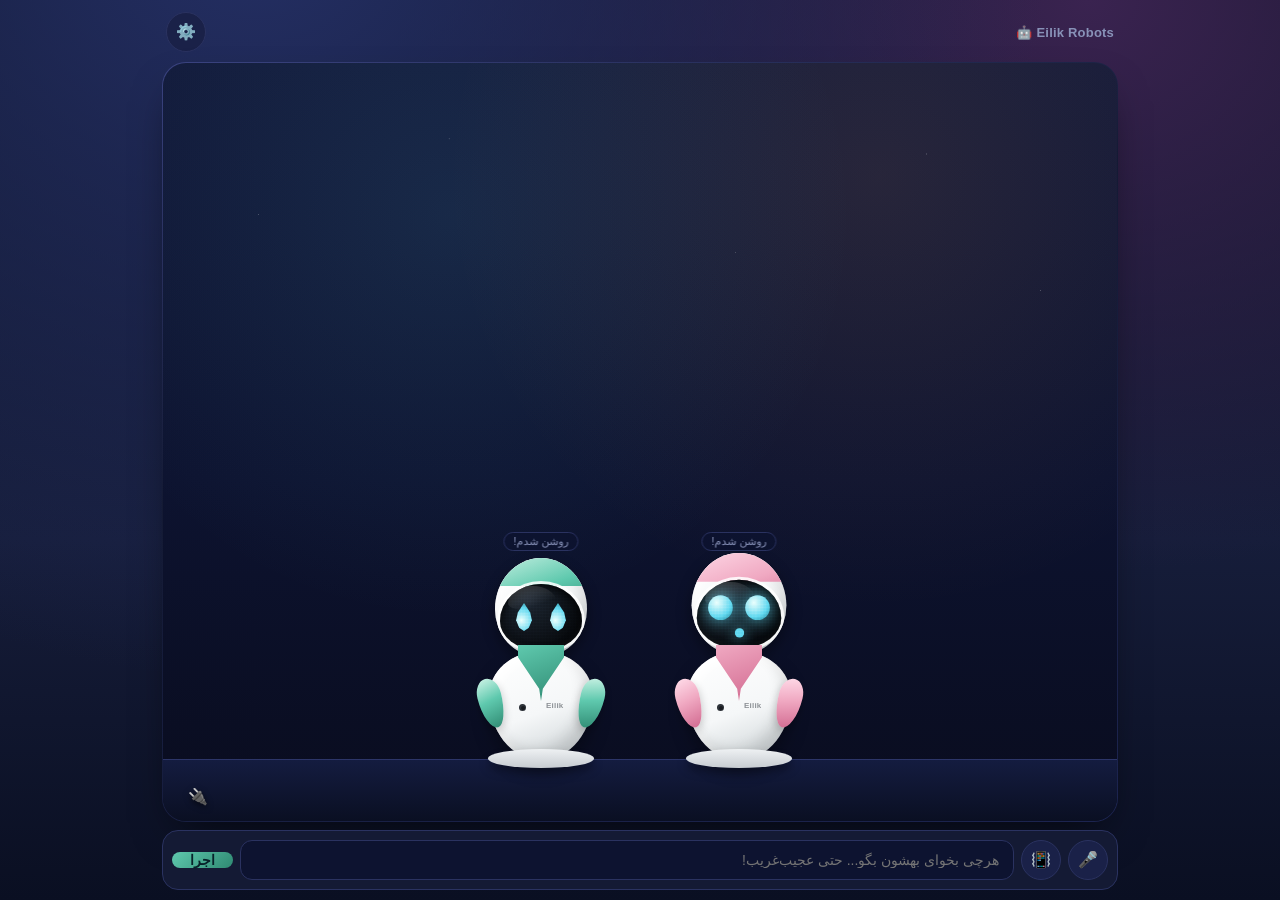
==== commit c2828eb8: "Update index.html" ====
--- a/www/index.html
+++ b/www/index.html
@@ -12021,9 +12021,8 @@
 var lastInterstitialShown = 0;
 var adCommandCounter = 0; // شمارنده‌ی دستورهایی که کاربر به ربات‌ها داده
 
-function requestNextInterstitial(){
-  if (typeof tapsell === 'undefined') return;
-  tapsell.requestAd(TAPSELL_INTERSTITIAL_ZONE, false, function(result){
+//function requestNextInterstitial(){
+  if (typeof tapsell === 'undefined') return;  tapsell.requestAd(TAPSELL_INTERSTITIAL_ZONE, false, function(result){
     if (result && result['action'] === 'onAdAvailable') {
       interstitialResponseId = result['adId'];
     }
--- a/www/fonts/vazirmatn.css
+++ b/www/fonts/vazirmatn.css
@@ -0,0 +1,6 @@
+/* این فایل به‌طور خودکار توسط GitHub Actions (مرحله‌ی "Fetch offline fonts")
+   بازنویسی می‌شود: فونت‌های واقعی Vazirmatn و Press Start 2P از گوگل دانلود و
+   اینجا به‌صورت لوکال (offline) ذخیره می‌شن، بعد این فایل با نسخه‌ی نهایی
+   (که به فایل‌های woff2 محلی توی پوشه‌ی files/ اشاره می‌کنه) جایگزین میشه.
+   اگه این فایل رو مستقیم توی مرورگر باز کنی (بدون build)، بازی با فونت
+   پیش‌فرض سیستم نمایش داده میشه و مشکلی در اجرا پیش نمیاد. */
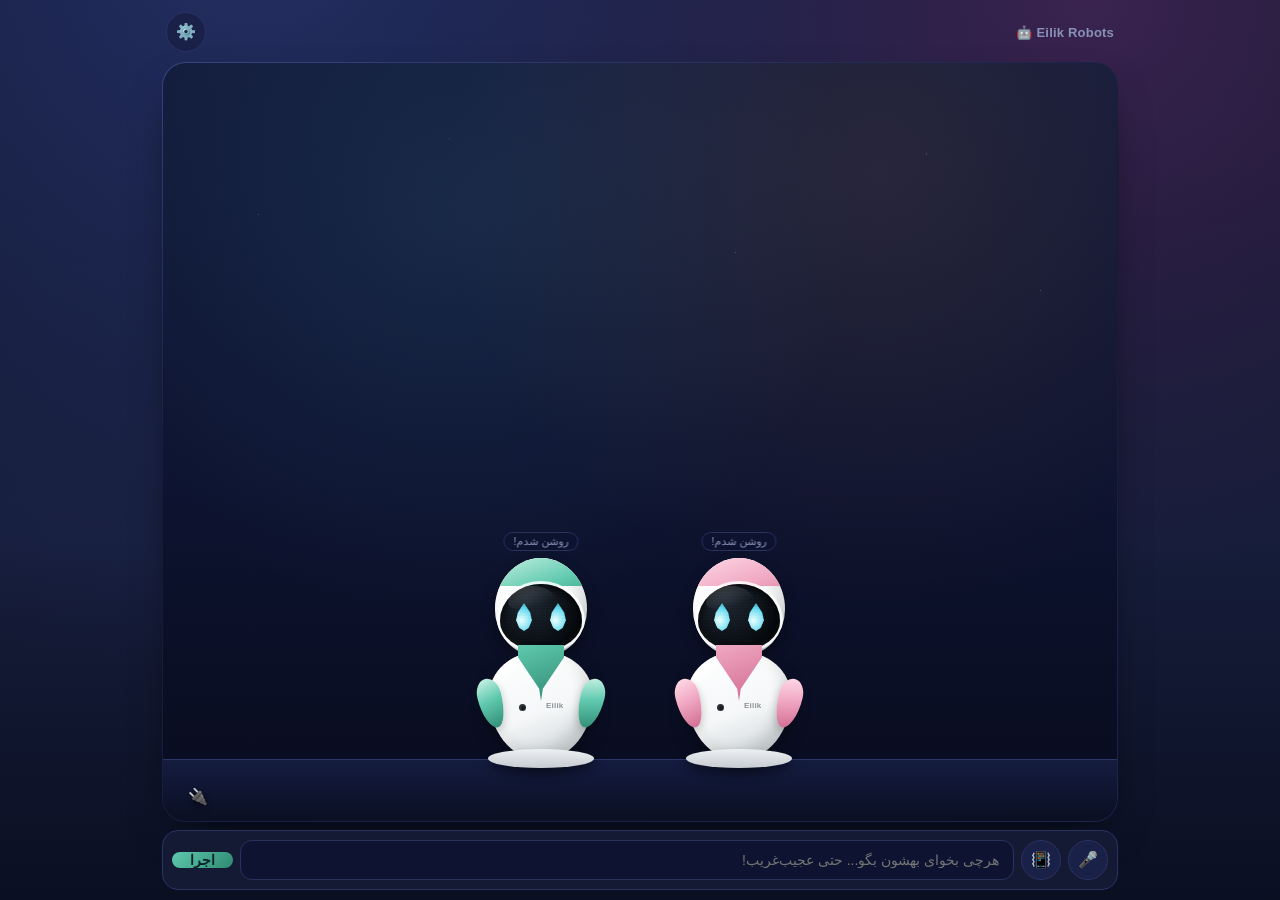
==== commit 5cd3f013: "Update index.html" ====
--- a/www/index.html
+++ b/www/index.html
@@ -12021,8 +12021,9 @@
 var lastInterstitialShown = 0;
 var adCommandCounter = 0; // شمارنده‌ی دستورهایی که کاربر به ربات‌ها داده
 
-//function requestNextInterstitial(){
-  if (typeof tapsell === 'undefined') return;  tapsell.requestAd(TAPSELL_INTERSTITIAL_ZONE, false, function(result){
+function requestNextInterstitial(){
+  if (typeof tapsell === 'undefined') return;
+  tapsell.requestAd(TAPSELL_INTERSTITIAL_ZONE, false, function(result){
     if (result && result['action'] === 'onAdAvailable') {
       interstitialResponseId = result['adId'];
     }
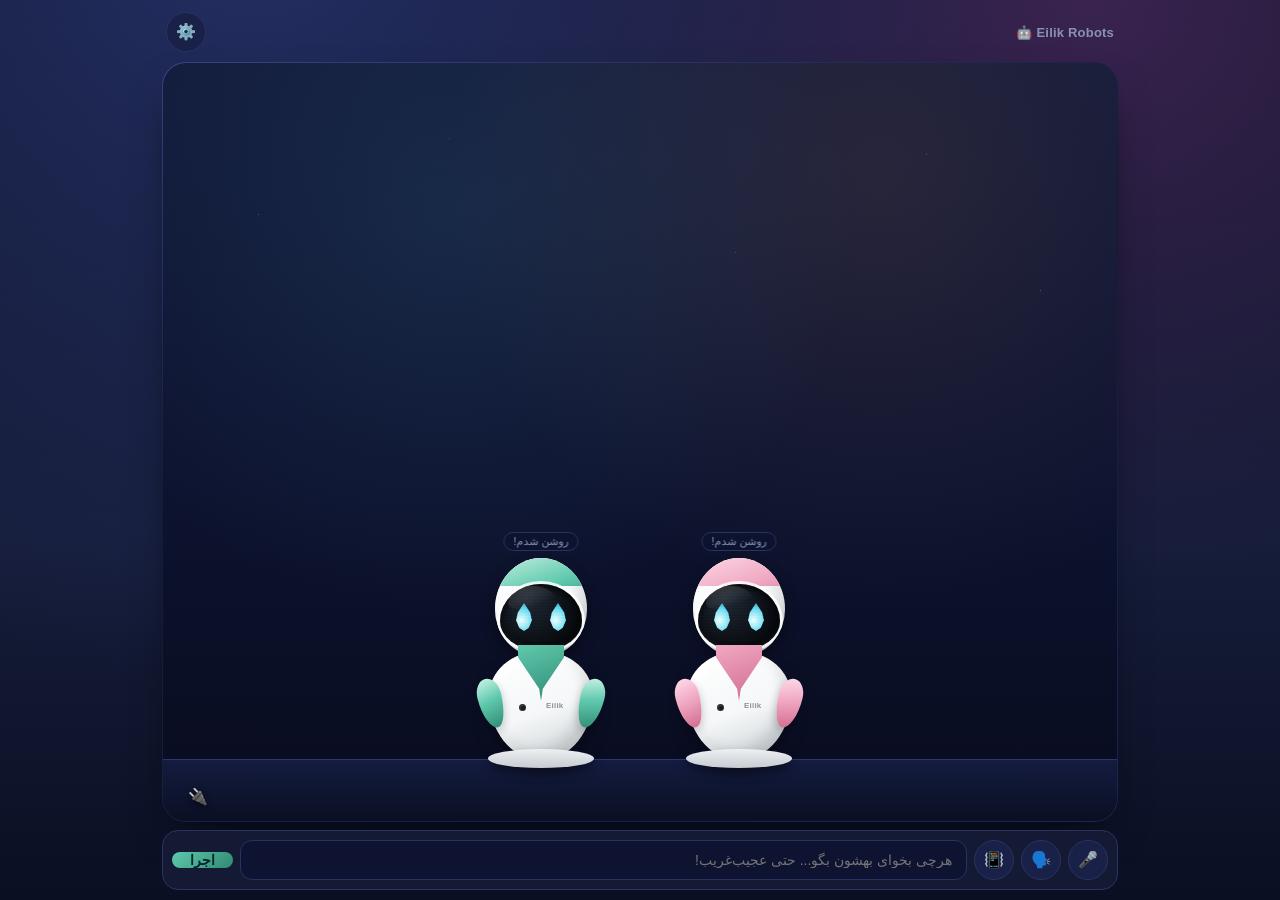
==== commit ec456683: "Add files via upload" ====
--- a/www/index.html
+++ b/www/index.html
@@ -2027,21 +2027,44 @@
     100%{transform:scale(1);}
   }
 
-  /* dancing: full-body groove + kicking legs + waving arms */
-  .robot.dance .pose{animation:dance .62s var(--ease-life) infinite;}
+  /* dancing: full-body groove + kicking legs + waving arms — speed follows
+     the detected song tempo via the --dance-speed/--kick-speed custom
+     properties (set from JS), so the same base moves feel slow for a
+     ballad and fast for an energetic/rap track without needing a whole
+     separate animation per tempo */
+  .robot.dance .pose{animation:dance var(--dance-speed, .62s) var(--ease-life) infinite;}
   @keyframes dance{
     0%{transform:translateY(0) rotate(-7deg);}
     50%{transform:translateY(-13px) rotate(7deg);}
     100%{transform:translateY(0) rotate(-7deg);}
   }
-  .robot.dance .arm-l{animation:waveL .62s var(--ease-life) infinite;}
-  .robot.dance .arm-r{animation:waveR .62s var(--ease-life) infinite;}
+  .robot.dance .arm-l{animation:waveL var(--dance-speed, .62s) var(--ease-life) infinite;}
+  .robot.dance .arm-r{animation:waveR var(--dance-speed, .62s) var(--ease-life) infinite;}
   @keyframes waveL{0%,100%{transform:rotate(-150deg);}50%{transform:rotate(-100deg);}}
   @keyframes waveR{0%,100%{transform:rotate(150deg);}50%{transform:rotate(100deg);}}
-  .robot.dance .leg:nth-child(1){animation:kickL .5s var(--ease-life) infinite;}
-  .robot.dance .leg:nth-child(2){animation:kickR .5s var(--ease-life) infinite;}
+  .robot.dance .leg:nth-child(1){animation:kickL var(--kick-speed, .5s) var(--ease-life) infinite;}
+  .robot.dance .leg:nth-child(2){animation:kickR var(--kick-speed, .5s) var(--ease-life) infinite;}
   @keyframes kickL{0%,100%{transform:translateY(0) rotate(0);}50%{transform:translateY(-6px) rotate(-14deg);}}
   @keyframes kickR{0%,100%{transform:translateY(0) rotate(0);}50%{transform:translateY(-6px) rotate(14deg);}}
+
+  /* slow/ballad mode: gentle side-to-side sway, legs stay still, no kicking —
+     used for calm/slow music instead of the energetic kick-dance above */
+  .robot.dance.slow .pose{animation:danceSlow var(--dance-speed, 1.6s) ease-in-out infinite;}
+  @keyframes danceSlow{
+    0%{transform:translateY(0) rotate(-4deg);}
+    50%{transform:translateY(-4px) rotate(4deg);}
+    100%{transform:translateY(0) rotate(-4deg);}
+  }
+  .robot.dance.slow .arm-l{animation:swayL var(--dance-speed, 1.6s) ease-in-out infinite;}
+  .robot.dance.slow .arm-r{animation:swayR var(--dance-speed, 1.6s) ease-in-out infinite;}
+  @keyframes swayL{0%,100%{transform:rotate(-130deg);}50%{transform:rotate(-115deg);}}
+  @keyframes swayR{0%,100%{transform:rotate(130deg);}50%{transform:rotate(115deg);}}
+  .robot.dance.slow .leg:nth-child(1),.robot.dance.slow .leg:nth-child(2){animation:none;}
+
+  /* hype/rap mode: bigger amplitude head-bob layered on top of the normal
+     fast dance, for a punchier reaction to high-energy tracks */
+  .robot.dance.hype .head{animation:headBob var(--dance-speed, .3s) var(--ease-life) infinite;}
+  @keyframes headBob{0%,100%{transform:translateY(0);}50%{transform:translateY(-5px);}}
 
   /* hugging */
   .robot-a.hug{transform:translateX(29px) rotate(-3deg);}
@@ -2485,6 +2508,11 @@
            noise/clap nearby — the phone's own microphone is the direct match,
            analyzed locally in the browser only, nothing recorded or sent anywhere -->
       <button id="micBtn" class="icon-btn" title="واکنش به صدا رو فعال کن">🎤</button>
+      <!-- real speech recognition: unlike micBtn above (which only reacts to
+           volume/rhythm), this actually converts spoken Persian into text and
+           feeds it into the exact same runCommand() pipeline typed messages
+           use, so anything you can type you can also just say out loud -->
+      <button id="voiceBtn" class="icon-btn" title="با صدات باهاشون حرف بزن">🗣️</button>
       <!-- real Eilik has a vibration/motion sensor and reacts to being physically
            shaken — on a phone the closest match is the device's own accelerometer,
            gated behind a button because iOS requires an explicit tap to grant
@@ -11868,15 +11896,76 @@
     let beatTimes = [];
     let lastBeatPeak = 0;
     let lastGrooveStarted = 0;
+    let musicDanceRunning = false;
+    // returns the average ms between recent beats (≈ tempo) if the recent
+    // peaks look like real music, or null if it's too sparse/irregular —
+    // only needs 3 beats now (was 4) so the reaction kicks in sooner
     function checkForMusic(now){
-      if(beatTimes.length < 4) return false;
+      const recent = beatTimes.filter(t=> now - t < 4000);
+      if(recent.length < 3) return null;
       const gaps = [];
-      for(let i=1;i<beatTimes.length;i++) gaps.push(beatTimes[i]-beatTimes[i-1]);
+      for(let i=1;i<recent.length;i++) gaps.push(recent[i]-recent[i-1]);
       const mean = gaps.reduce((s,g)=>s+g,0)/gaps.length;
-      if(mean < 250 || mean > 1100) return false; // outside plausible musical tempo range
+      if(mean < 220 || mean > 1200) return null; // outside plausible musical tempo range
       const variance = gaps.reduce((s,g)=> s+(g-mean)*(g-mean), 0)/gaps.length;
       const evenness = Math.sqrt(variance)/mean;
-      return evenness < 0.35; // fairly regular spacing, not random noise
+      return evenness < 0.4 ? mean : null; // fairly regular spacing, not random noise
+    }
+    // turns an average beat-gap into a dance "feel": slow/ballad, medium, or
+    // fast/rap — each with its own animation speed (fed to the --dance-speed
+    // and --kick-speed CSS variables) so the SAME dance moves genuinely feel
+    // slower or faster depending on the actual song, not a fixed 120bpm
+    function classifyTempo(meanGapMs){
+      if(meanGapMs > 620) return { tier:'slow', danceSpeed:(meanGapMs*1.9/1000).toFixed(2)+'s', kickSpeed:null };
+      if(meanGapMs < 380) return { tier:'fast', danceSpeed:(meanGapMs*1.15/1000).toFixed(2)+'s', kickSpeed:(meanGapMs*0.95/1000).toFixed(2)+'s' };
+      return { tier:'medium', danceSpeed:(meanGapMs*1.25/1000).toFixed(2)+'s', kickSpeed:(meanGapMs*1.0/1000).toFixed(2)+'s' };
+    }
+    const MUSIC_TIER_LINES = {
+      slow:   { lines:['وای چه آهنگ آرومی... باهاش می‌رقصم یواش 😌','یه رقص ملایم بلدم براش 🎶'], eyes:'love',    mood:'رقص ملایم' },
+      medium: { lines:['اوه این ریتم خوبه! باهاش می‌رقصم 🎵','بزن بریم رو همین ریتم!'],        eyes:'dancer', mood:'رو ریتمه' },
+      fast:   { lines:['وای چه آهنگ توپیه! نمی‌تونم جلو خودمو بگیرم 🔥','بترکونیم روش! 🎉'],      eyes:'delighted', mood:'پرانرژی' }
+    };
+    // actually dances (reuses the full-body "دنس" animation) instead of just
+    // showing music-note emoji, and keeps re-sampling the live tempo every
+    // ~1.1s so it can shift from a slow intro to a faster chorus mid-song —
+    // ends on its own once beats stop arriving (song paused/changed)
+    async function actMusicDance(){
+      if(busy || musicDanceRunning) return;
+      if(poweredOff.a || poweredOff.b || docked.a || docked.b) return;
+      musicDanceRunning = true; busy = true;
+      clearActionClasses();
+      let lastTier = null;
+      for(let round=0; round<10; round++){
+        const now = Date.now();
+        const meanGap = checkForMusic(now);
+        if(meanGap === null) break; // music stopped — wind down early
+        const t = classifyTempo(meanGap);
+        if(t.tier !== lastTier){
+          lastTier = t.tier;
+          robotA.classList.remove('slow','hype'); robotB.classList.remove('slow','hype');
+          robotA.classList.add('dance'); robotB.classList.add('dance');
+          if(t.tier === 'slow'){ robotA.classList.add('slow'); robotB.classList.add('slow'); }
+          if(t.tier === 'fast'){ robotA.classList.add('hype'); robotB.classList.add('hype'); }
+          robotA.style.setProperty('--dance-speed', t.danceSpeed);
+          robotB.style.setProperty('--dance-speed', t.danceSpeed);
+          if(t.kickSpeed){
+            robotA.style.setProperty('--kick-speed', t.kickSpeed);
+            robotB.style.setProperty('--kick-speed', t.kickSpeed);
+          }
+          const info = MUSIC_TIER_LINES[t.tier];
+          setEyes(eyeA, info.eyes); setEyes(eyeB, info.eyes);
+          setMood(moodA, info.mood); setMood(moodB, info.mood);
+          say(bubbleA, pick(info.lines), 2200);
+        }
+        spawnParticle(round % 2 === 0 ? robotA : robotB, t.tier === 'fast' ? '🔥' : '🎵');
+        await wait(1100);
+      }
+      robotA.classList.remove('dance','slow','hype');
+      robotB.classList.remove('dance','slow','hype');
+      robotA.style.removeProperty('--dance-speed'); robotA.style.removeProperty('--kick-speed');
+      robotB.style.removeProperty('--dance-speed'); robotB.style.removeProperty('--kick-speed');
+      setEyes(eyeA, null); setEyes(eyeB, null);
+      musicDanceRunning = false; busy = false;
     }
     let pollFrame = 0;
     function poll(){
@@ -11897,11 +11986,10 @@
         lastBeatPeak = now;
         beatTimes.push(now);
         beatTimes = beatTimes.filter(t=> now - t < 4000);
-        if(!busy && now - lastGrooveStarted > 9000 && checkForMusic(now)
+        if(!busy && !musicDanceRunning && now - lastGrooveStarted > 3000 && checkForMusic(now) !== null
            && !(poweredOff.a || poweredOff.b) && !docked.a && !docked.b){
           lastGrooveStarted = now;
-          beatTimes = [];
-          actGroove();
+          actMusicDance();
         }
       }
       if(level > baseline + 26 && level > 18 && now - lastSoundAt > 1800){
@@ -11928,6 +12016,52 @@
     .then(startMic)
     .catch(()=>{ micBtn.title = 'اجازه داده نشد'; });
 });
+
+// ---------- real voice commands (speech-to-text, Persian) ----------
+// distinct from micBtn/startMic above (which only reacts to raw sound
+// volume/rhythm) — this actually converts spoken Persian into text via
+// cordova-plugin-speechrecognition and feeds the recognized sentence into
+// runCommand(), the exact same function typed messages go through, so a
+// spoken "سلام" is handled identically to typing "سلام" and pressing اجرا
+const voiceBtn = document.getElementById('voiceBtn');
+let voiceListening = false;
+function startVoiceListening(){
+  if(voiceListening) return;
+  const sr = window.plugins && window.plugins.speechRecognition;
+  if(!sr){
+    voiceBtn.title = 'این قابلیت فقط توی اپ نصب‌شده کار می‌کنه، نه توی مرورگر';
+    return;
+  }
+  sr.hasPermission(has=>{
+    const go = ()=>{
+      voiceListening = true;
+      voiceBtn.classList.add('on');
+      voiceBtn.title = 'دارم گوش می‌دم... حرف بزن';
+      sr.startListening(
+        result=>{
+          voiceListening = false;
+          voiceBtn.classList.remove('on');
+          voiceBtn.title = 'با صدات باهاشون حرف بزن';
+          const heard = result && result[0];
+          if(heard){
+            cmdInput.value = heard;
+            runWithScroll(()=> runCommand(heard));
+            cmdInput.value = '';
+          }
+        },
+        err=>{
+          voiceListening = false;
+          voiceBtn.classList.remove('on');
+          voiceBtn.title = 'متوجه نشدم، دوباره امتحان کن';
+        },
+        { language:'fa-IR', matches:1, showPopup:false }
+      );
+    };
+    if(has) go();
+    else sr.requestPermission(()=> go(), ()=>{ voiceBtn.title = 'اجازه داده نشد'; });
+  }, ()=>{ voiceBtn.title = 'مشکلی توی دسترسی به میکروفون بود'; });
+}
+voiceBtn.addEventListener('click', startVoiceListening);
 
 // ---------- ambient light awareness ----------
 // the real Eilik has a light sensor and dims/behaves sleepier in a dark room —
@@ -12021,9 +12155,8 @@
 var lastInterstitialShown = 0;
 var adCommandCounter = 0; // شمارنده‌ی دستورهایی که کاربر به ربات‌ها داده
 
-function requestNextInterstitial(){
-  if (typeof tapsell === 'undefined') return;
-  tapsell.requestAd(TAPSELL_INTERSTITIAL_ZONE, false, function(result){
+//function requestNextInterstitial(){
+  if (typeof tapsell === 'undefined') return;  tapsell.requestAd(TAPSELL_INTERSTITIAL_ZONE, false, function(result){
     if (result && result['action'] === 'onAdAvailable') {
       interstitialResponseId = result['adId'];
     }
